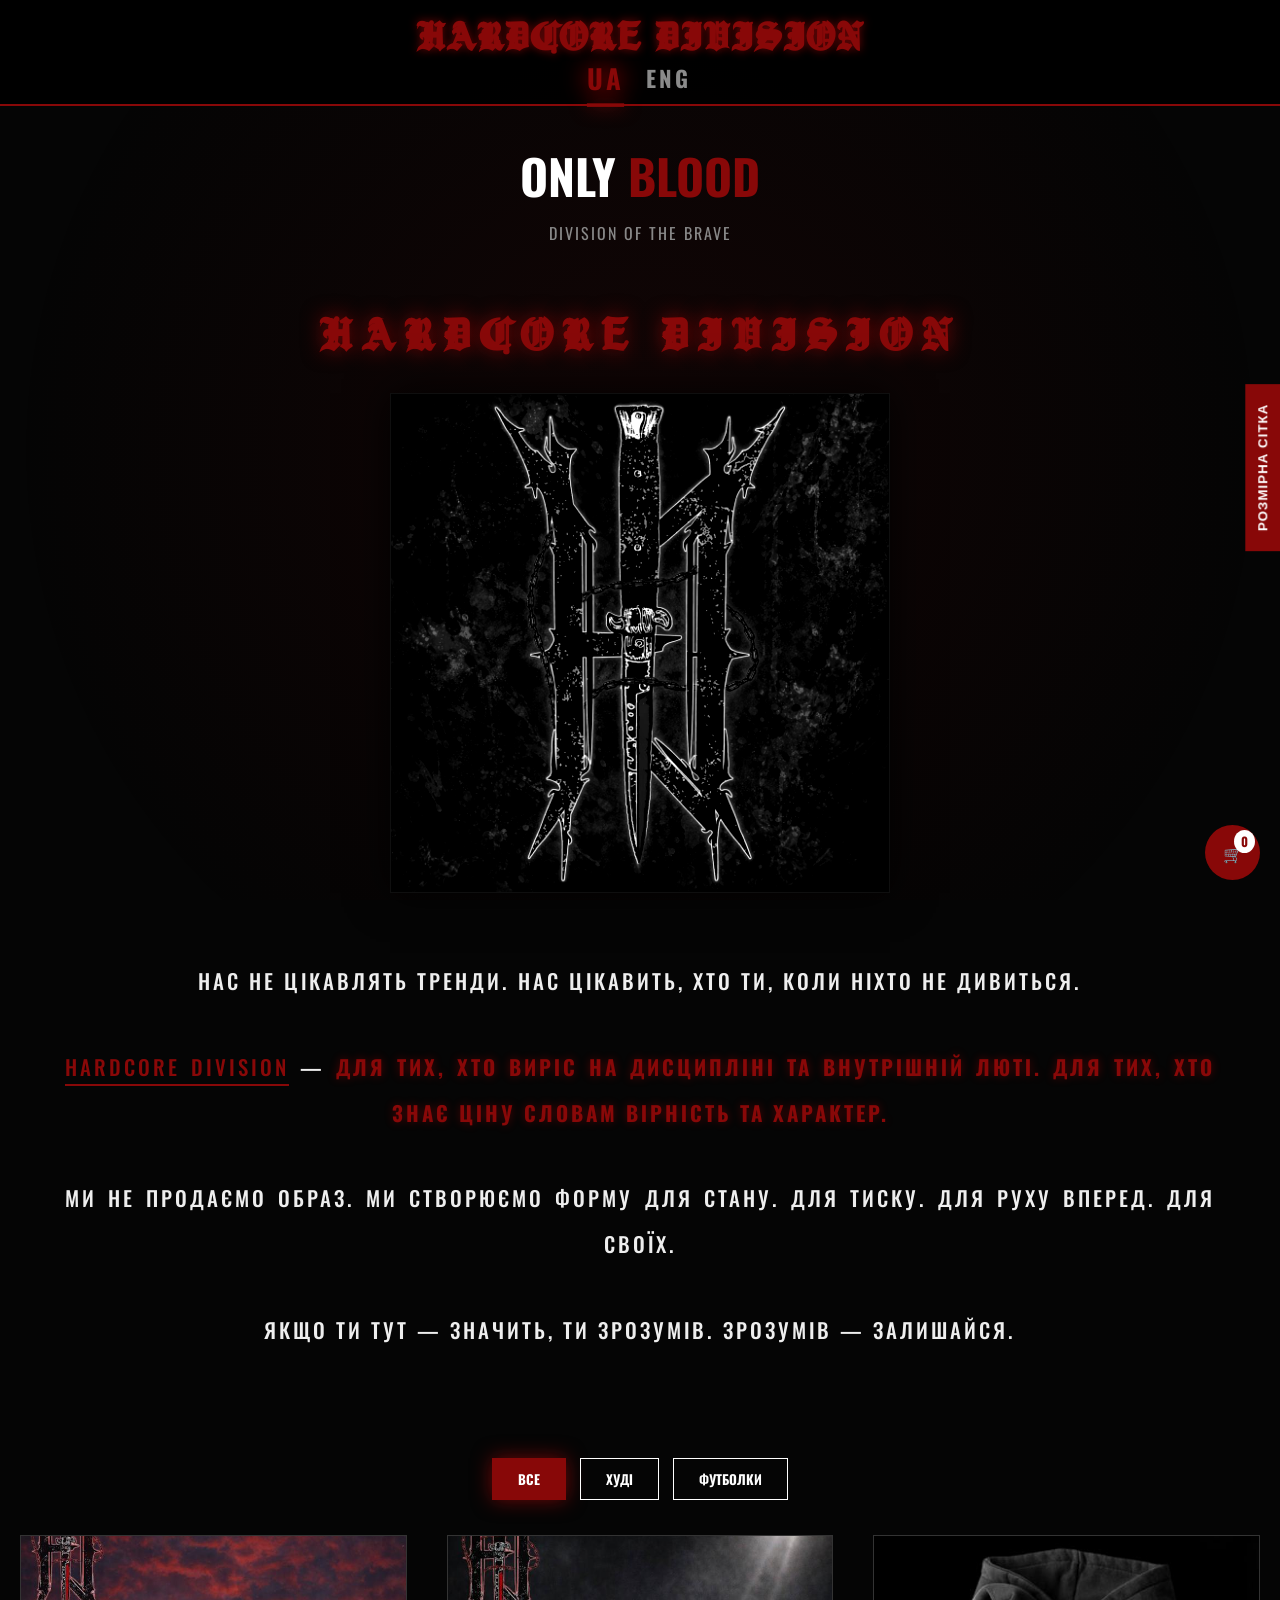
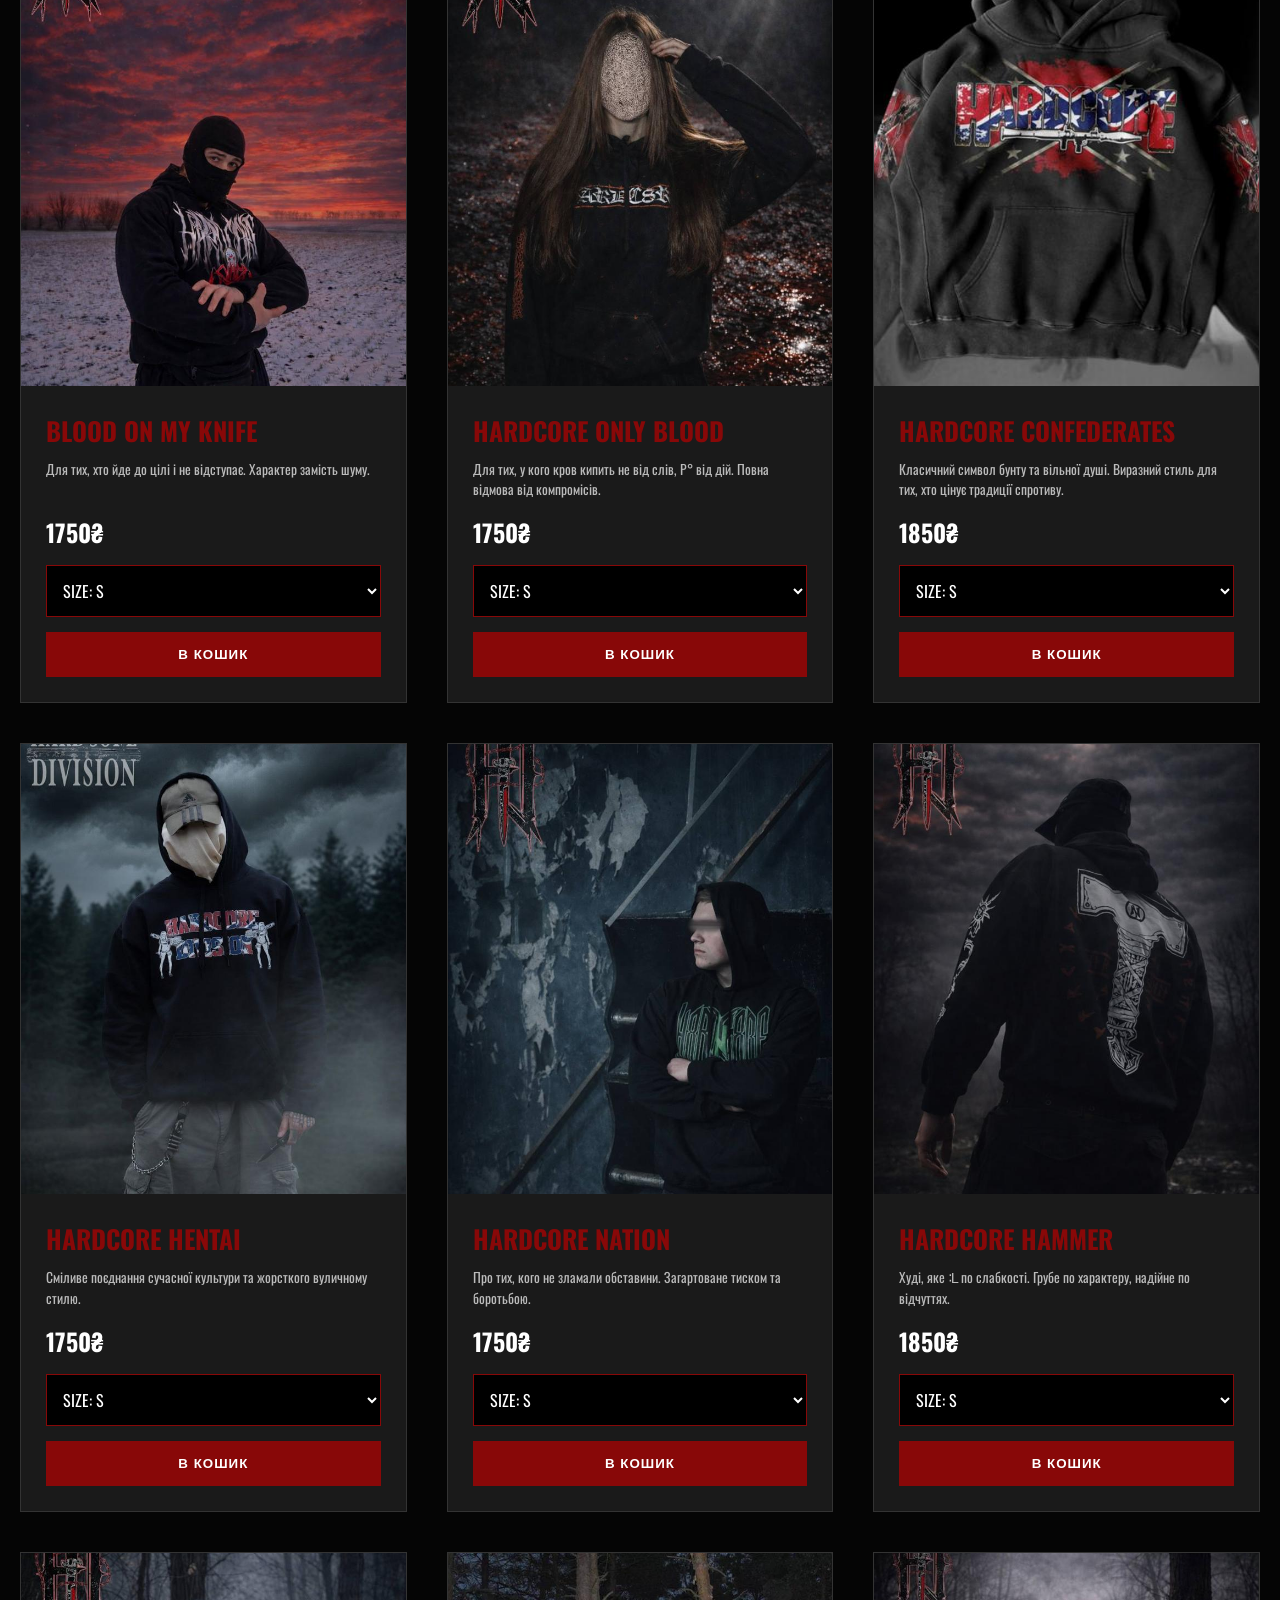
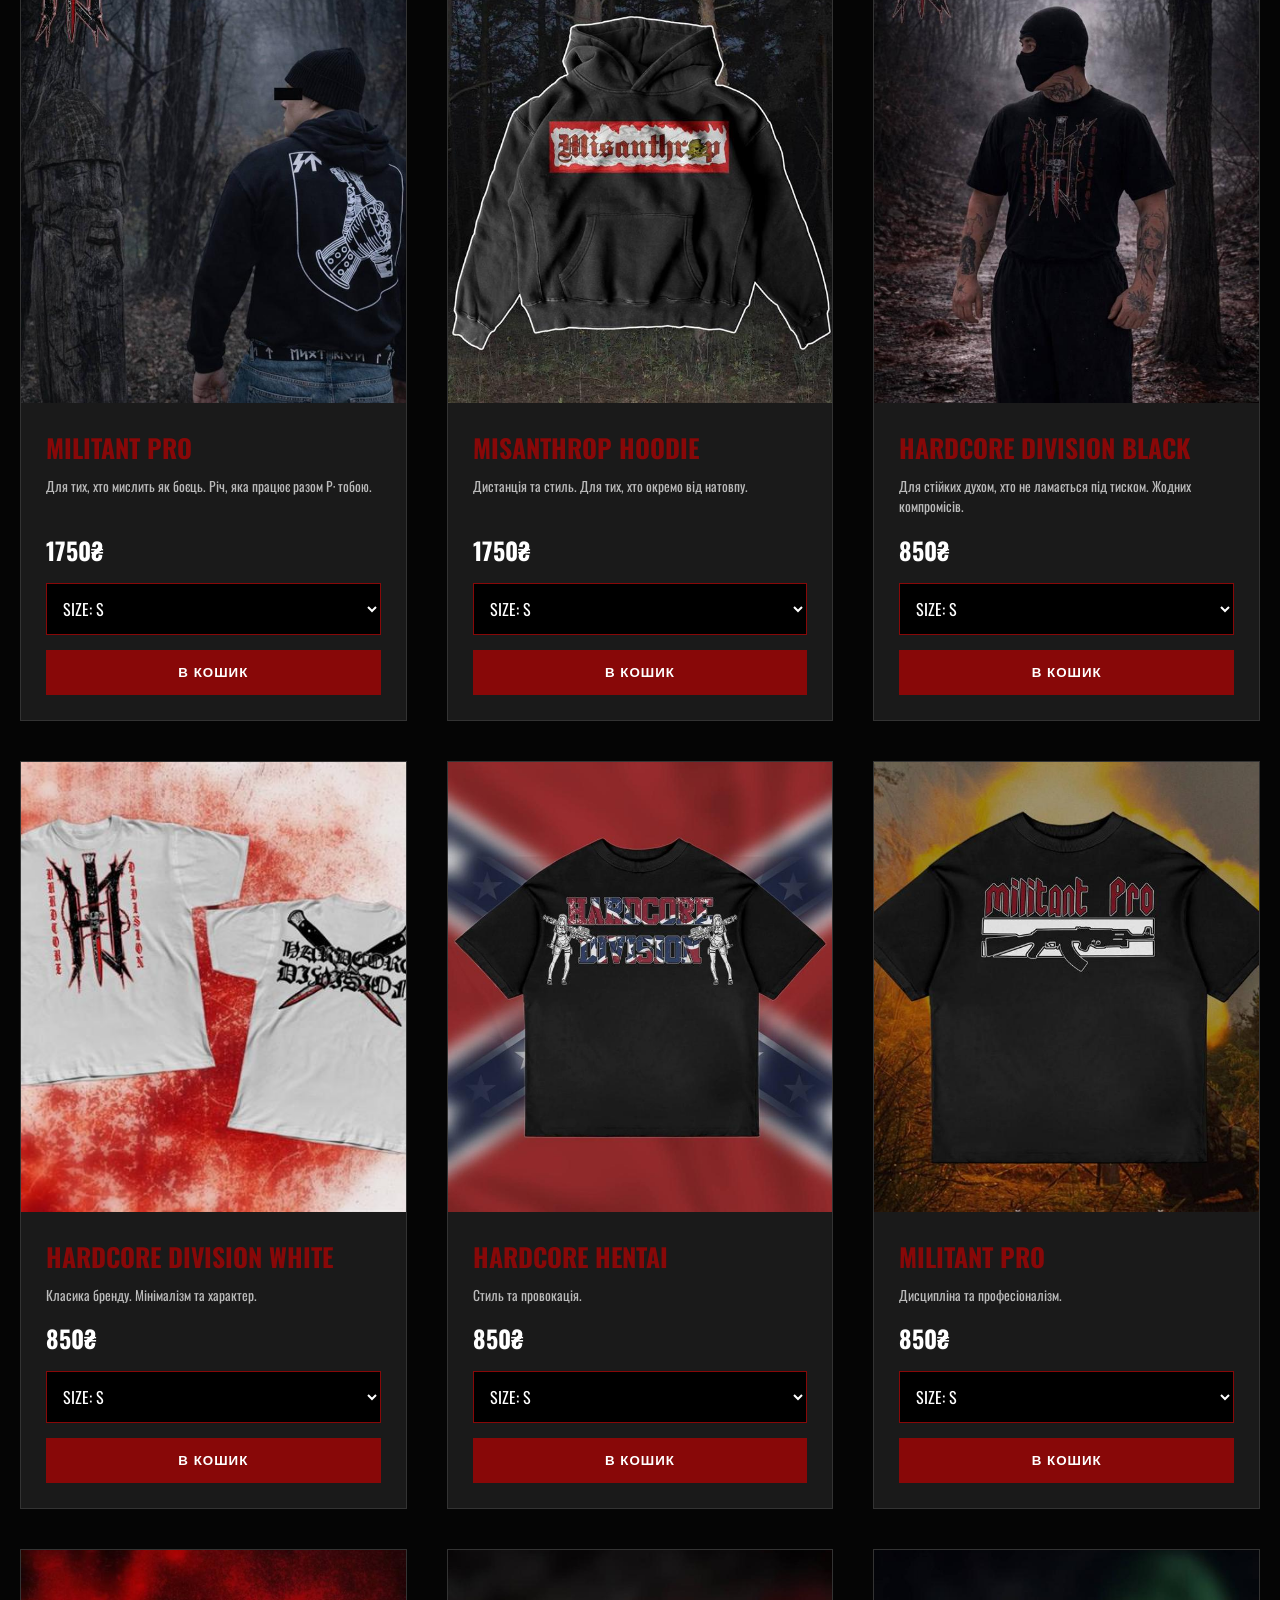
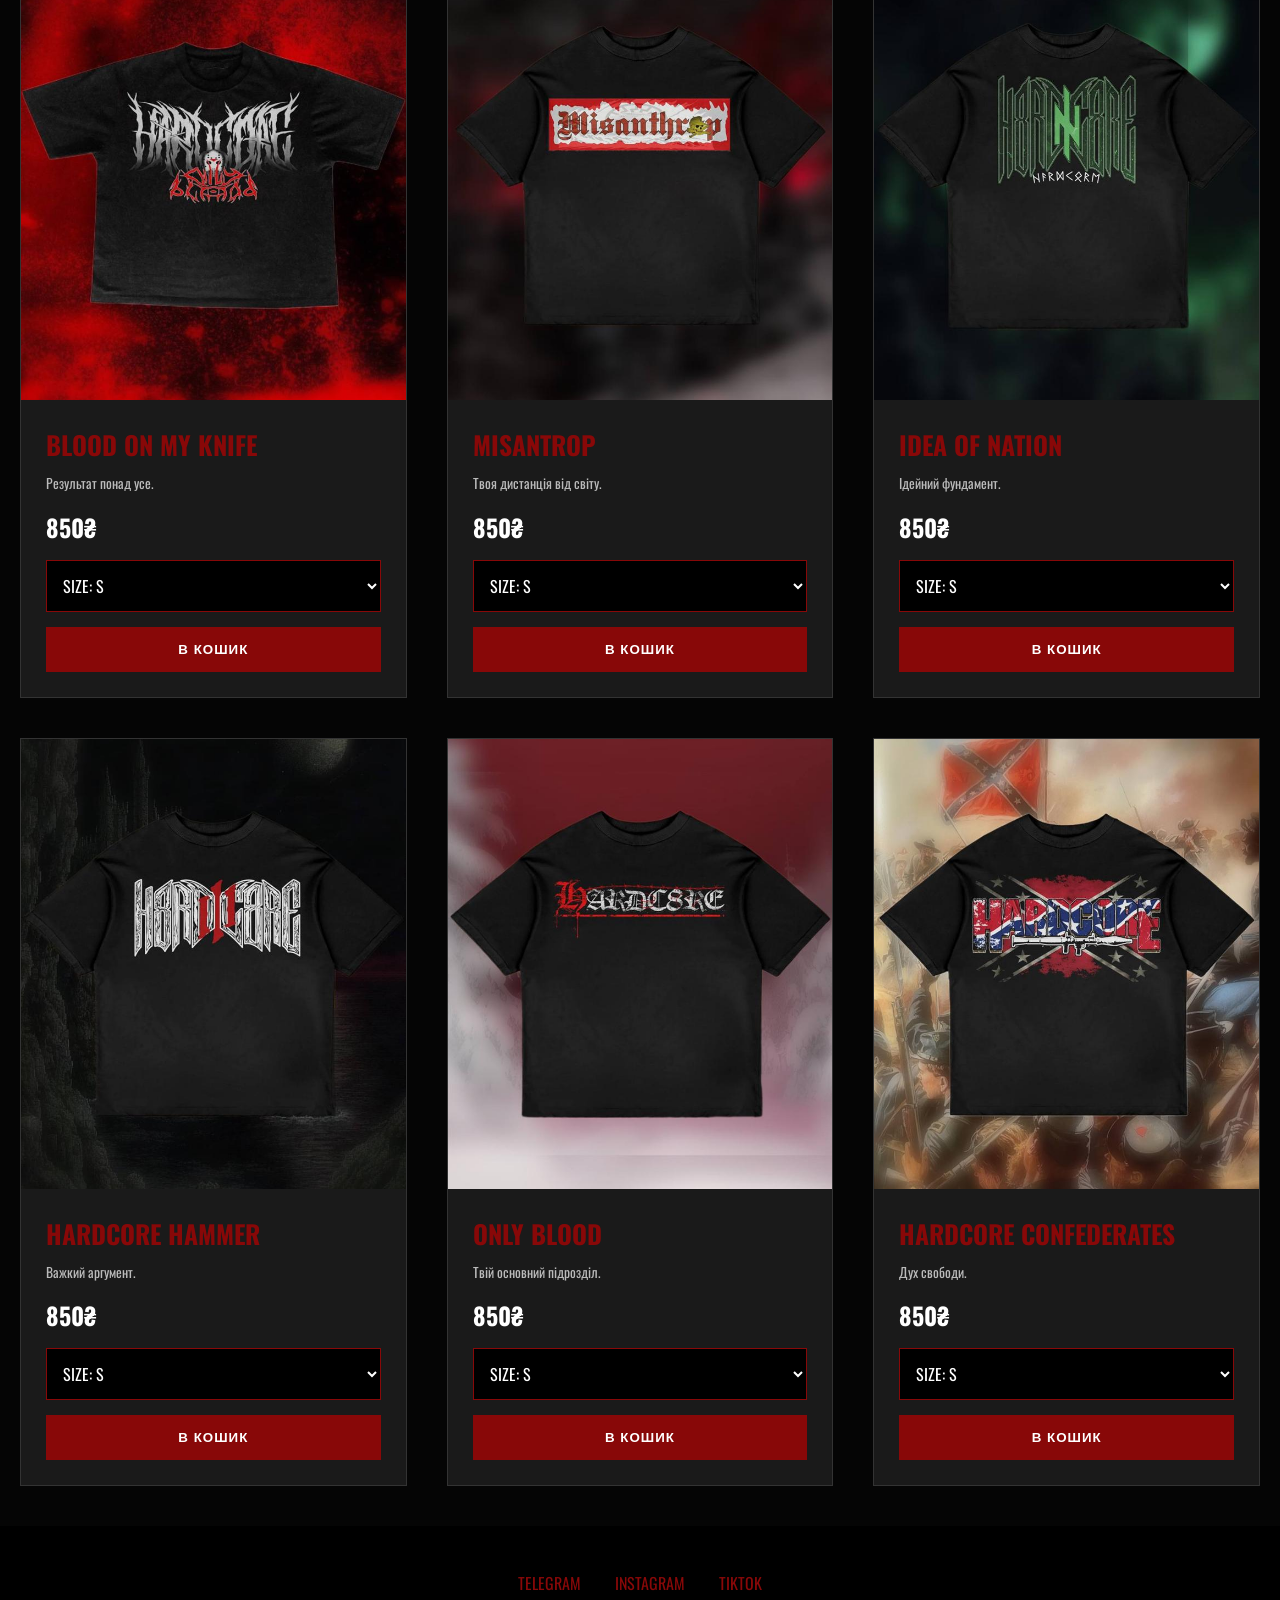
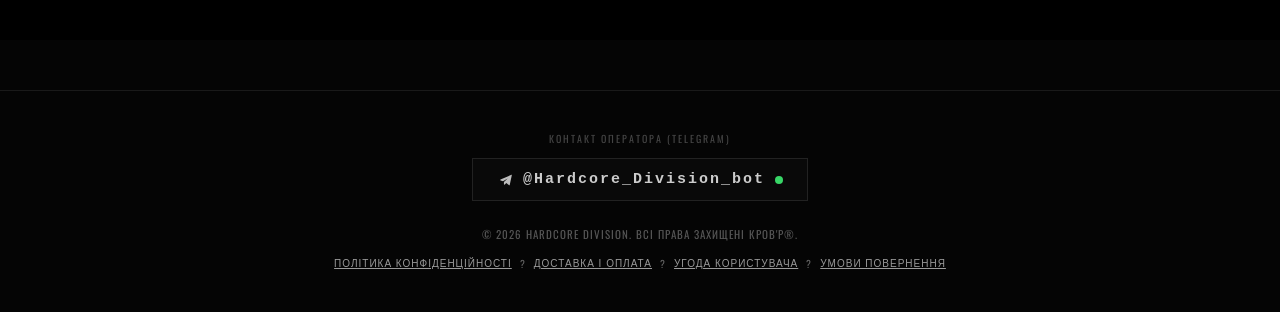
==== index.html @ fac7c35e "Add files via upload" ====
﻿<!DOCTYPE html>
<html lang="uk">
<head>
    <meta charset="UTF-8">
    <meta name="viewport" content="width=device-width, initial-scale=1.0">
    <title>HARDCORE DIVISION | ONLY BLOOD</title>
    <meta name="description" content="Hardcore Division official catalog: hoodies and t-shirts with hardcore streetwear identity. Worldwide shipping available.">
    <meta name="keywords" content="hardcore division, streetwear, hoodie, t-shirt, ukrainian brand, hardcore clothing">
    <meta name="robots" content="index, follow, max-image-preview:large, max-snippet:-1, max-video-preview:-1">
    <meta name="googlebot" content="index, follow, max-image-preview:large">
    <meta property="og:type" content="website">
    <meta property="og:site_name" content="Hardcore Division">
    <meta property="og:title" content="HARDCORE DIVISION | ONLY BLOOD">
    <meta property="og:description" content="Official Hardcore Division catalog with hoodies and t-shirts.">
    <meta property="og:image" content="images/photo_2026-03-07_18-15-01.jpg">
    <meta property="og:image:alt" content="Hardcore Division clothing catalog preview">
    <meta property="og:url" content="index.html">
    <meta property="og:locale" content="uk_UA">
    <meta name="twitter:card" content="summary_large_image">
    <meta name="twitter:title" content="HARDCORE DIVISION | ONLY BLOOD">
    <meta name="twitter:description" content="Official Hardcore Division catalog with hoodies and t-shirts.">
    <meta name="twitter:image" content="images/photo_2026-03-07_18-15-01.jpg">
    <meta name="twitter:image:alt" content="Hardcore Division clothing catalog preview">
    <meta name="theme-color" content="#050505">
    <link rel="canonical" id="canonicalLink" href="index.html">
    <link rel="icon" type="image/x-icon" href="favicon/favicon.ico">
    <link rel="icon" type="image/png" sizes="32x32" href="favicon/favicon-32x32.png">
    <link rel="icon" type="image/png" sizes="16x16" href="favicon/favicon-16x16.png">
    <link rel="apple-touch-icon" sizes="180x180" href="favicon/apple-touch-icon.png">
    <link rel="manifest" href="favicon/site.webmanifest">
    <link rel="preconnect" href="https://fonts.googleapis.com">
    <link rel="preconnect" href="https://fonts.gstatic.com" crossorigin>
    <link href="https://fonts.googleapis.com/css2?family=Oswald:wght@400;700&display=swap" rel="stylesheet">
    <link rel="stylesheet" href="styles.css">
    <script type="application/ld+json" id="org-jsonld"></script>
    <script type="application/ld+json" id="catalog-jsonld"></script>
</head>
<body data-page="catalog">

<div id="toast-container"></div>

<button class="size-btn" data-ua="РОЗМІРНА СІТКА" data-eng="SIZE GUIDE" onclick="toggleSizePanel()">РОЗМІРНА СІТКА</button>

<div class="side-panel" id="sizePanel" aria-hidden="true">
    <div class="close-btn" onclick="toggleSizePanel()">&#10005;</div>
    
    <h2 data-ua="РОЗМІРНА СІТКА" data-eng="SIZE GUIDE" style="color: var(--blood); text-align: center; margin-top: 20px;">РОЗМІРНА СІТКА</h2>
    
    <div style="display: flex; justify-content: center; gap: 5px; padding: 0 15px; margin-top: 15px; margin-bottom: 15px;">
        <button id="size-btn-t" class="size-type-btn" data-ua="ФУТБОЛКИ" data-eng="T-SHIRTS" onclick="setSizeType('tshirt')" 
            style="flex: 1; background: #222; color: #888; border: 1px solid #333; padding: 10px; cursor: pointer;">
            ФУТБОЛКИ
        </button>
        <button id="size-btn-h" class="size-type-btn" data-ua="ХУДІ" data-eng="HOODIES" onclick="setSizeType('hoodie')" 
            style="flex: 1; background: var(--blood); color: white; border: none; padding: 10px; cursor: pointer;">
            ХУДІ
        </button>
    </div>

    <div style="padding: 0 10px;">
        <img src="images/Screenshot_197.png" id="mainSizeImg" loading="lazy" decoding="async" alt="Size Guide" style="width:100%; border: 1px solid #222; display: block;">
    </div>
</div>

<div class="gallery-overlay" id="gallery">
    <div class="close-btn" style="color:white; top:15px; right:15px;" onclick="closeGallery()">&#10005;</div>
    <button class="gallery-nav prev" onclick="changeImg(-1)">&#10094;</button>
    <img src="" id="galleryImg" loading="lazy" decoding="async" alt="Product gallery image">
    <button class="gallery-nav next" onclick="changeImg(1)">&#10095;</button>
</div>

<div class="modal-overlay" id="cartModal">
    <div class="modal-content">
        <div class="close-btn" onclick="toggleCart()">&#10005;</div>
        <h2 data-ua="ВАШ КОШИК" data-eng="YOUR CART" style="color: var(--blood); border-bottom: 1px solid var(--blood); padding-bottom: 10px; margin-bottom: 15px;">ВАШ КОШИК</h2>
        
        <div id="cartItemsList"></div>
        
        <div id="cartTotal" style="font-weight: bold; font-size: 1.1rem; margin: 20px 0;">Всього: 0&#8372;</div>
        
        <!-- Новая кнопка FAQ -->
        <button class="faq-btn" data-ua="ЧАСТІ ЗАПИТАННЯ" data-eng="FAQ" onclick="toggleFAQ()">ЧАСТІ ЗАПИТАННЯ</button>
        
        <!-- Новый блок FAQ (скрытый по умолчанию) -->
        <div id="faqSection">
            <ul>
                <li>
                    <h4 data-ua="Чи можна накладним платежем?" data-eng="Can I pay on delivery?">Чи можна накладним платежем?</h4>
                    <p data-ua="Ні, тільки повна передплата." data-eng="No, only full prepayment.">Ні, тільки повна передплата.</p>
                </li>
                <li>
                    <h4 data-ua="Скільки часу на відправку?" data-eng="How long for shipping?">Скільки часу на відправку?</h4>
                    <p data-ua="3-5 робочих днів." data-eng="3-5 business days.">3-5 робочих днів.</p>
                </li>
                <li>
                    <h4 data-ua="Як підібрати розмір?" data-eng="How to choose the size?">Як підібрати розмір?</h4>
                    <p data-ua="Зайдіть у розмірну сітку для коректного вибору." data-eng="Check the size guide for accurate selection.">Зайдіть у розмірну сітку для коректного вибору.</p>
                </li>
                <li>
                    <h4 data-ua="Чи є повернення, якщо розмір не підійшов?" data-eng="Is there a return if the size doesn't fit?">Чи є повернення, якщо розмір не підійшов?</h4>
                    <p data-ua="Ні, повернення немає, уважно обирайте розмір." data-eng="No, returns are not available, please choose the size carefully.">Ні, повернення немає, уважно обирайте розмір.</p>
                </li>
                <!-- Добавь здесь більше li с вопросами, если нужно -->
            </ul>
        </div>
        
        <button class="buy-btn" data-ua="ОФОРМИТИ ЗАМОВЛЕННЯ" data-eng="CHECKOUT" onclick="openOrderForm()">ОФОРМИТИ ЗАМОВЛЕННЯ</button>
    </div>
</div>

<div class="modal-overlay" id="orderModal">
    <div class="modal-content" id="orderModalContent"></div>
</div>

<header id="mainHeader">
    <div class="logo-container" id="logoArea">
        <h1 class="logo">HARDCORE DIVISION</h1>
    </div>
    <div class="lang-switcher">
    <span id="lang-ua" class="lang-btn active" onclick="setLang('ua')">UA</span>
    <span id="lang-eng" class="lang-btn" onclick="setLang('eng')">ENG</span>
</div>
</header>

<div class="container">
    <div class="hero-text">
        <h2>ONLY <span>BLOOD</span></h2>
        <p>DIVISION OF THE BRAVE</p>
    </div>

<div class="about-section">
    <h2 class="about-logo-title">Hardcore Division</h2>
    
    <img src="images/photo_2026-03-07_18-15-01.jpg" alt="Hardcore Division Logo" class="about-image" loading="lazy" decoding="async">
    
    <div class="manifesto">
        <p data-ua="Нас не цікавлять тренди. Нас цікавить, хто ти, коли ніхто не дивиться." 
           data-eng="Trends don't interest us. We care who you are when no one is watching.">
           Нас не цікавлять тренди. Нас цікавить, хто ти, коли ніхто не дивиться.
        </p>

        <p>
            <a href="https://t.me/hardcore_divis1on" target="_blank">Hardcore Division</a> — 
            <span data-ua="для тих, хто виріс на дисципліні та внутрішній люті. Для тих, хто знає ціну словам вірність та характер." 
                  data-eng="for those who grew up on discipline and inner rage. For those who know the price of loyalty and character.">
                  для тих, хто виріс на дисципліні та внутрішній люті. Для тих, хто знає ціну словам вірність та характер.
            </span>
        </p>

        <p data-ua="Ми не продаємо образ. Ми створюємо форму для стану. Для тиску. Для руху вперед. Для своїх." 
           data-eng="We don't sell an image. We create the form for a state of mind. For pressure. For moving forward. For our own.">
           Ми не продаємо образ. Ми створюємо форму для стану. Для тиску. Для руху вперед. Для своїх.
        </p>

        <p data-ua="Якщо ти тут — значить, ти зрозумів. Зрозумів — залишайся." 
           data-eng="If you're here — you understand. If you understand — stay.">
           Якщо ти тут — значить, ти зрозумів. Зрозумів — залишайся.
        </p>
    </div>
</div>

<div class="filter-container" style="text-align: center; margin-bottom: 30px;">
    <button class="filter-btn active" data-ua="ВСЕ" data-eng="ALL" onclick="filterProducts('all')">ВСЕ</button>
    <button class="filter-btn" data-ua="ХУДІ" data-eng="HOODIE" onclick="filterProducts('худі')">ХУДІ</button>
    <button class="filter-btn" data-ua="ФУТБОЛКИ" data-eng="T-SHIRTS" onclick="filterProducts('футболка')">ФУТБОЛКИ</button>
</div>

<div class="shop-grid">
    
    <div class="product-card" data-category="худі">
        <div class="product-img-container" onclick="openGallery(['images/photo_2025-12-31_17-17-16.jpg', 'images/photo_2025-12-31_17-17-18.jpg'])">
            <img src="images/thumbs/photo_2025-12-31_17-17-16.jpg" class="product-img" loading="lazy" decoding="async" alt="Hardcore Division product image">
            <img src="images/thumbs/photo_2025-12-31_17-17-18.jpg" class="product-img-alt" loading="lazy" decoding="async" alt="Hardcore Division product image alternate view">
        </div>
        <div class="product-info">
            <div>
                <h3 class="product-title">BLOOD ON MY KNIFE</h3>
                <p class="product-desc" data-ua="Для тих, хто йде до цілі і не відступає. Характер замість шуму." data-eng="For those who pursue their goal and never back down. Character over noise.">Для тих, хто йде до цілі і не відступає. Характер замість шуму.</p>
            </div>
            <div>
                <div class="price" data-uah="1750₴" data-usd="40$"></div>
                <select id="size-1">
                    <option value="S">SIZE: S</option><option value="M">SIZE: M</option>
                    <option value="L">SIZE: L</option><option value="XL">SIZE: XL</option>
                    <option value="2XL">SIZE: 2XL</option><option value="3XL">SIZE: 3XL</option>
                </select>
                <button class="buy-btn" data-ua="В КОШИК" data-eng="ADD TO CART" onclick="addToCart('BLOOD ON MY KNIFE HOODIE', 1750, 40, 'size-1')">В КОШИК</button>
            </div>
        </div>
    </div>

    <div class="product-card" data-category="худі">
        <div class="product-img-container" onclick="openGallery(['images/photo_2026-01-02_15-43-43.jpg', 'images/photo_2026-01-03_10-19-49.jpg'])">
            <img src="images/thumbs/photo_2026-01-02_15-43-43.jpg" class="product-img" loading="lazy" decoding="async" alt="Hardcore Division product image">
            <img src="images/thumbs/photo_2026-01-03_10-19-49.jpg" class="product-img-alt" loading="lazy" decoding="async" alt="Hardcore Division product image alternate view">
        </div>
        <div class="product-info">
            <div>
                <h3 class="product-title">HARDCORE ONLY BLOOD</h3>
                <p class="product-desc" data-ua="Для тих, у кого кров кипить не від слів, Р° від дій. Повна відмова від компромісів." data-eng="For those whose blood boils from actions, not words. Complete refusal of compromises.">Для тих, у кого кров кипить не від слів, Р° від дій. Повна відмова від компромісів.</p>
            </div>
            <div>
                <div class="price" data-uah="1750₴" data-usd="40$"></div>
                <select id="size-2">
                    <option value="S">SIZE: S</option><option value="M">SIZE: M</option>
                    <option value="L">SIZE: L</option><option value="XL">SIZE: XL</option>
                    <option value="2XL">SIZE: 2XL</option><option value="3XL">SIZE: 3XL</option>
                </select>
                <button class="buy-btn" data-ua="В КОШИК" data-eng="ADD TO CART" onclick="addToCart('HARDCORE ONLY BLOOD HOODIE', 1750, 40, 'size-2')">В КОШИК</button>
            </div>
        </div>
    </div>

    <div class="product-card" data-category="худі">
        <div class="product-img-container" onclick="openGallery(['images/photo_1_2026-03-06_19-48-03.jpg', 'images/photo_2_2026-03-06_19-48-03.jpg'])">
            <img src="images/thumbs/photo_1_2026-03-06_19-48-03.jpg" class="product-img" loading="lazy" decoding="async" alt="Hardcore Division product image">
            <img src="images/thumbs/photo_2_2026-03-06_19-48-03.jpg" class="product-img-alt" loading="lazy" decoding="async" alt="Hardcore Division product image alternate view">
        </div>
        <div class="product-info">
            <div>
                <h3 class="product-title">Hardcore Confederates</h3>
                <p class="product-desc" data-ua="Класичний символ бунту та вільної душі. Виразний стиль для тих, хто цінує традиції спротиву." data-eng="A classic symbol of rebellion and a free soul. Bold style for those who value traditions of resistance.">Класичний символ бунту та вільної душі. Виразний стиль для тих, хто цінує традиції спротиву.</p>
            </div>
            <div>
                <div class="price" data-uah="1850₴" data-usd="45$"></div>
                <select id="size-3">
                    <option value="S">SIZE: S</option><option value="M">SIZE: M</option>
                    <option value="L">SIZE: L</option><option value="XL">SIZE: XL</option>
                    <option value="2XL">SIZE: 2XL</option><option value="3XL">SIZE: 3XL</option>
                </select>
                <button class="buy-btn" data-ua="В КОШИК" data-eng="ADD TO CART" onclick="addToCart('Confederates Hoodie', 1850, 45, 'size-3')">В КОШИК</button>
            </div>
        </div>
    </div>

    <div class="product-card" data-category="худі">
        <div class="product-img-container" onclick="openGallery(['images/IMG_6728.JPEG', 'images/IMG_6729.JPEG', 'images/IMG_6730.JPEG', 'images/IMG_6731.JPEG'])">
            <img src="images/thumbs/IMG_6728.JPEG" class="product-img" loading="lazy" decoding="async" alt="Hardcore Division product image">
            <img src="images/thumbs/IMG_6729.JPEG" class="product-img-alt" loading="lazy" decoding="async" alt="Hardcore Division product image alternate view">
        </div>
        <div class="product-info">
            <div>
                <h3 class="product-title">Hardcore Hentai</h3>
                <p class="product-desc" data-ua="Сміливе поєднання сучасної культури та жорсткого вуличному стилю." data-eng="A bold fusion of modern culture and hardcore street style.">Сміливе поєднання сучасної культури та жорсткого вуличному стилю.</p>
            </div>
            <div>
                <div class="price" data-uah="1750₴" data-usd="40$"></div>
                <select id="size-4">
                    <option value="S">SIZE: S</option><option value="M">SIZE: M</option>
                    <option value="L">SIZE: L</option><option value="XL">SIZE: XL</option>
                    <option value="2XL">SIZE: 2XL</option><option value="3XL">SIZE: 3XL</option>
                </select>
                <button class="buy-btn" data-ua="В КОШИК" data-eng="ADD TO CART" onclick="addToCart('Hentai Hoodie', 1750, 40, 'size-4')">В КОШИК</button>
            </div>
        </div>
    </div>

    <div class="product-card" data-category="худі">
        <div class="product-img-container" onclick="openGallery(['images/photo_1_2026-03-06_19-48-26.jpg', 'images/photo_2_2026-03-06_19-48-26.jpg', 'images/photo_3_2026-03-06_19-48-26.jpg', 'images/photo_4_2026-03-06_19-48-26.jpg'])">
            <img src="images/thumbs/photo_1_2026-03-06_19-48-26.jpg" class="product-img" loading="lazy" decoding="async" alt="Hardcore Division product image">
            <img src="images/thumbs/photo_2_2026-03-06_19-48-26.jpg" class="product-img-alt" loading="lazy" decoding="async" alt="Hardcore Division product image alternate view">
        </div>
        <div class="product-info">
            <div>
                <h3 class="product-title">HARDCORE NATION</h3>
                <p class="product-desc" data-ua="Про тих, кого не зламали обставини. Загартоване тиском та боротьбою." data-eng="About those not broken by circumstances. Tempered by pressure and struggle.">Про тих, кого не зламали обставини. Загартоване тиском та боротьбою.</p>
            </div>
            <div>
                <div class="price" data-uah="1750₴" data-usd="40$"></div>
                <select id="size-5">
                    <option value="S">SIZE: S</option><option value="M">SIZE: M</option>
                    <option value="L">SIZE: L</option><option value="XL">SIZE: XL</option>
                    <option value="2XL">SIZE: 2XL</option><option value="3XL">SIZE: 3XL</option>
                </select>
                <button class="buy-btn" data-ua="В КОШИК" data-eng="ADD TO CART" onclick="addToCart('HARDCORE NATION HOODIE', 1750, 40, 'size-5')">В КОШИК</button>
            </div>
        </div>
    </div>

    <div class="product-card" data-category="худі">
        <div class="product-img-container" onclick="openGallery(['images/photo_1_2026-03-06_19-49-05.jpg', 'images/photo_2_2026-03-06_19-49-05.jpg', 'images/photo_3_2026-03-06_19-49-05.jpg'])">
            <img src="images/thumbs/photo_1_2026-03-06_19-49-05.jpg" class="product-img" loading="lazy" decoding="async" alt="Hardcore Division product image">
            <img src="images/thumbs/photo_2_2026-03-06_19-49-05.jpg" class="product-img-alt" loading="lazy" decoding="async" alt="Hardcore Division product image alternate view">
        </div>
        <div class="product-info">
            <div>
                <h3 class="product-title">HARDCORE HAMMER</h3>
                <p class="product-desc" data-ua="Худі, яке ᒺ по слабкості. Грубе по характеру, надійне по відчуттях." data-eng="A hoodie that strikes at weakness. Tough in character, reliable in feel.">Худі, яке ᒺ по слабкості. Грубе по характеру, надійне по відчуттях.</p>
            </div>
            <div>
                <div class="price" data-uah="1850₴" data-usd="45$"></div>
                <select id="size-6">
                    <option value="S">SIZE: S</option><option value="M">SIZE: M</option>
                    <option value="L">SIZE: L</option><option value="XL">SIZE: XL</option>
                    <option value="2XL">SIZE: 2XL</option><option value="3XL">SIZE: 3XL</option>
                </select>
                <button class="buy-btn" data-ua="В КОШИК" data-eng="ADD TO CART" onclick="addToCart('HARDCORE HAMMER HOODIE', 1850, 45, 'size-6')">В КОШИК</button>
            </div>
        </div>
    </div>

    <div class="product-card" data-category="худі">
        <div class="product-img-container" onclick="openGallery(['images/photo_1_2026-03-06_19-49-15.jpg', 'images/photo_2_2026-03-06_19-49-15.jpg', 'images/photo_3_2026-03-06_19-49-15.jpg', 'images/photo_4_2026-03-06_19-49-15.jpg'])">
            <img src="images/thumbs/photo_1_2026-03-06_19-49-15.jpg" class="product-img" loading="lazy" decoding="async" alt="Hardcore Division product image">
            <img src="images/thumbs/photo_2_2026-03-06_19-49-15.jpg" class="product-img-alt" loading="lazy" decoding="async" alt="Hardcore Division product image alternate view">
        </div>
        <div class="product-info">
            <div>
                <h3 class="product-title">MILITANT PRO</h3>
                <p class="product-desc" data-ua="Для тих, хто мислить як боєць. Річ, яка працює разом Р· тобою." data-eng="For those who think like a warrior. Gear that works with you.">Для тих, хто мислить як боєць. Річ, яка працює разом Р· тобою.</p>
            </div>
            <div>
                <div class="price" data-uah="1750₴" data-usd="40$"></div>
                <select id="size-7">
                    <option value="S">SIZE: S</option><option value="M">SIZE: M</option>
                    <option value="L">SIZE: L</option><option value="XL">SIZE: XL</option>
                    <option value="2XL">SIZE: 2XL</option><option value="3XL">SIZE: 3XL</option>
                </select>
                <button class="buy-btn" data-ua="В КОШИК" data-eng="ADD TO CART" onclick="addToCart('MILITANT PRO HOODIE', 1750, 40, 'size-7')">В КОШИК</button>
            </div>
        </div>
    </div>

    <div class="product-card" data-category="худі">
        <div class="product-img-container" onclick="openGallery(['images/photo_1_2026-03-06_19-49-25.jpg', 'images/photo_2_2026-03-06_19-49-25.jpg'])">
            <img src="images/thumbs/photo_1_2026-03-06_19-49-25.jpg" class="product-img" loading="lazy" decoding="async" alt="Hardcore Division product image">
            <img src="images/thumbs/photo_2_2026-03-06_19-49-25.jpg" class="product-img-alt" loading="lazy" decoding="async" alt="Hardcore Division product image alternate view">
        </div>
        <div class="product-info">
            <div>
                <h3 class="product-title">Misanthrop Hoodie</h3>
                <p class="product-desc" data-ua="Дистанція та стиль. Для тих, хто окремо від натовпу." data-eng="Distance and style. For those who stand apart from the crowd.">Дистанція та стиль. Для тих, хто окремо від натовпу.</p>
            </div>
            <div>
                <div class="price" data-uah="1750₴" data-usd="40$"></div>
                <select id="size-8">
                    <option value="S">SIZE: S</option><option value="M">SIZE: M</option>
                    <option value="L">SIZE: L</option><option value="XL">SIZE: XL</option>
                    <option value="2XL">SIZE: 2XL</option><option value="3XL">SIZE: 3XL</option>
                </select>
                <button class="buy-btn" data-ua="В КОШИК" data-eng="ADD TO CART" onclick="addToCart('Misanthrop Hoodie', 1750, 40, 'size-8')">В КОШИК</button>
            </div>
        </div>
    </div>

    <div class="product-card" data-category="футболка">
        <div class="product-img-container" onclick="openGallery(['images/photo_1_2026-03-06_19-49-30.jpg', 'images/photo_2_2026-03-06_19-49-30.jpg', 'images/photo_3_2026-03-06_19-49-30.jpg'])">
            <img src="images/thumbs/photo_1_2026-03-06_19-49-30.jpg" class="product-img" loading="lazy" decoding="async" alt="Hardcore Division product image">
            <img src="images/thumbs/photo_2_2026-03-06_19-49-30.jpg" class="product-img-alt" loading="lazy" decoding="async" alt="Hardcore Division product image alternate view">
        </div>
        <div class="product-info">
            <div>
                <h3 class="product-title">Hardcore Division Black</h3>
                <p class="product-desc" data-ua="Для стійких духом, хто не ламається під тиском. Жодних компромісів." data-eng="For the strong-willed who don't break under pressure. No compromises.">Для стійких духом, хто не ламається під тиском. Жодних компромісів.</p>
            </div>
            <div>
                <div class="price" data-uah="850₴" data-usd="20$"></div>
                <select id="size-9">
                    <option value="S">SIZE: S</option><option value="M">SIZE: M</option>
                    <option value="L">SIZE: L</option><option value="XL">SIZE: XL</option>
                    <option value="2XL">SIZE: 2XL</option><option value="3XL">SIZE: 3XL</option>
                </select>
                <button class="buy-btn" data-ua="В КОШИК" data-eng="ADD TO CART" onclick="addToCart('Division T-Shirt Black', 850, 20, 'size-9')">В КОШИК</button>
            </div>
        </div>
    </div>

    <div class="product-card" data-category="футболка">
        <div class="product-img-container" onclick="openGallery(['images/photo_1_2026-03-06_19-49-40.jpg', 'images/photo_2_2026-03-06_19-49-40.jpg'])">
            <img src="images/thumbs/photo_1_2026-03-06_19-49-40.jpg" class="product-img" loading="lazy" decoding="async" alt="Hardcore Division product image">
            <img src="images/thumbs/photo_2_2026-03-06_19-49-40.jpg" class="product-img-alt" loading="lazy" decoding="async" alt="Hardcore Division product image alternate view">
        </div>
        <div class="product-info">
            <div>
                <h3 class="product-title">Hardcore Division White</h3>
                <p class="product-desc" data-ua="Класика бренду. Мінімалізм та характер." data-eng="Brand classic. Minimalism and character.">Класика бренду. Мінімалізм та характер. &#11036;&#11035;</p>
            </div>
            <div>
                <div class="price" data-uah="850₴" data-usd="20$"></div>
                <select id="size-10">
                    <option value="S">SIZE: S</option><option value="M">SIZE: M</option>
                    <option value="L">SIZE: L</option><option value="XL">SIZE: XL</option>
                    <option value="2XL">SIZE: 2XL</option><option value="3XL">SIZE: 3XL</option>
                </select>
                <button class="buy-btn" data-ua="В КОШИК" data-eng="ADD TO CART" onclick="addToCart('Division T-Shirt White', 850, 20, 'size-10')">В КОШИК</button>
            </div>
        </div>
    </div>

    <div class="product-card" data-category="футболка">
        <div class="product-img-container" onclick="openGallery(['images/photo_13_2026-03-07_08-39-14.jpg', 'images/photo_14_2026-03-07_08-39-14.jpg'])">
            <img src="images/thumbs/photo_13_2026-03-07_08-39-14.jpg" class="product-img" loading="lazy" decoding="async" alt="Hardcore Division product image">
            <img src="images/thumbs/photo_14_2026-03-07_08-39-14.jpg" class="product-img-alt" loading="lazy" decoding="async" alt="Hardcore Division product image alternate view">
        </div>
        <div class="product-info">
            <div><h3 class="product-title">Hardcore Hentai</h3><p class="product-desc" data-ua="Стиль та провокація." data-eng="Style and provocation.">Стиль та провокація.</p></div>
            <div>
                <div class="price" data-uah="850₴" data-usd="20$"></div>
                <select id="size-f1">
                    <option value="S">SIZE: S</option><option value="M">SIZE: M</option>
                    <option value="L">SIZE: L</option><option value="XL">SIZE: XL</option>
                    <option value="2XL">SIZE: 2XL</option><option value="3XL">SIZE: 3XL</option>
                </select>
                <button class="buy-btn" data-ua="В КОШИК" data-eng="ADD TO CART" onclick="addToCart('Hardcore Hentai T-Shirt', 850, 20, 'size-f1')">В КОШИК</button>
            </div>
        </div>
    </div>

    <div class="product-card" data-category="футболка">
        <div class="product-img-container" onclick="openGallery(['images/photo_3_2026-03-07_08-39-14.jpg', 'images/photo_4_2026-03-07_08-39-14.jpg'])">
            <img src="images/thumbs/photo_3_2026-03-07_08-39-14.jpg" class="product-img" loading="lazy" decoding="async" alt="Hardcore Division product image">
            <img src="images/thumbs/photo_4_2026-03-07_08-39-14.jpg" class="product-img-alt" loading="lazy" decoding="async" alt="Hardcore Division product image alternate view">
        </div>
        <div class="product-info">
            <div><h3 class="product-title">Militant Pro</h3><p class="product-desc" data-ua="Дисципліна та професіоналізм." data-eng="Discipline and professionalism.">Дисципліна та професіоналізм.</p></div>
            <div>
                <div class="price" data-uah="850₴" data-usd="20$"></div>
                <select id="size-f2">
                    <option value="S">SIZE: S</option><option value="M">SIZE: M</option>
                    <option value="L">SIZE: L</option><option value="XL">SIZE: XL</option>
                    <option value="2XL">SIZE: 2XL</option><option value="3XL">SIZE: 3XL</option>
                </select>
                <button class="buy-btn" data-ua="В КОШИК" data-eng="ADD TO CART" onclick="addToCart('Militant Pro T-Shirt', 850, 20, 'size-f2')">В КОШИК</button>
            </div>
        </div>
    </div>

    <div class="product-card" data-category="футболка">
        <div class="product-img-container" onclick="openGallery(['images/photo_5_2026-03-07_08-39-14.jpg', 'images/photo_6_2026-03-07_08-39-14.jpg'])">
            <img src="images/thumbs/photo_5_2026-03-07_08-39-14.jpg" class="product-img" loading="lazy" decoding="async" alt="Hardcore Division product image">
            <img src="images/thumbs/photo_6_2026-03-07_08-39-14.jpg" class="product-img-alt" loading="lazy" decoding="async" alt="Hardcore Division product image alternate view">
        </div>
        <div class="product-info">
            <div><h3 class="product-title">BLOOD ON MY KNIFE</h3><p class="product-desc" data-ua="Результат понад усе." data-eng="Result above all else.">Результат понад усе.</p></div>
            <div>
                <div class="price" data-uah="850₴" data-usd="20$"></div>
                <select id="size-f3">
                    <option value="S">SIZE: S</option><option value="M">SIZE: M</option>
                    <option value="L">SIZE: L</option><option value="XL">SIZE: XL</option>
                    <option value="2XL">SIZE: 2XL</option><option value="3XL">SIZE: 3XL</option>
                </select>
                <button class="buy-btn" data-ua="В КОШИК" data-eng="ADD TO CART" onclick="addToCart('Blood on my knife T-Shirt', 850, 20, 'size-f3')">В КОШИК</button>
            </div>
        </div>
    </div>

    <div class="product-card" data-category="футболка">
        <div class="product-img-container" onclick="openGallery(['images/photo_7_2026-03-07_08-39-14.jpg', 'images/photo_8_2026-03-07_08-39-14.jpg'])">
            <img src="images/thumbs/photo_7_2026-03-07_08-39-14.jpg" class="product-img" loading="lazy" decoding="async" alt="Hardcore Division product image">
            <img src="images/thumbs/photo_8_2026-03-07_08-39-14.jpg" class="product-img-alt" loading="lazy" decoding="async" alt="Hardcore Division product image alternate view">
        </div>
        <div class="product-info">
            <div><h3 class="product-title">Misantrop</h3><p class="product-desc" data-ua="Твоя дистанція від світу." data-eng="Your distance from the world.">Твоя дистанція від світу.</p></div>
            <div>
                <div class="price" data-uah="850₴" data-usd="20$"></div>
                <select id="size-f4">
                    <option value="S">SIZE: S</option><option value="M">SIZE: M</option>
                    <option value="L">SIZE: L</option><option value="XL">SIZE: XL</option>
                    <option value="2XL">SIZE: 2XL</option><option value="3XL">SIZE: 3XL</option>
                </select>
                <button class="buy-btn" data-ua="В КОШИК" data-eng="ADD TO CART" onclick="addToCart('Misantrop T-Shirt', 850, 20, 'size-f4')">В КОШИК</button>
            </div>
        </div>
    </div>

    <div class="product-card" data-category="футболка">
        <div class="product-img-container" onclick="openGallery(['images/photo_9_2026-03-07_08-39-14.jpg', 'images/photo_2026-03-12_14-59-12.jpg'])">
            <img src="images/thumbs/photo_9_2026-03-07_08-39-14.jpg" class="product-img" loading="lazy" decoding="async" alt="Hardcore Division product image">
            <img src="images/thumbs/photo_2026-03-12_14-59-12.jpg" class="product-img-alt" loading="lazy" decoding="async" alt="Hardcore Division product image alternate view">
        </div>
        <div class="product-info">
            <div><h3 class="product-title">Idea of Nation</h3><p class="product-desc" data-ua="Ідейний фундамент." data-eng="Ideological foundation.">Ідейний фундамент.</p></div>
            <div>
                <div class="price" data-uah="850₴" data-usd="20$"></div>
                <select id="size-f5">
                    <option value="S">SIZE: S</option><option value="M">SIZE: M</option>
                    <option value="L">SIZE: L</option><option value="XL">SIZE: XL</option>
                    <option value="2XL">SIZE: 2XL</option><option value="3XL">SIZE: 3XL</option>
                </select>
                <button class="buy-btn" data-ua="В КОШИК" data-eng="ADD TO CART" onclick="addToCart('Idea of Nation T-Shirt', 850, 20, 'size-f5')">В КОШИК</button>
            </div>
        </div>
    </div>

    <div class="product-card" data-category="футболка">
        <div class="product-img-container" onclick="openGallery(['images/photo_11_2026-03-07_08-39-14.jpg', 'images/photo_12_2026-03-07_08-39-14.jpg'])">
            <img src="images/thumbs/photo_11_2026-03-07_08-39-14.jpg" class="product-img" loading="lazy" decoding="async" alt="Hardcore Division product image">
            <img src="images/thumbs/photo_12_2026-03-07_08-39-14.jpg" class="product-img-alt" loading="lazy" decoding="async" alt="Hardcore Division product image alternate view">
        </div>
        <div class="product-info">
            <div><h3 class="product-title">Hardcore Hammer</h3><p class="product-desc" data-ua="Важкий аргумент." data-eng="A heavy argument.">Важкий аргумент.</p></div>
            <div>
                <div class="price" data-uah="850₴" data-usd="20$"></div>
                <select id="size-f6">
                    <option value="S">SIZE: S</option><option value="M">SIZE: M</option>
                    <option value="L">SIZE: L</option><option value="XL">SIZE: XL</option>
                    <option value="2XL">SIZE: 2XL</option><option value="3XL">SIZE: 3XL</option>
                </select>
                <button class="buy-btn" data-ua="В КОШИК" data-eng="ADD TO CART" onclick="addToCart('Hammer T-Shirt', 850, 20, 'size-f6')">В КОШИК</button>
            </div>
        </div>
    </div>

    <div class="product-card" data-category="футболка">
        <div class="product-img-container" onclick="openGallery(['images/photo_17_2026-03-07_08-39-14.jpg', 'images/photo_18_2026-03-07_08-39-14.jpg'])">
            <img src="images/thumbs/photo_17_2026-03-07_08-39-14.jpg" class="product-img" loading="lazy" decoding="async" alt="Hardcore Division product image">
            <img src="images/thumbs/photo_18_2026-03-07_08-39-14.jpg" class="product-img-alt" loading="lazy" decoding="async" alt="Hardcore Division product image alternate view">
        </div>
        <div class="product-info">
            <div><h3 class="product-title">ONLY BLOOD</h3><p class="product-desc" data-ua="Твій основний підрозділ." data-eng="Your main unit.">Твій основний підрозділ.</p></div>
            <div>
                <div class="price" data-uah="850₴" data-usd="20$"></div>
                <select id="size-f7">
                    <option value="S">SIZE: S</option><option value="M">SIZE: M</option>
                    <option value="L">SIZE: L</option><option value="XL">SIZE: XL</option>
                    <option value="2XL">SIZE: 2XL</option><option value="3XL">SIZE: 3XL</option>
                </select>
                <button class="buy-btn" data-ua="В КОШИК" data-eng="ADD TO CART" onclick="addToCart('Only Blood T-Shirt', 850, 20, 'size-f7')">В КОШИК</button>
            </div>
        </div>
    </div>

    <div class="product-card" data-category="футболка">
        <div class="product-img-container" onclick="openGallery(['images/photo_15_2026-03-07_08-39-14.jpg', 'images/photo_16_2026-03-07_08-39-14.jpg'])">
            <img src="images/thumbs/photo_15_2026-03-07_08-39-14.jpg" class="product-img" loading="lazy" decoding="async" alt="Hardcore Division product image">
            <img src="images/thumbs/photo_16_2026-03-07_08-39-14.jpg" class="product-img-alt" loading="lazy" decoding="async" alt="Hardcore Division product image alternate view">
        </div>
        <div class="product-info">
            <div><h3 class="product-title">Hardcore Confederates</h3><p class="product-desc" data-ua="Дух свободи." data-eng="The spirit of freedom.">Дух свободи.</p></div>
            <div>
                <div class="price" data-uah="850₴" data-usd="20$"></div>
                <select id="size-f9">
                    <option value="S">SIZE: S</option><option value="M">SIZE: M</option>
                    <option value="L">SIZE: L</option><option value="XL">SIZE: XL</option>
                    <option value="2XL">SIZE: 2XL</option><option value="3XL">SIZE: 3XL</option>
                </select>
                <button class="buy-btn" data-ua="В КОШИК" data-eng="ADD TO CART" onclick="addToCart('Confederates T-Shirt', 850, 20, 'size-f9')">В КОШИК</button>
            </div>
        </div>
    </div>
</div>

</div>
<div class="socials">
    <a href="https://t.me/hardcore_divis1on" target="_blank">Telegram</a>
    <a href="https://www.instagram.com/hardcore_division_brand" target="_blank">Instagram</a>
    <a href="https://www.tiktok.com/@hardcore.division" target="_blank">TikTok</a>
</div>

<div class="cart-widget" onclick="toggleCart()">
    <span id="cart-count">0</span>&#128722;
</div>

<footer style="margin-top: 50px; padding: 40px 20px; text-align: center; border-top: 1px solid #1a1a1a;">
    <div style="margin-bottom: 25px;">
        <p id="contact-title" style="font-size: 10px; color: #444; text-transform: uppercase; letter-spacing: 2px; margin-bottom: 12px;">
            Контакт оператора (Telegram)
        </p>

        <a id="contact-link" class="operator-link" href="https://t.me/Hardcore_Division_bot" target="_blank" style="
            display: inline-block;
            color: #ccc;
            text-decoration: none;
            font-size: 15px;
            font-family: monospace;
            font-weight: bold;
            letter-spacing: 2px;
            border: 1px solid #222;
            padding: 12px 24px;
            transition: all 0.4s ease;
            background: rgba(255, 255, 255, 0.02);
        " 
        onmouseover="this.style.borderColor='#ff0000'; this.style.color='#ff0000'; this.style.boxShadow='0 0 15px rgba(255,0,0,0.2)';" 
        onmouseout="this.style.borderColor='#222'; this.style.color='#ccc'; this.style.boxShadow='none';">
            <span class="telegram-icon" aria-hidden="true">
                <svg viewBox="0 0 24 24" width="16" height="16" role="img" aria-label="Telegram">
                    <path fill="currentColor" d="M21.6 4.2c.3-.2.7.1.6.5l-3.1 14.7c-.1.4-.5.6-.9.4l-4.3-3.2-2.2 2.2c-.2.2-.5.3-.8.2-.3-.1-.5-.4-.5-.7v-3.4L16 9.7l-7 4.2-3.6-1.1c-.7-.2-.8-1.1-.1-1.4z"/>
                </svg>
            </span>
            <span class="operator-handle">@Hardcore_Division_bot</span>
            <span class="operator-online">
                <span class="online-dot" aria-hidden="true"></span>
            </span>
        </a>
    </div>

    <div style="font-size: 11px; color: #555; letter-spacing: 1px;">
        <span data-ua="&copy; 2026 HARDCORE DIVISION. ВСІ ПРАВА ЗАХИЩЕНІ КРОВ'Р®." data-eng="&copy; 2026 HARDCORE DIVISION. ALL RIGHTS RESERVED BY BLOOD.">&copy; 2026 HARDCORE DIVISION. ВСІ ПРАВА ЗАХИЩЕНІ КРОВ'Р®.</span>
        <div class="footer-policy-links">
            <button class="footer-policy-btn" onclick="openPrivacy()" data-ua="Політика конфіденційності" data-eng="Privacy Policy">Політика конфіденційності</button>
            <span class="footer-policy-sep">?</span>
            <button class="footer-policy-btn" onclick="openPolicy('delivery')" data-ua="Доставка і оплата" data-eng="Delivery & Payment">Доставка і оплата</button>
            <span class="footer-policy-sep">?</span>
            <button class="footer-policy-btn" onclick="openPolicy('agreement')" data-ua="Угода користувача" data-eng="User Agreement">Угода користувача</button>
            <span class="footer-policy-sep">?</span>
            <button class="footer-policy-btn" onclick="openPolicy('returns')" data-ua="Умови повернення" data-eng="Return Policy">Умови повернення</button>
        </div>
    </div>
</footer>


<script src="products-data.js" defer></script>
<script src="script.js" defer></script>
<script src="seo-router.js" defer></script>

<div id="privacyModal" class="modal" style="display: none; align-items: center; justify-content: center; z-index: 10000; background: rgba(0,0,0,0.95); position: fixed; top: 0; left: 0; width: 100%; height: 100%;">
    <div class="modal-content" style="max-width: 450px; background: #000; border: 1px solid #333; padding: 30px; position: relative; text-align: left; margin: auto;">
        <div class="close-btn" onclick="closePrivacy()" style="position: absolute; top: 10px; right: 15px; cursor: pointer; color: #ff0000; font-size: 20px;">&#10005;</div>
        <h3 data-ua="КОНФІДЕНЦІЙНІСТЬ" data-eng="PRIVACY POLICY" style="color: #ff0000; margin-bottom: 15px; font-size: 1.1rem; text-transform: uppercase;">КОНФІДЕНЦІЙНІСТЬ</h3>
        <div style="font-size: 0.8rem; color: #999; line-height: 1.6;">
            <p data-ua="1. Ми збираємо тільки ті дані, що необхідні для доставки (ПІБ, телефон, номер НП)." 
               data-eng="1. We only collect data necessary for delivery (Full name, phone, Nova Poshta branch).">1. Ми збираємо тільки ті дані, що необхідні для доставки (ПІБ, телефон, номер НП).</p>
            <p data-ua="2. Ваші дані використовуються виключно для обробки замовлення." 
               data-eng="2. Your data is used exclusively for order processing.">2. Ваші дані використовуються виключно для обробки замовлення.</p>
            <p data-ua="3. Ми не передаємо інформацію третім особам, крім логістичних служб." 
               data-eng="3. We do not transfer information to third parties, except for logistics services.">3. Ми не передаємо інформацію третім особам, крім логістичних служб.</p>
            <p data-ua="4. Натискаючи «Оформити замовлення», ви погоджуєтесь із цими правилами." 
               data-eng="4. By clicking 'Place Order', you agree to these rules.">4. Натискаючи «Оформити замовлення», ви погоджуєтесь із цими правилами.</p>
            <p data-ua="5. Ви маєте право вимагати видалення своїх даних Р·Р° запитом." 
               data-eng="5. You have the right to request the deletion of your data upon request.">5. Ви маєте право вимагати видалення своїх даних Р·Р° запитом.</p>
        </div>
    </div>
</div>

<div id="policyModal" class="modal" style="display: none; align-items: center; justify-content: center; z-index: 10000; background: rgba(0,0,0,0.95); position: fixed; top: 0; left: 0; width: 100%; height: 100%;">
    <div class="modal-content" style="max-width: 560px; background: #000; border: 1px solid #333; padding: 30px; position: relative; text-align: left; margin: auto;">
        <div class="close-btn" onclick="closePolicy()" style="position: absolute; top: 10px; right: 15px; cursor: pointer; color: #ff0000; font-size: 20px;">&#10005;</div>
        <h3 id="policyModalTitle" style="color: #ff0000; margin-bottom: 15px; font-size: 1.1rem; text-transform: uppercase;">Доставка і оплата</h3>
        <div id="policyModalBody"></div>
    </div>
</div>

</body>
</html>
---- styles.css ----
:root {
            --blood: #880808;
            --dark-blood: #4a0404;
            --black: #050505;
            --gray: #1a1a1a;
            --text: #e0e0e0;
        }
@font-face {
    font-family: 'AncientMedium';
    src: url('fonts/Ancient Medium.ttf') format('truetype');
    font-weight: normal;
    font-style: normal;
    font-display: swap;
}

        header {
            padding: 10px;
            text-align: center;
            border-bottom: 2px solid var(--blood);
            background: rgba(0,0,0,0.9);
            position: fixed;
            width: 100%;
            top: 0;
            left: 0;
            z-index: 100;
            overflow: visible;
            transition: transform 0.4s ease-in-out;
        }

        header.header-hidden {
            transform: translateY(-100%);
        }

        * {
            margin: 0;
            padding: 0;
            box-sizing: border-box;
            scroll-behavior: smooth;
        }

        body {
            background-color: var(--black);
            color: var(--text);
            font-family: 'Oswald', sans-serif;
            overflow-x: hidden;
            padding-top: 100px;
        }

        body::before {
            content: "";
            position: fixed;
            top: 0; left: 0;
            width: 100%; height: 100%;
            background: radial-gradient(circle at 50% 50%, rgba(136, 8, 8, 0.1) 0%, transparent 80%);
            pointer-events: none;
            z-index: -1;
        }

        .logo-container {
            position: relative;
            display: inline-block;
        }

        .logo {
            font-family: 'AncientMedium', serif;
            font-size: 2.64rem;
            color: var(--blood);
            text-shadow: 0 0 10px rgba(136, 8, 8, 0.8);
            letter-spacing: 2px;
            position: relative;
            z-index: 2;
            animation: pulse-logo 3s infinite ease-in-out;
            animation-delay: var(--pulse-sync-delay, 0ms);
        }

        @keyframes pulse-logo {
            0%, 100% { 
                color: var(--blood);
                text-shadow: 0 0 10px rgba(136, 8, 8, 0.8);
                filter: brightness(1);
            }
            50% { 
                color: #ff0000;
                text-shadow: 0 0 25px rgba(255, 0, 0, 1);
                filter: brightness(1.5);
            }
        }

        .container { max-width: 1400px; margin: 0 auto; padding: 40px 20px; }
        .hero-text { text-align: center; margin-bottom: 60px; text-transform: uppercase; }
        .hero-text h2 { font-size: 3rem; color: #fff; }
        .hero-text span { color: var(--blood); }
        .hero-text p { color: #888; letter-spacing: 2px; margin-top: 10px; }

        .size-btn {
            position: fixed; top: 50%; right: 0;
            transform: translateY(-50%) rotate(-90deg) translateX(50%);
            transform-origin: right bottom;
            background: var(--blood); color: white; padding: 10px 20px;
            border: none; cursor: pointer; z-index: 1001;
            font-weight: bold; text-transform: uppercase; letter-spacing: 1px;
        }

        .size-type-btn {
            font-family: inherit;
            font-size: 0.7rem;
            font-weight: bold;
        }

        .lang-ua .size-type-btn {
            font-size: 0.85rem;
        }

        .side-panel, .modal-overlay {
            position: fixed; top: 0; left: 0; width: 100%; height: 100%;
            background: rgba(0,0,0,0.9); display: none;
            justify-content: center; align-items: center; z-index: 2000;
        }
        .modal-overlay {
            overflow-y: auto;
            -webkit-overflow-scrolling: touch;
        }

        .side-panel {
            right: -100%; left: auto; width: 100%; max-width: 500px;
            background: var(--black); border-left: 2px solid var(--blood);
            flex-direction: column; padding: 20px; transition: 0.5s; display: flex;
            opacity: 0; visibility: hidden; pointer-events: none;
        }
        .side-panel.active { right: 0; opacity: 1; visibility: visible; pointer-events: auto; }

        .modal-content {
            background: var(--gray); width: 90%; max-width: 500px;
            padding: 30px; border: 2px solid var(--blood); position: relative;
        }
        #orderModal .modal-content {
            max-height: 90vh;
            overflow-y: auto;
        }

        .close-btn { color: var(--blood); cursor: pointer; font-size: 1.5rem; position: absolute; top: 15px; right: 20px; z-index: 10; }

        .order-form input, .order-form textarea {
            width: 100%; padding: 12px; margin: 10px 0;
            background: #000; border: 1px solid #444; color: #fff;
            font-family: 'Oswald', sans-serif; font-size: 16px;
        }
        .order-form textarea {
            min-height: 80px;
            resize: vertical;
        }

        .region-switch {
            display: flex;
            gap: 10px;
            margin-bottom: 15px;
        }
        .region-btn {
            flex: 1;
            background: #111;
            color: #888;
            border: 1px solid #333;
            padding: 10px;
            cursor: pointer;
            font-weight: bold;
            text-transform: uppercase;
            letter-spacing: 1px;
            font-family: 'Oswald', sans-serif;
            transition: 0.3s;
        }
        .region-btn.active {
            background: var(--blood);
            color: #fff;
            border-color: var(--blood);
            box-shadow: 0 0 15px rgba(136, 8, 8, 0.6);
        }

        .gallery-overlay {
            position: fixed; top: 0; left: 0; width: 100%; height: 100%;
            background: rgba(0,0,0,0.95); display: none;
            justify-content: center; align-items: center; z-index: 3000;
        }
        .gallery-overlay img { max-width: 90%; max-height: 80%; border: 2px solid var(--blood); object-fit: contain; }
        .gallery-nav {
            position: absolute; top: 50%; transform: translateY(-50%);
            background: rgba(136, 8, 8, 0.5); color: white; border: none; padding: 15px; cursor: pointer; font-size: 1.5rem;
            z-index: 3001;
        }
        .prev { left: 10px; } .next { right: 10px; }

        .shop-grid { display: grid; grid-template-columns: repeat(auto-fit, minmax(320px, 1fr)); gap: 40px; }

        .product-card {
            background: var(--gray); border: 1px solid #333; transition: 0.3s;
            position: relative; overflow: hidden; display: flex; flex-direction: column;
        }
        .product-card:hover { border-color: var(--blood); box-shadow: 0 0 20px rgba(136, 8, 8, 0.4); }
        .product-link {
            display: block;
            color: inherit;
            text-decoration: none;
        }
        .product-title-link {
            color: inherit;
            text-decoration: none;
            border-bottom: 1px solid transparent;
            transition: border-color 0.3s ease, color 0.3s ease;
        }
        .product-title-link:hover {
            border-color: var(--blood);
            color: #fff;
        }
        .product-open-link {
            display: inline-block;
            margin-top: 8px;
            color: var(--blood);
            font-size: 0.82rem;
            letter-spacing: 1px;
            text-transform: uppercase;
            text-decoration: none;
            border-bottom: 1px solid var(--blood);
            padding-bottom: 2px;
        }
        .product-open-link:hover {
            color: #fff;
            border-bottom-color: #fff;
        }

        .product-img-container { width: 100%; height: 450px; overflow: hidden; position: relative; cursor: pointer; }
        .product-img, .product-img-alt { width: 100%; height: 100%; object-fit: cover; transition: 0.5s; }
        .product-img-alt { position: absolute; top: 0; left: 0; opacity: 0; }
        
        @media (hover: hover) {
            .product-card:hover { transform: translateY(-5px); }
            .product-card:hover .product-img { opacity: 0; }
            .product-card:hover .product-img-alt { opacity: 1; }
        }

        .product-info { padding: 25px; flex-grow: 1; display: flex; flex-direction: column; justify-content: space-between; }
        .product-title { font-size: 1.6rem; margin-bottom: 10px; color: var(--blood); text-transform: uppercase; }
        .product-desc { font-size: 0.85rem; line-height: 1.5; margin-bottom: 15px; color: #bbb; }
        .price { font-size: 1.5rem; font-weight: bold; margin-bottom: 15px; color: #fff; }

        select {
            background: #000; color: #fff; border: 1px solid var(--blood);
            padding: 12px; width: 100%; margin-bottom: 15px; outline: none; font-size: 16px; font-family: 'Oswald', sans-serif;
        }

        .buy-btn {
            background: var(--blood); color: white; border: none; padding: 15px;
            width: 100%; font-weight: bold; cursor: pointer; text-transform: uppercase;
            letter-spacing: 1px; transition: 0.3s;
        }
        .buy-btn:disabled { background: #444; cursor: not-allowed; }

        .copy-line { display: flex; justify-content: space-between; align-items: center; background: #111; padding: 5px 10px; border: 1px solid #333; margin-top: 5px; }
        .mini-copy-btn { background: var(--blood); color: white; border: none; padding: 3px 8px; font-size: 0.7rem; cursor: pointer; text-transform: uppercase; }

        .cart-widget {
            position: fixed; bottom: 20px; right: 20px; background: var(--blood);
            width: 55px; height: 55px; border-radius: 50%; display: flex;
            align-items: center; justify-content: center; cursor: pointer; z-index: 1000;
        }
        #cart-count { background: white; color: var(--blood); border-radius: 50%; padding: 2px 7px; font-size: 0.8rem; position: absolute; top: 5px; right: 5px; font-weight: bold; }

        .cart-item { display: flex; justify-content: space-between; padding: 10px 0; border-bottom: 1px solid #333; font-size: 0.9rem; }
        .remove-item { color: var(--blood); cursor: pointer; }

        .seo-hidden {
            position: absolute !important;
            width: 1px !important;
            height: 1px !important;
            padding: 0 !important;
            margin: -1px !important;
            overflow: hidden !important;
            clip: rect(0, 0, 0, 0) !important;
            white-space: nowrap !important;
            border: 0 !important;
        }

        .product-page {
            max-width: 1200px;
            margin: 0 auto;
        }
        .breadcrumbs {
            margin-bottom: 20px;
            font-size: 0.8rem;
            letter-spacing: 1px;
            text-transform: uppercase;
            color: #888;
        }
        .breadcrumbs a {
            color: var(--blood);
            text-decoration: none;
        }
        .product-detail-card {
            background: #0a0a0a;
            border: 1px solid #2a2a2a;
            display: grid;
            grid-template-columns: minmax(0, 1fr) minmax(0, 1fr);
            gap: 26px;
            padding: 22px;
            align-items: start;
        }
        .product-detail-media {
            position: relative;
        }
        .product-detail-main-img {
            width: 100%;
            height: 620px;
            object-fit: cover;
            border: 1px solid #2a2a2a;
            cursor: pointer;
        }
        .product-detail-thumbs {
            display: grid;
            grid-template-columns: repeat(4, minmax(0, 1fr));
            gap: 8px;
            margin-top: 10px;
        }
        .product-detail-thumbs img {
            width: 100%;
            height: 95px;
            object-fit: cover;
            border: 1px solid #2a2a2a;
            cursor: pointer;
            opacity: 0.85;
            transition: opacity 0.25s ease, border-color 0.25s ease;
        }
        .product-detail-thumbs img:hover {
            opacity: 1;
            border-color: var(--blood);
        }
        .product-detail-title {
            font-size: 2.2rem;
            color: var(--blood);
            text-transform: uppercase;
            margin-bottom: 10px;
            line-height: 1.1;
        }
        .product-detail-info {
            display: flex;
            flex-direction: column;
            align-self: stretch;
            position: relative;
        }
        .product-detail-info > *:not(.product-detail-filler-art) {
            position: relative;
            z-index: 1;
        }
        .product-detail-desc {
            font-size: 1.08rem;
            color: #f1f1f1;
            line-height: 1.7;
            margin-bottom: 18px;
            padding: 10px 12px;
            border-left: 3px solid rgba(136, 8, 8, 0.9);
            background: rgba(136, 8, 8, 0.08);
        }
        .product-detail-meta {
            color: #8f8f8f;
            font-size: 0.82rem;
            letter-spacing: 1px;
            text-transform: uppercase;
            margin-bottom: 12px;
        }
        .product-detail-actions {
            margin-top: 18px;
        }
        .product-detail-filler-art {
            position: absolute;
            left: 50%;
            bottom: 10px;
            transform: translateX(-50%);
            width: 62%;
            max-width: 360px;
            background: transparent;
            border: none;
            margin: 0;
            padding: 0;
            z-index: 0;
            pointer-events: none;
        }
        .product-detail-filler-art img {
            width: 100%;
            height: auto;
            object-fit: contain;
            background: transparent;
            filter: drop-shadow(0 0 10px rgba(136, 8, 8, 0.35));
            transform: scaleX(1.08);
            transform-origin: center center;
            animation: filler-art-sync-pulse 3s ease-in-out infinite;
            animation-delay: var(--pulse-sync-delay, 0ms);
            pointer-events: none;
            user-select: none;
            display: block;
        }

        @keyframes filler-art-sync-pulse {
            0%, 100% {
                filter: drop-shadow(0 0 10px rgba(136, 8, 8, 0.8)) brightness(1);
                opacity: 0.9;
            }
            50% {
                filter: drop-shadow(0 0 25px rgba(255, 0, 0, 1)) brightness(1.5);
                opacity: 1;
            }
        }
        .product-detail-back {
            display: inline-block;
            margin-bottom: 14px;
            color: #ffffff;
            text-decoration: none;
            border-bottom: 2px solid #ffffff;
            font-size: 0.82rem;
            font-weight: 700;
            text-transform: uppercase;
            letter-spacing: 1px;
            padding-bottom: 2px;
            text-shadow: 0 0 12px rgba(255, 255, 255, 0.45);
        }
        .product-detail-back:hover {
            color: #ffffff;
            border-bottom-color: #ffffff;
        }
        @media (max-width: 992px) {
            .product-detail-card {
                grid-template-columns: 1fr;
            }
            .product-detail-main-img {
                height: 430px;
            }
            .product-detail-filler-art {
                display: none;
            }
        }

        .socials { text-align: center; padding: 40px 20px; background: #000; }
        .socials a { color: var(--blood); text-decoration: none; margin: 0 10px; font-size: 1rem; text-transform: uppercase; display: inline-block; padding: 5px; }

        footer { text-align: center; padding: 20px; font-size: 0.7rem; border-top: 1px solid #333; color: #555; }

        #toast-container { position: fixed; top: 20px; left: 50%; transform: translateX(-50%); z-index: 9999; pointer-events: none; }
        .toast {
            background: var(--blood); color: white; padding: 15px 30px; border: 2px solid white;
            text-transform: uppercase; font-weight: bold; letter-spacing: 1px; margin-bottom: 10px;
            animation: slideDown 0.4s ease forwards, fadeOut 0.4s ease forwards 2.5s;
            box-shadow: 0 0 15px rgba(136, 8, 8, 0.6); text-align: center; min-width: 250px;
        }

        @keyframes slideDown { from { transform: translateY(-50px); opacity: 0; } to { transform: translateY(0); opacity: 1; } }
        @keyframes fadeOut { from { opacity: 1; } to { opacity: 0; } }

        @media (max-width: 768px) {
            header { position: fixed; }
            .logo { font-size: 2.112rem; }
            .hero-text h2 { font-size: 2.2rem; }
            .shop-grid { grid-template-columns: 1fr; gap: 25px; }
            .product-img-container { height: 380px; }
            .product-img-alt { display: none; } 
        }
        /* Стилі кнопок фільтрації */
/* Стилі кнопок фільтрації */
.filter-btn {
    background: transparent;
    border: 1px solid #fff;
    color: #fff;
    padding: 10px 25px;
    margin: 5px;
    cursor: pointer;
    font-weight: bold;
    transition: all 0.3s ease;
    text-transform: uppercase;
    outline: none;
    font-family: 'Oswald', sans-serif; /* Додав шрифт для стилю */
}

/* Стан, коли кнопка вибрана (Червоний) */
.filter-btn.active {
    background: var(--blood) !important; 
    border-color: var(--blood) !important;
    color: #fff !important;
    box-shadow: 0 0 20px rgba(136, 8, 8, 0.8); /* Світіння у стилі сайту */
}

/* Ефект при наведенні на неактивну кнопку */
.filter-btn:hover:not(.active) {
    background: #fff;
    color: #000;
}

/* Анімація для карток товарів */
.product-card {
    transition: opacity 0.4s ease, transform 0.4s ease;
    /* Переконайся, що display: flex тут не заважає фільтрації в JS */
}

/* Клас для приховання з анімацією */
.product-card.hidden {
    opacity: 0;
    transform: scale(0.95);
    pointer-events: none;
}

/* --- РОЗТЯГНУТИЙ БЛОК "ПРО НАС" --- */
.about-section {
    text-align: center;
    margin: 0 auto 100px;
    /* Ширина 1200px зазвичай ідеально збігається з сіткою карток */
    max-width: 1200px; 
    padding: 0 15px;
}

.about-logo-title {
    font-family: 'AncientMedium', serif;
    font-size: 3rem;
    color: var(--blood);
    margin-bottom: 30px;
    text-shadow: 0 0 20px rgba(136, 8, 8, 0.8);
    text-transform: uppercase;
    letter-spacing: 10px; /* Сильно розтягнув заголовок */
}

.about-image {
    width: 500px; /* Ще масивніше лого */
    height: auto;
    border: 1px solid #222;
    filter: grayscale(1) contrast(1.2);
    transition: all 0.8s ease;
    margin-bottom: 60px;
    box-shadow: 0 0 40px rgba(0,0,0,0.9);
}

.about-image:hover {
    filter: grayscale(0);
    border-color: var(--blood);
    box-shadow: 0 0 50px var(--blood);
}

.manifesto {
    font-size: 1.3rem;
    line-height: 2.2;
    color: #eee;
    text-transform: uppercase;
    /* Розтягуємо текст по ширині контейнера */
    text-align: justify; 
    text-align-last: center; /* Остання стрічка абзацу — по центру */
    letter-spacing: 3px; /* Додав повітря між літерами */
    font-weight: 500;
}

.manifesto p {
    margin-bottom: 40px;
    /* Додатковий відступ по боках, щоб не липло до країв екрану на середніх моніторах */
    padding: 0 10px; 
}

.manifesto span {
    color: var(--blood);
    font-weight: 900;
    text-shadow: 0 0 10px rgba(255, 0, 0, 0.3);
}

.manifesto a {
    color: var(--blood);
    text-decoration: none;
    border-bottom: 2px solid var(--blood);
    padding-bottom: 2px;
}

/* Адаптив для мобілок (щоб не поламалось) */
@media (max-width: 768px) {
    .about-section { margin-bottom: 60px; }
    .about-logo-title { font-size: 2.3rem; letter-spacing: 4px; }
    .about-image { width: 90%; margin-bottom: 40px; }
    .manifesto { 
        font-size: 1rem; 
        text-align: center; /* На мобілках justify виглядає криво, краще центр */
        letter-spacing: 1px;
    }
}

/* Контейнер теперь центрирует содержимое */
.lang-switcher {
    display: flex;
    gap: 25px; /* Увеличил расстояние между UA и ENG */
    align-items: center;
    justify-content: center; /* Центровка по горизонтали */
    flex-grow: 1; /* Позволяет контейнеру занять свободное место в хедере */
    margin: 0 auto;
}

/* Стили для самих кнопок */
.lang-btn {
    cursor: pointer;
    font-size: 1.4rem; /* Сделал БОЛЬШИМИ буквами */
    font-weight: 900;
    color: #8b8b8b; /* Темно-серый для неактивного */
    transition: all 0.4s cubic-bezier(0.175, 0.885, 0.32, 1.275);
    position: relative;
    letter-spacing: 3px; /* Разрядил буквы для стиля */
    text-transform: uppercase;
}

/* Эффект при наведении */
.lang-btn:hover {
    color: #fff;
    text-shadow: 0 0 10px rgba(255, 255, 255, 0.4);
    transform: scale(1.1);
}

/* Активный язык — горит ЯРКО-КРАСНЫМ */
.lang-btn.active {
    color: var(--blood); /* Твой основной красный */
    text-shadow: 0 0 20px rgba(255, 0, 0, 0.8), 0 0 5px #000;
    transform: scale(1.2);
}

/* Анимированная полоска под активным языком */
.lang-btn.active::after {
    content: '';
    position: absolute;
    bottom: -8px;
    left: 0;
    width: 100%;
    height: 3px;
    background: var(--blood);
    box-shadow: 0 0 15px var(--blood);
    animation: line-grow 0.5s forwards;
}

@keyframes line-grow {
    from { width: 0; left: 50%; }
    to { width: 100%; left: 0; }
}

/* Новые стили для FAQ в корзине */
.faq-btn {
    background: transparent;
    border: 1px solid var(--blood);
    color: var(--blood);
    padding: 10px;
    width: 100%;
    font-weight: bold;
    cursor: pointer;
    text-transform: uppercase;
    letter-spacing: 1px;
    transition: 0.3s;
    margin: 10px 0;
}

.faq-btn:hover {
    background: var(--blood);
    color: white;
}

#faqSection {
    max-height: 0;
    overflow: hidden;
    transition: max-height 0.4s ease;
    background: #111;
    padding: 0 15px;
    border: 1px solid #333;
    margin-bottom: 15px;
}

#faqSection.faq-open {
    max-height: 500px; /* Достаточно для контента, можно увеличить */
    padding: 15px;
}

#faqSection ul {
    list-style: none;
    font-size: 0.9rem;
    color: #bbb;
}

#faqSection li {
    margin-bottom: 15px;
}

#faqSection h4 {
    color: var(--blood);
    margin-bottom: 5px;
    font-size: 1rem;
}

#faqSection p {
    color: #ddd;
    line-height: 1.4;
}

.footer-policy-links {
    margin-top: 14px;
    display: flex;
    justify-content: center;
    align-items: center;
    flex-wrap: wrap;
    gap: 8px;
}

.footer-policy-btn {
    background: transparent;
    border: none;
    color: #9a9a9a;
    cursor: pointer;
    font-size: 10px;
    text-transform: uppercase;
    letter-spacing: 1px;
    text-decoration: underline;
    transition: color 0.2s ease;
}

.footer-policy-btn:hover {
    color: #ffffff;
}

.footer-policy-sep {
    color: #666;
    font-size: 10px;
}

#policyModalBody p {
    margin-bottom: 10px;
    color: #ccc;
    font-size: 0.85rem;
    line-height: 1.6;
}

.operator-link {
    display: inline-flex !important;
    align-items: center;
    justify-content: center;
    gap: 10px;
    flex-wrap: wrap;
}

.telegram-icon {
    display: inline-flex;
    align-items: center;
    justify-content: center;
    opacity: 0.92;
}

.operator-handle {
    font-weight: 700;
}

.operator-online {
    display: inline-flex;
    align-items: center;
    gap: 6px;
    font-size: 11px;
    letter-spacing: 1px;
    color: #9ad8a8;
    text-transform: uppercase;
}

.online-dot {
    width: 8px;
    height: 8px;
    border-radius: 50%;
    background: #38d667;
    box-shadow: 0 0 0 rgba(56, 214, 103, 0.7);
    animation: operator-online-pulse 1.4s ease-in-out infinite;
}

@keyframes operator-online-pulse {
    0%, 100% {
        opacity: 1;
        box-shadow: 0 0 0 0 rgba(56, 214, 103, 0.7);
    }
    50% {
        opacity: 0.45;
        box-shadow: 0 0 0 6px rgba(56, 214, 103, 0);
    }
}
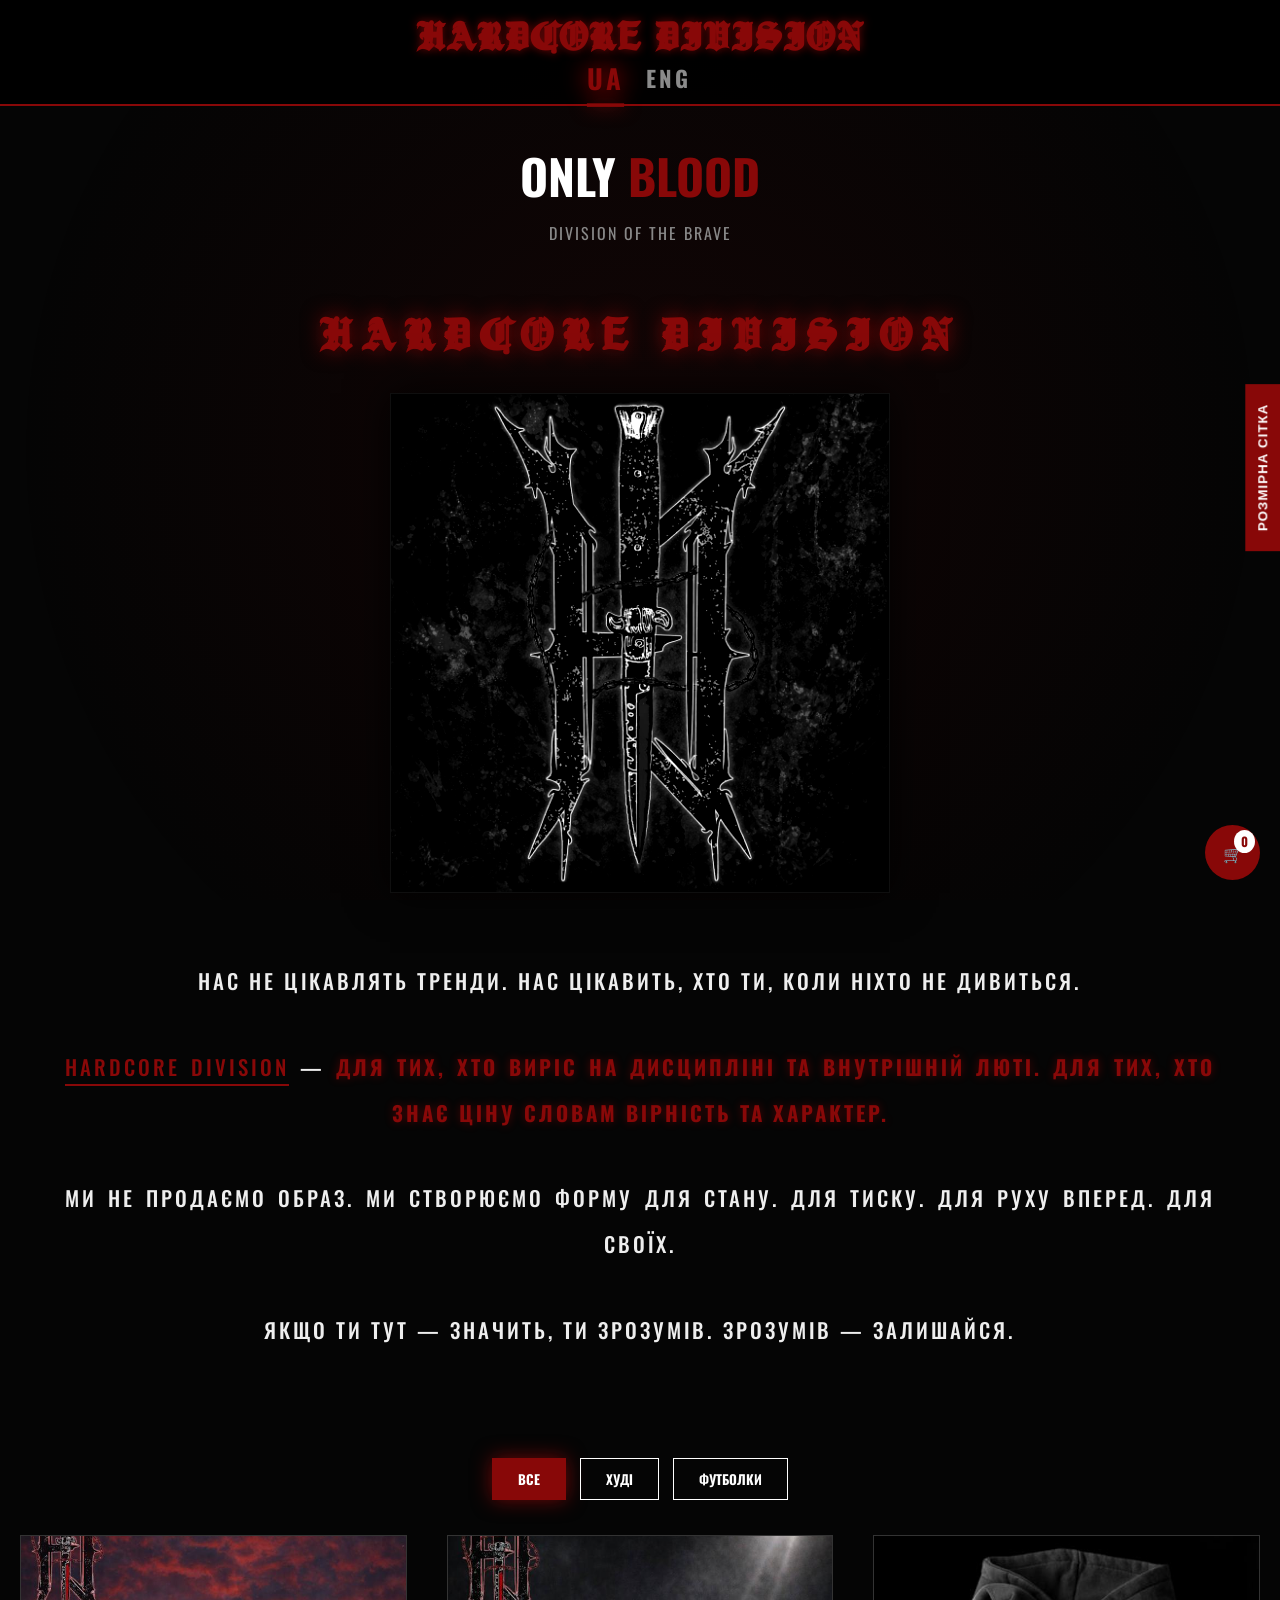
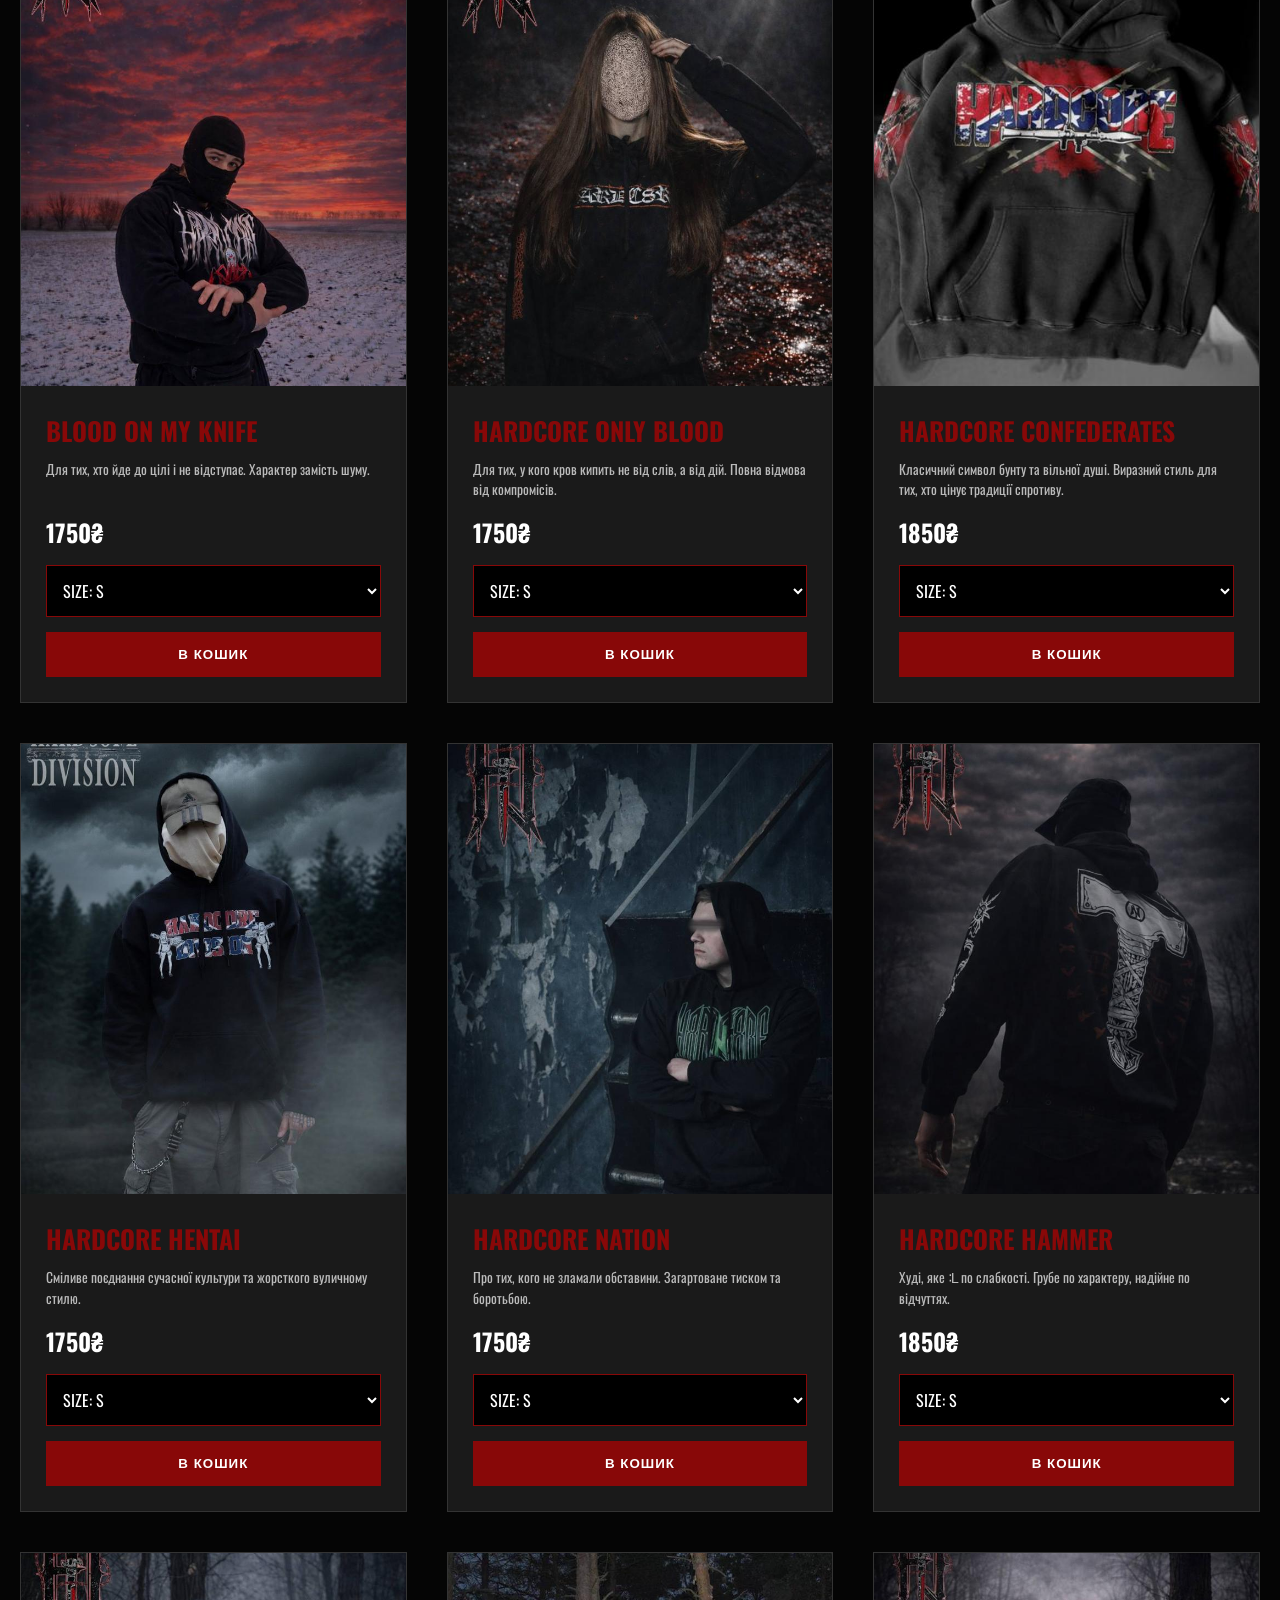
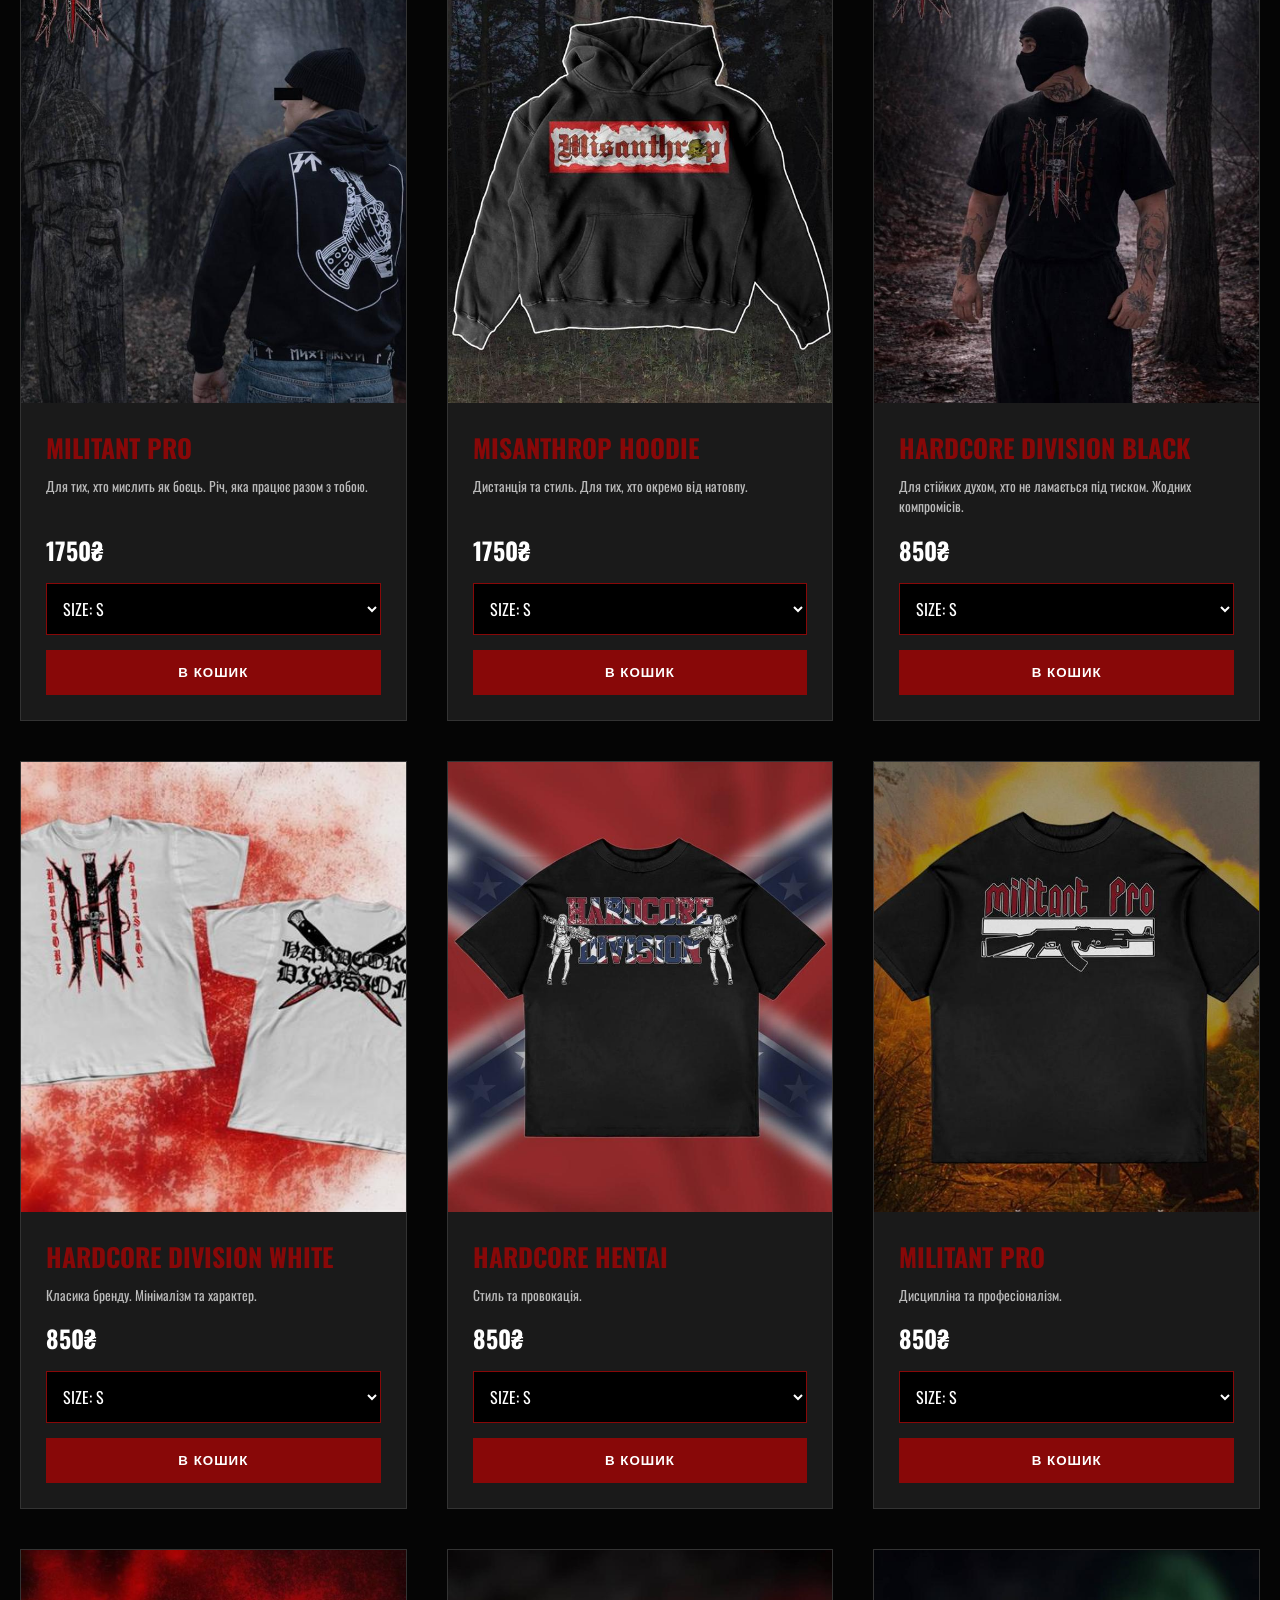
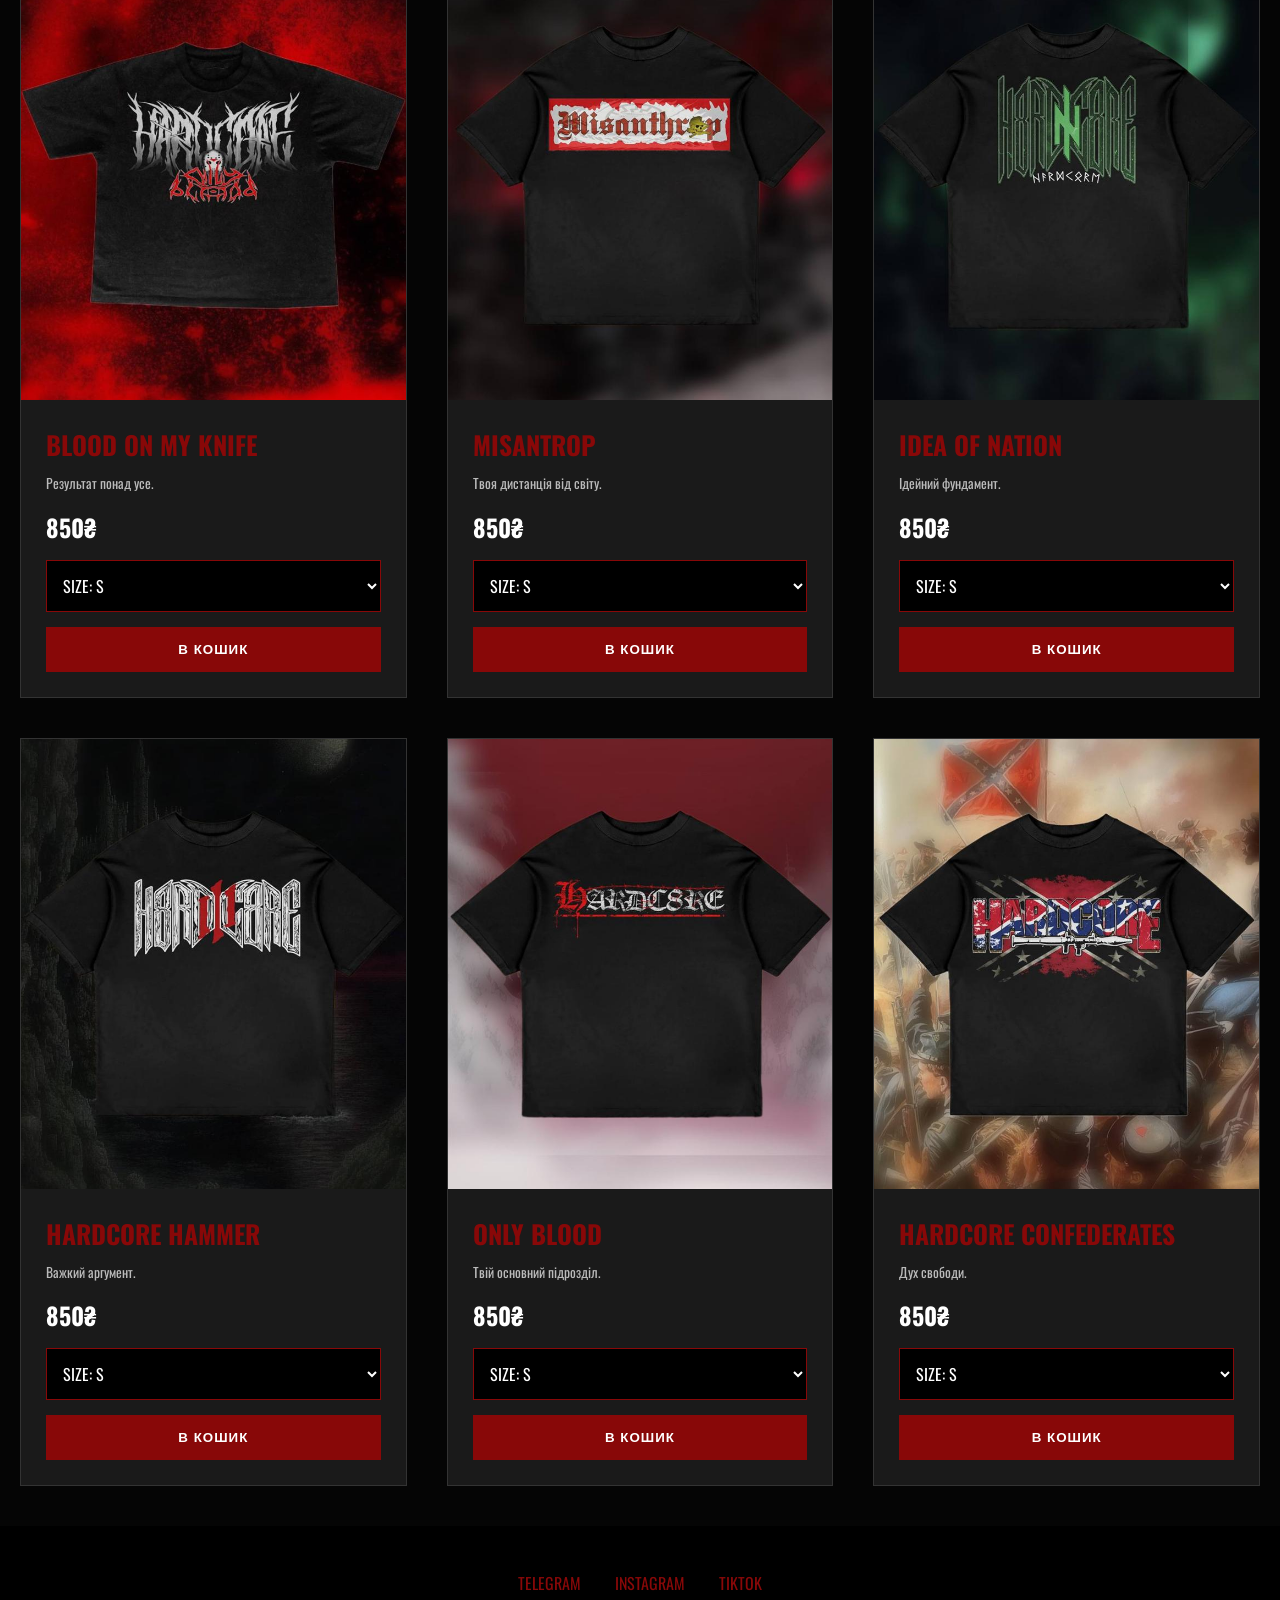
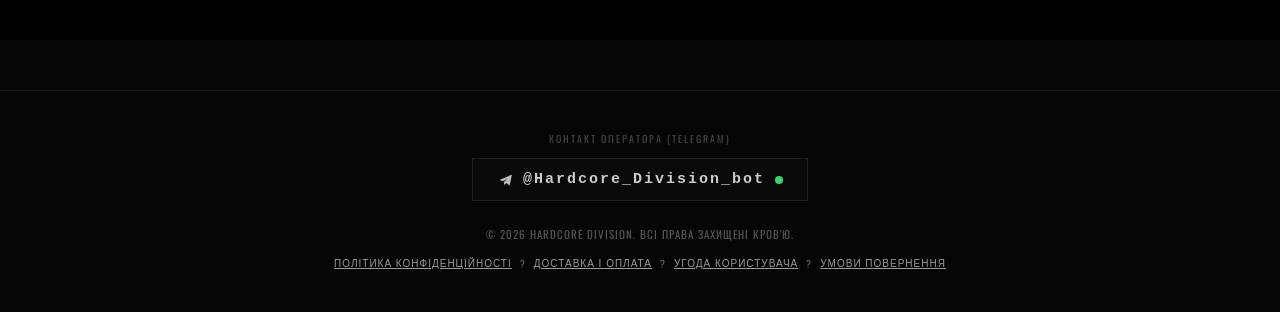
==== commit 151485d3: "Update index.html" ====
--- a/index.html
+++ b/index.html
@@ -1,41 +1,41 @@
-﻿<!DOCTYPE html>
-<html lang="uk">
-<head>
-    <meta charset="UTF-8">
-    <meta name="viewport" content="width=device-width, initial-scale=1.0">
-    <title>HARDCORE DIVISION | ONLY BLOOD</title>
-    <meta name="description" content="Hardcore Division official catalog: hoodies and t-shirts with hardcore streetwear identity. Worldwide shipping available.">
-    <meta name="keywords" content="hardcore division, streetwear, hoodie, t-shirt, ukrainian brand, hardcore clothing">
-    <meta name="robots" content="index, follow, max-image-preview:large, max-snippet:-1, max-video-preview:-1">
-    <meta name="googlebot" content="index, follow, max-image-preview:large">
-    <meta property="og:type" content="website">
-    <meta property="og:site_name" content="Hardcore Division">
-    <meta property="og:title" content="HARDCORE DIVISION | ONLY BLOOD">
-    <meta property="og:description" content="Official Hardcore Division catalog with hoodies and t-shirts.">
-    <meta property="og:image" content="images/photo_2026-03-07_18-15-01.jpg">
-    <meta property="og:image:alt" content="Hardcore Division clothing catalog preview">
-    <meta property="og:url" content="index.html">
-    <meta property="og:locale" content="uk_UA">
-    <meta name="twitter:card" content="summary_large_image">
-    <meta name="twitter:title" content="HARDCORE DIVISION | ONLY BLOOD">
-    <meta name="twitter:description" content="Official Hardcore Division catalog with hoodies and t-shirts.">
-    <meta name="twitter:image" content="images/photo_2026-03-07_18-15-01.jpg">
-    <meta name="twitter:image:alt" content="Hardcore Division clothing catalog preview">
-    <meta name="theme-color" content="#050505">
-    <link rel="canonical" id="canonicalLink" href="index.html">
-    <link rel="icon" type="image/x-icon" href="favicon/favicon.ico">
-    <link rel="icon" type="image/png" sizes="32x32" href="favicon/favicon-32x32.png">
-    <link rel="icon" type="image/png" sizes="16x16" href="favicon/favicon-16x16.png">
-    <link rel="apple-touch-icon" sizes="180x180" href="favicon/apple-touch-icon.png">
-    <link rel="manifest" href="favicon/site.webmanifest">
-    <link rel="preconnect" href="https://fonts.googleapis.com">
-    <link rel="preconnect" href="https://fonts.gstatic.com" crossorigin>
-    <link href="https://fonts.googleapis.com/css2?family=Oswald:wght@400;700&display=swap" rel="stylesheet">
-    <link rel="stylesheet" href="styles.css">
-    <script type="application/ld+json" id="org-jsonld"></script>
-    <script type="application/ld+json" id="catalog-jsonld"></script>
-</head>
-<body data-page="catalog">
+<!DOCTYPE html>
+<html lang="uk">
+<head>
+    <meta charset="UTF-8">
+    <meta name="viewport" content="width=device-width, initial-scale=1.0">
+    <title>HARDCORE DIVISION | ONLY BLOOD</title>
+    <meta name="description" content="Hardcore Division — правий мерч Україна: мілітарі одяг, худі та футболки у стилі streetwear. Український бренд одягу з характером.">
+    <meta name="keywords" content="hardcore division, правий мерч україна, правый мерч украина, мілітарі одяг, милитари одежда, язичництво, pagan streetwear, hoodie, t-shirt, український бренд одягу">
+    <meta name="robots" content="index, follow, max-image-preview:large, max-snippet:-1, max-video-preview:-1">
+    <meta name="googlebot" content="index, follow, max-image-preview:large">
+    <meta property="og:type" content="website">
+    <meta property="og:site_name" content="Hardcore Division">
+    <meta property="og:title" content="HARDCORE DIVISION | ONLY BLOOD">
+    <meta property="og:description" content="Правий мерч Україна: мілітарі одяг, худі та футболки Hardcore Division.">
+    <meta property="og:image" content="https://hardcoredivision.in.ua/images/photo_2026-03-07_18-15-01.jpg">
+    <meta property="og:image:alt" content="Hardcore Division clothing catalog preview">
+    <meta property="og:url" content="https://hardcoredivision.in.ua/">
+    <meta property="og:locale" content="uk_UA">
+    <meta name="twitter:card" content="summary_large_image">
+    <meta name="twitter:title" content="HARDCORE DIVISION | ONLY BLOOD">
+    <meta name="twitter:description" content="Правий мерч Україна: мілітарі одяг, худі та футболки Hardcore Division.">
+    <meta name="twitter:image" content="https://hardcoredivision.in.ua/images/photo_2026-03-07_18-15-01.jpg">
+    <meta name="twitter:image:alt" content="Hardcore Division clothing catalog preview">
+    <meta name="theme-color" content="#050505">
+    <link rel="canonical" id="canonicalLink" href="https://hardcoredivision.in.ua/">
+    <link rel="icon" type="image/x-icon" href="favicon/favicon.ico">
+    <link rel="icon" type="image/png" sizes="32x32" href="favicon/favicon-32x32.png">
+    <link rel="icon" type="image/png" sizes="16x16" href="favicon/favicon-16x16.png">
+    <link rel="apple-touch-icon" sizes="180x180" href="favicon/apple-touch-icon.png">
+    <link rel="manifest" href="favicon/site.webmanifest">
+    <link rel="preconnect" href="https://fonts.googleapis.com">
+    <link rel="preconnect" href="https://fonts.gstatic.com" crossorigin>
+    <link href="https://fonts.googleapis.com/css2?family=Oswald:wght@400;700&display=swap" rel="stylesheet">
+    <link rel="stylesheet" href="styles.css">
+    <script type="application/ld+json" id="org-jsonld"></script>
+    <script type="application/ld+json" id="catalog-jsonld"></script>
+</head>
+<body data-page="catalog">
 
 <div id="toast-container"></div>
 
@@ -112,11 +112,11 @@
     <div class="modal-content" id="orderModalContent"></div>
 </div>
 
-<header id="mainHeader">
-    <div class="logo-container" id="logoArea">
-        <h1 class="logo">HARDCORE DIVISION</h1>
-    </div>
-    <div class="lang-switcher">
+<header id="mainHeader">
+    <div class="logo-container" id="logoArea">
+        <h1 class="logo">HARDCORE DIVISION</h1>
+    </div>
+    <div class="lang-switcher">
     <span id="lang-ua" class="lang-btn active" onclick="setLang('ua')">UA</span>
     <span id="lang-eng" class="lang-btn" onclick="setLang('eng')">ENG</span>
 </div>
@@ -128,8 +128,13 @@
         <p>DIVISION OF THE BRAVE</p>
     </div>
 
-<div class="about-section">
-    <h2 class="about-logo-title">Hardcore Division</h2>
+    <section class="seo-hidden" aria-label="SEO keywords">
+        <h2>Правий мерч Україна від Hardcore Division</h2>
+        <p>Hardcore Division — український бренд одягу: правий мерч Україна, правый мерч украина, мілітарі одяг, милитари одежда, язичництво, pagan streetwear, худі та футболки.</p>
+    </section>
+
+<div class="about-section">
+    <h2 class="about-logo-title">Hardcore Division</h2>
     
     <img src="images/photo_2026-03-07_18-15-01.jpg" alt="Hardcore Division Logo" class="about-image" loading="lazy" decoding="async">
     
@@ -197,7 +202,7 @@
         <div class="product-info">
             <div>
                 <h3 class="product-title">HARDCORE ONLY BLOOD</h3>
-                <p class="product-desc" data-ua="Для тих, у кого кров кипить не від слів, Р° від дій. Повна відмова від компромісів." data-eng="For those whose blood boils from actions, not words. Complete refusal of compromises.">Для тих, у кого кров кипить не від слів, Р° від дій. Повна відмова від компромісів.</p>
+                <p class="product-desc" data-ua="Для тих, у кого кров кипить не від слів, а від дій. Повна відмова від компромісів." data-eng="For those whose blood boils from actions, not words. Complete refusal of compromises.">Для тих, у кого кров кипить не від слів, а від дій. Повна відмова від компромісів.</p>
             </div>
             <div>
                 <div class="price" data-uah="1750₴" data-usd="40$"></div>
@@ -307,7 +312,7 @@
         <div class="product-info">
             <div>
                 <h3 class="product-title">MILITANT PRO</h3>
-                <p class="product-desc" data-ua="Для тих, хто мислить як боєць. Річ, яка працює разом Р· тобою." data-eng="For those who think like a warrior. Gear that works with you.">Для тих, хто мислить як боєць. Річ, яка працює разом Р· тобою.</p>
+                <p class="product-desc" data-ua="Для тих, хто мислить як боєць. Річ, яка працює разом з тобою." data-eng="For those who think like a warrior. Gear that works with you.">Для тих, хто мислить як боєць. Річ, яка працює разом з тобою.</p>
             </div>
             <div>
                 <div class="price" data-uah="1750₴" data-usd="40$"></div>
@@ -557,53 +562,53 @@
             Контакт оператора (Telegram)
         </p>
 
-        <a id="contact-link" class="operator-link" href="https://t.me/Hardcore_Division_bot" target="_blank" style="
-            display: inline-block;
-            color: #ccc;
-            text-decoration: none;
-            font-size: 15px;
-            font-family: monospace;
+        <a id="contact-link" class="operator-link" href="https://t.me/Hardcore_Division_bot" target="_blank" style="
+            display: inline-block;
+            color: #ccc;
+            text-decoration: none;
+            font-size: 15px;
+            font-family: monospace;
             font-weight: bold;
             letter-spacing: 2px;
             border: 1px solid #222;
             padding: 12px 24px;
             transition: all 0.4s ease;
             background: rgba(255, 255, 255, 0.02);
-        " 
-        onmouseover="this.style.borderColor='#ff0000'; this.style.color='#ff0000'; this.style.boxShadow='0 0 15px rgba(255,0,0,0.2)';" 
-        onmouseout="this.style.borderColor='#222'; this.style.color='#ccc'; this.style.boxShadow='none';">
-            <span class="telegram-icon" aria-hidden="true">
-                <svg viewBox="0 0 24 24" width="16" height="16" role="img" aria-label="Telegram">
-                    <path fill="currentColor" d="M21.6 4.2c.3-.2.7.1.6.5l-3.1 14.7c-.1.4-.5.6-.9.4l-4.3-3.2-2.2 2.2c-.2.2-.5.3-.8.2-.3-.1-.5-.4-.5-.7v-3.4L16 9.7l-7 4.2-3.6-1.1c-.7-.2-.8-1.1-.1-1.4z"/>
-                </svg>
-            </span>
-            <span class="operator-handle">@Hardcore_Division_bot</span>
-            <span class="operator-online">
-                <span class="online-dot" aria-hidden="true"></span>
-            </span>
-        </a>
-    </div>
-
-    <div style="font-size: 11px; color: #555; letter-spacing: 1px;">
-        <span data-ua="&copy; 2026 HARDCORE DIVISION. ВСІ ПРАВА ЗАХИЩЕНІ КРОВ'Р®." data-eng="&copy; 2026 HARDCORE DIVISION. ALL RIGHTS RESERVED BY BLOOD.">&copy; 2026 HARDCORE DIVISION. ВСІ ПРАВА ЗАХИЩЕНІ КРОВ'Р®.</span>
-        <div class="footer-policy-links">
-            <button class="footer-policy-btn" onclick="openPrivacy()" data-ua="Політика конфіденційності" data-eng="Privacy Policy">Політика конфіденційності</button>
-            <span class="footer-policy-sep">?</span>
-            <button class="footer-policy-btn" onclick="openPolicy('delivery')" data-ua="Доставка і оплата" data-eng="Delivery & Payment">Доставка і оплата</button>
-            <span class="footer-policy-sep">?</span>
-            <button class="footer-policy-btn" onclick="openPolicy('agreement')" data-ua="Угода користувача" data-eng="User Agreement">Угода користувача</button>
-            <span class="footer-policy-sep">?</span>
-            <button class="footer-policy-btn" onclick="openPolicy('returns')" data-ua="Умови повернення" data-eng="Return Policy">Умови повернення</button>
-        </div>
-    </div>
-</footer>
-
-
-<script src="products-data.js" defer></script>
-<script src="script.js" defer></script>
-<script src="seo-router.js" defer></script>
-
-<div id="privacyModal" class="modal" style="display: none; align-items: center; justify-content: center; z-index: 10000; background: rgba(0,0,0,0.95); position: fixed; top: 0; left: 0; width: 100%; height: 100%;">
+        " 
+        onmouseover="this.style.borderColor='#ff0000'; this.style.color='#ff0000'; this.style.boxShadow='0 0 15px rgba(255,0,0,0.2)';" 
+        onmouseout="this.style.borderColor='#222'; this.style.color='#ccc'; this.style.boxShadow='none';">
+            <span class="telegram-icon" aria-hidden="true">
+                <svg viewBox="0 0 24 24" width="16" height="16" role="img" aria-label="Telegram">
+                    <path fill="currentColor" d="M21.6 4.2c.3-.2.7.1.6.5l-3.1 14.7c-.1.4-.5.6-.9.4l-4.3-3.2-2.2 2.2c-.2.2-.5.3-.8.2-.3-.1-.5-.4-.5-.7v-3.4L16 9.7l-7 4.2-3.6-1.1c-.7-.2-.8-1.1-.1-1.4z"/>
+                </svg>
+            </span>
+            <span class="operator-handle">@Hardcore_Division_bot</span>
+            <span class="operator-online">
+                <span class="online-dot" aria-hidden="true"></span>
+            </span>
+        </a>
+    </div>
+
+    <div style="font-size: 11px; color: #555; letter-spacing: 1px;">
+        <span data-ua="&copy; 2026 HARDCORE DIVISION. ВСІ ПРАВА ЗАХИЩЕНІ КРОВ'Ю." data-eng="&copy; 2026 HARDCORE DIVISION. ALL RIGHTS RESERVED BY BLOOD.">&copy; 2026 HARDCORE DIVISION. ВСІ ПРАВА ЗАХИЩЕНІ КРОВ'Ю.</span>
+        <div class="footer-policy-links">
+            <button class="footer-policy-btn" onclick="openPrivacy()" data-ua="Політика конфіденційності" data-eng="Privacy Policy">Політика конфіденційності</button>
+            <span class="footer-policy-sep">?</span>
+            <button class="footer-policy-btn" onclick="openPolicy('delivery')" data-ua="Доставка і оплата" data-eng="Delivery & Payment">Доставка і оплата</button>
+            <span class="footer-policy-sep">?</span>
+            <button class="footer-policy-btn" onclick="openPolicy('agreement')" data-ua="Угода користувача" data-eng="User Agreement">Угода користувача</button>
+            <span class="footer-policy-sep">?</span>
+            <button class="footer-policy-btn" onclick="openPolicy('returns')" data-ua="Умови повернення" data-eng="Return Policy">Умови повернення</button>
+        </div>
+    </div>
+</footer>
+
+
+<script src="products-data.js" defer></script>
+<script src="script.js" defer></script>
+<script src="seo-router.js" defer></script>
+
+<div id="privacyModal" class="modal" style="display: none; align-items: center; justify-content: center; z-index: 10000; background: rgba(0,0,0,0.95); position: fixed; top: 0; left: 0; width: 100%; height: 100%;">
     <div class="modal-content" style="max-width: 450px; background: #000; border: 1px solid #333; padding: 30px; position: relative; text-align: left; margin: auto;">
         <div class="close-btn" onclick="closePrivacy()" style="position: absolute; top: 10px; right: 15px; cursor: pointer; color: #ff0000; font-size: 20px;">&#10005;</div>
         <h3 data-ua="КОНФІДЕНЦІЙНІСТЬ" data-eng="PRIVACY POLICY" style="color: #ff0000; margin-bottom: 15px; font-size: 1.1rem; text-transform: uppercase;">КОНФІДЕНЦІЙНІСТЬ</h3>
@@ -616,19 +621,19 @@
                data-eng="3. We do not transfer information to third parties, except for logistics services.">3. Ми не передаємо інформацію третім особам, крім логістичних служб.</p>
             <p data-ua="4. Натискаючи «Оформити замовлення», ви погоджуєтесь із цими правилами." 
                data-eng="4. By clicking 'Place Order', you agree to these rules.">4. Натискаючи «Оформити замовлення», ви погоджуєтесь із цими правилами.</p>
-            <p data-ua="5. Ви маєте право вимагати видалення своїх даних Р·Р° запитом." 
-               data-eng="5. You have the right to request the deletion of your data upon request.">5. Ви маєте право вимагати видалення своїх даних Р·Р° запитом.</p>
-        </div>
-    </div>
-</div>
-
-<div id="policyModal" class="modal" style="display: none; align-items: center; justify-content: center; z-index: 10000; background: rgba(0,0,0,0.95); position: fixed; top: 0; left: 0; width: 100%; height: 100%;">
-    <div class="modal-content" style="max-width: 560px; background: #000; border: 1px solid #333; padding: 30px; position: relative; text-align: left; margin: auto;">
-        <div class="close-btn" onclick="closePolicy()" style="position: absolute; top: 10px; right: 15px; cursor: pointer; color: #ff0000; font-size: 20px;">&#10005;</div>
-        <h3 id="policyModalTitle" style="color: #ff0000; margin-bottom: 15px; font-size: 1.1rem; text-transform: uppercase;">Доставка і оплата</h3>
-        <div id="policyModalBody"></div>
-    </div>
-</div>
+            <p data-ua="5. Ви маєте право вимагати видалення своїх даних за запитом." 
+               data-eng="5. You have the right to request the deletion of your data upon request.">5. Ви маєте право вимагати видалення своїх даних за запитом.</p>
+        </div>
+    </div>
+</div>
+
+<div id="policyModal" class="modal" style="display: none; align-items: center; justify-content: center; z-index: 10000; background: rgba(0,0,0,0.95); position: fixed; top: 0; left: 0; width: 100%; height: 100%;">
+    <div class="modal-content" style="max-width: 560px; background: #000; border: 1px solid #333; padding: 30px; position: relative; text-align: left; margin: auto;">
+        <div class="close-btn" onclick="closePolicy()" style="position: absolute; top: 10px; right: 15px; cursor: pointer; color: #ff0000; font-size: 20px;">&#10005;</div>
+        <h3 id="policyModalTitle" style="color: #ff0000; margin-bottom: 15px; font-size: 1.1rem; text-transform: uppercase;">Доставка і оплата</h3>
+        <div id="policyModalBody"></div>
+    </div>
+</div>
 
 </body>
 </html>
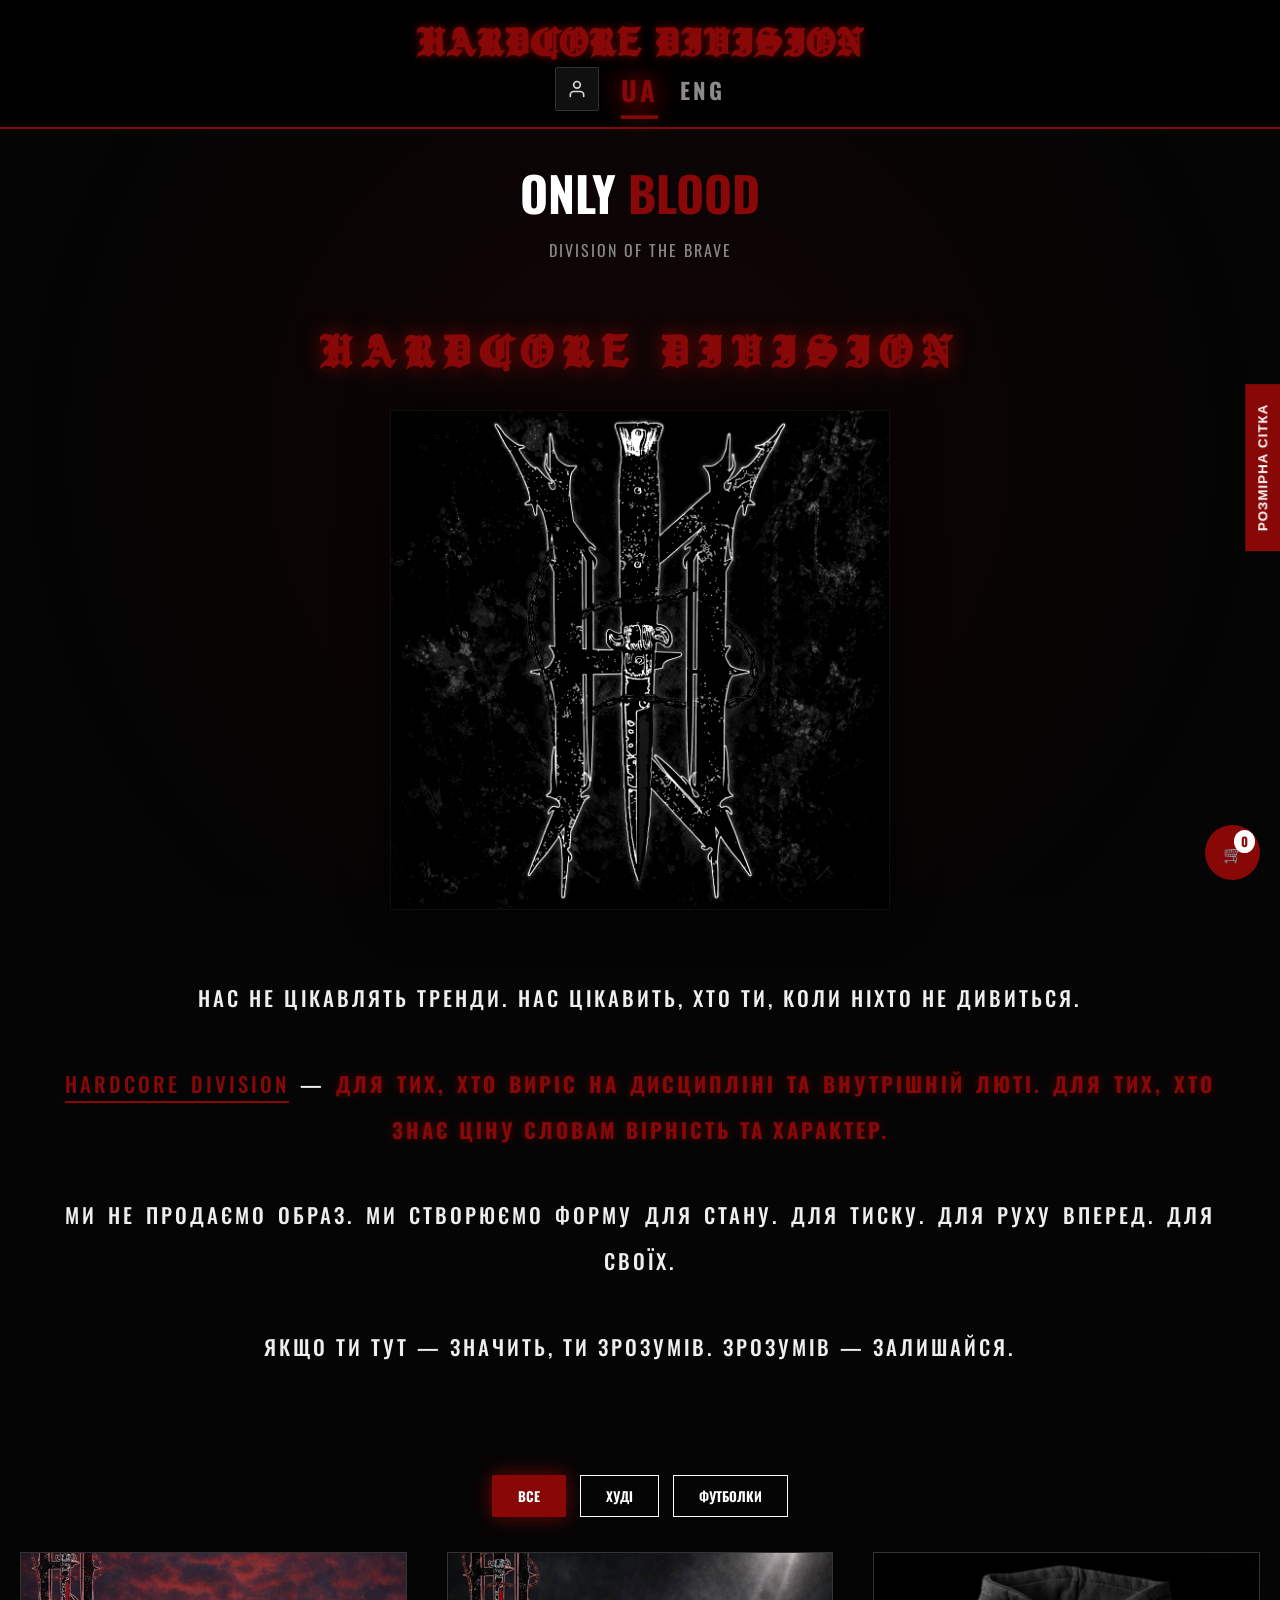
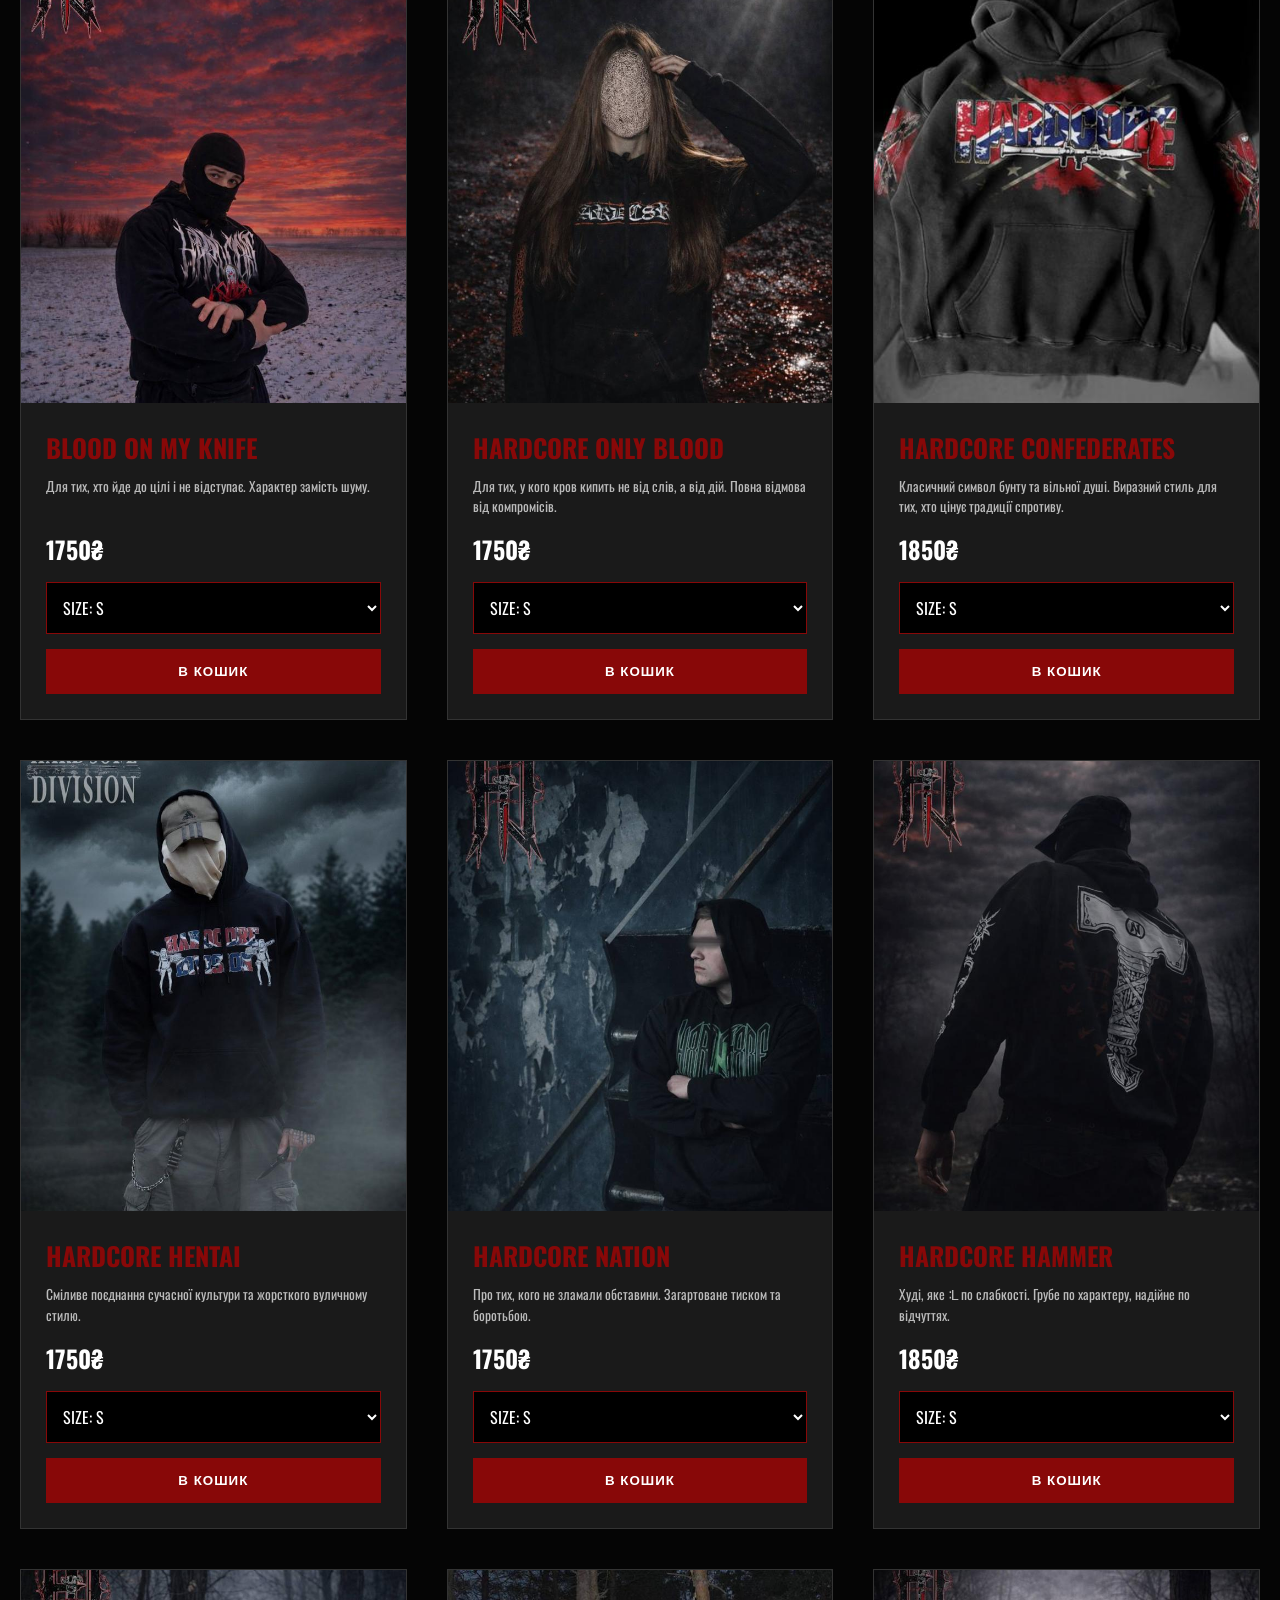
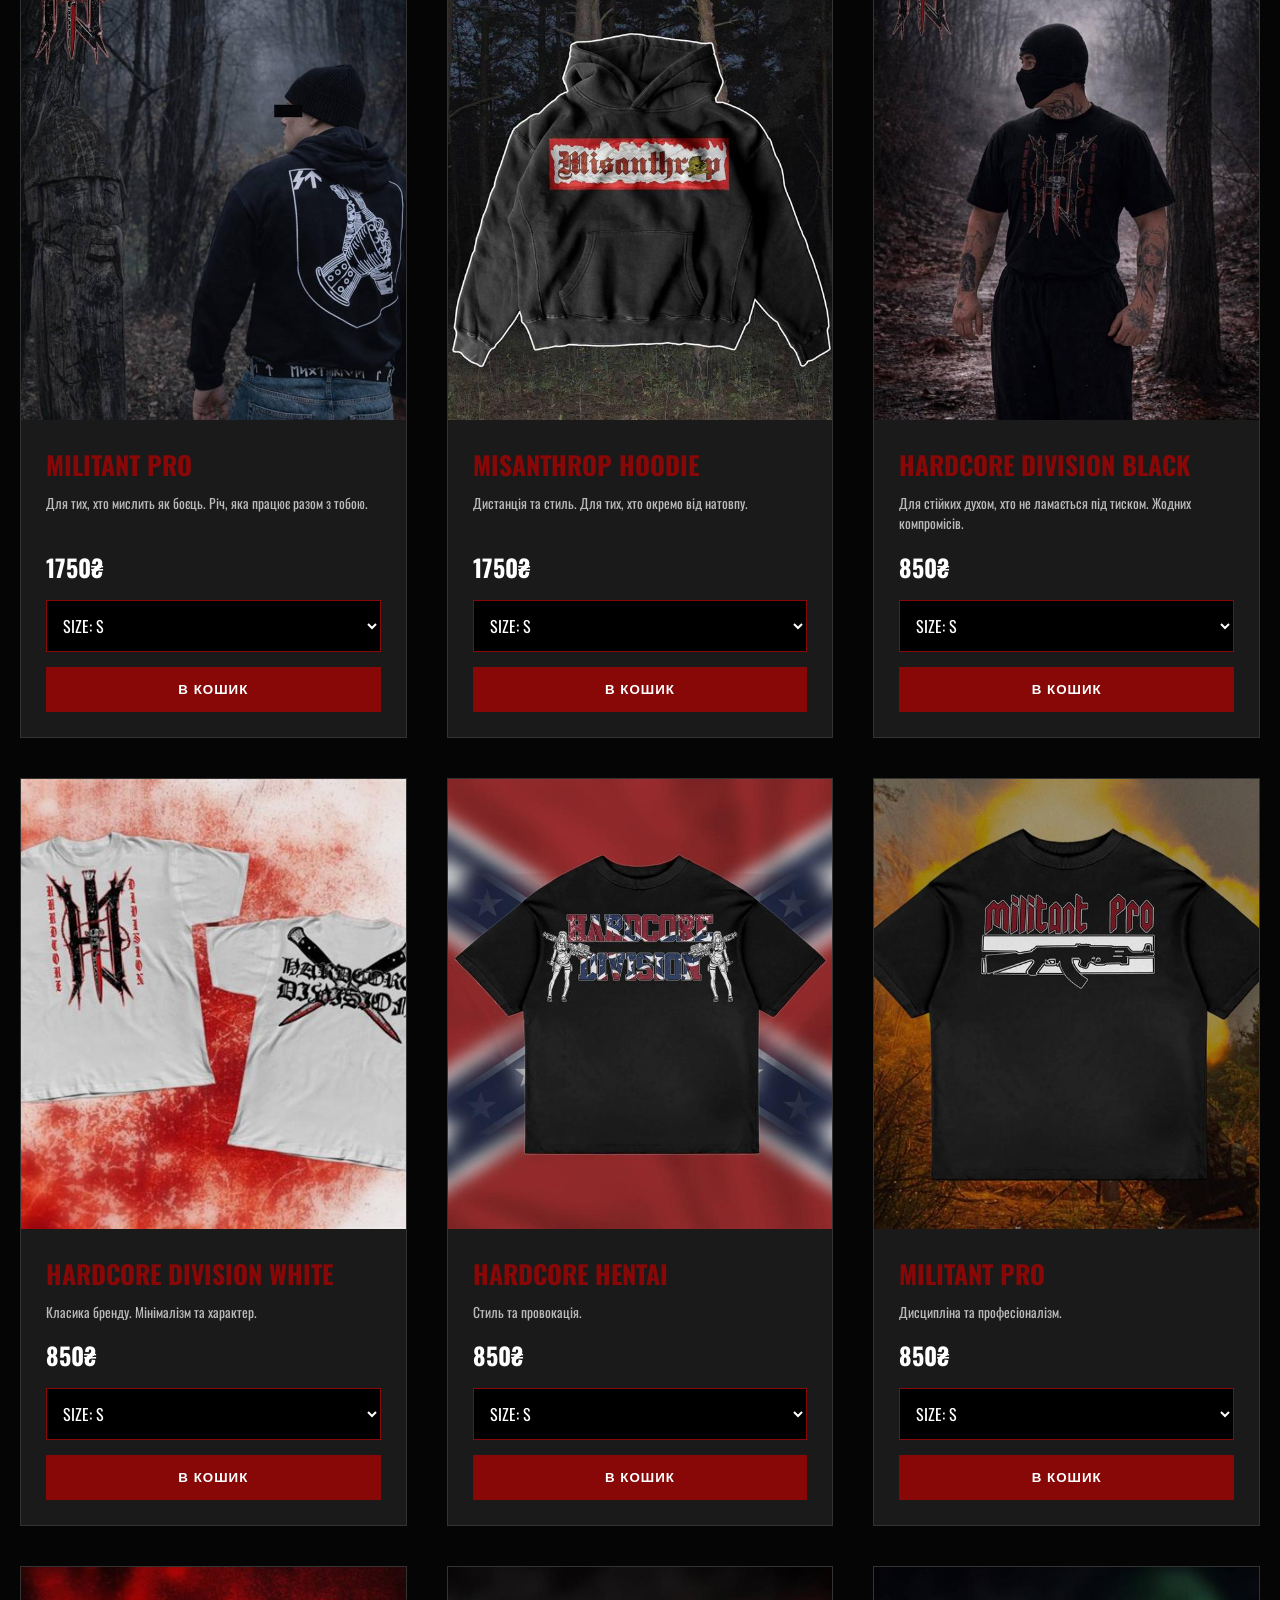
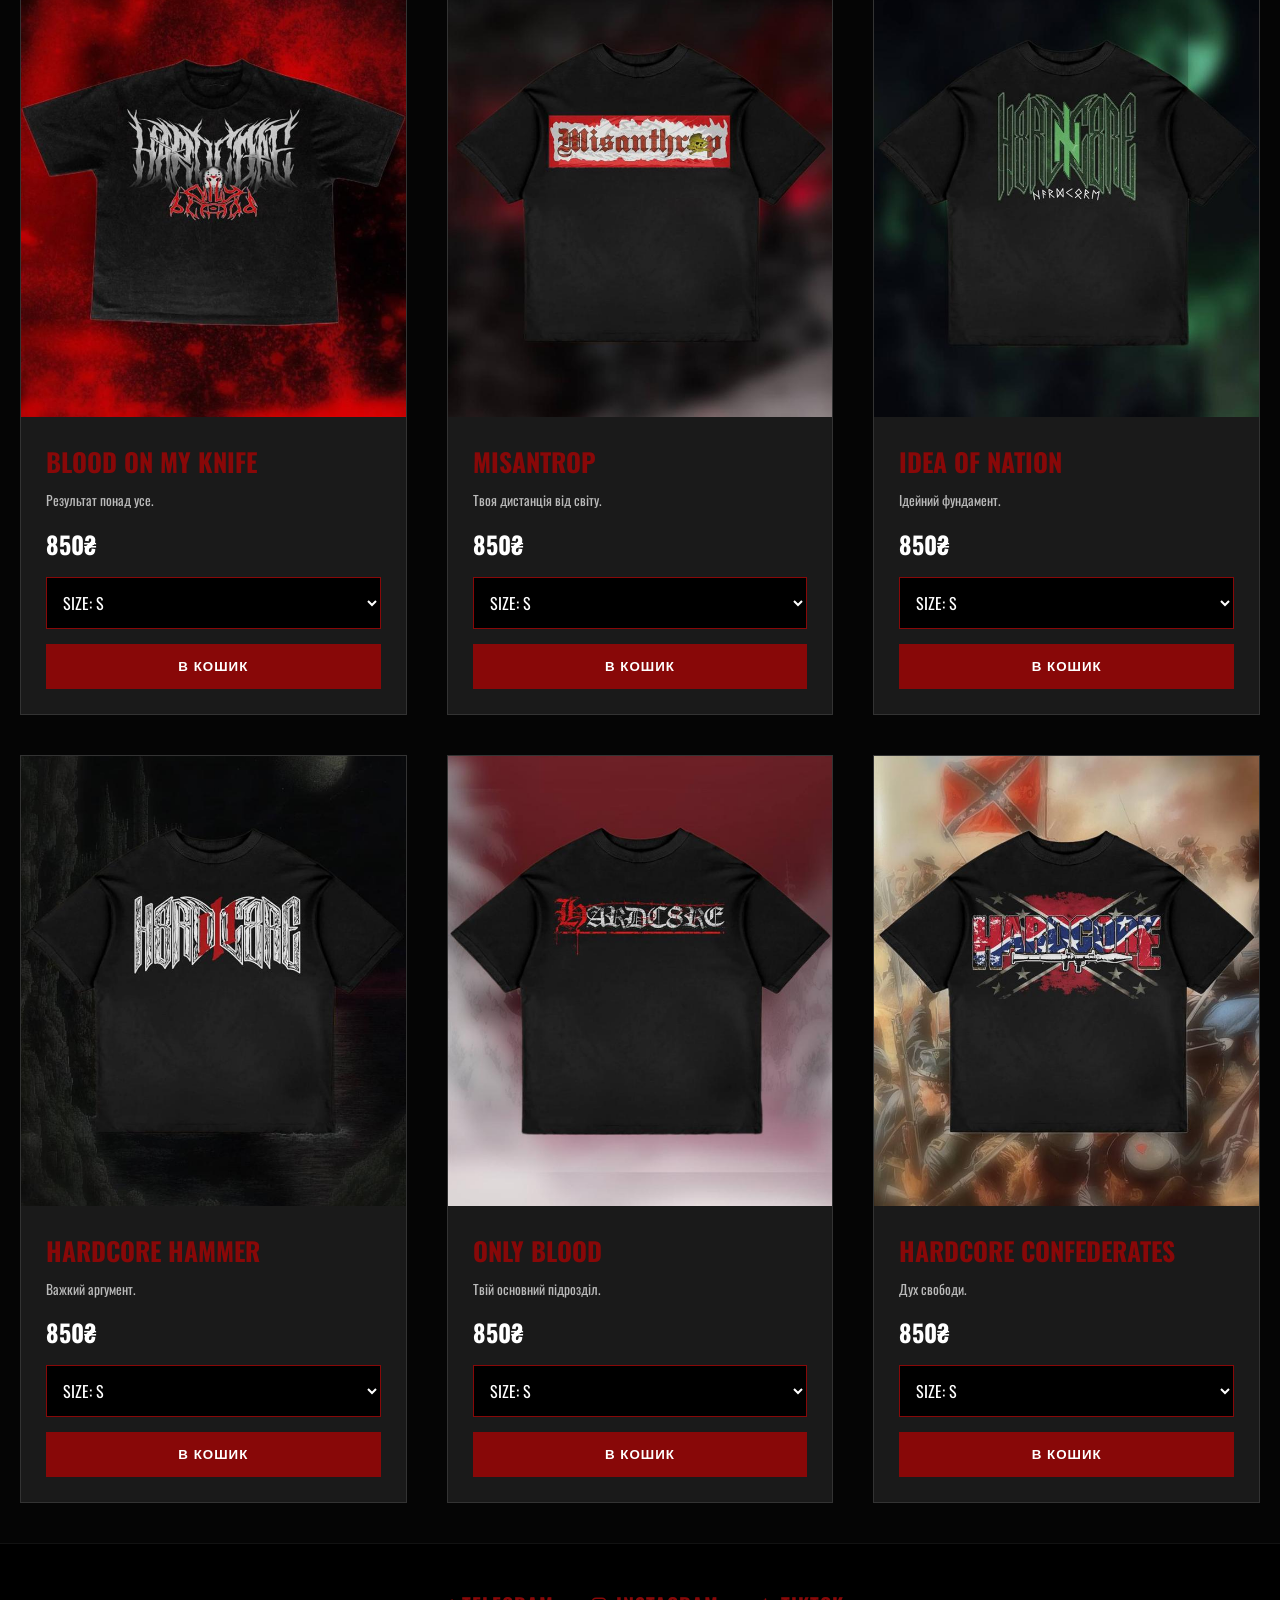
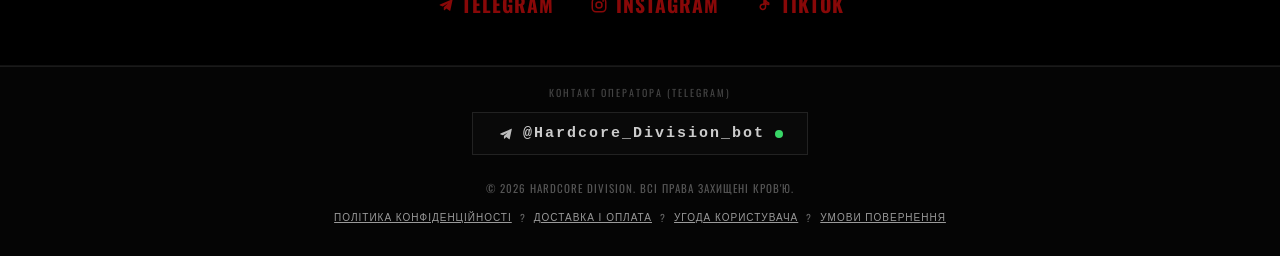
==== commit 69d5205a: "Add files via upload" ====
--- a/index.html
+++ b/index.html
@@ -112,15 +112,21 @@
     <div class="modal-content" id="orderModalContent"></div>
 </div>
 
-<header id="mainHeader">
-    <div class="logo-container" id="logoArea">
-        <h1 class="logo">HARDCORE DIVISION</h1>
-    </div>
-    <div class="lang-switcher">
-    <span id="lang-ua" class="lang-btn active" onclick="setLang('ua')">UA</span>
-    <span id="lang-eng" class="lang-btn" onclick="setLang('eng')">ENG</span>
-</div>
-</header>
+<header id="mainHeader">
+    <div class="logo-container" id="logoArea">
+        <h1 class="logo">HARDCORE DIVISION</h1>
+    </div>
+    <div class="lang-switcher">
+    <a class="account-btn account-icon-btn" data-account-link="true" href="account.html" aria-label="Account" title="Account">
+        <svg viewBox="0 0 24 24" width="20" height="20" role="img" aria-hidden="true">
+            <path d="M20 21v-2a4 4 0 0 0-4-4H8a4 4 0 0 0-4 4v2" fill="none" stroke="currentColor" stroke-width="2" stroke-linecap="round" stroke-linejoin="round"/>
+            <circle cx="12" cy="7" r="4" fill="none" stroke="currentColor" stroke-width="2"/>
+        </svg>
+    </a>
+    <span id="lang-ua" class="lang-btn active" onclick="setLang('ua')">UA</span>
+    <span id="lang-eng" class="lang-btn" onclick="setLang('eng')">ENG</span>
+</div>
+</header>
 
 <div class="container">
     <div class="hero-text">
@@ -546,17 +552,34 @@
 </div>
 
 </div>
-<div class="socials">
-    <a href="https://t.me/hardcore_divis1on" target="_blank">Telegram</a>
-    <a href="https://www.instagram.com/hardcore_division_brand" target="_blank">Instagram</a>
-    <a href="https://www.tiktok.com/@hardcore.division" target="_blank">TikTok</a>
-</div>
+<div class="socials">
+    <a href="https://t.me/hardcore_divis1on" target="_blank" rel="noopener noreferrer">
+        <svg viewBox="0 0 24 24" role="img" aria-hidden="true">
+            <path fill="currentColor" d="M21.6 4.2c.3-.2.7.1.6.5l-3.1 14.7c-.1.4-.5.6-.9.4l-4.3-3.2-2.2 2.2c-.2.2-.5.3-.8.2-.3-.1-.5-.4-.5-.7v-3.4L16 9.7l-7 4.2-3.6-1.1c-.7-.2-.8-1.1-.1-1.4z"/>
+        </svg>
+        Telegram
+    </a>
+    <a href="https://www.instagram.com/hardcore_division_brand" target="_blank" rel="noopener noreferrer">
+        <svg viewBox="0 0 24 24" role="img" aria-hidden="true">
+            <rect x="3" y="3" width="18" height="18" rx="5" fill="none" stroke="currentColor" stroke-width="2"/>
+            <circle cx="12" cy="12" r="4" fill="none" stroke="currentColor" stroke-width="2"/>
+            <circle cx="17.5" cy="6.5" r="1.2" fill="currentColor"/>
+        </svg>
+        Instagram
+    </a>
+    <a href="https://www.tiktok.com/@hardcore.division" target="_blank" rel="noopener noreferrer">
+        <svg viewBox="0 0 24 24" role="img" aria-hidden="true">
+            <path d="M14 4v10.5a3.5 3.5 0 1 1-2-3.2V6h2.5c.7 1.6 2.1 2.8 3.8 3.2v2.1c-1.7-.2-3.2-1-4.3-2.1" fill="none" stroke="currentColor" stroke-width="2" stroke-linecap="round" stroke-linejoin="round"/>
+        </svg>
+        TikTok
+    </a>
+</div>
 
 <div class="cart-widget" onclick="toggleCart()">
     <span id="cart-count">0</span>&#128722;
 </div>
 
-<footer style="margin-top: 50px; padding: 40px 20px; text-align: center; border-top: 1px solid #1a1a1a;">
+<footer style="margin-top: 0; padding: 18px 20px 30px; text-align: center; border-top: 1px solid #1a1a1a;">
     <div style="margin-bottom: 25px;">
         <p id="contact-title" style="font-size: 10px; color: #444; text-transform: uppercase; letter-spacing: 2px; margin-bottom: 12px;">
             Контакт оператора (Telegram)
--- a/styles.css
+++ b/styles.css
@@ -13,23 +13,20 @@
     font-display: swap;
 }
 
-        header {
-            padding: 10px;
-            text-align: center;
-            border-bottom: 2px solid var(--blood);
-            background: rgba(0,0,0,0.9);
-            position: fixed;
-            width: 100%;
-            top: 0;
-            left: 0;
-            z-index: 100;
-            overflow: visible;
-            transition: transform 0.4s ease-in-out;
-        }
-
-        header.header-hidden {
-            transform: translateY(-100%);
-        }
+        header {
+            padding: 16px 10px;
+            text-align: center;
+            border-bottom: 2px solid var(--blood);
+            background: rgba(0,0,0,0.9);
+            position: static;
+            width: 100%;
+            z-index: 100;
+            overflow: visible;
+        }
+
+        header.header-hidden {
+            transform: none;
+        }
 
         * {
             margin: 0;
@@ -38,13 +35,13 @@
             scroll-behavior: smooth;
         }
 
-        body {
-            background-color: var(--black);
-            color: var(--text);
-            font-family: 'Oswald', sans-serif;
-            overflow-x: hidden;
-            padding-top: 100px;
-        }
+        body {
+            background-color: var(--black);
+            color: var(--text);
+            font-family: 'Oswald', sans-serif;
+            overflow-x: hidden;
+            padding-top: 0;
+        }
 
         body::before {
             content: "";
@@ -86,8 +83,9 @@
             }
         }
 
-        .container { max-width: 1400px; margin: 0 auto; padding: 40px 20px; }
-        .hero-text { text-align: center; margin-bottom: 60px; text-transform: uppercase; }
+        .container { max-width: 1400px; margin: 0 auto; padding: 40px 20px; }
+        body[data-page="catalog"] .container { padding-top: 28px; }
+        .hero-text { text-align: center; margin-bottom: 60px; text-transform: uppercase; }
         .hero-text h2 { font-size: 3rem; color: #fff; }
         .hero-text span { color: var(--blood); }
         .hero-text p { color: #888; letter-spacing: 2px; margin-top: 10px; }
@@ -409,19 +407,19 @@
         .product-detail-back {
             display: inline-block;
             margin-bottom: 14px;
-            color: #ffffff;
+            color: #9f9f9f;
             text-decoration: none;
-            border-bottom: 2px solid #ffffff;
+            border-bottom: 2px solid #6f6f6f;
             font-size: 0.82rem;
             font-weight: 700;
             text-transform: uppercase;
             letter-spacing: 1px;
             padding-bottom: 2px;
-            text-shadow: 0 0 12px rgba(255, 255, 255, 0.45);
+            text-shadow: 0 0 8px rgba(150, 150, 150, 0.28);
         }
         .product-detail-back:hover {
-            color: #ffffff;
-            border-bottom-color: #ffffff;
+            color: #c0c0c0;
+            border-bottom-color: #8a8a8a;
         }
         @media (max-width: 992px) {
             .product-detail-card {
@@ -435,10 +433,46 @@
             }
         }
 
-        .socials { text-align: center; padding: 40px 20px; background: #000; }
-        .socials a { color: var(--blood); text-decoration: none; margin: 0 10px; font-size: 1rem; text-transform: uppercase; display: inline-block; padding: 5px; }
-
-        footer { text-align: center; padding: 20px; font-size: 0.7rem; border-top: 1px solid #333; color: #555; }
+        .socials {
+            text-align: center;
+            display: flex;
+            justify-content: center;
+            align-items: center;
+            flex-wrap: wrap;
+            gap: 20px;
+            padding: 40px 20px;
+            margin: 0;
+            background: #000;
+            border-top: 1px solid #121212;
+            border-bottom: 1px solid #121212;
+        }
+        .socials a {
+            color: var(--blood);
+            text-decoration: none;
+            margin: 0;
+            font-size: 1.22rem;
+            font-weight: 700;
+            letter-spacing: 1px;
+            text-transform: uppercase;
+            display: inline-flex;
+            align-items: center;
+            gap: 8px;
+            padding: 6px 8px;
+        }
+        .socials a svg {
+            width: 18px;
+            height: 18px;
+            display: block;
+        }
+
+        footer {
+            text-align: center;
+            margin-top: 0 !important;
+            padding: 18px 20px 30px !important;
+            font-size: 0.7rem;
+            border-top: 1px solid #333;
+            color: #555;
+        }
 
         #toast-container { position: fixed; top: 20px; left: 50%; transform: translateX(-50%); z-index: 9999; pointer-events: none; }
         .toast {
@@ -452,12 +486,17 @@
         @keyframes fadeOut { from { opacity: 1; } to { opacity: 0; } }
 
         @media (max-width: 768px) {
-            header { position: fixed; }
+            header { position: static; }
+            header { padding: 12px 10px; }
+            body[data-page="catalog"] .container { padding-top: 38px; }
             .logo { font-size: 2.112rem; }
             .hero-text h2 { font-size: 2.2rem; }
             .shop-grid { grid-template-columns: 1fr; gap: 25px; }
             .product-img-container { height: 380px; }
             .product-img-alt { display: none; } 
+            .socials { gap: 14px; padding: 28px 14px; }
+            .socials a { font-size: 1.02rem; gap: 6px; }
+            .socials a svg { width: 16px; height: 16px; }
         }
         /* Стилі кнопок фільтрації */
 /* Стилі кнопок фільтрації */
@@ -765,6 +804,301 @@
     animation: operator-online-pulse 1.4s ease-in-out infinite;
 }
 
+.account-btn {
+    color: #d8d8d8;
+    border: 1px solid #333;
+    background: #101010;
+    text-decoration: none;
+    padding: 8px 14px;
+    text-transform: uppercase;
+    letter-spacing: 1px;
+    font-size: 0.82rem;
+    transition: all 0.25s ease;
+}
+
+.account-btn:hover {
+    color: #fff;
+    border-color: var(--blood);
+    box-shadow: 0 0 12px rgba(136, 8, 8, 0.5);
+}
+
+.account-icon-btn {
+    width: 44px;
+    height: 44px;
+    padding: 0;
+    display: inline-flex;
+    align-items: center;
+    justify-content: center;
+    border-radius: 2px;
+}
+
+.account-icon-btn svg {
+    display: block;
+}
+
+.account-btn.account-btn-auth {
+    color: #fff;
+    border-color: var(--blood);
+    background: var(--blood);
+    box-shadow: 0 0 14px rgba(136, 8, 8, 0.55);
+}
+
+.account-btn.account-btn-auth:hover {
+    border-color: #ff1a1a;
+    background: #a40a0a;
+    box-shadow: 0 0 18px rgba(136, 8, 8, 0.7);
+}
+
+.account-shell {
+    max-width: 1200px;
+    padding-top: 20px;
+}
+
+.panel-card {
+    max-width: 760px;
+    margin: 0 auto;
+    border: 1px solid #2a2a2a;
+    background:
+        radial-gradient(circle at top right, rgba(136, 8, 8, 0.14), transparent 38%),
+        #0b0b0b;
+    padding: 28px;
+    box-shadow: 0 20px 50px rgba(0, 0, 0, 0.35);
+}
+
+.panel-title {
+    color: var(--blood);
+    font-size: 2rem;
+    margin-bottom: 6px;
+    text-transform: uppercase;
+}
+
+.panel-subtitle {
+    color: #8b8b8b;
+    margin-bottom: 18px;
+}
+
+.panel-message {
+    min-height: 26px;
+    margin-bottom: 14px;
+    color: #bdbdbd;
+    font-size: 0.9rem;
+}
+
+.panel-message.error {
+    color: #ff6b6b;
+}
+
+.panel-message.success {
+    color: #8fe18f;
+}
+
+.auth-grid {
+    display: grid;
+    grid-template-columns: minmax(0, 1fr);
+    gap: 12px;
+    max-width: 560px;
+    margin: 0 auto;
+}
+
+.auth-toggle {
+    display: grid;
+    grid-template-columns: repeat(2, minmax(0, 1fr));
+    gap: 10px;
+    margin-bottom: 8px;
+}
+
+.auth-toggle-btn {
+    border: 1px solid #323232;
+    background: linear-gradient(180deg, #151515 0%, #0f0f0f 100%);
+    color: #bdbdbd;
+    text-transform: uppercase;
+    letter-spacing: 1px;
+    font-family: 'Oswald', sans-serif;
+    font-size: 0.82rem;
+    padding: 12px 12px;
+    cursor: pointer;
+    transition: all 0.2s ease;
+}
+
+.auth-toggle-btn:hover {
+    color: #fff;
+    border-color: #666;
+}
+
+.auth-toggle-btn.active {
+    color: #fff;
+    border-color: var(--blood);
+    background: linear-gradient(180deg, rgba(136, 8, 8, 0.28) 0%, rgba(136, 8, 8, 0.12) 100%);
+    box-shadow: inset 0 0 0 1px rgba(136, 8, 8, 0.45), 0 0 14px rgba(136, 8, 8, 0.25);
+}
+
+.panel-form {
+    border: 1px solid #232323;
+    background: #070707;
+    padding: 20px;
+    border-radius: 2px;
+}
+
+.panel-form h3 {
+    margin-bottom: 14px;
+    color: #f0f0f0;
+    text-transform: uppercase;
+    letter-spacing: 1px;
+}
+
+.field-label {
+    display: block;
+    font-size: 0.75rem;
+    text-transform: uppercase;
+    letter-spacing: 1px;
+    color: #9a9a9a;
+    margin: 10px 0 5px;
+}
+
+.panel-form input,
+.panel-form textarea {
+    width: 100%;
+    border: 1px solid #2f2f2f;
+    background: #000;
+    color: #fff;
+    padding: 12px;
+    margin-bottom: 8px;
+    font-family: 'Oswald', sans-serif;
+    font-size: 16px;
+}
+
+.panel-form input:focus,
+.panel-form textarea:focus {
+    outline: none;
+    border-color: var(--blood);
+    box-shadow: 0 0 0 2px rgba(136, 8, 8, 0.25);
+}
+
+.account-area {
+    display: block;
+}
+
+.auth-grid[hidden],
+.account-area[hidden],
+.panel-form[hidden] {
+    display: none !important;
+}
+
+.account-row {
+    display: flex;
+    justify-content: space-between;
+    align-items: center;
+    gap: 12px;
+    margin-bottom: 16px;
+    flex-wrap: wrap;
+}
+
+.account-phone {
+    font-size: 1.1rem;
+    color: #fff;
+}
+
+.account-logout {
+    max-width: 180px;
+    margin-left: auto;
+}
+
+.orders-title {
+    margin: 14px 0;
+    font-size: 1.25rem;
+    text-transform: uppercase;
+    color: #e3e3e3;
+}
+
+.orders-list {
+    display: grid;
+    gap: 12px;
+    margin-top: 6px;
+}
+
+.order-card {
+    border: 1px solid #2a2a2a;
+    background: #060606;
+    padding: 14px;
+}
+
+.account-socials {
+    margin-top: 0;
+    border-top: 1px solid #171717;
+    border-bottom: none;
+    background: #000;
+}
+
+.order-head {
+    display: flex;
+    justify-content: space-between;
+    gap: 8px;
+    flex-wrap: wrap;
+    color: #d6d6d6;
+    margin-bottom: 6px;
+}
+
+.order-status {
+    color: #f0b2b2;
+    margin-bottom: 4px;
+}
+
+.order-total {
+    color: #b4b4b4;
+    margin-bottom: 8px;
+}
+
+.order-items {
+    margin-left: 18px;
+    color: #d8d8d8;
+}
+
+.admin-login {
+    max-width: 420px;
+}
+
+.admin-order-actions {
+    margin-top: 10px;
+    display: grid;
+    grid-template-columns: 1fr auto;
+    gap: 10px;
+    align-items: center;
+}
+
+.admin-order-actions .admin-save-btn {
+    width: auto;
+    min-width: 170px;
+}
+
+@media (max-width: 840px) {
+    .auth-grid {
+        grid-template-columns: 1fr;
+    }
+
+    .lang-switcher {
+        gap: 12px;
+    }
+
+    .account-btn {
+        padding: 6px 10px;
+        font-size: 0.72rem;
+    }
+
+    .account-icon-btn {
+        width: 40px;
+        height: 40px;
+        padding: 0;
+    }
+
+    .admin-order-actions {
+        grid-template-columns: 1fr;
+    }
+
+    .admin-order-actions .admin-save-btn {
+        width: 100%;
+    }
+}
+
 @keyframes operator-online-pulse {
     0%, 100% {
         opacity: 1;
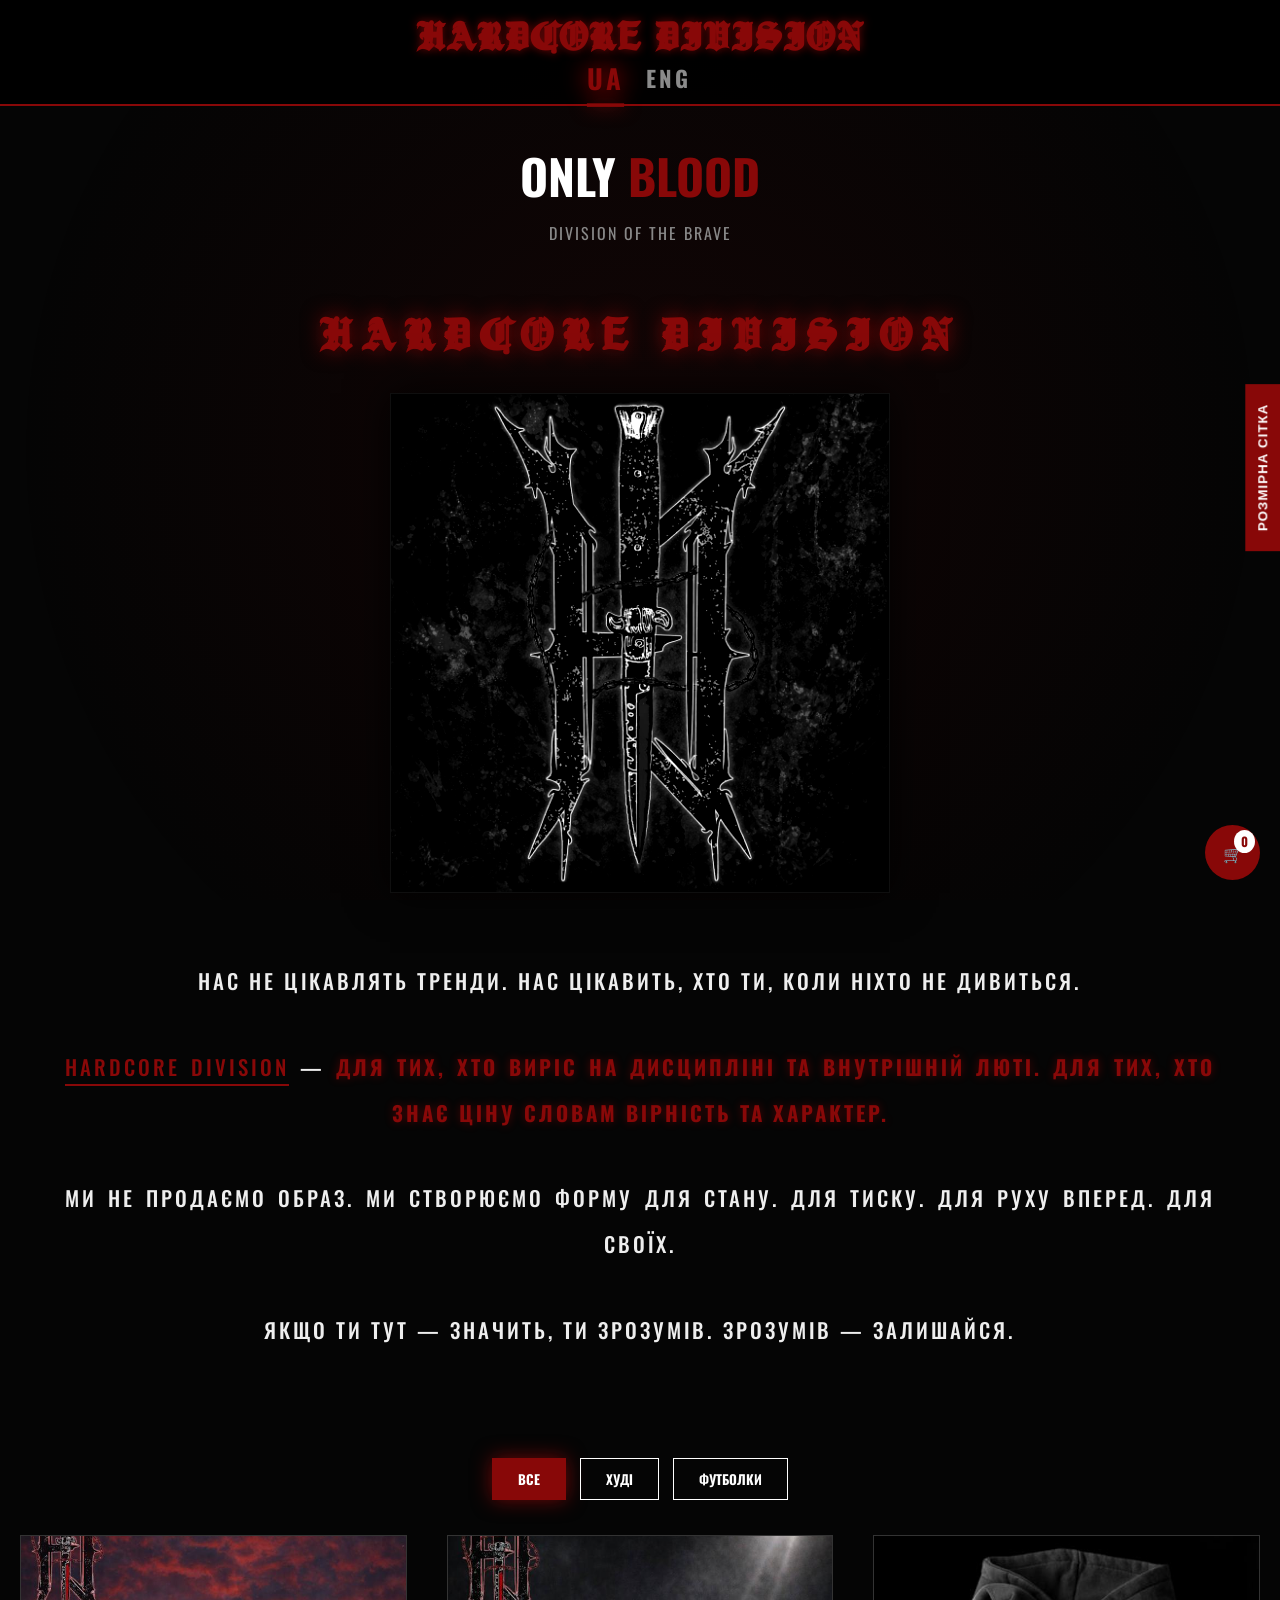
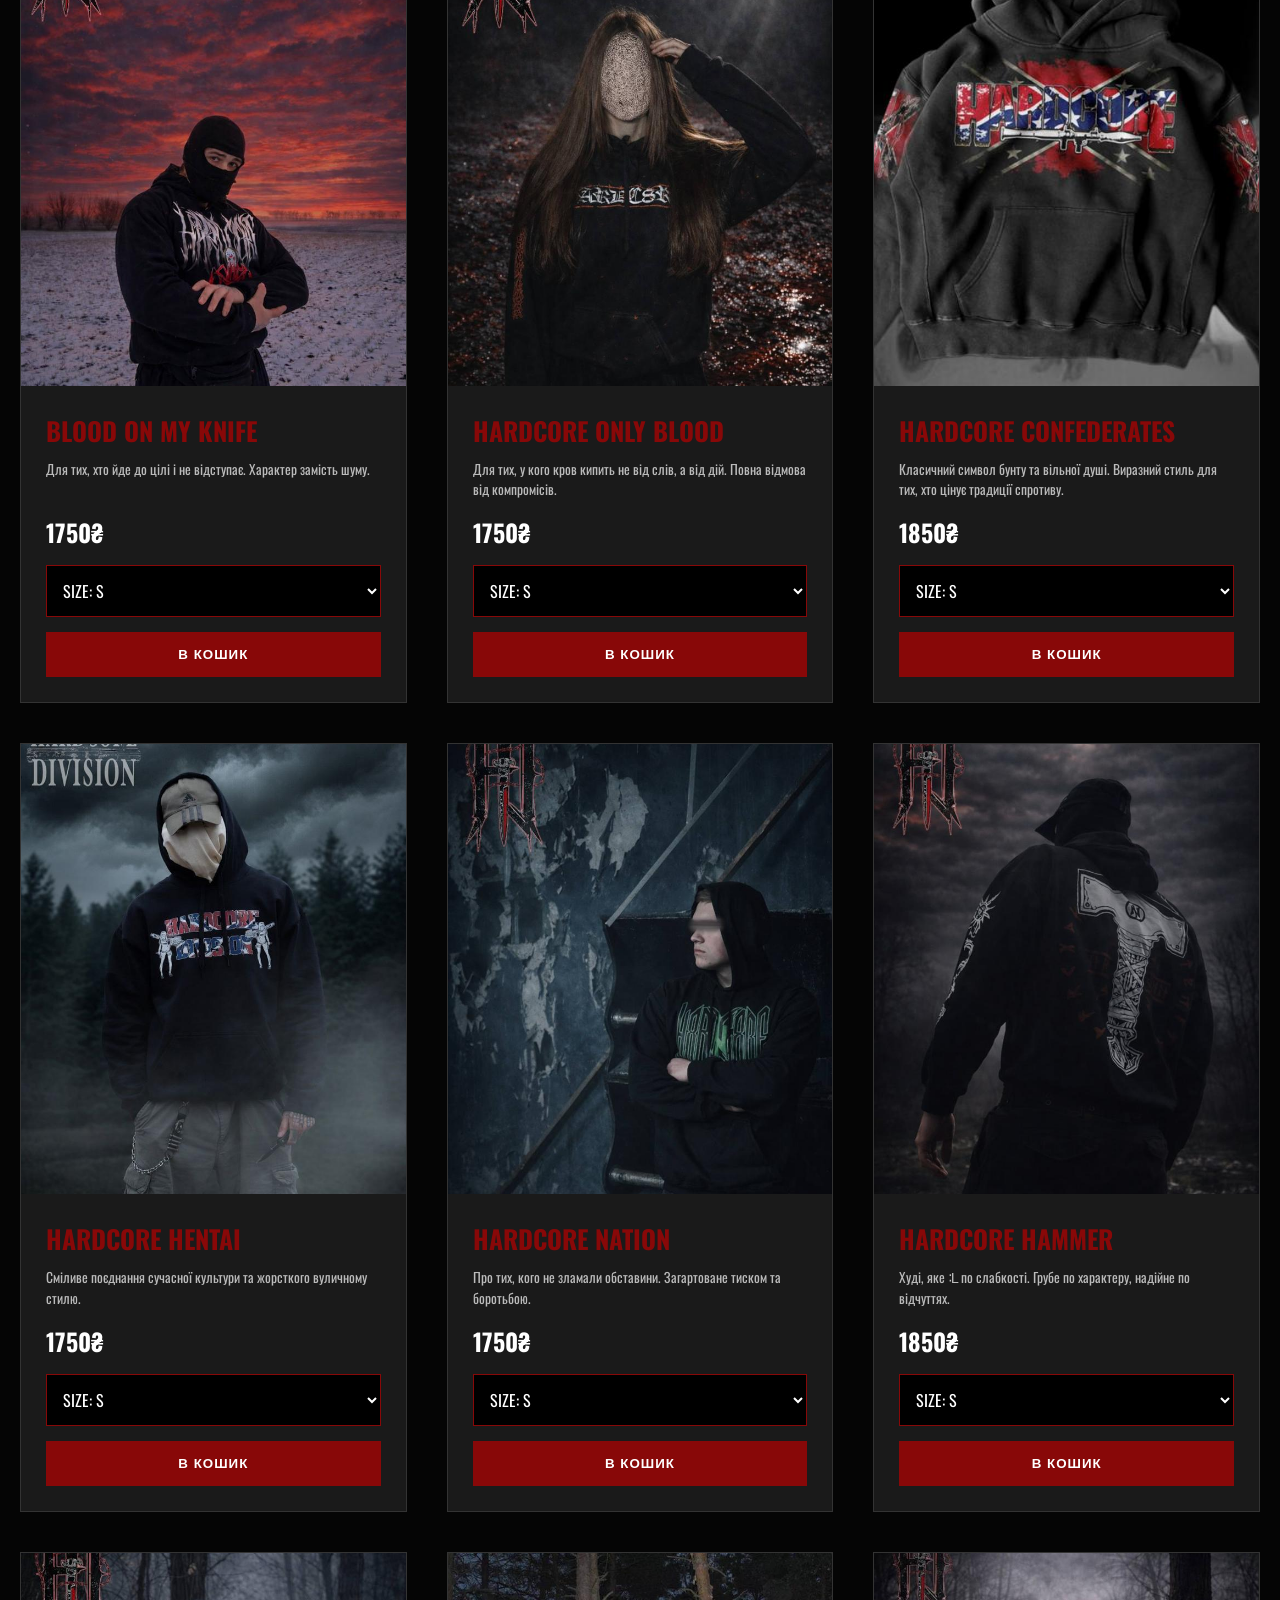
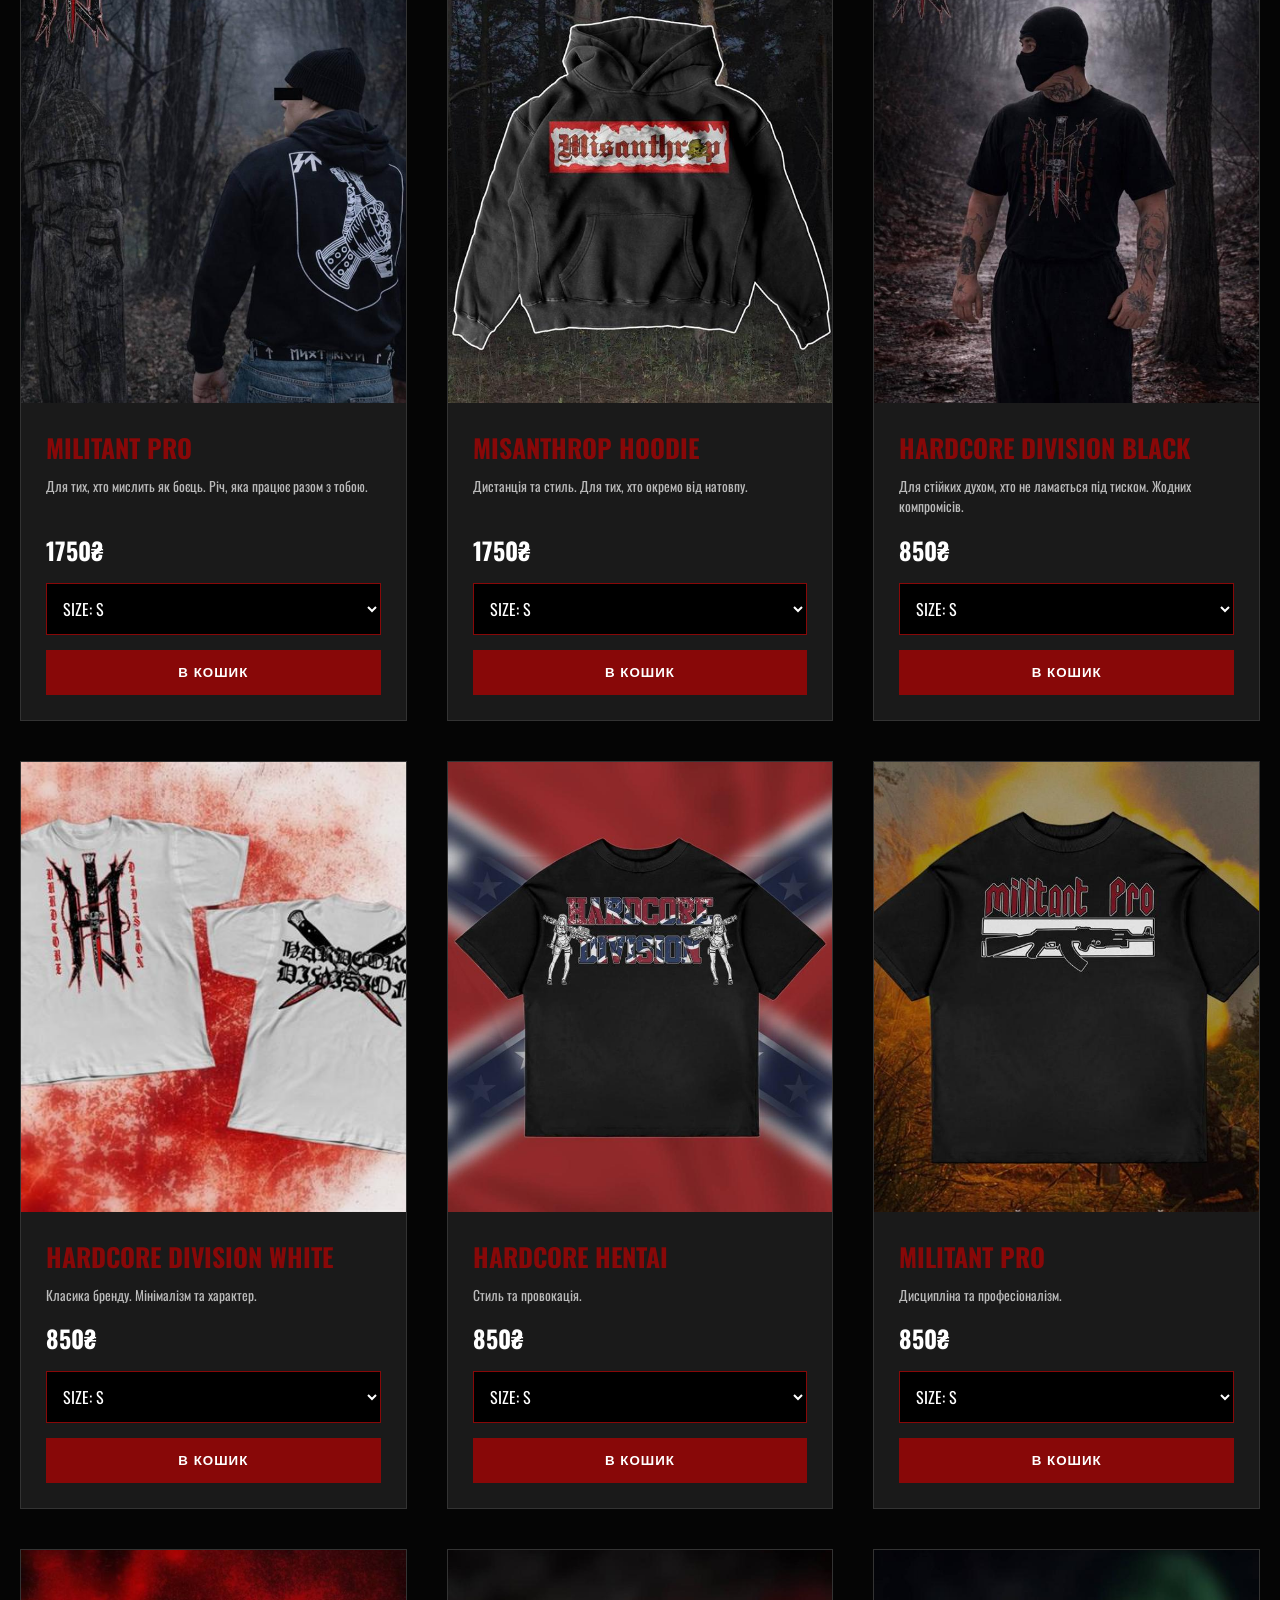
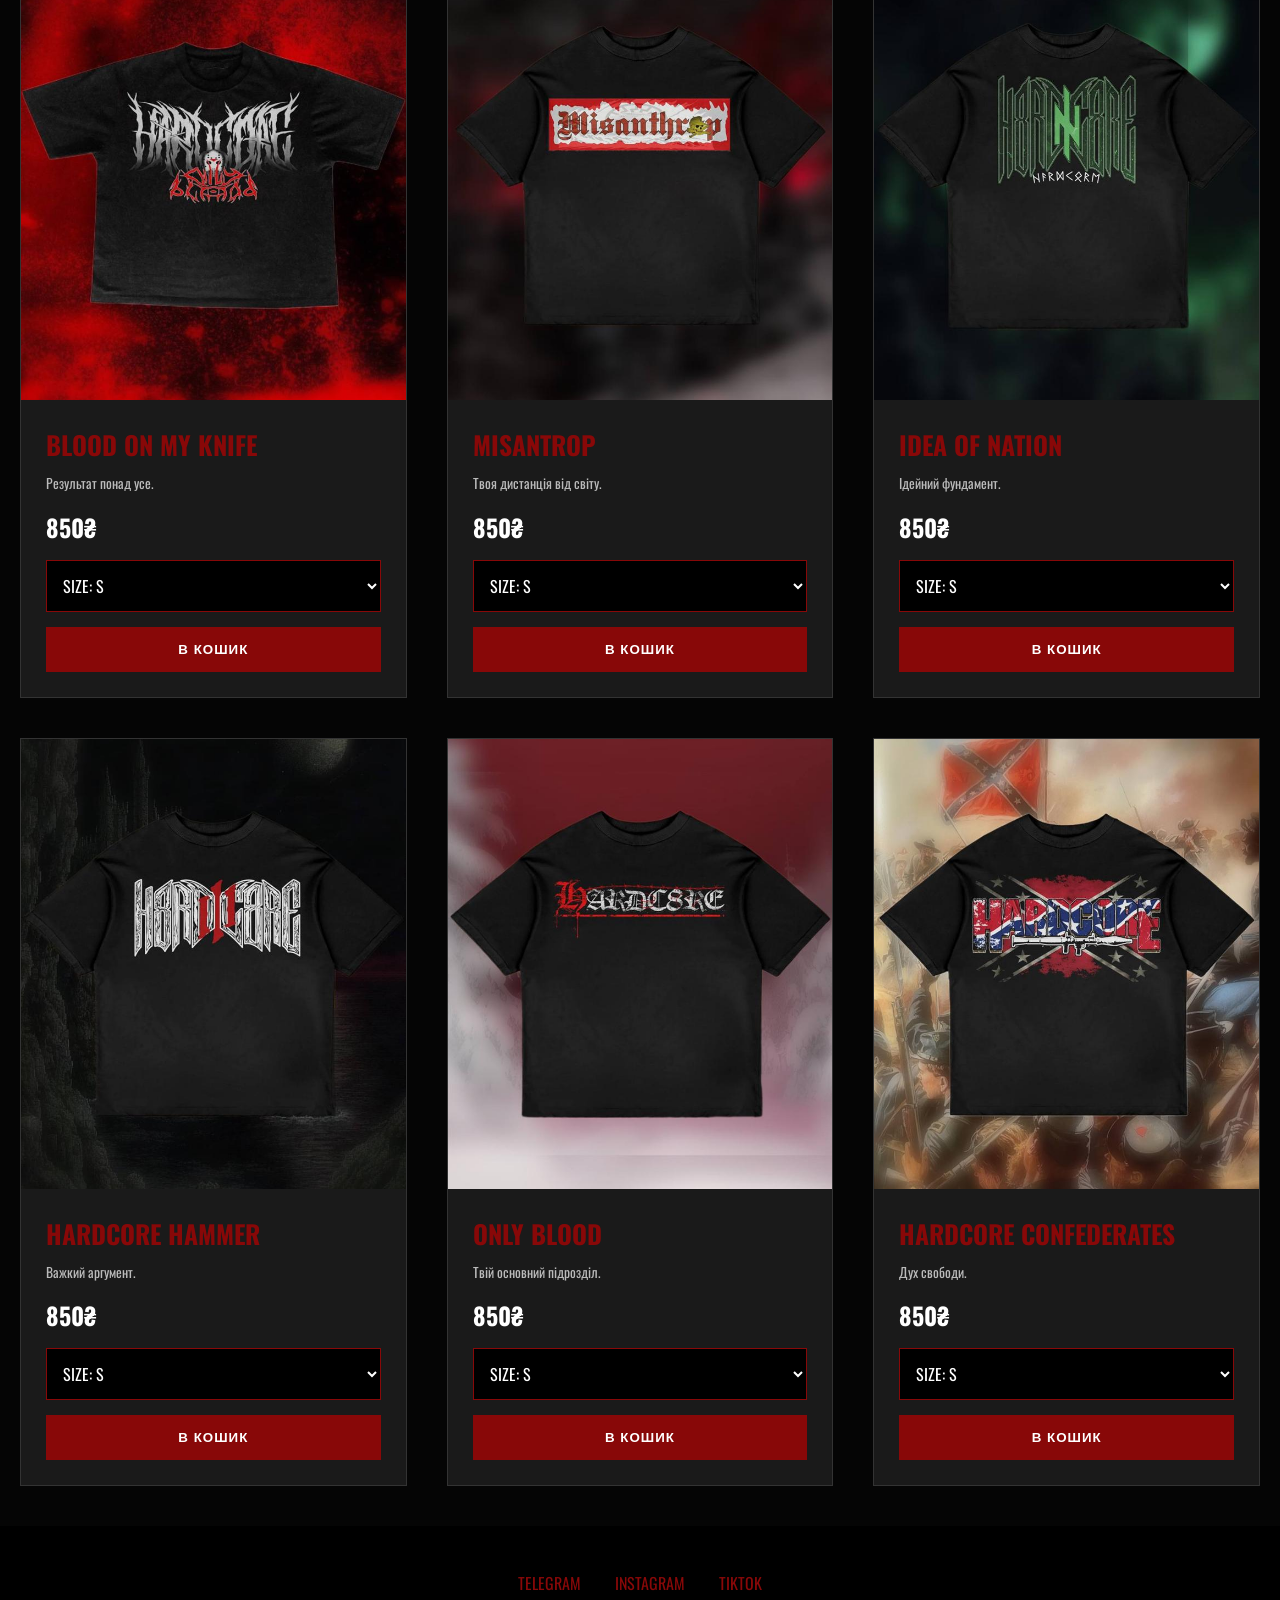
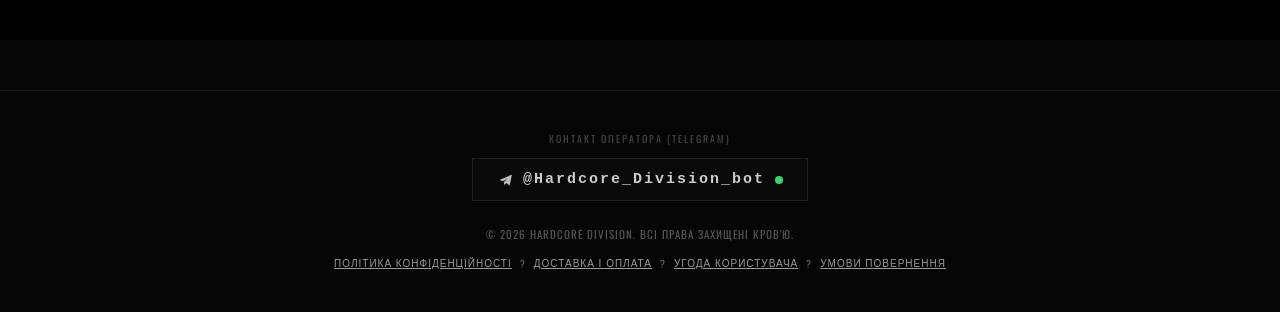
==== commit b8f40b4d: "Add files via upload" ====
--- a/index.html
+++ b/index.html
@@ -112,21 +112,15 @@
     <div class="modal-content" id="orderModalContent"></div>
 </div>
 
-<header id="mainHeader">
-    <div class="logo-container" id="logoArea">
-        <h1 class="logo">HARDCORE DIVISION</h1>
-    </div>
-    <div class="lang-switcher">
-    <a class="account-btn account-icon-btn" data-account-link="true" href="account.html" aria-label="Account" title="Account">
-        <svg viewBox="0 0 24 24" width="20" height="20" role="img" aria-hidden="true">
-            <path d="M20 21v-2a4 4 0 0 0-4-4H8a4 4 0 0 0-4 4v2" fill="none" stroke="currentColor" stroke-width="2" stroke-linecap="round" stroke-linejoin="round"/>
-            <circle cx="12" cy="7" r="4" fill="none" stroke="currentColor" stroke-width="2"/>
-        </svg>
-    </a>
-    <span id="lang-ua" class="lang-btn active" onclick="setLang('ua')">UA</span>
-    <span id="lang-eng" class="lang-btn" onclick="setLang('eng')">ENG</span>
-</div>
-</header>
+<header id="mainHeader">
+    <div class="logo-container" id="logoArea">
+        <h1 class="logo">HARDCORE DIVISION</h1>
+    </div>
+    <div class="lang-switcher">
+    <span id="lang-ua" class="lang-btn active" onclick="setLang('ua')">UA</span>
+    <span id="lang-eng" class="lang-btn" onclick="setLang('eng')">ENG</span>
+</div>
+</header>
 
 <div class="container">
     <div class="hero-text">
@@ -552,34 +546,17 @@
 </div>
 
 </div>
-<div class="socials">
-    <a href="https://t.me/hardcore_divis1on" target="_blank" rel="noopener noreferrer">
-        <svg viewBox="0 0 24 24" role="img" aria-hidden="true">
-            <path fill="currentColor" d="M21.6 4.2c.3-.2.7.1.6.5l-3.1 14.7c-.1.4-.5.6-.9.4l-4.3-3.2-2.2 2.2c-.2.2-.5.3-.8.2-.3-.1-.5-.4-.5-.7v-3.4L16 9.7l-7 4.2-3.6-1.1c-.7-.2-.8-1.1-.1-1.4z"/>
-        </svg>
-        Telegram
-    </a>
-    <a href="https://www.instagram.com/hardcore_division_brand" target="_blank" rel="noopener noreferrer">
-        <svg viewBox="0 0 24 24" role="img" aria-hidden="true">
-            <rect x="3" y="3" width="18" height="18" rx="5" fill="none" stroke="currentColor" stroke-width="2"/>
-            <circle cx="12" cy="12" r="4" fill="none" stroke="currentColor" stroke-width="2"/>
-            <circle cx="17.5" cy="6.5" r="1.2" fill="currentColor"/>
-        </svg>
-        Instagram
-    </a>
-    <a href="https://www.tiktok.com/@hardcore.division" target="_blank" rel="noopener noreferrer">
-        <svg viewBox="0 0 24 24" role="img" aria-hidden="true">
-            <path d="M14 4v10.5a3.5 3.5 0 1 1-2-3.2V6h2.5c.7 1.6 2.1 2.8 3.8 3.2v2.1c-1.7-.2-3.2-1-4.3-2.1" fill="none" stroke="currentColor" stroke-width="2" stroke-linecap="round" stroke-linejoin="round"/>
-        </svg>
-        TikTok
-    </a>
-</div>
+<div class="socials">
+    <a href="https://t.me/hardcore_divis1on" target="_blank">Telegram</a>
+    <a href="https://www.instagram.com/hardcore_division_brand" target="_blank">Instagram</a>
+    <a href="https://www.tiktok.com/@hardcore.division" target="_blank">TikTok</a>
+</div>
 
 <div class="cart-widget" onclick="toggleCart()">
     <span id="cart-count">0</span>&#128722;
 </div>
 
-<footer style="margin-top: 0; padding: 18px 20px 30px; text-align: center; border-top: 1px solid #1a1a1a;">
+<footer style="margin-top: 50px; padding: 40px 20px; text-align: center; border-top: 1px solid #1a1a1a;">
     <div style="margin-bottom: 25px;">
         <p id="contact-title" style="font-size: 10px; color: #444; text-transform: uppercase; letter-spacing: 2px; margin-bottom: 12px;">
             Контакт оператора (Telegram)
--- a/styles.css
+++ b/styles.css
@@ -13,20 +13,23 @@
     font-display: swap;
 }
 
-        header {
-            padding: 16px 10px;
-            text-align: center;
-            border-bottom: 2px solid var(--blood);
-            background: rgba(0,0,0,0.9);
-            position: static;
-            width: 100%;
-            z-index: 100;
-            overflow: visible;
-        }
-
-        header.header-hidden {
-            transform: none;
-        }
+        header {
+            padding: 10px;
+            text-align: center;
+            border-bottom: 2px solid var(--blood);
+            background: rgba(0,0,0,0.9);
+            position: fixed;
+            width: 100%;
+            top: 0;
+            left: 0;
+            z-index: 100;
+            overflow: visible;
+            transition: transform 0.4s ease-in-out;
+        }
+
+        header.header-hidden {
+            transform: translateY(-100%);
+        }
 
         * {
             margin: 0;
@@ -35,13 +38,13 @@
             scroll-behavior: smooth;
         }
 
-        body {
-            background-color: var(--black);
-            color: var(--text);
-            font-family: 'Oswald', sans-serif;
-            overflow-x: hidden;
-            padding-top: 0;
-        }
+        body {
+            background-color: var(--black);
+            color: var(--text);
+            font-family: 'Oswald', sans-serif;
+            overflow-x: hidden;
+            padding-top: 100px;
+        }
 
         body::before {
             content: "";
@@ -83,9 +86,8 @@
             }
         }
 
-        .container { max-width: 1400px; margin: 0 auto; padding: 40px 20px; }
-        body[data-page="catalog"] .container { padding-top: 28px; }
-        .hero-text { text-align: center; margin-bottom: 60px; text-transform: uppercase; }
+        .container { max-width: 1400px; margin: 0 auto; padding: 40px 20px; }
+        .hero-text { text-align: center; margin-bottom: 60px; text-transform: uppercase; }
         .hero-text h2 { font-size: 3rem; color: #fff; }
         .hero-text span { color: var(--blood); }
         .hero-text p { color: #888; letter-spacing: 2px; margin-top: 10px; }
@@ -407,19 +409,19 @@
         .product-detail-back {
             display: inline-block;
             margin-bottom: 14px;
-            color: #9f9f9f;
+            color: #ffffff;
             text-decoration: none;
-            border-bottom: 2px solid #6f6f6f;
+            border-bottom: 2px solid #ffffff;
             font-size: 0.82rem;
             font-weight: 700;
             text-transform: uppercase;
             letter-spacing: 1px;
             padding-bottom: 2px;
-            text-shadow: 0 0 8px rgba(150, 150, 150, 0.28);
+            text-shadow: 0 0 12px rgba(255, 255, 255, 0.45);
         }
         .product-detail-back:hover {
-            color: #c0c0c0;
-            border-bottom-color: #8a8a8a;
+            color: #ffffff;
+            border-bottom-color: #ffffff;
         }
         @media (max-width: 992px) {
             .product-detail-card {
@@ -433,46 +435,10 @@
             }
         }
 
-        .socials {
-            text-align: center;
-            display: flex;
-            justify-content: center;
-            align-items: center;
-            flex-wrap: wrap;
-            gap: 20px;
-            padding: 40px 20px;
-            margin: 0;
-            background: #000;
-            border-top: 1px solid #121212;
-            border-bottom: 1px solid #121212;
-        }
-        .socials a {
-            color: var(--blood);
-            text-decoration: none;
-            margin: 0;
-            font-size: 1.22rem;
-            font-weight: 700;
-            letter-spacing: 1px;
-            text-transform: uppercase;
-            display: inline-flex;
-            align-items: center;
-            gap: 8px;
-            padding: 6px 8px;
-        }
-        .socials a svg {
-            width: 18px;
-            height: 18px;
-            display: block;
-        }
-
-        footer {
-            text-align: center;
-            margin-top: 0 !important;
-            padding: 18px 20px 30px !important;
-            font-size: 0.7rem;
-            border-top: 1px solid #333;
-            color: #555;
-        }
+        .socials { text-align: center; padding: 40px 20px; background: #000; }
+        .socials a { color: var(--blood); text-decoration: none; margin: 0 10px; font-size: 1rem; text-transform: uppercase; display: inline-block; padding: 5px; }
+
+        footer { text-align: center; padding: 20px; font-size: 0.7rem; border-top: 1px solid #333; color: #555; }
 
         #toast-container { position: fixed; top: 20px; left: 50%; transform: translateX(-50%); z-index: 9999; pointer-events: none; }
         .toast {
@@ -486,17 +452,12 @@
         @keyframes fadeOut { from { opacity: 1; } to { opacity: 0; } }
 
         @media (max-width: 768px) {
-            header { position: static; }
-            header { padding: 12px 10px; }
-            body[data-page="catalog"] .container { padding-top: 38px; }
+            header { position: fixed; }
             .logo { font-size: 2.112rem; }
             .hero-text h2 { font-size: 2.2rem; }
             .shop-grid { grid-template-columns: 1fr; gap: 25px; }
             .product-img-container { height: 380px; }
             .product-img-alt { display: none; } 
-            .socials { gap: 14px; padding: 28px 14px; }
-            .socials a { font-size: 1.02rem; gap: 6px; }
-            .socials a svg { width: 16px; height: 16px; }
         }
         /* Стилі кнопок фільтрації */
 /* Стилі кнопок фільтрації */
@@ -804,301 +765,6 @@
     animation: operator-online-pulse 1.4s ease-in-out infinite;
 }
 
-.account-btn {
-    color: #d8d8d8;
-    border: 1px solid #333;
-    background: #101010;
-    text-decoration: none;
-    padding: 8px 14px;
-    text-transform: uppercase;
-    letter-spacing: 1px;
-    font-size: 0.82rem;
-    transition: all 0.25s ease;
-}
-
-.account-btn:hover {
-    color: #fff;
-    border-color: var(--blood);
-    box-shadow: 0 0 12px rgba(136, 8, 8, 0.5);
-}
-
-.account-icon-btn {
-    width: 44px;
-    height: 44px;
-    padding: 0;
-    display: inline-flex;
-    align-items: center;
-    justify-content: center;
-    border-radius: 2px;
-}
-
-.account-icon-btn svg {
-    display: block;
-}
-
-.account-btn.account-btn-auth {
-    color: #fff;
-    border-color: var(--blood);
-    background: var(--blood);
-    box-shadow: 0 0 14px rgba(136, 8, 8, 0.55);
-}
-
-.account-btn.account-btn-auth:hover {
-    border-color: #ff1a1a;
-    background: #a40a0a;
-    box-shadow: 0 0 18px rgba(136, 8, 8, 0.7);
-}
-
-.account-shell {
-    max-width: 1200px;
-    padding-top: 20px;
-}
-
-.panel-card {
-    max-width: 760px;
-    margin: 0 auto;
-    border: 1px solid #2a2a2a;
-    background:
-        radial-gradient(circle at top right, rgba(136, 8, 8, 0.14), transparent 38%),
-        #0b0b0b;
-    padding: 28px;
-    box-shadow: 0 20px 50px rgba(0, 0, 0, 0.35);
-}
-
-.panel-title {
-    color: var(--blood);
-    font-size: 2rem;
-    margin-bottom: 6px;
-    text-transform: uppercase;
-}
-
-.panel-subtitle {
-    color: #8b8b8b;
-    margin-bottom: 18px;
-}
-
-.panel-message {
-    min-height: 26px;
-    margin-bottom: 14px;
-    color: #bdbdbd;
-    font-size: 0.9rem;
-}
-
-.panel-message.error {
-    color: #ff6b6b;
-}
-
-.panel-message.success {
-    color: #8fe18f;
-}
-
-.auth-grid {
-    display: grid;
-    grid-template-columns: minmax(0, 1fr);
-    gap: 12px;
-    max-width: 560px;
-    margin: 0 auto;
-}
-
-.auth-toggle {
-    display: grid;
-    grid-template-columns: repeat(2, minmax(0, 1fr));
-    gap: 10px;
-    margin-bottom: 8px;
-}
-
-.auth-toggle-btn {
-    border: 1px solid #323232;
-    background: linear-gradient(180deg, #151515 0%, #0f0f0f 100%);
-    color: #bdbdbd;
-    text-transform: uppercase;
-    letter-spacing: 1px;
-    font-family: 'Oswald', sans-serif;
-    font-size: 0.82rem;
-    padding: 12px 12px;
-    cursor: pointer;
-    transition: all 0.2s ease;
-}
-
-.auth-toggle-btn:hover {
-    color: #fff;
-    border-color: #666;
-}
-
-.auth-toggle-btn.active {
-    color: #fff;
-    border-color: var(--blood);
-    background: linear-gradient(180deg, rgba(136, 8, 8, 0.28) 0%, rgba(136, 8, 8, 0.12) 100%);
-    box-shadow: inset 0 0 0 1px rgba(136, 8, 8, 0.45), 0 0 14px rgba(136, 8, 8, 0.25);
-}
-
-.panel-form {
-    border: 1px solid #232323;
-    background: #070707;
-    padding: 20px;
-    border-radius: 2px;
-}
-
-.panel-form h3 {
-    margin-bottom: 14px;
-    color: #f0f0f0;
-    text-transform: uppercase;
-    letter-spacing: 1px;
-}
-
-.field-label {
-    display: block;
-    font-size: 0.75rem;
-    text-transform: uppercase;
-    letter-spacing: 1px;
-    color: #9a9a9a;
-    margin: 10px 0 5px;
-}
-
-.panel-form input,
-.panel-form textarea {
-    width: 100%;
-    border: 1px solid #2f2f2f;
-    background: #000;
-    color: #fff;
-    padding: 12px;
-    margin-bottom: 8px;
-    font-family: 'Oswald', sans-serif;
-    font-size: 16px;
-}
-
-.panel-form input:focus,
-.panel-form textarea:focus {
-    outline: none;
-    border-color: var(--blood);
-    box-shadow: 0 0 0 2px rgba(136, 8, 8, 0.25);
-}
-
-.account-area {
-    display: block;
-}
-
-.auth-grid[hidden],
-.account-area[hidden],
-.panel-form[hidden] {
-    display: none !important;
-}
-
-.account-row {
-    display: flex;
-    justify-content: space-between;
-    align-items: center;
-    gap: 12px;
-    margin-bottom: 16px;
-    flex-wrap: wrap;
-}
-
-.account-phone {
-    font-size: 1.1rem;
-    color: #fff;
-}
-
-.account-logout {
-    max-width: 180px;
-    margin-left: auto;
-}
-
-.orders-title {
-    margin: 14px 0;
-    font-size: 1.25rem;
-    text-transform: uppercase;
-    color: #e3e3e3;
-}
-
-.orders-list {
-    display: grid;
-    gap: 12px;
-    margin-top: 6px;
-}
-
-.order-card {
-    border: 1px solid #2a2a2a;
-    background: #060606;
-    padding: 14px;
-}
-
-.account-socials {
-    margin-top: 0;
-    border-top: 1px solid #171717;
-    border-bottom: none;
-    background: #000;
-}
-
-.order-head {
-    display: flex;
-    justify-content: space-between;
-    gap: 8px;
-    flex-wrap: wrap;
-    color: #d6d6d6;
-    margin-bottom: 6px;
-}
-
-.order-status {
-    color: #f0b2b2;
-    margin-bottom: 4px;
-}
-
-.order-total {
-    color: #b4b4b4;
-    margin-bottom: 8px;
-}
-
-.order-items {
-    margin-left: 18px;
-    color: #d8d8d8;
-}
-
-.admin-login {
-    max-width: 420px;
-}
-
-.admin-order-actions {
-    margin-top: 10px;
-    display: grid;
-    grid-template-columns: 1fr auto;
-    gap: 10px;
-    align-items: center;
-}
-
-.admin-order-actions .admin-save-btn {
-    width: auto;
-    min-width: 170px;
-}
-
-@media (max-width: 840px) {
-    .auth-grid {
-        grid-template-columns: 1fr;
-    }
-
-    .lang-switcher {
-        gap: 12px;
-    }
-
-    .account-btn {
-        padding: 6px 10px;
-        font-size: 0.72rem;
-    }
-
-    .account-icon-btn {
-        width: 40px;
-        height: 40px;
-        padding: 0;
-    }
-
-    .admin-order-actions {
-        grid-template-columns: 1fr;
-    }
-
-    .admin-order-actions .admin-save-btn {
-        width: 100%;
-    }
-}
-
 @keyframes operator-online-pulse {
     0%, 100% {
         opacity: 1;
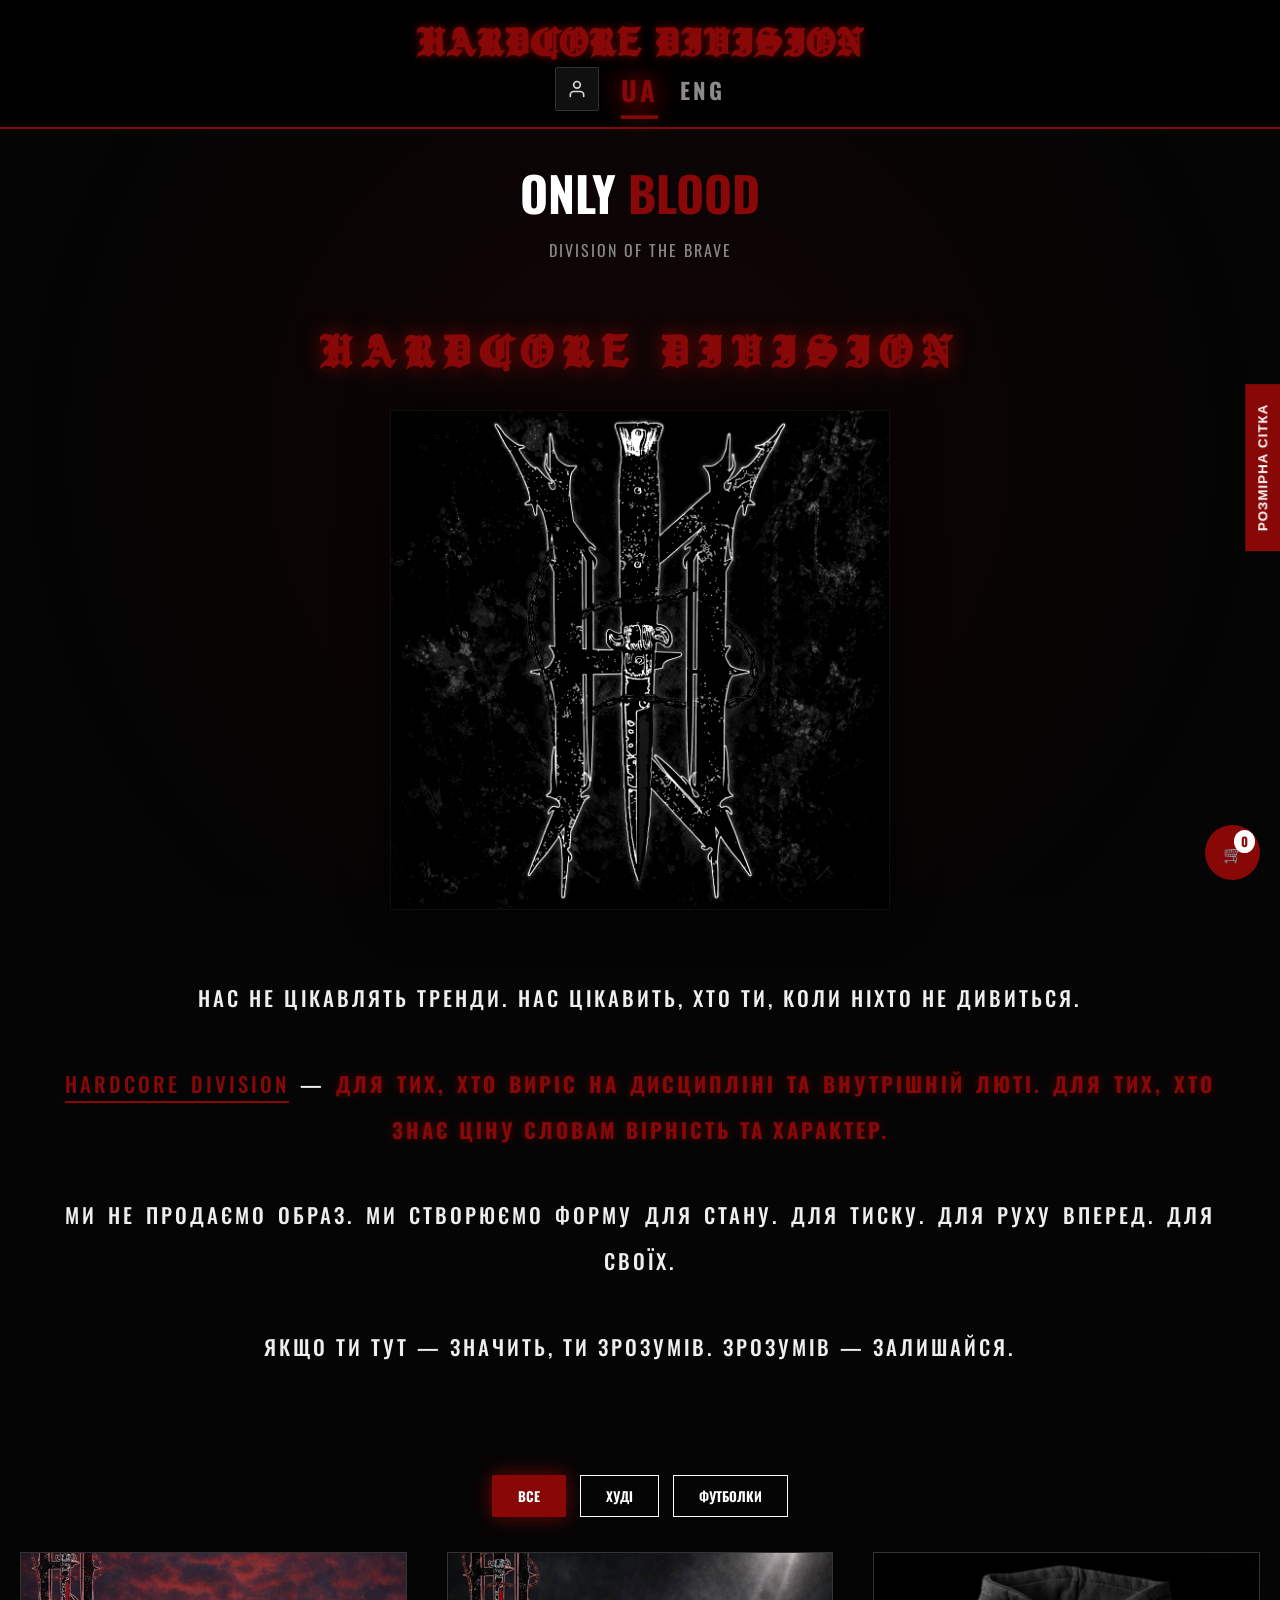
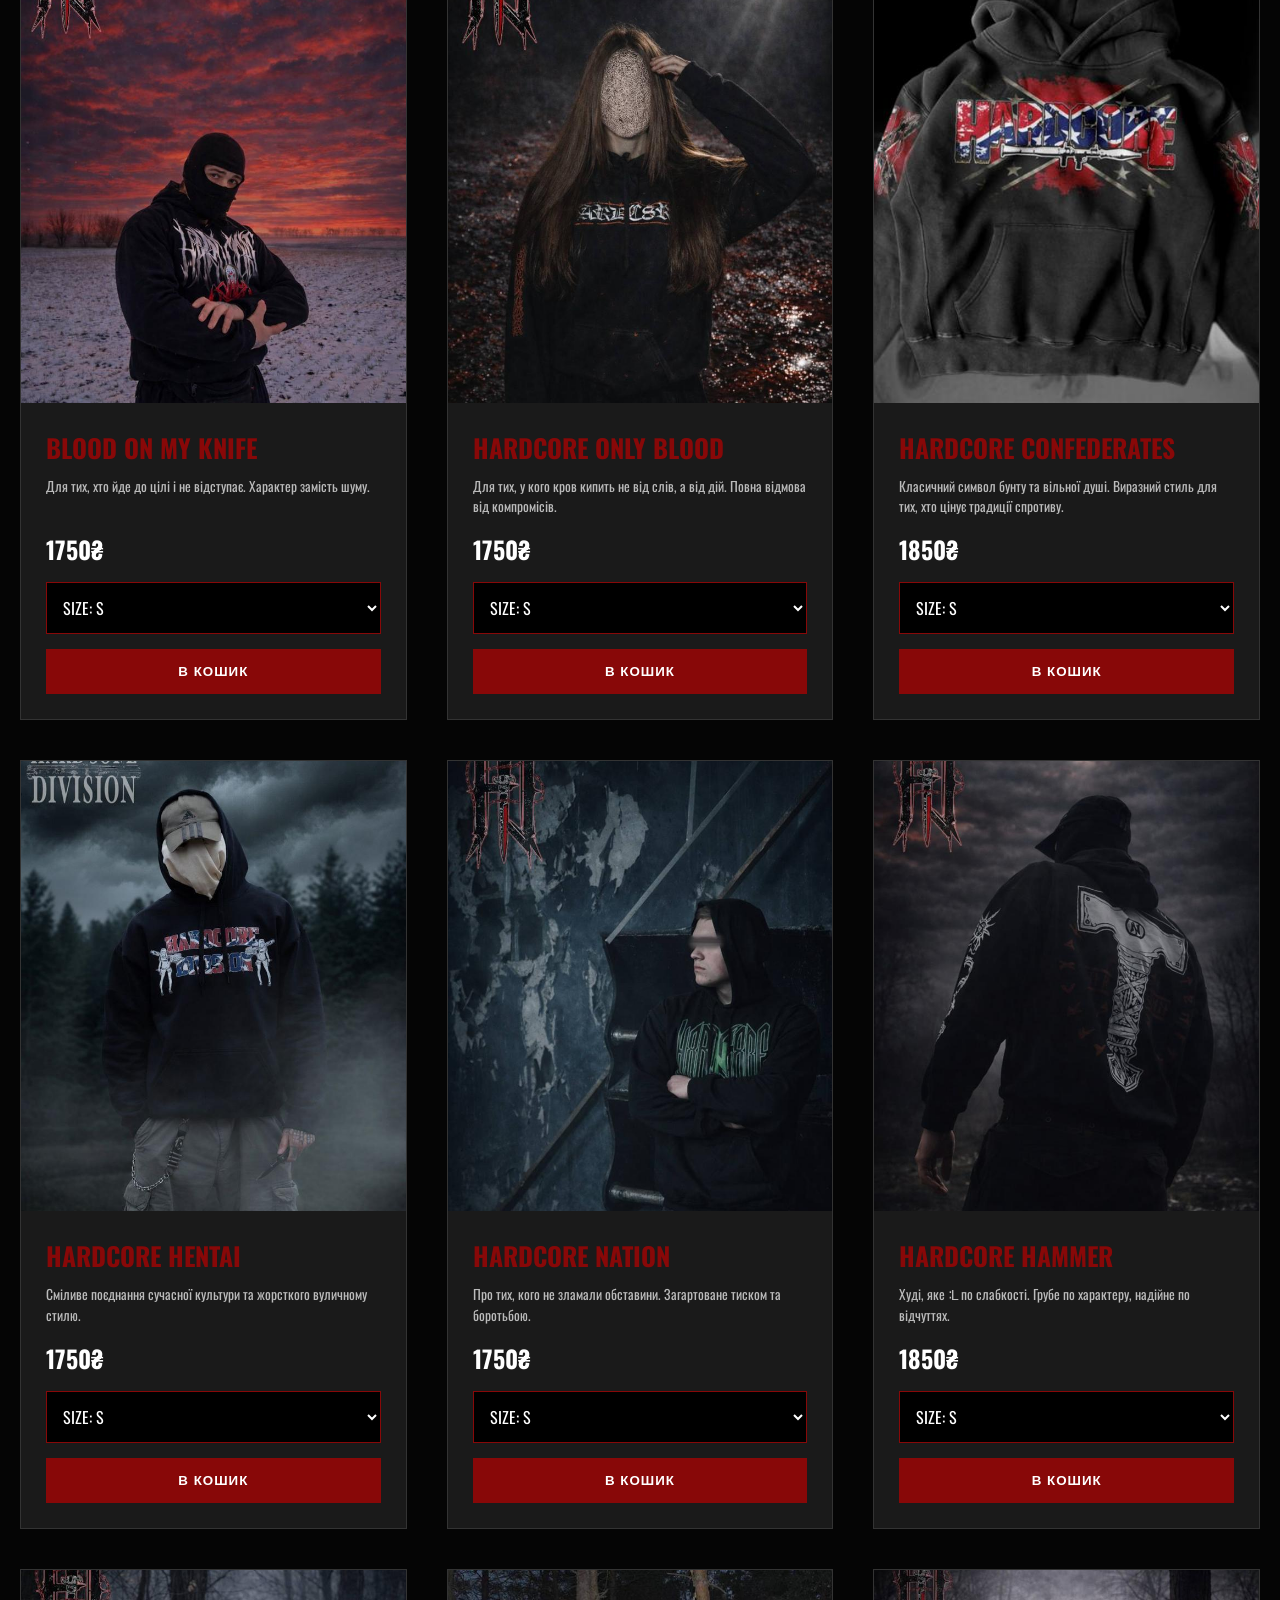
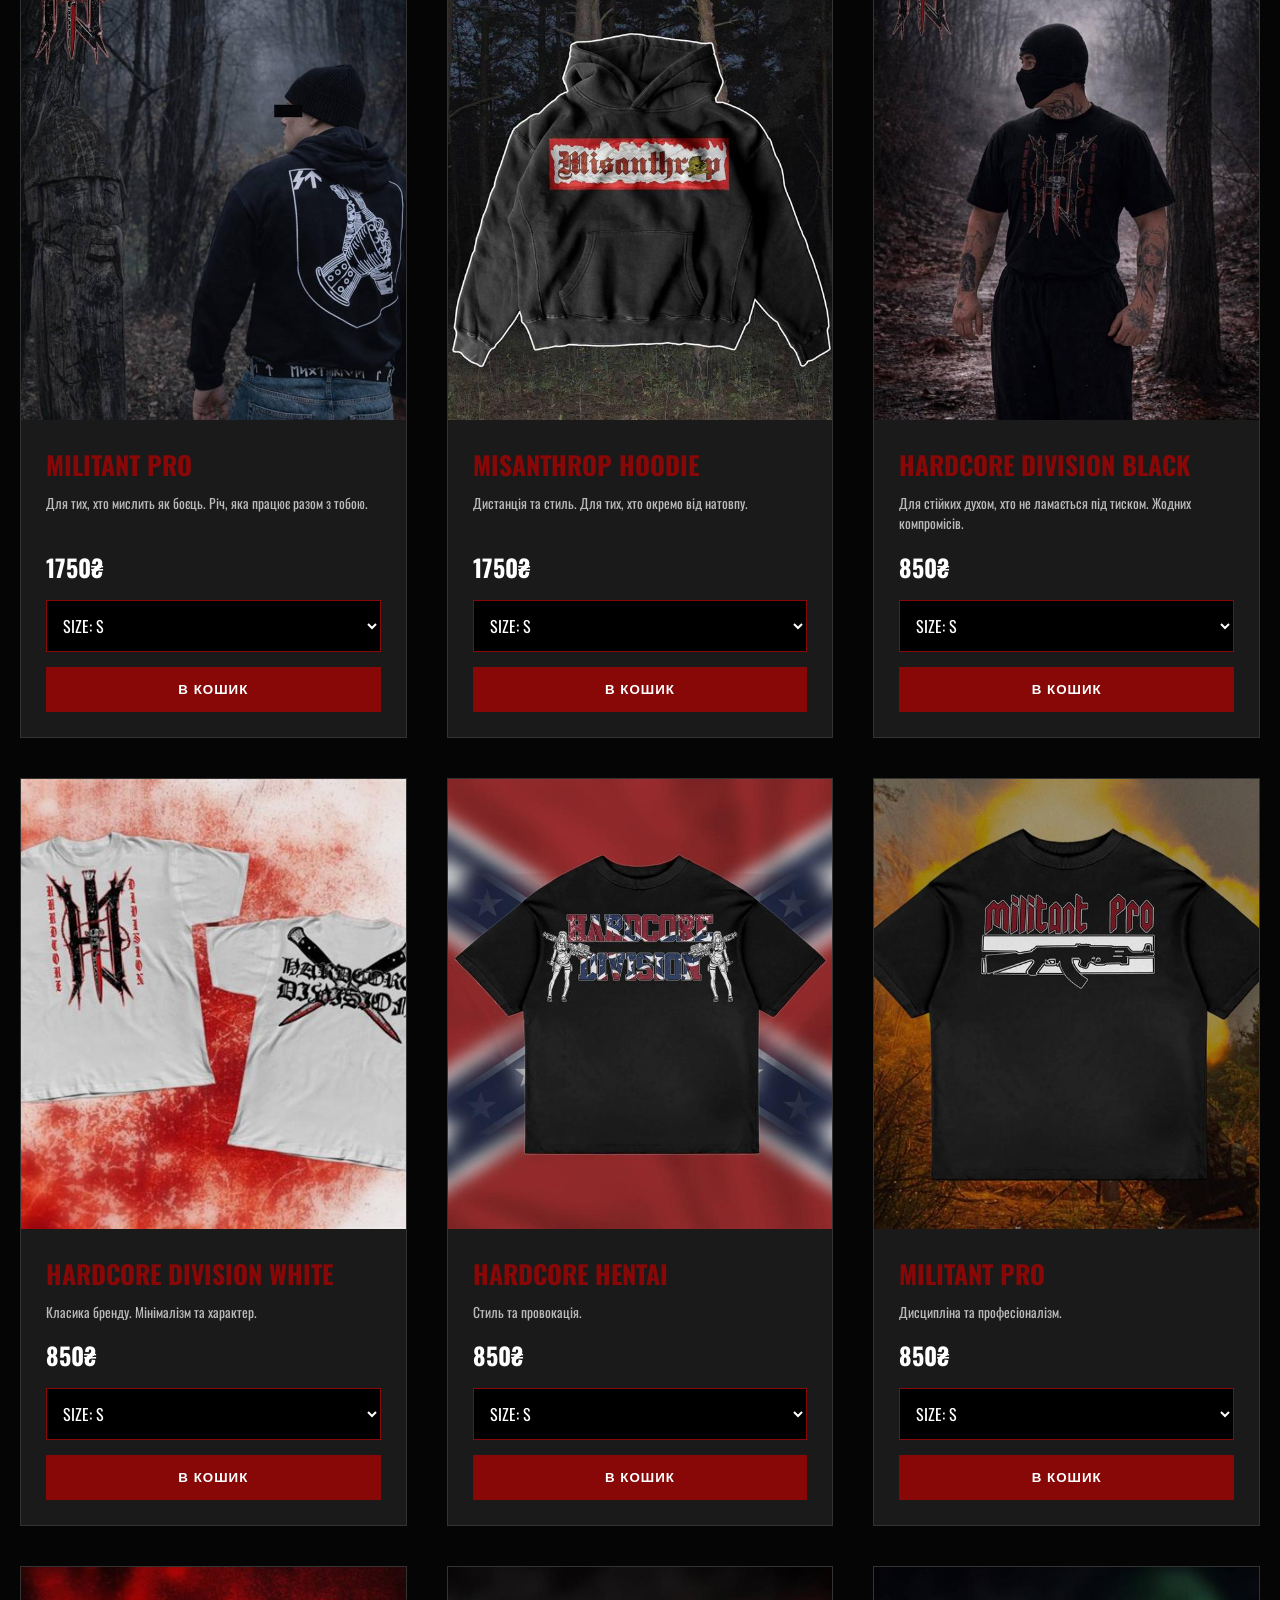
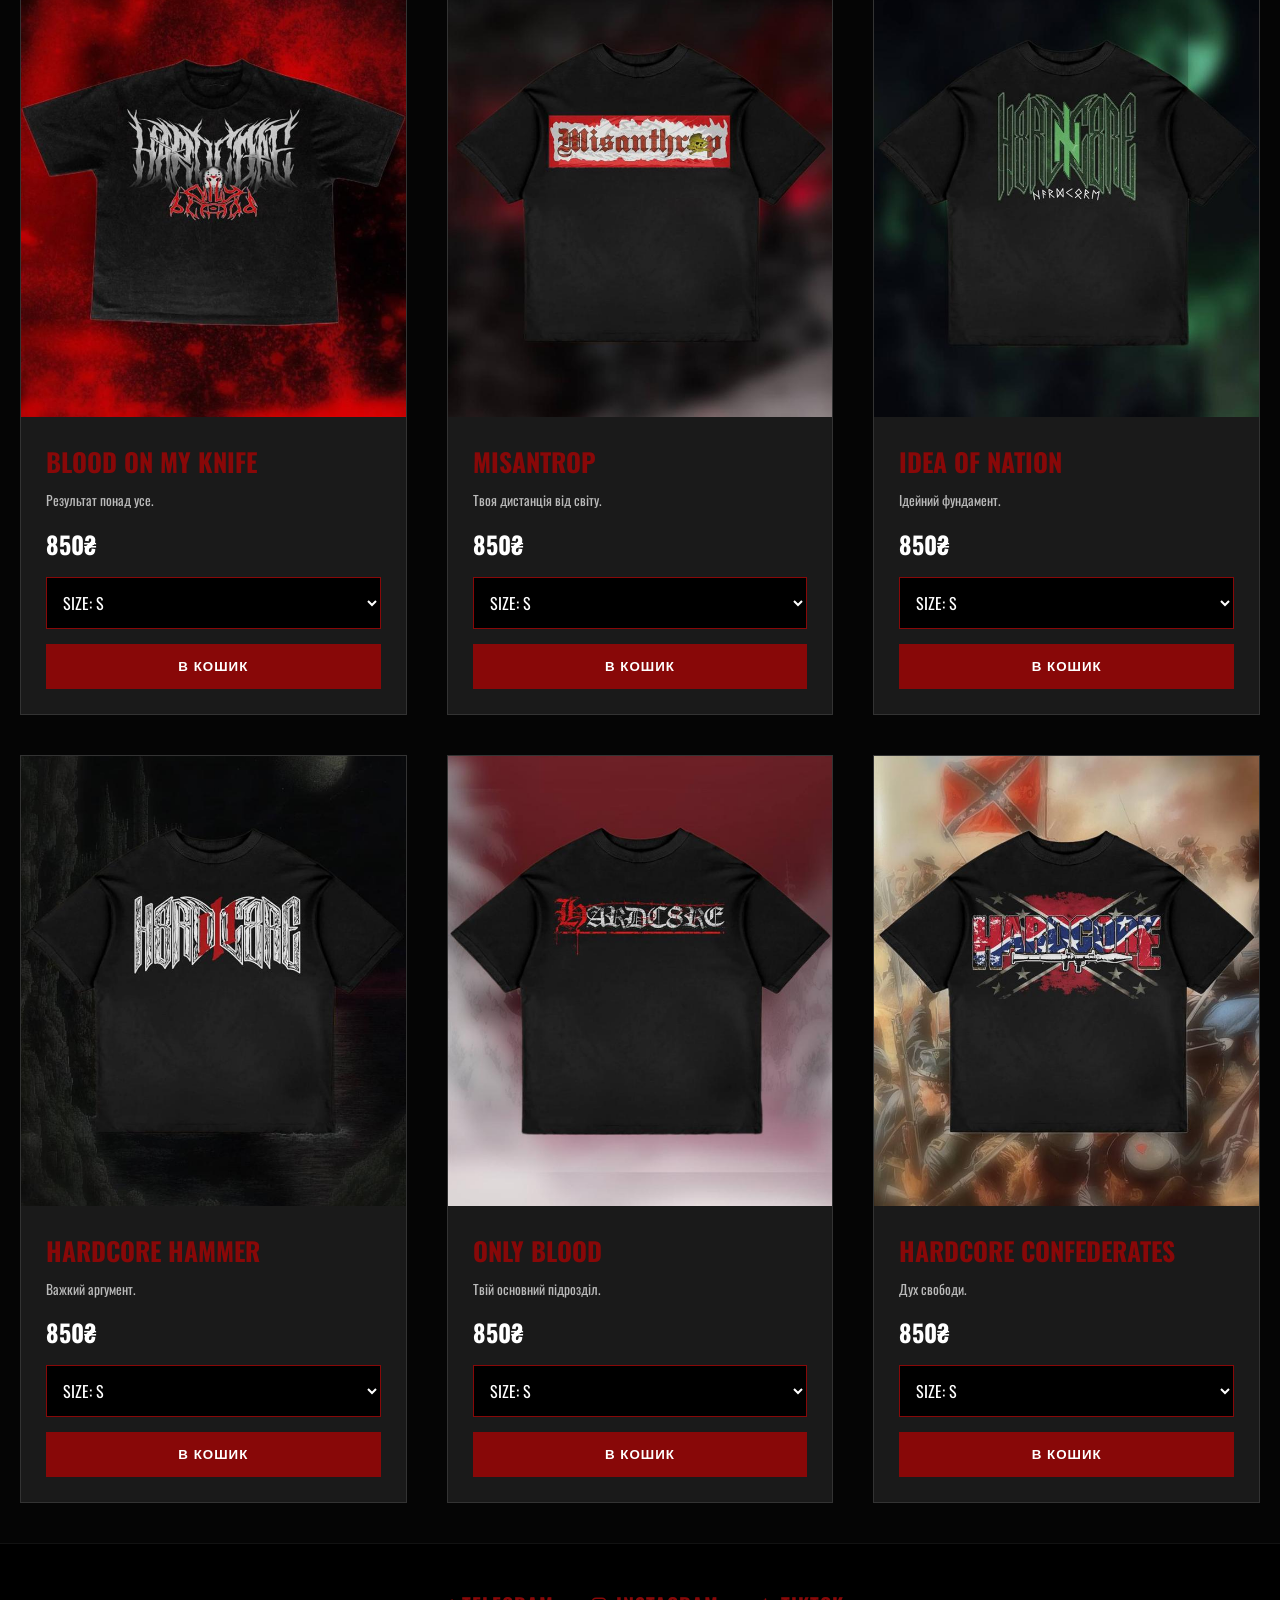
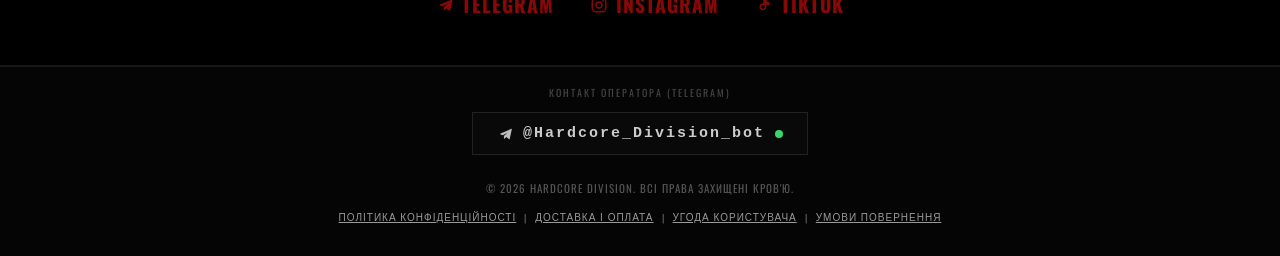
==== commit dccdd3ba: "Add files via upload" ====
--- a/index.html
+++ b/index.html
@@ -1,641 +1,17 @@
-<!DOCTYPE html>
-<html lang="uk">
-<head>
-    <meta charset="UTF-8">
-    <meta name="viewport" content="width=device-width, initial-scale=1.0">
-    <title>HARDCORE DIVISION | ONLY BLOOD</title>
-    <meta name="description" content="Hardcore Division — правий мерч Україна: мілітарі одяг, худі та футболки у стилі streetwear. Український бренд одягу з характером.">
-    <meta name="keywords" content="hardcore division, правий мерч україна, правый мерч украина, мілітарі одяг, милитари одежда, язичництво, pagan streetwear, hoodie, t-shirt, український бренд одягу">
-    <meta name="robots" content="index, follow, max-image-preview:large, max-snippet:-1, max-video-preview:-1">
-    <meta name="googlebot" content="index, follow, max-image-preview:large">
-    <meta property="og:type" content="website">
-    <meta property="og:site_name" content="Hardcore Division">
-    <meta property="og:title" content="HARDCORE DIVISION | ONLY BLOOD">
-    <meta property="og:description" content="Правий мерч Україна: мілітарі одяг, худі та футболки Hardcore Division.">
-    <meta property="og:image" content="https://hardcoredivision.in.ua/images/photo_2026-03-07_18-15-01.jpg">
-    <meta property="og:image:alt" content="Hardcore Division clothing catalog preview">
-    <meta property="og:url" content="https://hardcoredivision.in.ua/">
-    <meta property="og:locale" content="uk_UA">
-    <meta name="twitter:card" content="summary_large_image">
-    <meta name="twitter:title" content="HARDCORE DIVISION | ONLY BLOOD">
-    <meta name="twitter:description" content="Правий мерч Україна: мілітарі одяг, худі та футболки Hardcore Division.">
-    <meta name="twitter:image" content="https://hardcoredivision.in.ua/images/photo_2026-03-07_18-15-01.jpg">
-    <meta name="twitter:image:alt" content="Hardcore Division clothing catalog preview">
-    <meta name="theme-color" content="#050505">
-    <link rel="canonical" id="canonicalLink" href="https://hardcoredivision.in.ua/">
-    <link rel="icon" type="image/x-icon" href="favicon/favicon.ico">
-    <link rel="icon" type="image/png" sizes="32x32" href="favicon/favicon-32x32.png">
-    <link rel="icon" type="image/png" sizes="16x16" href="favicon/favicon-16x16.png">
-    <link rel="apple-touch-icon" sizes="180x180" href="favicon/apple-touch-icon.png">
-    <link rel="manifest" href="favicon/site.webmanifest">
-    <link rel="preconnect" href="https://fonts.googleapis.com">
-    <link rel="preconnect" href="https://fonts.gstatic.com" crossorigin>
-    <link href="https://fonts.googleapis.com/css2?family=Oswald:wght@400;700&display=swap" rel="stylesheet">
-    <link rel="stylesheet" href="styles.css">
-    <script type="application/ld+json" id="org-jsonld"></script>
-    <script type="application/ld+json" id="catalog-jsonld"></script>
-</head>
-<body data-page="catalog">
-
-<div id="toast-container"></div>
-
-<button class="size-btn" data-ua="РОЗМІРНА СІТКА" data-eng="SIZE GUIDE" onclick="toggleSizePanel()">РОЗМІРНА СІТКА</button>
-
-<div class="side-panel" id="sizePanel" aria-hidden="true">
-    <div class="close-btn" onclick="toggleSizePanel()">&#10005;</div>
-    
-    <h2 data-ua="РОЗМІРНА СІТКА" data-eng="SIZE GUIDE" style="color: var(--blood); text-align: center; margin-top: 20px;">РОЗМІРНА СІТКА</h2>
-    
-    <div style="display: flex; justify-content: center; gap: 5px; padding: 0 15px; margin-top: 15px; margin-bottom: 15px;">
-        <button id="size-btn-t" class="size-type-btn" data-ua="ФУТБОЛКИ" data-eng="T-SHIRTS" onclick="setSizeType('tshirt')" 
-            style="flex: 1; background: #222; color: #888; border: 1px solid #333; padding: 10px; cursor: pointer;">
-            ФУТБОЛКИ
-        </button>
-        <button id="size-btn-h" class="size-type-btn" data-ua="ХУДІ" data-eng="HOODIES" onclick="setSizeType('hoodie')" 
-            style="flex: 1; background: var(--blood); color: white; border: none; padding: 10px; cursor: pointer;">
-            ХУДІ
-        </button>
-    </div>
-
-    <div style="padding: 0 10px;">
-        <img src="images/Screenshot_197.png" id="mainSizeImg" loading="lazy" decoding="async" alt="Size Guide" style="width:100%; border: 1px solid #222; display: block;">
-    </div>
-</div>
-
-<div class="gallery-overlay" id="gallery">
-    <div class="close-btn" style="color:white; top:15px; right:15px;" onclick="closeGallery()">&#10005;</div>
-    <button class="gallery-nav prev" onclick="changeImg(-1)">&#10094;</button>
-    <img src="" id="galleryImg" loading="lazy" decoding="async" alt="Product gallery image">
-    <button class="gallery-nav next" onclick="changeImg(1)">&#10095;</button>
-</div>
-
-<div class="modal-overlay" id="cartModal">
-    <div class="modal-content">
-        <div class="close-btn" onclick="toggleCart()">&#10005;</div>
-        <h2 data-ua="ВАШ КОШИК" data-eng="YOUR CART" style="color: var(--blood); border-bottom: 1px solid var(--blood); padding-bottom: 10px; margin-bottom: 15px;">ВАШ КОШИК</h2>
-        
-        <div id="cartItemsList"></div>
-        
-        <div id="cartTotal" style="font-weight: bold; font-size: 1.1rem; margin: 20px 0;">Всього: 0&#8372;</div>
-        
-        <!-- Новая кнопка FAQ -->
-        <button class="faq-btn" data-ua="ЧАСТІ ЗАПИТАННЯ" data-eng="FAQ" onclick="toggleFAQ()">ЧАСТІ ЗАПИТАННЯ</button>
-        
-        <!-- Новый блок FAQ (скрытый по умолчанию) -->
-        <div id="faqSection">
-            <ul>
-                <li>
-                    <h4 data-ua="Чи можна накладним платежем?" data-eng="Can I pay on delivery?">Чи можна накладним платежем?</h4>
-                    <p data-ua="Ні, тільки повна передплата." data-eng="No, only full prepayment.">Ні, тільки повна передплата.</p>
-                </li>
-                <li>
-                    <h4 data-ua="Скільки часу на відправку?" data-eng="How long for shipping?">Скільки часу на відправку?</h4>
-                    <p data-ua="3-5 робочих днів." data-eng="3-5 business days.">3-5 робочих днів.</p>
-                </li>
-                <li>
-                    <h4 data-ua="Як підібрати розмір?" data-eng="How to choose the size?">Як підібрати розмір?</h4>
-                    <p data-ua="Зайдіть у розмірну сітку для коректного вибору." data-eng="Check the size guide for accurate selection.">Зайдіть у розмірну сітку для коректного вибору.</p>
-                </li>
-                <li>
-                    <h4 data-ua="Чи є повернення, якщо розмір не підійшов?" data-eng="Is there a return if the size doesn't fit?">Чи є повернення, якщо розмір не підійшов?</h4>
-                    <p data-ua="Ні, повернення немає, уважно обирайте розмір." data-eng="No, returns are not available, please choose the size carefully.">Ні, повернення немає, уважно обирайте розмір.</p>
-                </li>
-                <!-- Добавь здесь більше li с вопросами, если нужно -->
-            </ul>
-        </div>
-        
-        <button class="buy-btn" data-ua="ОФОРМИТИ ЗАМОВЛЕННЯ" data-eng="CHECKOUT" onclick="openOrderForm()">ОФОРМИТИ ЗАМОВЛЕННЯ</button>
-    </div>
-</div>
-
-<div class="modal-overlay" id="orderModal">
-    <div class="modal-content" id="orderModalContent"></div>
-</div>
-
-<header id="mainHeader">
-    <div class="logo-container" id="logoArea">
-        <h1 class="logo">HARDCORE DIVISION</h1>
-    </div>
-    <div class="lang-switcher">
-    <span id="lang-ua" class="lang-btn active" onclick="setLang('ua')">UA</span>
-    <span id="lang-eng" class="lang-btn" onclick="setLang('eng')">ENG</span>
-</div>
-</header>
-
-<div class="container">
-    <div class="hero-text">
-        <h2>ONLY <span>BLOOD</span></h2>
-        <p>DIVISION OF THE BRAVE</p>
-    </div>
-
-    <section class="seo-hidden" aria-label="SEO keywords">
-        <h2>Правий мерч Україна від Hardcore Division</h2>
-        <p>Hardcore Division — український бренд одягу: правий мерч Україна, правый мерч украина, мілітарі одяг, милитари одежда, язичництво, pagan streetwear, худі та футболки.</p>
-    </section>
-
-<div class="about-section">
-    <h2 class="about-logo-title">Hardcore Division</h2>
-    
-    <img src="images/photo_2026-03-07_18-15-01.jpg" alt="Hardcore Division Logo" class="about-image" loading="lazy" decoding="async">
-    
-    <div class="manifesto">
-        <p data-ua="Нас не цікавлять тренди. Нас цікавить, хто ти, коли ніхто не дивиться." 
-           data-eng="Trends don't interest us. We care who you are when no one is watching.">
-           Нас не цікавлять тренди. Нас цікавить, хто ти, коли ніхто не дивиться.
-        </p>
-
-        <p>
-            <a href="https://t.me/hardcore_divis1on" target="_blank">Hardcore Division</a> — 
-            <span data-ua="для тих, хто виріс на дисципліні та внутрішній люті. Для тих, хто знає ціну словам вірність та характер." 
-                  data-eng="for those who grew up on discipline and inner rage. For those who know the price of loyalty and character.">
-                  для тих, хто виріс на дисципліні та внутрішній люті. Для тих, хто знає ціну словам вірність та характер.
-            </span>
-        </p>
-
-        <p data-ua="Ми не продаємо образ. Ми створюємо форму для стану. Для тиску. Для руху вперед. Для своїх." 
-           data-eng="We don't sell an image. We create the form for a state of mind. For pressure. For moving forward. For our own.">
-           Ми не продаємо образ. Ми створюємо форму для стану. Для тиску. Для руху вперед. Для своїх.
-        </p>
-
-        <p data-ua="Якщо ти тут — значить, ти зрозумів. Зрозумів — залишайся." 
-           data-eng="If you're here — you understand. If you understand — stay.">
-           Якщо ти тут — значить, ти зрозумів. Зрозумів — залишайся.
-        </p>
-    </div>
-</div>
-
-<div class="filter-container" style="text-align: center; margin-bottom: 30px;">
-    <button class="filter-btn active" data-ua="ВСЕ" data-eng="ALL" onclick="filterProducts('all')">ВСЕ</button>
-    <button class="filter-btn" data-ua="ХУДІ" data-eng="HOODIE" onclick="filterProducts('худі')">ХУДІ</button>
-    <button class="filter-btn" data-ua="ФУТБОЛКИ" data-eng="T-SHIRTS" onclick="filterProducts('футболка')">ФУТБОЛКИ</button>
-</div>
-
-<div class="shop-grid">
-    
-    <div class="product-card" data-category="худі">
-        <div class="product-img-container" onclick="openGallery(['images/photo_2025-12-31_17-17-16.jpg', 'images/photo_2025-12-31_17-17-18.jpg'])">
-            <img src="images/thumbs/photo_2025-12-31_17-17-16.jpg" class="product-img" loading="lazy" decoding="async" alt="Hardcore Division product image">
-            <img src="images/thumbs/photo_2025-12-31_17-17-18.jpg" class="product-img-alt" loading="lazy" decoding="async" alt="Hardcore Division product image alternate view">
-        </div>
-        <div class="product-info">
-            <div>
-                <h3 class="product-title">BLOOD ON MY KNIFE</h3>
-                <p class="product-desc" data-ua="Для тих, хто йде до цілі і не відступає. Характер замість шуму." data-eng="For those who pursue their goal and never back down. Character over noise.">Для тих, хто йде до цілі і не відступає. Характер замість шуму.</p>
-            </div>
-            <div>
-                <div class="price" data-uah="1750₴" data-usd="40$"></div>
-                <select id="size-1">
-                    <option value="S">SIZE: S</option><option value="M">SIZE: M</option>
-                    <option value="L">SIZE: L</option><option value="XL">SIZE: XL</option>
-                    <option value="2XL">SIZE: 2XL</option><option value="3XL">SIZE: 3XL</option>
-                </select>
-                <button class="buy-btn" data-ua="В КОШИК" data-eng="ADD TO CART" onclick="addToCart('BLOOD ON MY KNIFE HOODIE', 1750, 40, 'size-1')">В КОШИК</button>
-            </div>
-        </div>
-    </div>
-
-    <div class="product-card" data-category="худі">
-        <div class="product-img-container" onclick="openGallery(['images/photo_2026-01-02_15-43-43.jpg', 'images/photo_2026-01-03_10-19-49.jpg'])">
-            <img src="images/thumbs/photo_2026-01-02_15-43-43.jpg" class="product-img" loading="lazy" decoding="async" alt="Hardcore Division product image">
-            <img src="images/thumbs/photo_2026-01-03_10-19-49.jpg" class="product-img-alt" loading="lazy" decoding="async" alt="Hardcore Division product image alternate view">
-        </div>
-        <div class="product-info">
-            <div>
-                <h3 class="product-title">HARDCORE ONLY BLOOD</h3>
-                <p class="product-desc" data-ua="Для тих, у кого кров кипить не від слів, а від дій. Повна відмова від компромісів." data-eng="For those whose blood boils from actions, not words. Complete refusal of compromises.">Для тих, у кого кров кипить не від слів, а від дій. Повна відмова від компромісів.</p>
-            </div>
-            <div>
-                <div class="price" data-uah="1750₴" data-usd="40$"></div>
-                <select id="size-2">
-                    <option value="S">SIZE: S</option><option value="M">SIZE: M</option>
-                    <option value="L">SIZE: L</option><option value="XL">SIZE: XL</option>
-                    <option value="2XL">SIZE: 2XL</option><option value="3XL">SIZE: 3XL</option>
-                </select>
-                <button class="buy-btn" data-ua="В КОШИК" data-eng="ADD TO CART" onclick="addToCart('HARDCORE ONLY BLOOD HOODIE', 1750, 40, 'size-2')">В КОШИК</button>
-            </div>
-        </div>
-    </div>
-
-    <div class="product-card" data-category="худі">
-        <div class="product-img-container" onclick="openGallery(['images/photo_1_2026-03-06_19-48-03.jpg', 'images/photo_2_2026-03-06_19-48-03.jpg'])">
-            <img src="images/thumbs/photo_1_2026-03-06_19-48-03.jpg" class="product-img" loading="lazy" decoding="async" alt="Hardcore Division product image">
-            <img src="images/thumbs/photo_2_2026-03-06_19-48-03.jpg" class="product-img-alt" loading="lazy" decoding="async" alt="Hardcore Division product image alternate view">
-        </div>
-        <div class="product-info">
-            <div>
-                <h3 class="product-title">Hardcore Confederates</h3>
-                <p class="product-desc" data-ua="Класичний символ бунту та вільної душі. Виразний стиль для тих, хто цінує традиції спротиву." data-eng="A classic symbol of rebellion and a free soul. Bold style for those who value traditions of resistance.">Класичний символ бунту та вільної душі. Виразний стиль для тих, хто цінує традиції спротиву.</p>
-            </div>
-            <div>
-                <div class="price" data-uah="1850₴" data-usd="45$"></div>
-                <select id="size-3">
-                    <option value="S">SIZE: S</option><option value="M">SIZE: M</option>
-                    <option value="L">SIZE: L</option><option value="XL">SIZE: XL</option>
-                    <option value="2XL">SIZE: 2XL</option><option value="3XL">SIZE: 3XL</option>
-                </select>
-                <button class="buy-btn" data-ua="В КОШИК" data-eng="ADD TO CART" onclick="addToCart('Confederates Hoodie', 1850, 45, 'size-3')">В КОШИК</button>
-            </div>
-        </div>
-    </div>
-
-    <div class="product-card" data-category="худі">
-        <div class="product-img-container" onclick="openGallery(['images/IMG_6728.JPEG', 'images/IMG_6729.JPEG', 'images/IMG_6730.JPEG', 'images/IMG_6731.JPEG'])">
-            <img src="images/thumbs/IMG_6728.JPEG" class="product-img" loading="lazy" decoding="async" alt="Hardcore Division product image">
-            <img src="images/thumbs/IMG_6729.JPEG" class="product-img-alt" loading="lazy" decoding="async" alt="Hardcore Division product image alternate view">
-        </div>
-        <div class="product-info">
-            <div>
-                <h3 class="product-title">Hardcore Hentai</h3>
-                <p class="product-desc" data-ua="Сміливе поєднання сучасної культури та жорсткого вуличному стилю." data-eng="A bold fusion of modern culture and hardcore street style.">Сміливе поєднання сучасної культури та жорсткого вуличному стилю.</p>
-            </div>
-            <div>
-                <div class="price" data-uah="1750₴" data-usd="40$"></div>
-                <select id="size-4">
-                    <option value="S">SIZE: S</option><option value="M">SIZE: M</option>
-                    <option value="L">SIZE: L</option><option value="XL">SIZE: XL</option>
-                    <option value="2XL">SIZE: 2XL</option><option value="3XL">SIZE: 3XL</option>
-                </select>
-                <button class="buy-btn" data-ua="В КОШИК" data-eng="ADD TO CART" onclick="addToCart('Hentai Hoodie', 1750, 40, 'size-4')">В КОШИК</button>
-            </div>
-        </div>
-    </div>
-
-    <div class="product-card" data-category="худі">
-        <div class="product-img-container" onclick="openGallery(['images/photo_1_2026-03-06_19-48-26.jpg', 'images/photo_2_2026-03-06_19-48-26.jpg', 'images/photo_3_2026-03-06_19-48-26.jpg', 'images/photo_4_2026-03-06_19-48-26.jpg'])">
-            <img src="images/thumbs/photo_1_2026-03-06_19-48-26.jpg" class="product-img" loading="lazy" decoding="async" alt="Hardcore Division product image">
-            <img src="images/thumbs/photo_2_2026-03-06_19-48-26.jpg" class="product-img-alt" loading="lazy" decoding="async" alt="Hardcore Division product image alternate view">
-        </div>
-        <div class="product-info">
-            <div>
-                <h3 class="product-title">HARDCORE NATION</h3>
-                <p class="product-desc" data-ua="Про тих, кого не зламали обставини. Загартоване тиском та боротьбою." data-eng="About those not broken by circumstances. Tempered by pressure and struggle.">Про тих, кого не зламали обставини. Загартоване тиском та боротьбою.</p>
-            </div>
-            <div>
-                <div class="price" data-uah="1750₴" data-usd="40$"></div>
-                <select id="size-5">
-                    <option value="S">SIZE: S</option><option value="M">SIZE: M</option>
-                    <option value="L">SIZE: L</option><option value="XL">SIZE: XL</option>
-                    <option value="2XL">SIZE: 2XL</option><option value="3XL">SIZE: 3XL</option>
-                </select>
-                <button class="buy-btn" data-ua="В КОШИК" data-eng="ADD TO CART" onclick="addToCart('HARDCORE NATION HOODIE', 1750, 40, 'size-5')">В КОШИК</button>
-            </div>
-        </div>
-    </div>
-
-    <div class="product-card" data-category="худі">
-        <div class="product-img-container" onclick="openGallery(['images/photo_1_2026-03-06_19-49-05.jpg', 'images/photo_2_2026-03-06_19-49-05.jpg', 'images/photo_3_2026-03-06_19-49-05.jpg'])">
-            <img src="images/thumbs/photo_1_2026-03-06_19-49-05.jpg" class="product-img" loading="lazy" decoding="async" alt="Hardcore Division product image">
-            <img src="images/thumbs/photo_2_2026-03-06_19-49-05.jpg" class="product-img-alt" loading="lazy" decoding="async" alt="Hardcore Division product image alternate view">
-        </div>
-        <div class="product-info">
-            <div>
-                <h3 class="product-title">HARDCORE HAMMER</h3>
-                <p class="product-desc" data-ua="Худі, яке ᒺ по слабкості. Грубе по характеру, надійне по відчуттях." data-eng="A hoodie that strikes at weakness. Tough in character, reliable in feel.">Худі, яке ᒺ по слабкості. Грубе по характеру, надійне по відчуттях.</p>
-            </div>
-            <div>
-                <div class="price" data-uah="1850₴" data-usd="45$"></div>
-                <select id="size-6">
-                    <option value="S">SIZE: S</option><option value="M">SIZE: M</option>
-                    <option value="L">SIZE: L</option><option value="XL">SIZE: XL</option>
-                    <option value="2XL">SIZE: 2XL</option><option value="3XL">SIZE: 3XL</option>
-                </select>
-                <button class="buy-btn" data-ua="В КОШИК" data-eng="ADD TO CART" onclick="addToCart('HARDCORE HAMMER HOODIE', 1850, 45, 'size-6')">В КОШИК</button>
-            </div>
-        </div>
-    </div>
-
-    <div class="product-card" data-category="худі">
-        <div class="product-img-container" onclick="openGallery(['images/photo_1_2026-03-06_19-49-15.jpg', 'images/photo_2_2026-03-06_19-49-15.jpg', 'images/photo_3_2026-03-06_19-49-15.jpg', 'images/photo_4_2026-03-06_19-49-15.jpg'])">
-            <img src="images/thumbs/photo_1_2026-03-06_19-49-15.jpg" class="product-img" loading="lazy" decoding="async" alt="Hardcore Division product image">
-            <img src="images/thumbs/photo_2_2026-03-06_19-49-15.jpg" class="product-img-alt" loading="lazy" decoding="async" alt="Hardcore Division product image alternate view">
-        </div>
-        <div class="product-info">
-            <div>
-                <h3 class="product-title">MILITANT PRO</h3>
-                <p class="product-desc" data-ua="Для тих, хто мислить як боєць. Річ, яка працює разом з тобою." data-eng="For those who think like a warrior. Gear that works with you.">Для тих, хто мислить як боєць. Річ, яка працює разом з тобою.</p>
-            </div>
-            <div>
-                <div class="price" data-uah="1750₴" data-usd="40$"></div>
-                <select id="size-7">
-                    <option value="S">SIZE: S</option><option value="M">SIZE: M</option>
-                    <option value="L">SIZE: L</option><option value="XL">SIZE: XL</option>
-                    <option value="2XL">SIZE: 2XL</option><option value="3XL">SIZE: 3XL</option>
-                </select>
-                <button class="buy-btn" data-ua="В КОШИК" data-eng="ADD TO CART" onclick="addToCart('MILITANT PRO HOODIE', 1750, 40, 'size-7')">В КОШИК</button>
-            </div>
-        </div>
-    </div>
-
-    <div class="product-card" data-category="худі">
-        <div class="product-img-container" onclick="openGallery(['images/photo_1_2026-03-06_19-49-25.jpg', 'images/photo_2_2026-03-06_19-49-25.jpg'])">
-            <img src="images/thumbs/photo_1_2026-03-06_19-49-25.jpg" class="product-img" loading="lazy" decoding="async" alt="Hardcore Division product image">
-            <img src="images/thumbs/photo_2_2026-03-06_19-49-25.jpg" class="product-img-alt" loading="lazy" decoding="async" alt="Hardcore Division product image alternate view">
-        </div>
-        <div class="product-info">
-            <div>
-                <h3 class="product-title">Misanthrop Hoodie</h3>
-                <p class="product-desc" data-ua="Дистанція та стиль. Для тих, хто окремо від натовпу." data-eng="Distance and style. For those who stand apart from the crowd.">Дистанція та стиль. Для тих, хто окремо від натовпу.</p>
-            </div>
-            <div>
-                <div class="price" data-uah="1750₴" data-usd="40$"></div>
-                <select id="size-8">
-                    <option value="S">SIZE: S</option><option value="M">SIZE: M</option>
-                    <option value="L">SIZE: L</option><option value="XL">SIZE: XL</option>
-                    <option value="2XL">SIZE: 2XL</option><option value="3XL">SIZE: 3XL</option>
-                </select>
-                <button class="buy-btn" data-ua="В КОШИК" data-eng="ADD TO CART" onclick="addToCart('Misanthrop Hoodie', 1750, 40, 'size-8')">В КОШИК</button>
-            </div>
-        </div>
-    </div>
-
-    <div class="product-card" data-category="футболка">
-        <div class="product-img-container" onclick="openGallery(['images/photo_1_2026-03-06_19-49-30.jpg', 'images/photo_2_2026-03-06_19-49-30.jpg', 'images/photo_3_2026-03-06_19-49-30.jpg'])">
-            <img src="images/thumbs/photo_1_2026-03-06_19-49-30.jpg" class="product-img" loading="lazy" decoding="async" alt="Hardcore Division product image">
-            <img src="images/thumbs/photo_2_2026-03-06_19-49-30.jpg" class="product-img-alt" loading="lazy" decoding="async" alt="Hardcore Division product image alternate view">
-        </div>
-        <div class="product-info">
-            <div>
-                <h3 class="product-title">Hardcore Division Black</h3>
-                <p class="product-desc" data-ua="Для стійких духом, хто не ламається під тиском. Жодних компромісів." data-eng="For the strong-willed who don't break under pressure. No compromises.">Для стійких духом, хто не ламається під тиском. Жодних компромісів.</p>
-            </div>
-            <div>
-                <div class="price" data-uah="850₴" data-usd="20$"></div>
-                <select id="size-9">
-                    <option value="S">SIZE: S</option><option value="M">SIZE: M</option>
-                    <option value="L">SIZE: L</option><option value="XL">SIZE: XL</option>
-                    <option value="2XL">SIZE: 2XL</option><option value="3XL">SIZE: 3XL</option>
-                </select>
-                <button class="buy-btn" data-ua="В КОШИК" data-eng="ADD TO CART" onclick="addToCart('Division T-Shirt Black', 850, 20, 'size-9')">В КОШИК</button>
-            </div>
-        </div>
-    </div>
-
-    <div class="product-card" data-category="футболка">
-        <div class="product-img-container" onclick="openGallery(['images/photo_1_2026-03-06_19-49-40.jpg', 'images/photo_2_2026-03-06_19-49-40.jpg'])">
-            <img src="images/thumbs/photo_1_2026-03-06_19-49-40.jpg" class="product-img" loading="lazy" decoding="async" alt="Hardcore Division product image">
-            <img src="images/thumbs/photo_2_2026-03-06_19-49-40.jpg" class="product-img-alt" loading="lazy" decoding="async" alt="Hardcore Division product image alternate view">
-        </div>
-        <div class="product-info">
-            <div>
-                <h3 class="product-title">Hardcore Division White</h3>
-                <p class="product-desc" data-ua="Класика бренду. Мінімалізм та характер." data-eng="Brand classic. Minimalism and character.">Класика бренду. Мінімалізм та характер. &#11036;&#11035;</p>
-            </div>
-            <div>
-                <div class="price" data-uah="850₴" data-usd="20$"></div>
-                <select id="size-10">
-                    <option value="S">SIZE: S</option><option value="M">SIZE: M</option>
-                    <option value="L">SIZE: L</option><option value="XL">SIZE: XL</option>
-                    <option value="2XL">SIZE: 2XL</option><option value="3XL">SIZE: 3XL</option>
-                </select>
-                <button class="buy-btn" data-ua="В КОШИК" data-eng="ADD TO CART" onclick="addToCart('Division T-Shirt White', 850, 20, 'size-10')">В КОШИК</button>
-            </div>
-        </div>
-    </div>
-
-    <div class="product-card" data-category="футболка">
-        <div class="product-img-container" onclick="openGallery(['images/photo_13_2026-03-07_08-39-14.jpg', 'images/photo_14_2026-03-07_08-39-14.jpg'])">
-            <img src="images/thumbs/photo_13_2026-03-07_08-39-14.jpg" class="product-img" loading="lazy" decoding="async" alt="Hardcore Division product image">
-            <img src="images/thumbs/photo_14_2026-03-07_08-39-14.jpg" class="product-img-alt" loading="lazy" decoding="async" alt="Hardcore Division product image alternate view">
-        </div>
-        <div class="product-info">
-            <div><h3 class="product-title">Hardcore Hentai</h3><p class="product-desc" data-ua="Стиль та провокація." data-eng="Style and provocation.">Стиль та провокація.</p></div>
-            <div>
-                <div class="price" data-uah="850₴" data-usd="20$"></div>
-                <select id="size-f1">
-                    <option value="S">SIZE: S</option><option value="M">SIZE: M</option>
-                    <option value="L">SIZE: L</option><option value="XL">SIZE: XL</option>
-                    <option value="2XL">SIZE: 2XL</option><option value="3XL">SIZE: 3XL</option>
-                </select>
-                <button class="buy-btn" data-ua="В КОШИК" data-eng="ADD TO CART" onclick="addToCart('Hardcore Hentai T-Shirt', 850, 20, 'size-f1')">В КОШИК</button>
-            </div>
-        </div>
-    </div>
-
-    <div class="product-card" data-category="футболка">
-        <div class="product-img-container" onclick="openGallery(['images/photo_3_2026-03-07_08-39-14.jpg', 'images/photo_4_2026-03-07_08-39-14.jpg'])">
-            <img src="images/thumbs/photo_3_2026-03-07_08-39-14.jpg" class="product-img" loading="lazy" decoding="async" alt="Hardcore Division product image">
-            <img src="images/thumbs/photo_4_2026-03-07_08-39-14.jpg" class="product-img-alt" loading="lazy" decoding="async" alt="Hardcore Division product image alternate view">
-        </div>
-        <div class="product-info">
-            <div><h3 class="product-title">Militant Pro</h3><p class="product-desc" data-ua="Дисципліна та професіоналізм." data-eng="Discipline and professionalism.">Дисципліна та професіоналізм.</p></div>
-            <div>
-                <div class="price" data-uah="850₴" data-usd="20$"></div>
-                <select id="size-f2">
-                    <option value="S">SIZE: S</option><option value="M">SIZE: M</option>
-                    <option value="L">SIZE: L</option><option value="XL">SIZE: XL</option>
-                    <option value="2XL">SIZE: 2XL</option><option value="3XL">SIZE: 3XL</option>
-                </select>
-                <button class="buy-btn" data-ua="В КОШИК" data-eng="ADD TO CART" onclick="addToCart('Militant Pro T-Shirt', 850, 20, 'size-f2')">В КОШИК</button>
-            </div>
-        </div>
-    </div>
-
-    <div class="product-card" data-category="футболка">
-        <div class="product-img-container" onclick="openGallery(['images/photo_5_2026-03-07_08-39-14.jpg', 'images/photo_6_2026-03-07_08-39-14.jpg'])">
-            <img src="images/thumbs/photo_5_2026-03-07_08-39-14.jpg" class="product-img" loading="lazy" decoding="async" alt="Hardcore Division product image">
-            <img src="images/thumbs/photo_6_2026-03-07_08-39-14.jpg" class="product-img-alt" loading="lazy" decoding="async" alt="Hardcore Division product image alternate view">
-        </div>
-        <div class="product-info">
-            <div><h3 class="product-title">BLOOD ON MY KNIFE</h3><p class="product-desc" data-ua="Результат понад усе." data-eng="Result above all else.">Результат понад усе.</p></div>
-            <div>
-                <div class="price" data-uah="850₴" data-usd="20$"></div>
-                <select id="size-f3">
-                    <option value="S">SIZE: S</option><option value="M">SIZE: M</option>
-                    <option value="L">SIZE: L</option><option value="XL">SIZE: XL</option>
-                    <option value="2XL">SIZE: 2XL</option><option value="3XL">SIZE: 3XL</option>
-                </select>
-                <button class="buy-btn" data-ua="В КОШИК" data-eng="ADD TO CART" onclick="addToCart('Blood on my knife T-Shirt', 850, 20, 'size-f3')">В КОШИК</button>
-            </div>
-        </div>
-    </div>
-
-    <div class="product-card" data-category="футболка">
-        <div class="product-img-container" onclick="openGallery(['images/photo_7_2026-03-07_08-39-14.jpg', 'images/photo_8_2026-03-07_08-39-14.jpg'])">
-            <img src="images/thumbs/photo_7_2026-03-07_08-39-14.jpg" class="product-img" loading="lazy" decoding="async" alt="Hardcore Division product image">
-            <img src="images/thumbs/photo_8_2026-03-07_08-39-14.jpg" class="product-img-alt" loading="lazy" decoding="async" alt="Hardcore Division product image alternate view">
-        </div>
-        <div class="product-info">
-            <div><h3 class="product-title">Misantrop</h3><p class="product-desc" data-ua="Твоя дистанція від світу." data-eng="Your distance from the world.">Твоя дистанція від світу.</p></div>
-            <div>
-                <div class="price" data-uah="850₴" data-usd="20$"></div>
-                <select id="size-f4">
-                    <option value="S">SIZE: S</option><option value="M">SIZE: M</option>
-                    <option value="L">SIZE: L</option><option value="XL">SIZE: XL</option>
-                    <option value="2XL">SIZE: 2XL</option><option value="3XL">SIZE: 3XL</option>
-                </select>
-                <button class="buy-btn" data-ua="В КОШИК" data-eng="ADD TO CART" onclick="addToCart('Misantrop T-Shirt', 850, 20, 'size-f4')">В КОШИК</button>
-            </div>
-        </div>
-    </div>
-
-    <div class="product-card" data-category="футболка">
-        <div class="product-img-container" onclick="openGallery(['images/photo_9_2026-03-07_08-39-14.jpg', 'images/photo_2026-03-12_14-59-12.jpg'])">
-            <img src="images/thumbs/photo_9_2026-03-07_08-39-14.jpg" class="product-img" loading="lazy" decoding="async" alt="Hardcore Division product image">
-            <img src="images/thumbs/photo_2026-03-12_14-59-12.jpg" class="product-img-alt" loading="lazy" decoding="async" alt="Hardcore Division product image alternate view">
-        </div>
-        <div class="product-info">
-            <div><h3 class="product-title">Idea of Nation</h3><p class="product-desc" data-ua="Ідейний фундамент." data-eng="Ideological foundation.">Ідейний фундамент.</p></div>
-            <div>
-                <div class="price" data-uah="850₴" data-usd="20$"></div>
-                <select id="size-f5">
-                    <option value="S">SIZE: S</option><option value="M">SIZE: M</option>
-                    <option value="L">SIZE: L</option><option value="XL">SIZE: XL</option>
-                    <option value="2XL">SIZE: 2XL</option><option value="3XL">SIZE: 3XL</option>
-                </select>
-                <button class="buy-btn" data-ua="В КОШИК" data-eng="ADD TO CART" onclick="addToCart('Idea of Nation T-Shirt', 850, 20, 'size-f5')">В КОШИК</button>
-            </div>
-        </div>
-    </div>
-
-    <div class="product-card" data-category="футболка">
-        <div class="product-img-container" onclick="openGallery(['images/photo_11_2026-03-07_08-39-14.jpg', 'images/photo_12_2026-03-07_08-39-14.jpg'])">
-            <img src="images/thumbs/photo_11_2026-03-07_08-39-14.jpg" class="product-img" loading="lazy" decoding="async" alt="Hardcore Division product image">
-            <img src="images/thumbs/photo_12_2026-03-07_08-39-14.jpg" class="product-img-alt" loading="lazy" decoding="async" alt="Hardcore Division product image alternate view">
-        </div>
-        <div class="product-info">
-            <div><h3 class="product-title">Hardcore Hammer</h3><p class="product-desc" data-ua="Важкий аргумент." data-eng="A heavy argument.">Важкий аргумент.</p></div>
-            <div>
-                <div class="price" data-uah="850₴" data-usd="20$"></div>
-                <select id="size-f6">
-                    <option value="S">SIZE: S</option><option value="M">SIZE: M</option>
-                    <option value="L">SIZE: L</option><option value="XL">SIZE: XL</option>
-                    <option value="2XL">SIZE: 2XL</option><option value="3XL">SIZE: 3XL</option>
-                </select>
-                <button class="buy-btn" data-ua="В КОШИК" data-eng="ADD TO CART" onclick="addToCart('Hammer T-Shirt', 850, 20, 'size-f6')">В КОШИК</button>
-            </div>
-        </div>
-    </div>
-
-    <div class="product-card" data-category="футболка">
-        <div class="product-img-container" onclick="openGallery(['images/photo_17_2026-03-07_08-39-14.jpg', 'images/photo_18_2026-03-07_08-39-14.jpg'])">
-            <img src="images/thumbs/photo_17_2026-03-07_08-39-14.jpg" class="product-img" loading="lazy" decoding="async" alt="Hardcore Division product image">
-            <img src="images/thumbs/photo_18_2026-03-07_08-39-14.jpg" class="product-img-alt" loading="lazy" decoding="async" alt="Hardcore Division product image alternate view">
-        </div>
-        <div class="product-info">
-            <div><h3 class="product-title">ONLY BLOOD</h3><p class="product-desc" data-ua="Твій основний підрозділ." data-eng="Your main unit.">Твій основний підрозділ.</p></div>
-            <div>
-                <div class="price" data-uah="850₴" data-usd="20$"></div>
-                <select id="size-f7">
-                    <option value="S">SIZE: S</option><option value="M">SIZE: M</option>
-                    <option value="L">SIZE: L</option><option value="XL">SIZE: XL</option>
-                    <option value="2XL">SIZE: 2XL</option><option value="3XL">SIZE: 3XL</option>
-                </select>
-                <button class="buy-btn" data-ua="В КОШИК" data-eng="ADD TO CART" onclick="addToCart('Only Blood T-Shirt', 850, 20, 'size-f7')">В КОШИК</button>
-            </div>
-        </div>
-    </div>
-
-    <div class="product-card" data-category="футболка">
-        <div class="product-img-container" onclick="openGallery(['images/photo_15_2026-03-07_08-39-14.jpg', 'images/photo_16_2026-03-07_08-39-14.jpg'])">
-            <img src="images/thumbs/photo_15_2026-03-07_08-39-14.jpg" class="product-img" loading="lazy" decoding="async" alt="Hardcore Division product image">
-            <img src="images/thumbs/photo_16_2026-03-07_08-39-14.jpg" class="product-img-alt" loading="lazy" decoding="async" alt="Hardcore Division product image alternate view">
-        </div>
-        <div class="product-info">
-            <div><h3 class="product-title">Hardcore Confederates</h3><p class="product-desc" data-ua="Дух свободи." data-eng="The spirit of freedom.">Дух свободи.</p></div>
-            <div>
-                <div class="price" data-uah="850₴" data-usd="20$"></div>
-                <select id="size-f9">
-                    <option value="S">SIZE: S</option><option value="M">SIZE: M</option>
-                    <option value="L">SIZE: L</option><option value="XL">SIZE: XL</option>
-                    <option value="2XL">SIZE: 2XL</option><option value="3XL">SIZE: 3XL</option>
-                </select>
-                <button class="buy-btn" data-ua="В КОШИК" data-eng="ADD TO CART" onclick="addToCart('Confederates T-Shirt', 850, 20, 'size-f9')">В КОШИК</button>
-            </div>
-        </div>
-    </div>
-</div>
-
-</div>
-<div class="socials">
-    <a href="https://t.me/hardcore_divis1on" target="_blank">Telegram</a>
-    <a href="https://www.instagram.com/hardcore_division_brand" target="_blank">Instagram</a>
-    <a href="https://www.tiktok.com/@hardcore.division" target="_blank">TikTok</a>
-</div>
-
-<div class="cart-widget" onclick="toggleCart()">
-    <span id="cart-count">0</span>&#128722;
-</div>
-
-<footer style="margin-top: 50px; padding: 40px 20px; text-align: center; border-top: 1px solid #1a1a1a;">
-    <div style="margin-bottom: 25px;">
-        <p id="contact-title" style="font-size: 10px; color: #444; text-transform: uppercase; letter-spacing: 2px; margin-bottom: 12px;">
-            Контакт оператора (Telegram)
-        </p>
-
-        <a id="contact-link" class="operator-link" href="https://t.me/Hardcore_Division_bot" target="_blank" style="
-            display: inline-block;
-            color: #ccc;
-            text-decoration: none;
-            font-size: 15px;
-            font-family: monospace;
-            font-weight: bold;
-            letter-spacing: 2px;
-            border: 1px solid #222;
-            padding: 12px 24px;
-            transition: all 0.4s ease;
-            background: rgba(255, 255, 255, 0.02);
-        " 
-        onmouseover="this.style.borderColor='#ff0000'; this.style.color='#ff0000'; this.style.boxShadow='0 0 15px rgba(255,0,0,0.2)';" 
-        onmouseout="this.style.borderColor='#222'; this.style.color='#ccc'; this.style.boxShadow='none';">
-            <span class="telegram-icon" aria-hidden="true">
-                <svg viewBox="0 0 24 24" width="16" height="16" role="img" aria-label="Telegram">
-                    <path fill="currentColor" d="M21.6 4.2c.3-.2.7.1.6.5l-3.1 14.7c-.1.4-.5.6-.9.4l-4.3-3.2-2.2 2.2c-.2.2-.5.3-.8.2-.3-.1-.5-.4-.5-.7v-3.4L16 9.7l-7 4.2-3.6-1.1c-.7-.2-.8-1.1-.1-1.4z"/>
-                </svg>
-            </span>
-            <span class="operator-handle">@Hardcore_Division_bot</span>
-            <span class="operator-online">
-                <span class="online-dot" aria-hidden="true"></span>
-            </span>
-        </a>
-    </div>
-
-    <div style="font-size: 11px; color: #555; letter-spacing: 1px;">
-        <span data-ua="&copy; 2026 HARDCORE DIVISION. ВСІ ПРАВА ЗАХИЩЕНІ КРОВ'Ю." data-eng="&copy; 2026 HARDCORE DIVISION. ALL RIGHTS RESERVED BY BLOOD.">&copy; 2026 HARDCORE DIVISION. ВСІ ПРАВА ЗАХИЩЕНІ КРОВ'Ю.</span>
-        <div class="footer-policy-links">
-            <button class="footer-policy-btn" onclick="openPrivacy()" data-ua="Політика конфіденційності" data-eng="Privacy Policy">Політика конфіденційності</button>
-            <span class="footer-policy-sep">?</span>
-            <button class="footer-policy-btn" onclick="openPolicy('delivery')" data-ua="Доставка і оплата" data-eng="Delivery & Payment">Доставка і оплата</button>
-            <span class="footer-policy-sep">?</span>
-            <button class="footer-policy-btn" onclick="openPolicy('agreement')" data-ua="Угода користувача" data-eng="User Agreement">Угода користувача</button>
-            <span class="footer-policy-sep">?</span>
-            <button class="footer-policy-btn" onclick="openPolicy('returns')" data-ua="Умови повернення" data-eng="Return Policy">Умови повернення</button>
-        </div>
-    </div>
-</footer>
-
-
-<script src="products-data.js" defer></script>
-<script src="script.js" defer></script>
-<script src="seo-router.js" defer></script>
-
-<div id="privacyModal" class="modal" style="display: none; align-items: center; justify-content: center; z-index: 10000; background: rgba(0,0,0,0.95); position: fixed; top: 0; left: 0; width: 100%; height: 100%;">
-    <div class="modal-content" style="max-width: 450px; background: #000; border: 1px solid #333; padding: 30px; position: relative; text-align: left; margin: auto;">
-        <div class="close-btn" onclick="closePrivacy()" style="position: absolute; top: 10px; right: 15px; cursor: pointer; color: #ff0000; font-size: 20px;">&#10005;</div>
-        <h3 data-ua="КОНФІДЕНЦІЙНІСТЬ" data-eng="PRIVACY POLICY" style="color: #ff0000; margin-bottom: 15px; font-size: 1.1rem; text-transform: uppercase;">КОНФІДЕНЦІЙНІСТЬ</h3>
-        <div style="font-size: 0.8rem; color: #999; line-height: 1.6;">
-            <p data-ua="1. Ми збираємо тільки ті дані, що необхідні для доставки (ПІБ, телефон, номер НП)." 
-               data-eng="1. We only collect data necessary for delivery (Full name, phone, Nova Poshta branch).">1. Ми збираємо тільки ті дані, що необхідні для доставки (ПІБ, телефон, номер НП).</p>
-            <p data-ua="2. Ваші дані використовуються виключно для обробки замовлення." 
-               data-eng="2. Your data is used exclusively for order processing.">2. Ваші дані використовуються виключно для обробки замовлення.</p>
-            <p data-ua="3. Ми не передаємо інформацію третім особам, крім логістичних служб." 
-               data-eng="3. We do not transfer information to third parties, except for logistics services.">3. Ми не передаємо інформацію третім особам, крім логістичних служб.</p>
-            <p data-ua="4. Натискаючи «Оформити замовлення», ви погоджуєтесь із цими правилами." 
-               data-eng="4. By clicking 'Place Order', you agree to these rules.">4. Натискаючи «Оформити замовлення», ви погоджуєтесь із цими правилами.</p>
-            <p data-ua="5. Ви маєте право вимагати видалення своїх даних за запитом." 
-               data-eng="5. You have the right to request the deletion of your data upon request.">5. Ви маєте право вимагати видалення своїх даних за запитом.</p>
-        </div>
-    </div>
-</div>
-
-<div id="policyModal" class="modal" style="display: none; align-items: center; justify-content: center; z-index: 10000; background: rgba(0,0,0,0.95); position: fixed; top: 0; left: 0; width: 100%; height: 100%;">
-    <div class="modal-content" style="max-width: 560px; background: #000; border: 1px solid #333; padding: 30px; position: relative; text-align: left; margin: auto;">
-        <div class="close-btn" onclick="closePolicy()" style="position: absolute; top: 10px; right: 15px; cursor: pointer; color: #ff0000; font-size: 20px;">&#10005;</div>
-        <h3 id="policyModalTitle" style="color: #ff0000; margin-bottom: 15px; font-size: 1.1rem; text-transform: uppercase;">Доставка і оплата</h3>
-        <div id="policyModalBody"></div>
-    </div>
-</div>
-
-</body>
-</html>
-
-
+<!DOCTYPE html>
+<html lang="en">
+<head>
+    <meta charset="UTF-8">
+    <meta http-equiv="refresh" content="0; url=/pages/index.html">
+    <meta name="viewport" content="width=device-width, initial-scale=1.0">
+    <title>Redirecting...</title>
+    <script>
+        window.location.replace("/pages/index.html");
+    </script>
+</head>
+<body>
+    <noscript>
+        <a href="/pages/index.html">Open site</a>
+    </noscript>
+</body>
+</html>
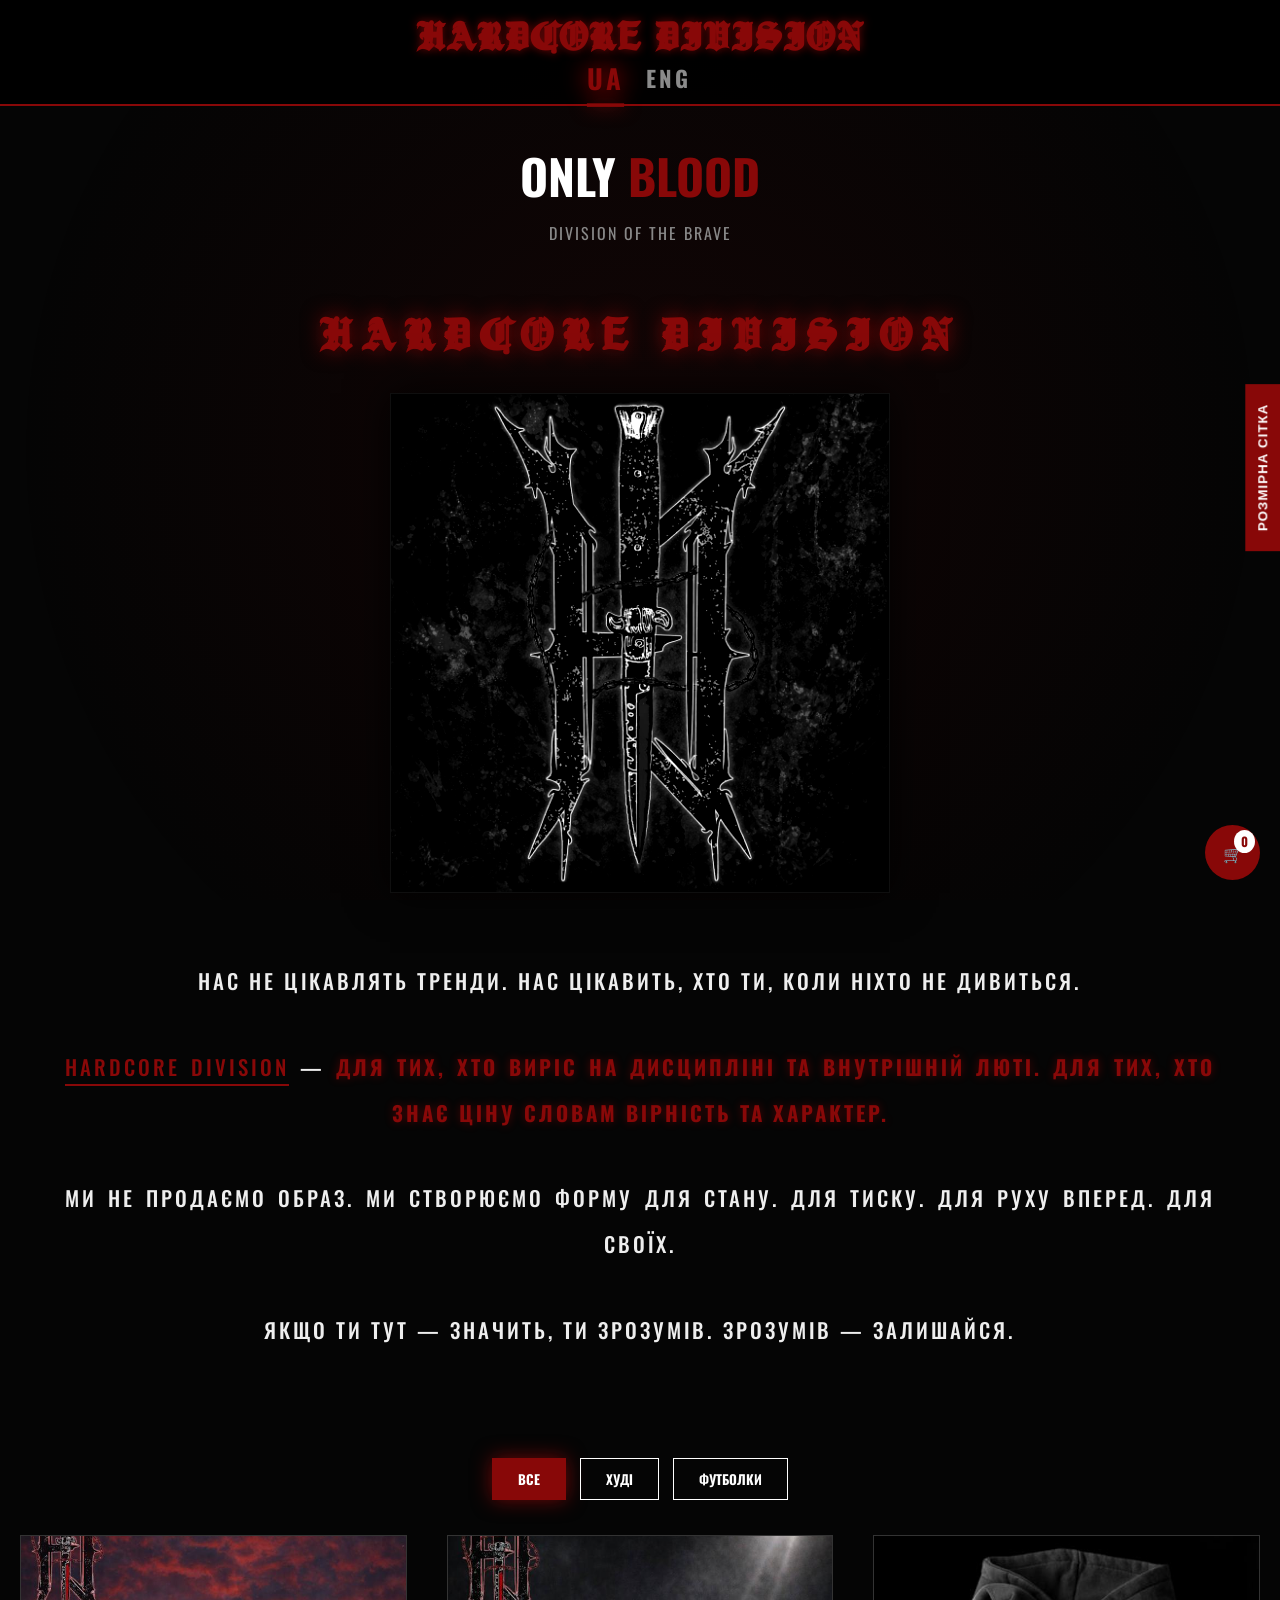
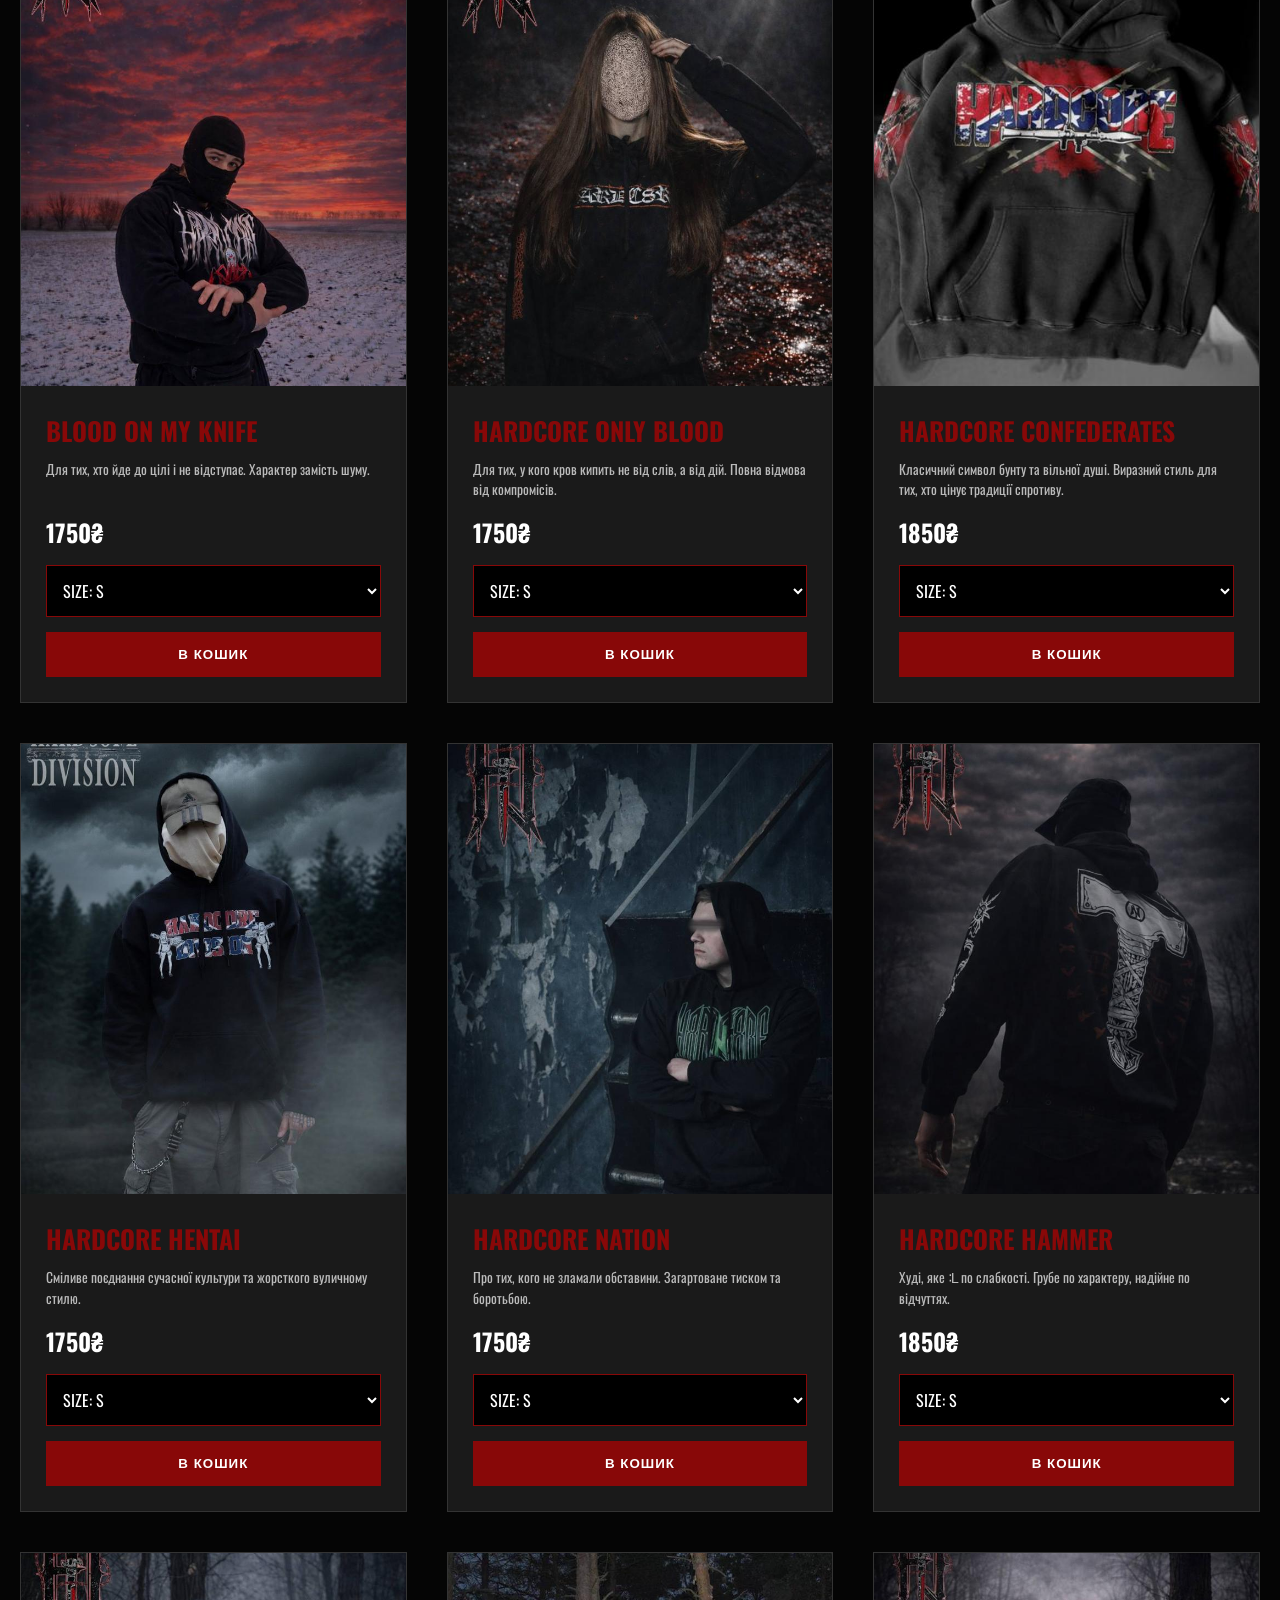
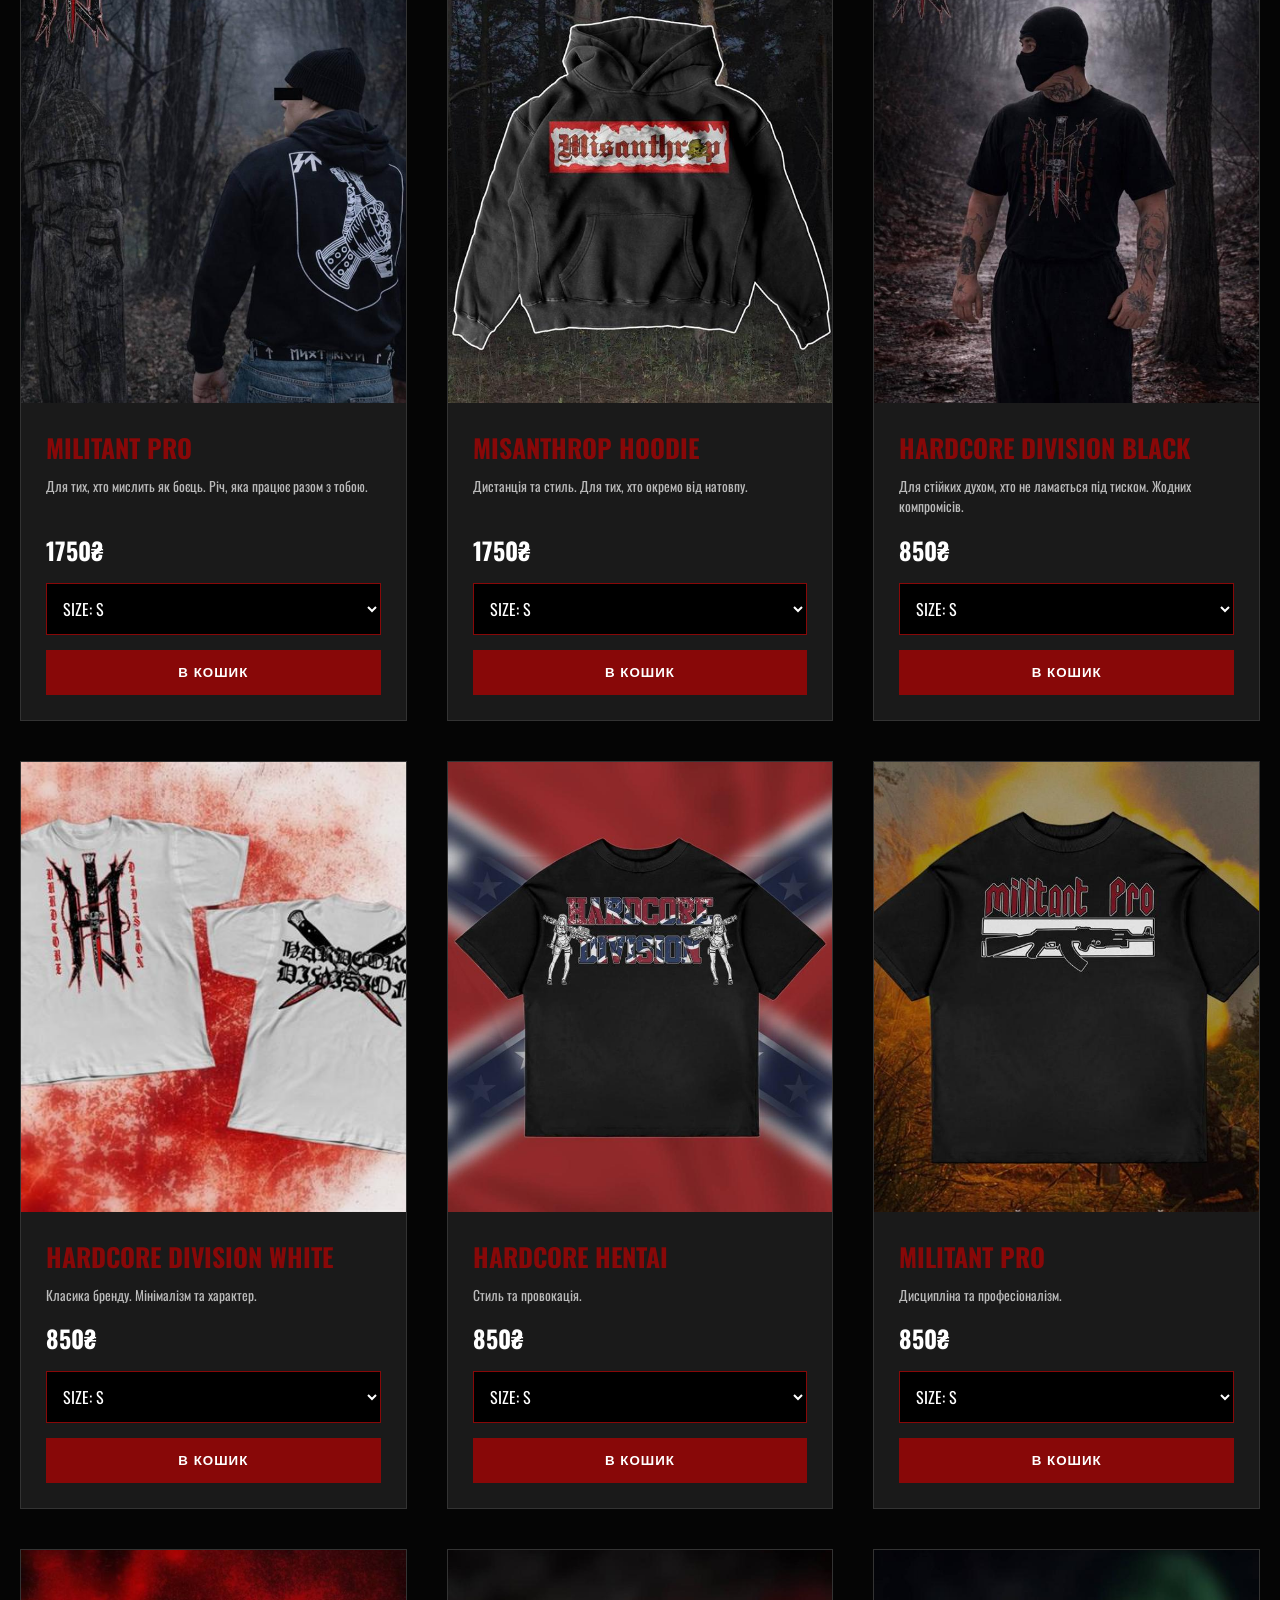
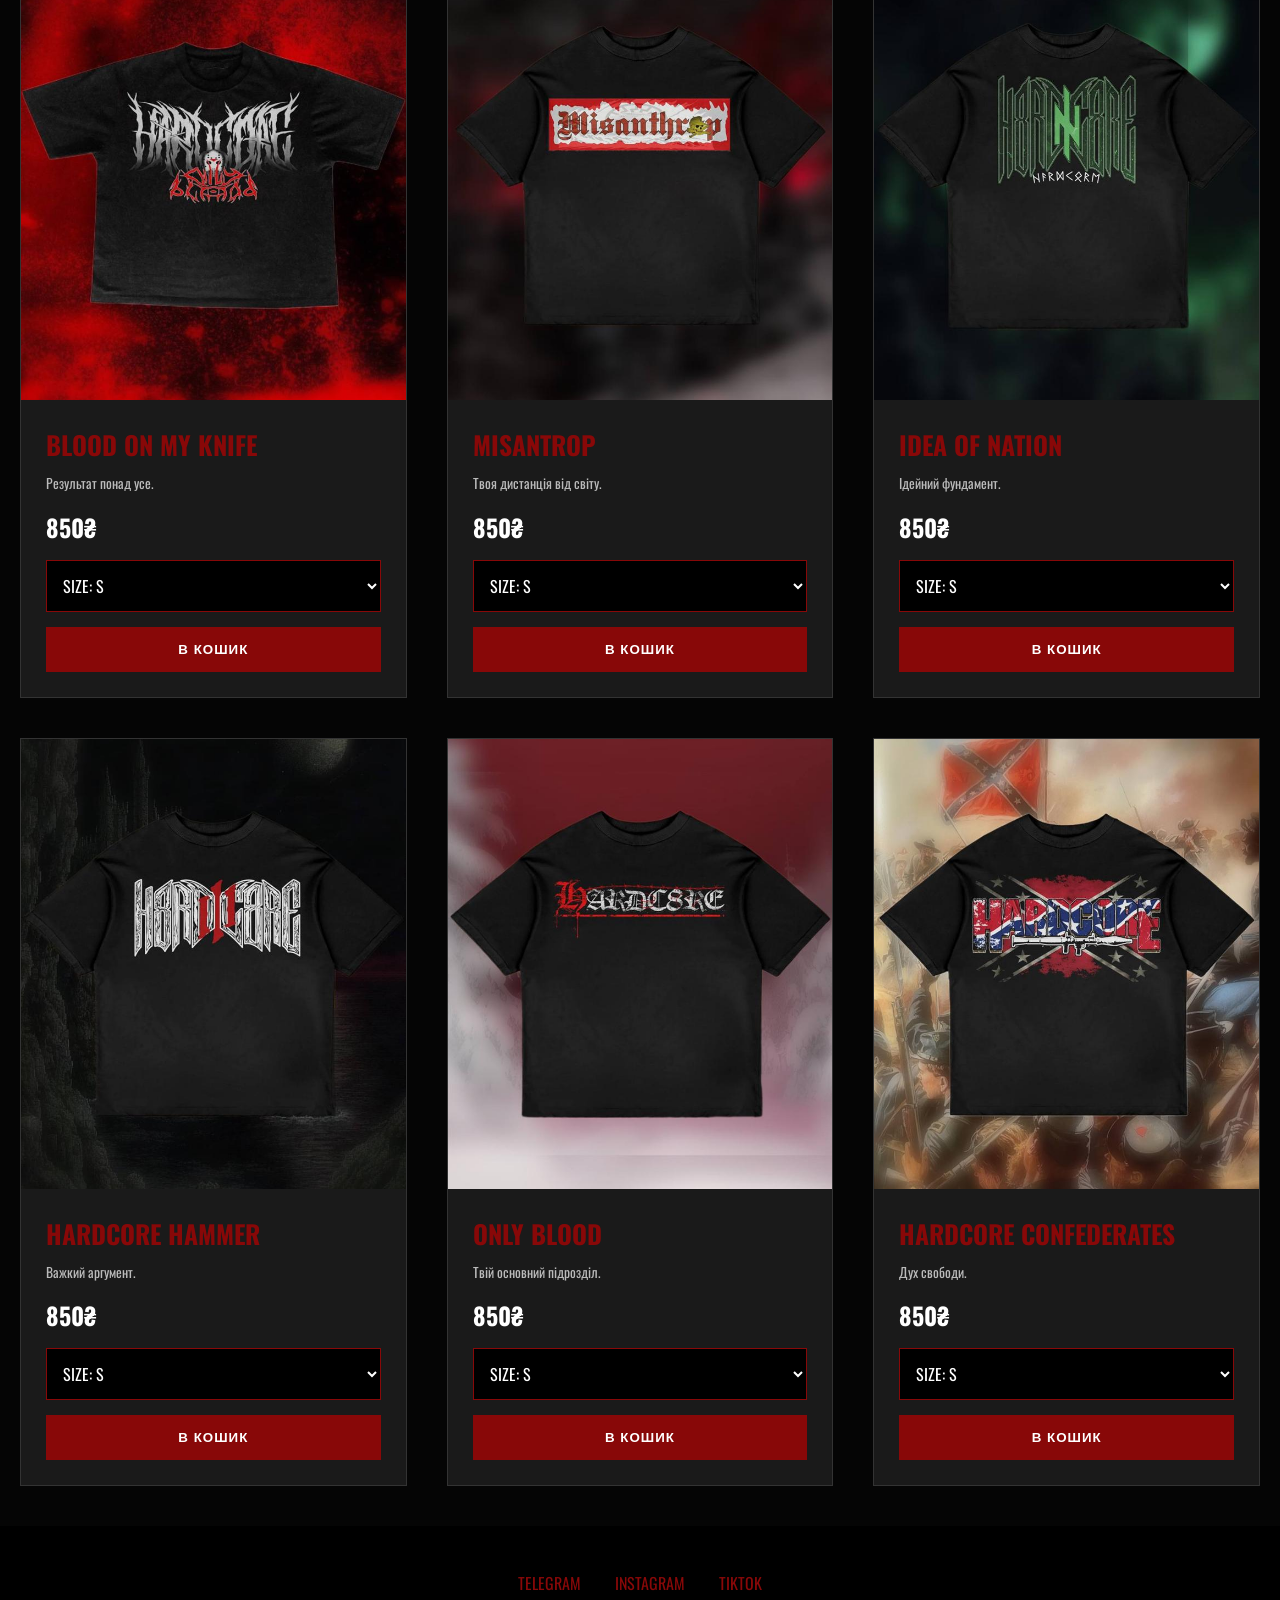
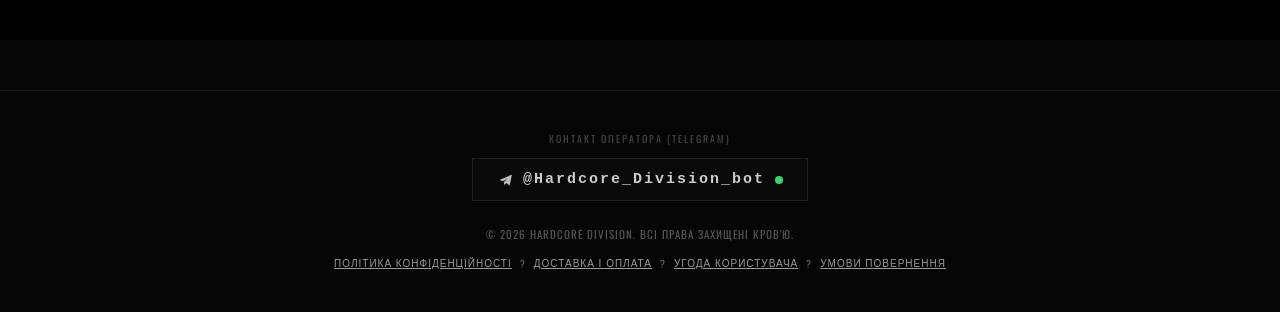
==== commit 58b557e1: "Add files via upload" ====
--- a/index.html
+++ b/index.html
@@ -1,17 +1,641 @@
-<!DOCTYPE html>
-<html lang="en">
-<head>
-    <meta charset="UTF-8">
-    <meta http-equiv="refresh" content="0; url=/pages/index.html">
-    <meta name="viewport" content="width=device-width, initial-scale=1.0">
-    <title>Redirecting...</title>
-    <script>
-        window.location.replace("/pages/index.html");
-    </script>
-</head>
-<body>
-    <noscript>
-        <a href="/pages/index.html">Open site</a>
-    </noscript>
-</body>
-</html>
+<!DOCTYPE html>
+<html lang="uk">
+<head>
+    <meta charset="UTF-8">
+    <meta name="viewport" content="width=device-width, initial-scale=1.0">
+    <title>HARDCORE DIVISION | ONLY BLOOD</title>
+    <meta name="description" content="Hardcore Division — правий мерч Україна: мілітарі одяг, худі та футболки у стилі streetwear. Український бренд одягу з характером.">
+    <meta name="keywords" content="hardcore division, правий мерч україна, правый мерч украина, мілітарі одяг, милитари одежда, язичництво, pagan streetwear, hoodie, t-shirt, український бренд одягу">
+    <meta name="robots" content="index, follow, max-image-preview:large, max-snippet:-1, max-video-preview:-1">
+    <meta name="googlebot" content="index, follow, max-image-preview:large">
+    <meta property="og:type" content="website">
+    <meta property="og:site_name" content="Hardcore Division">
+    <meta property="og:title" content="HARDCORE DIVISION | ONLY BLOOD">
+    <meta property="og:description" content="Правий мерч Україна: мілітарі одяг, худі та футболки Hardcore Division.">
+    <meta property="og:image" content="https://hardcoredivision.in.ua/images/photo_2026-03-07_18-15-01.jpg">
+    <meta property="og:image:alt" content="Hardcore Division clothing catalog preview">
+    <meta property="og:url" content="https://hardcoredivision.in.ua/">
+    <meta property="og:locale" content="uk_UA">
+    <meta name="twitter:card" content="summary_large_image">
+    <meta name="twitter:title" content="HARDCORE DIVISION | ONLY BLOOD">
+    <meta name="twitter:description" content="Правий мерч Україна: мілітарі одяг, худі та футболки Hardcore Division.">
+    <meta name="twitter:image" content="https://hardcoredivision.in.ua/images/photo_2026-03-07_18-15-01.jpg">
+    <meta name="twitter:image:alt" content="Hardcore Division clothing catalog preview">
+    <meta name="theme-color" content="#050505">
+    <link rel="canonical" id="canonicalLink" href="https://hardcoredivision.in.ua/">
+    <link rel="icon" type="image/x-icon" href="favicon/favicon.ico">
+    <link rel="icon" type="image/png" sizes="32x32" href="favicon/favicon-32x32.png">
+    <link rel="icon" type="image/png" sizes="16x16" href="favicon/favicon-16x16.png">
+    <link rel="apple-touch-icon" sizes="180x180" href="favicon/apple-touch-icon.png">
+    <link rel="manifest" href="favicon/site.webmanifest">
+    <link rel="preconnect" href="https://fonts.googleapis.com">
+    <link rel="preconnect" href="https://fonts.gstatic.com" crossorigin>
+    <link href="https://fonts.googleapis.com/css2?family=Oswald:wght@400;700&display=swap" rel="stylesheet">
+    <link rel="stylesheet" href="styles.css">
+    <script type="application/ld+json" id="org-jsonld"></script>
+    <script type="application/ld+json" id="catalog-jsonld"></script>
+</head>
+<body data-page="catalog">
+
+<div id="toast-container"></div>
+
+<button class="size-btn" data-ua="РОЗМІРНА СІТКА" data-eng="SIZE GUIDE" onclick="toggleSizePanel()">РОЗМІРНА СІТКА</button>
+
+<div class="side-panel" id="sizePanel" aria-hidden="true">
+    <div class="close-btn" onclick="toggleSizePanel()">&#10005;</div>
+    
+    <h2 data-ua="РОЗМІРНА СІТКА" data-eng="SIZE GUIDE" style="color: var(--blood); text-align: center; margin-top: 20px;">РОЗМІРНА СІТКА</h2>
+    
+    <div style="display: flex; justify-content: center; gap: 5px; padding: 0 15px; margin-top: 15px; margin-bottom: 15px;">
+        <button id="size-btn-t" class="size-type-btn" data-ua="ФУТБОЛКИ" data-eng="T-SHIRTS" onclick="setSizeType('tshirt')" 
+            style="flex: 1; background: #222; color: #888; border: 1px solid #333; padding: 10px; cursor: pointer;">
+            ФУТБОЛКИ
+        </button>
+        <button id="size-btn-h" class="size-type-btn" data-ua="ХУДІ" data-eng="HOODIES" onclick="setSizeType('hoodie')" 
+            style="flex: 1; background: var(--blood); color: white; border: none; padding: 10px; cursor: pointer;">
+            ХУДІ
+        </button>
+    </div>
+
+    <div style="padding: 0 10px;">
+        <img src="images/Screenshot_197.png" id="mainSizeImg" loading="lazy" decoding="async" alt="Size Guide" style="width:100%; border: 1px solid #222; display: block;">
+    </div>
+</div>
+
+<div class="gallery-overlay" id="gallery">
+    <div class="close-btn" style="color:white; top:15px; right:15px;" onclick="closeGallery()">&#10005;</div>
+    <button class="gallery-nav prev" onclick="changeImg(-1)">&#10094;</button>
+    <img src="" id="galleryImg" loading="lazy" decoding="async" alt="Product gallery image">
+    <button class="gallery-nav next" onclick="changeImg(1)">&#10095;</button>
+</div>
+
+<div class="modal-overlay" id="cartModal">
+    <div class="modal-content">
+        <div class="close-btn" onclick="toggleCart()">&#10005;</div>
+        <h2 data-ua="ВАШ КОШИК" data-eng="YOUR CART" style="color: var(--blood); border-bottom: 1px solid var(--blood); padding-bottom: 10px; margin-bottom: 15px;">ВАШ КОШИК</h2>
+        
+        <div id="cartItemsList"></div>
+        
+        <div id="cartTotal" style="font-weight: bold; font-size: 1.1rem; margin: 20px 0;">Всього: 0&#8372;</div>
+        
+        <!-- Новая кнопка FAQ -->
+        <button class="faq-btn" data-ua="ЧАСТІ ЗАПИТАННЯ" data-eng="FAQ" onclick="toggleFAQ()">ЧАСТІ ЗАПИТАННЯ</button>
+        
+        <!-- Новый блок FAQ (скрытый по умолчанию) -->
+        <div id="faqSection">
+            <ul>
+                <li>
+                    <h4 data-ua="Чи можна накладним платежем?" data-eng="Can I pay on delivery?">Чи можна накладним платежем?</h4>
+                    <p data-ua="Ні, тільки повна передплата." data-eng="No, only full prepayment.">Ні, тільки повна передплата.</p>
+                </li>
+                <li>
+                    <h4 data-ua="Скільки часу на відправку?" data-eng="How long for shipping?">Скільки часу на відправку?</h4>
+                    <p data-ua="3-5 робочих днів." data-eng="3-5 business days.">3-5 робочих днів.</p>
+                </li>
+                <li>
+                    <h4 data-ua="Як підібрати розмір?" data-eng="How to choose the size?">Як підібрати розмір?</h4>
+                    <p data-ua="Зайдіть у розмірну сітку для коректного вибору." data-eng="Check the size guide for accurate selection.">Зайдіть у розмірну сітку для коректного вибору.</p>
+                </li>
+                <li>
+                    <h4 data-ua="Чи є повернення, якщо розмір не підійшов?" data-eng="Is there a return if the size doesn't fit?">Чи є повернення, якщо розмір не підійшов?</h4>
+                    <p data-ua="Ні, повернення немає, уважно обирайте розмір." data-eng="No, returns are not available, please choose the size carefully.">Ні, повернення немає, уважно обирайте розмір.</p>
+                </li>
+                <!-- Добавь здесь більше li с вопросами, если нужно -->
+            </ul>
+        </div>
+        
+        <button class="buy-btn" data-ua="ОФОРМИТИ ЗАМОВЛЕННЯ" data-eng="CHECKOUT" onclick="openOrderForm()">ОФОРМИТИ ЗАМОВЛЕННЯ</button>
+    </div>
+</div>
+
+<div class="modal-overlay" id="orderModal">
+    <div class="modal-content" id="orderModalContent"></div>
+</div>
+
+<header id="mainHeader">
+    <div class="logo-container" id="logoArea">
+        <h1 class="logo">HARDCORE DIVISION</h1>
+    </div>
+    <div class="lang-switcher">
+    <span id="lang-ua" class="lang-btn active" onclick="setLang('ua')">UA</span>
+    <span id="lang-eng" class="lang-btn" onclick="setLang('eng')">ENG</span>
+</div>
+</header>
+
+<div class="container">
+    <div class="hero-text">
+        <h2>ONLY <span>BLOOD</span></h2>
+        <p>DIVISION OF THE BRAVE</p>
+    </div>
+
+    <section class="seo-hidden" aria-label="SEO keywords">
+        <h2>Правий мерч Україна від Hardcore Division</h2>
+        <p>Hardcore Division — український бренд одягу: правий мерч Україна, правый мерч украина, мілітарі одяг, милитари одежда, язичництво, pagan streetwear, худі та футболки.</p>
+    </section>
+
+<div class="about-section">
+    <h2 class="about-logo-title">Hardcore Division</h2>
+    
+    <img src="images/photo_2026-03-07_18-15-01.jpg" alt="Hardcore Division Logo" class="about-image" loading="lazy" decoding="async">
+    
+    <div class="manifesto">
+        <p data-ua="Нас не цікавлять тренди. Нас цікавить, хто ти, коли ніхто не дивиться." 
+           data-eng="Trends don't interest us. We care who you are when no one is watching.">
+           Нас не цікавлять тренди. Нас цікавить, хто ти, коли ніхто не дивиться.
+        </p>
+
+        <p>
+            <a href="https://t.me/hardcore_divis1on" target="_blank">Hardcore Division</a> — 
+            <span data-ua="для тих, хто виріс на дисципліні та внутрішній люті. Для тих, хто знає ціну словам вірність та характер." 
+                  data-eng="for those who grew up on discipline and inner rage. For those who know the price of loyalty and character.">
+                  для тих, хто виріс на дисципліні та внутрішній люті. Для тих, хто знає ціну словам вірність та характер.
+            </span>
+        </p>
+
+        <p data-ua="Ми не продаємо образ. Ми створюємо форму для стану. Для тиску. Для руху вперед. Для своїх." 
+           data-eng="We don't sell an image. We create the form for a state of mind. For pressure. For moving forward. For our own.">
+           Ми не продаємо образ. Ми створюємо форму для стану. Для тиску. Для руху вперед. Для своїх.
+        </p>
+
+        <p data-ua="Якщо ти тут — значить, ти зрозумів. Зрозумів — залишайся." 
+           data-eng="If you're here — you understand. If you understand — stay.">
+           Якщо ти тут — значить, ти зрозумів. Зрозумів — залишайся.
+        </p>
+    </div>
+</div>
+
+<div class="filter-container" style="text-align: center; margin-bottom: 30px;">
+    <button class="filter-btn active" data-ua="ВСЕ" data-eng="ALL" onclick="filterProducts('all')">ВСЕ</button>
+    <button class="filter-btn" data-ua="ХУДІ" data-eng="HOODIE" onclick="filterProducts('худі')">ХУДІ</button>
+    <button class="filter-btn" data-ua="ФУТБОЛКИ" data-eng="T-SHIRTS" onclick="filterProducts('футболка')">ФУТБОЛКИ</button>
+</div>
+
+<div class="shop-grid">
+    
+    <div class="product-card" data-category="худі">
+        <div class="product-img-container" onclick="openGallery(['images/photo_2025-12-31_17-17-16.jpg', 'images/photo_2025-12-31_17-17-18.jpg'])">
+            <img src="images/thumbs/photo_2025-12-31_17-17-16.jpg" class="product-img" loading="lazy" decoding="async" alt="Hardcore Division product image">
+            <img src="images/thumbs/photo_2025-12-31_17-17-18.jpg" class="product-img-alt" loading="lazy" decoding="async" alt="Hardcore Division product image alternate view">
+        </div>
+        <div class="product-info">
+            <div>
+                <h3 class="product-title">BLOOD ON MY KNIFE</h3>
+                <p class="product-desc" data-ua="Для тих, хто йде до цілі і не відступає. Характер замість шуму." data-eng="For those who pursue their goal and never back down. Character over noise.">Для тих, хто йде до цілі і не відступає. Характер замість шуму.</p>
+            </div>
+            <div>
+                <div class="price" data-uah="1750₴" data-usd="40$"></div>
+                <select id="size-1">
+                    <option value="S">SIZE: S</option><option value="M">SIZE: M</option>
+                    <option value="L">SIZE: L</option><option value="XL">SIZE: XL</option>
+                    <option value="2XL">SIZE: 2XL</option><option value="3XL">SIZE: 3XL</option>
+                </select>
+                <button class="buy-btn" data-ua="В КОШИК" data-eng="ADD TO CART" onclick="addToCart('BLOOD ON MY KNIFE HOODIE', 1750, 40, 'size-1')">В КОШИК</button>
+            </div>
+        </div>
+    </div>
+
+    <div class="product-card" data-category="худі">
+        <div class="product-img-container" onclick="openGallery(['images/photo_2026-01-02_15-43-43.jpg', 'images/photo_2026-01-03_10-19-49.jpg'])">
+            <img src="images/thumbs/photo_2026-01-02_15-43-43.jpg" class="product-img" loading="lazy" decoding="async" alt="Hardcore Division product image">
+            <img src="images/thumbs/photo_2026-01-03_10-19-49.jpg" class="product-img-alt" loading="lazy" decoding="async" alt="Hardcore Division product image alternate view">
+        </div>
+        <div class="product-info">
+            <div>
+                <h3 class="product-title">HARDCORE ONLY BLOOD</h3>
+                <p class="product-desc" data-ua="Для тих, у кого кров кипить не від слів, а від дій. Повна відмова від компромісів." data-eng="For those whose blood boils from actions, not words. Complete refusal of compromises.">Для тих, у кого кров кипить не від слів, а від дій. Повна відмова від компромісів.</p>
+            </div>
+            <div>
+                <div class="price" data-uah="1750₴" data-usd="40$"></div>
+                <select id="size-2">
+                    <option value="S">SIZE: S</option><option value="M">SIZE: M</option>
+                    <option value="L">SIZE: L</option><option value="XL">SIZE: XL</option>
+                    <option value="2XL">SIZE: 2XL</option><option value="3XL">SIZE: 3XL</option>
+                </select>
+                <button class="buy-btn" data-ua="В КОШИК" data-eng="ADD TO CART" onclick="addToCart('HARDCORE ONLY BLOOD HOODIE', 1750, 40, 'size-2')">В КОШИК</button>
+            </div>
+        </div>
+    </div>
+
+    <div class="product-card" data-category="худі">
+        <div class="product-img-container" onclick="openGallery(['images/photo_1_2026-03-06_19-48-03.jpg', 'images/photo_2_2026-03-06_19-48-03.jpg'])">
+            <img src="images/thumbs/photo_1_2026-03-06_19-48-03.jpg" class="product-img" loading="lazy" decoding="async" alt="Hardcore Division product image">
+            <img src="images/thumbs/photo_2_2026-03-06_19-48-03.jpg" class="product-img-alt" loading="lazy" decoding="async" alt="Hardcore Division product image alternate view">
+        </div>
+        <div class="product-info">
+            <div>
+                <h3 class="product-title">Hardcore Confederates</h3>
+                <p class="product-desc" data-ua="Класичний символ бунту та вільної душі. Виразний стиль для тих, хто цінує традиції спротиву." data-eng="A classic symbol of rebellion and a free soul. Bold style for those who value traditions of resistance.">Класичний символ бунту та вільної душі. Виразний стиль для тих, хто цінує традиції спротиву.</p>
+            </div>
+            <div>
+                <div class="price" data-uah="1850₴" data-usd="45$"></div>
+                <select id="size-3">
+                    <option value="S">SIZE: S</option><option value="M">SIZE: M</option>
+                    <option value="L">SIZE: L</option><option value="XL">SIZE: XL</option>
+                    <option value="2XL">SIZE: 2XL</option><option value="3XL">SIZE: 3XL</option>
+                </select>
+                <button class="buy-btn" data-ua="В КОШИК" data-eng="ADD TO CART" onclick="addToCart('Confederates Hoodie', 1850, 45, 'size-3')">В КОШИК</button>
+            </div>
+        </div>
+    </div>
+
+    <div class="product-card" data-category="худі">
+        <div class="product-img-container" onclick="openGallery(['images/IMG_6728.JPEG', 'images/IMG_6729.JPEG', 'images/IMG_6730.JPEG', 'images/IMG_6731.JPEG'])">
+            <img src="images/thumbs/IMG_6728.JPEG" class="product-img" loading="lazy" decoding="async" alt="Hardcore Division product image">
+            <img src="images/thumbs/IMG_6729.JPEG" class="product-img-alt" loading="lazy" decoding="async" alt="Hardcore Division product image alternate view">
+        </div>
+        <div class="product-info">
+            <div>
+                <h3 class="product-title">Hardcore Hentai</h3>
+                <p class="product-desc" data-ua="Сміливе поєднання сучасної культури та жорсткого вуличному стилю." data-eng="A bold fusion of modern culture and hardcore street style.">Сміливе поєднання сучасної культури та жорсткого вуличному стилю.</p>
+            </div>
+            <div>
+                <div class="price" data-uah="1750₴" data-usd="40$"></div>
+                <select id="size-4">
+                    <option value="S">SIZE: S</option><option value="M">SIZE: M</option>
+                    <option value="L">SIZE: L</option><option value="XL">SIZE: XL</option>
+                    <option value="2XL">SIZE: 2XL</option><option value="3XL">SIZE: 3XL</option>
+                </select>
+                <button class="buy-btn" data-ua="В КОШИК" data-eng="ADD TO CART" onclick="addToCart('Hentai Hoodie', 1750, 40, 'size-4')">В КОШИК</button>
+            </div>
+        </div>
+    </div>
+
+    <div class="product-card" data-category="худі">
+        <div class="product-img-container" onclick="openGallery(['images/photo_1_2026-03-06_19-48-26.jpg', 'images/photo_2_2026-03-06_19-48-26.jpg', 'images/photo_3_2026-03-06_19-48-26.jpg', 'images/photo_4_2026-03-06_19-48-26.jpg'])">
+            <img src="images/thumbs/photo_1_2026-03-06_19-48-26.jpg" class="product-img" loading="lazy" decoding="async" alt="Hardcore Division product image">
+            <img src="images/thumbs/photo_2_2026-03-06_19-48-26.jpg" class="product-img-alt" loading="lazy" decoding="async" alt="Hardcore Division product image alternate view">
+        </div>
+        <div class="product-info">
+            <div>
+                <h3 class="product-title">HARDCORE NATION</h3>
+                <p class="product-desc" data-ua="Про тих, кого не зламали обставини. Загартоване тиском та боротьбою." data-eng="About those not broken by circumstances. Tempered by pressure and struggle.">Про тих, кого не зламали обставини. Загартоване тиском та боротьбою.</p>
+            </div>
+            <div>
+                <div class="price" data-uah="1750₴" data-usd="40$"></div>
+                <select id="size-5">
+                    <option value="S">SIZE: S</option><option value="M">SIZE: M</option>
+                    <option value="L">SIZE: L</option><option value="XL">SIZE: XL</option>
+                    <option value="2XL">SIZE: 2XL</option><option value="3XL">SIZE: 3XL</option>
+                </select>
+                <button class="buy-btn" data-ua="В КОШИК" data-eng="ADD TO CART" onclick="addToCart('HARDCORE NATION HOODIE', 1750, 40, 'size-5')">В КОШИК</button>
+            </div>
+        </div>
+    </div>
+
+    <div class="product-card" data-category="худі">
+        <div class="product-img-container" onclick="openGallery(['images/photo_1_2026-03-06_19-49-05.jpg', 'images/photo_2_2026-03-06_19-49-05.jpg', 'images/photo_3_2026-03-06_19-49-05.jpg'])">
+            <img src="images/thumbs/photo_1_2026-03-06_19-49-05.jpg" class="product-img" loading="lazy" decoding="async" alt="Hardcore Division product image">
+            <img src="images/thumbs/photo_2_2026-03-06_19-49-05.jpg" class="product-img-alt" loading="lazy" decoding="async" alt="Hardcore Division product image alternate view">
+        </div>
+        <div class="product-info">
+            <div>
+                <h3 class="product-title">HARDCORE HAMMER</h3>
+                <p class="product-desc" data-ua="Худі, яке ᒺ по слабкості. Грубе по характеру, надійне по відчуттях." data-eng="A hoodie that strikes at weakness. Tough in character, reliable in feel.">Худі, яке ᒺ по слабкості. Грубе по характеру, надійне по відчуттях.</p>
+            </div>
+            <div>
+                <div class="price" data-uah="1850₴" data-usd="45$"></div>
+                <select id="size-6">
+                    <option value="S">SIZE: S</option><option value="M">SIZE: M</option>
+                    <option value="L">SIZE: L</option><option value="XL">SIZE: XL</option>
+                    <option value="2XL">SIZE: 2XL</option><option value="3XL">SIZE: 3XL</option>
+                </select>
+                <button class="buy-btn" data-ua="В КОШИК" data-eng="ADD TO CART" onclick="addToCart('HARDCORE HAMMER HOODIE', 1850, 45, 'size-6')">В КОШИК</button>
+            </div>
+        </div>
+    </div>
+
+    <div class="product-card" data-category="худі">
+        <div class="product-img-container" onclick="openGallery(['images/photo_1_2026-03-06_19-49-15.jpg', 'images/photo_2_2026-03-06_19-49-15.jpg', 'images/photo_3_2026-03-06_19-49-15.jpg', 'images/photo_4_2026-03-06_19-49-15.jpg'])">
+            <img src="images/thumbs/photo_1_2026-03-06_19-49-15.jpg" class="product-img" loading="lazy" decoding="async" alt="Hardcore Division product image">
+            <img src="images/thumbs/photo_2_2026-03-06_19-49-15.jpg" class="product-img-alt" loading="lazy" decoding="async" alt="Hardcore Division product image alternate view">
+        </div>
+        <div class="product-info">
+            <div>
+                <h3 class="product-title">MILITANT PRO</h3>
+                <p class="product-desc" data-ua="Для тих, хто мислить як боєць. Річ, яка працює разом з тобою." data-eng="For those who think like a warrior. Gear that works with you.">Для тих, хто мислить як боєць. Річ, яка працює разом з тобою.</p>
+            </div>
+            <div>
+                <div class="price" data-uah="1750₴" data-usd="40$"></div>
+                <select id="size-7">
+                    <option value="S">SIZE: S</option><option value="M">SIZE: M</option>
+                    <option value="L">SIZE: L</option><option value="XL">SIZE: XL</option>
+                    <option value="2XL">SIZE: 2XL</option><option value="3XL">SIZE: 3XL</option>
+                </select>
+                <button class="buy-btn" data-ua="В КОШИК" data-eng="ADD TO CART" onclick="addToCart('MILITANT PRO HOODIE', 1750, 40, 'size-7')">В КОШИК</button>
+            </div>
+        </div>
+    </div>
+
+    <div class="product-card" data-category="худі">
+        <div class="product-img-container" onclick="openGallery(['images/photo_1_2026-03-06_19-49-25.jpg', 'images/photo_2_2026-03-06_19-49-25.jpg'])">
+            <img src="images/thumbs/photo_1_2026-03-06_19-49-25.jpg" class="product-img" loading="lazy" decoding="async" alt="Hardcore Division product image">
+            <img src="images/thumbs/photo_2_2026-03-06_19-49-25.jpg" class="product-img-alt" loading="lazy" decoding="async" alt="Hardcore Division product image alternate view">
+        </div>
+        <div class="product-info">
+            <div>
+                <h3 class="product-title">Misanthrop Hoodie</h3>
+                <p class="product-desc" data-ua="Дистанція та стиль. Для тих, хто окремо від натовпу." data-eng="Distance and style. For those who stand apart from the crowd.">Дистанція та стиль. Для тих, хто окремо від натовпу.</p>
+            </div>
+            <div>
+                <div class="price" data-uah="1750₴" data-usd="40$"></div>
+                <select id="size-8">
+                    <option value="S">SIZE: S</option><option value="M">SIZE: M</option>
+                    <option value="L">SIZE: L</option><option value="XL">SIZE: XL</option>
+                    <option value="2XL">SIZE: 2XL</option><option value="3XL">SIZE: 3XL</option>
+                </select>
+                <button class="buy-btn" data-ua="В КОШИК" data-eng="ADD TO CART" onclick="addToCart('Misanthrop Hoodie', 1750, 40, 'size-8')">В КОШИК</button>
+            </div>
+        </div>
+    </div>
+
+    <div class="product-card" data-category="футболка">
+        <div class="product-img-container" onclick="openGallery(['images/photo_1_2026-03-06_19-49-30.jpg', 'images/photo_2_2026-03-06_19-49-30.jpg', 'images/photo_3_2026-03-06_19-49-30.jpg'])">
+            <img src="images/thumbs/photo_1_2026-03-06_19-49-30.jpg" class="product-img" loading="lazy" decoding="async" alt="Hardcore Division product image">
+            <img src="images/thumbs/photo_2_2026-03-06_19-49-30.jpg" class="product-img-alt" loading="lazy" decoding="async" alt="Hardcore Division product image alternate view">
+        </div>
+        <div class="product-info">
+            <div>
+                <h3 class="product-title">Hardcore Division Black</h3>
+                <p class="product-desc" data-ua="Для стійких духом, хто не ламається під тиском. Жодних компромісів." data-eng="For the strong-willed who don't break under pressure. No compromises.">Для стійких духом, хто не ламається під тиском. Жодних компромісів.</p>
+            </div>
+            <div>
+                <div class="price" data-uah="850₴" data-usd="20$"></div>
+                <select id="size-9">
+                    <option value="S">SIZE: S</option><option value="M">SIZE: M</option>
+                    <option value="L">SIZE: L</option><option value="XL">SIZE: XL</option>
+                    <option value="2XL">SIZE: 2XL</option><option value="3XL">SIZE: 3XL</option>
+                </select>
+                <button class="buy-btn" data-ua="В КОШИК" data-eng="ADD TO CART" onclick="addToCart('Division T-Shirt Black', 850, 20, 'size-9')">В КОШИК</button>
+            </div>
+        </div>
+    </div>
+
+    <div class="product-card" data-category="футболка">
+        <div class="product-img-container" onclick="openGallery(['images/photo_1_2026-03-06_19-49-40.jpg', 'images/photo_2_2026-03-06_19-49-40.jpg'])">
+            <img src="images/thumbs/photo_1_2026-03-06_19-49-40.jpg" class="product-img" loading="lazy" decoding="async" alt="Hardcore Division product image">
+            <img src="images/thumbs/photo_2_2026-03-06_19-49-40.jpg" class="product-img-alt" loading="lazy" decoding="async" alt="Hardcore Division product image alternate view">
+        </div>
+        <div class="product-info">
+            <div>
+                <h3 class="product-title">Hardcore Division White</h3>
+                <p class="product-desc" data-ua="Класика бренду. Мінімалізм та характер." data-eng="Brand classic. Minimalism and character.">Класика бренду. Мінімалізм та характер. &#11036;&#11035;</p>
+            </div>
+            <div>
+                <div class="price" data-uah="850₴" data-usd="20$"></div>
+                <select id="size-10">
+                    <option value="S">SIZE: S</option><option value="M">SIZE: M</option>
+                    <option value="L">SIZE: L</option><option value="XL">SIZE: XL</option>
+                    <option value="2XL">SIZE: 2XL</option><option value="3XL">SIZE: 3XL</option>
+                </select>
+                <button class="buy-btn" data-ua="В КОШИК" data-eng="ADD TO CART" onclick="addToCart('Division T-Shirt White', 850, 20, 'size-10')">В КОШИК</button>
+            </div>
+        </div>
+    </div>
+
+    <div class="product-card" data-category="футболка">
+        <div class="product-img-container" onclick="openGallery(['images/photo_13_2026-03-07_08-39-14.jpg', 'images/photo_14_2026-03-07_08-39-14.jpg'])">
+            <img src="images/thumbs/photo_13_2026-03-07_08-39-14.jpg" class="product-img" loading="lazy" decoding="async" alt="Hardcore Division product image">
+            <img src="images/thumbs/photo_14_2026-03-07_08-39-14.jpg" class="product-img-alt" loading="lazy" decoding="async" alt="Hardcore Division product image alternate view">
+        </div>
+        <div class="product-info">
+            <div><h3 class="product-title">Hardcore Hentai</h3><p class="product-desc" data-ua="Стиль та провокація." data-eng="Style and provocation.">Стиль та провокація.</p></div>
+            <div>
+                <div class="price" data-uah="850₴" data-usd="20$"></div>
+                <select id="size-f1">
+                    <option value="S">SIZE: S</option><option value="M">SIZE: M</option>
+                    <option value="L">SIZE: L</option><option value="XL">SIZE: XL</option>
+                    <option value="2XL">SIZE: 2XL</option><option value="3XL">SIZE: 3XL</option>
+                </select>
+                <button class="buy-btn" data-ua="В КОШИК" data-eng="ADD TO CART" onclick="addToCart('Hardcore Hentai T-Shirt', 850, 20, 'size-f1')">В КОШИК</button>
+            </div>
+        </div>
+    </div>
+
+    <div class="product-card" data-category="футболка">
+        <div class="product-img-container" onclick="openGallery(['images/photo_3_2026-03-07_08-39-14.jpg', 'images/photo_4_2026-03-07_08-39-14.jpg'])">
+            <img src="images/thumbs/photo_3_2026-03-07_08-39-14.jpg" class="product-img" loading="lazy" decoding="async" alt="Hardcore Division product image">
+            <img src="images/thumbs/photo_4_2026-03-07_08-39-14.jpg" class="product-img-alt" loading="lazy" decoding="async" alt="Hardcore Division product image alternate view">
+        </div>
+        <div class="product-info">
+            <div><h3 class="product-title">Militant Pro</h3><p class="product-desc" data-ua="Дисципліна та професіоналізм." data-eng="Discipline and professionalism.">Дисципліна та професіоналізм.</p></div>
+            <div>
+                <div class="price" data-uah="850₴" data-usd="20$"></div>
+                <select id="size-f2">
+                    <option value="S">SIZE: S</option><option value="M">SIZE: M</option>
+                    <option value="L">SIZE: L</option><option value="XL">SIZE: XL</option>
+                    <option value="2XL">SIZE: 2XL</option><option value="3XL">SIZE: 3XL</option>
+                </select>
+                <button class="buy-btn" data-ua="В КОШИК" data-eng="ADD TO CART" onclick="addToCart('Militant Pro T-Shirt', 850, 20, 'size-f2')">В КОШИК</button>
+            </div>
+        </div>
+    </div>
+
+    <div class="product-card" data-category="футболка">
+        <div class="product-img-container" onclick="openGallery(['images/photo_5_2026-03-07_08-39-14.jpg', 'images/photo_6_2026-03-07_08-39-14.jpg'])">
+            <img src="images/thumbs/photo_5_2026-03-07_08-39-14.jpg" class="product-img" loading="lazy" decoding="async" alt="Hardcore Division product image">
+            <img src="images/thumbs/photo_6_2026-03-07_08-39-14.jpg" class="product-img-alt" loading="lazy" decoding="async" alt="Hardcore Division product image alternate view">
+        </div>
+        <div class="product-info">
+            <div><h3 class="product-title">BLOOD ON MY KNIFE</h3><p class="product-desc" data-ua="Результат понад усе." data-eng="Result above all else.">Результат понад усе.</p></div>
+            <div>
+                <div class="price" data-uah="850₴" data-usd="20$"></div>
+                <select id="size-f3">
+                    <option value="S">SIZE: S</option><option value="M">SIZE: M</option>
+                    <option value="L">SIZE: L</option><option value="XL">SIZE: XL</option>
+                    <option value="2XL">SIZE: 2XL</option><option value="3XL">SIZE: 3XL</option>
+                </select>
+                <button class="buy-btn" data-ua="В КОШИК" data-eng="ADD TO CART" onclick="addToCart('Blood on my knife T-Shirt', 850, 20, 'size-f3')">В КОШИК</button>
+            </div>
+        </div>
+    </div>
+
+    <div class="product-card" data-category="футболка">
+        <div class="product-img-container" onclick="openGallery(['images/photo_7_2026-03-07_08-39-14.jpg', 'images/photo_8_2026-03-07_08-39-14.jpg'])">
+            <img src="images/thumbs/photo_7_2026-03-07_08-39-14.jpg" class="product-img" loading="lazy" decoding="async" alt="Hardcore Division product image">
+            <img src="images/thumbs/photo_8_2026-03-07_08-39-14.jpg" class="product-img-alt" loading="lazy" decoding="async" alt="Hardcore Division product image alternate view">
+        </div>
+        <div class="product-info">
+            <div><h3 class="product-title">Misantrop</h3><p class="product-desc" data-ua="Твоя дистанція від світу." data-eng="Your distance from the world.">Твоя дистанція від світу.</p></div>
+            <div>
+                <div class="price" data-uah="850₴" data-usd="20$"></div>
+                <select id="size-f4">
+                    <option value="S">SIZE: S</option><option value="M">SIZE: M</option>
+                    <option value="L">SIZE: L</option><option value="XL">SIZE: XL</option>
+                    <option value="2XL">SIZE: 2XL</option><option value="3XL">SIZE: 3XL</option>
+                </select>
+                <button class="buy-btn" data-ua="В КОШИК" data-eng="ADD TO CART" onclick="addToCart('Misantrop T-Shirt', 850, 20, 'size-f4')">В КОШИК</button>
+            </div>
+        </div>
+    </div>
+
+    <div class="product-card" data-category="футболка">
+        <div class="product-img-container" onclick="openGallery(['images/photo_9_2026-03-07_08-39-14.jpg', 'images/photo_2026-03-12_14-59-12.jpg'])">
+            <img src="images/thumbs/photo_9_2026-03-07_08-39-14.jpg" class="product-img" loading="lazy" decoding="async" alt="Hardcore Division product image">
+            <img src="images/thumbs/photo_2026-03-12_14-59-12.jpg" class="product-img-alt" loading="lazy" decoding="async" alt="Hardcore Division product image alternate view">
+        </div>
+        <div class="product-info">
+            <div><h3 class="product-title">Idea of Nation</h3><p class="product-desc" data-ua="Ідейний фундамент." data-eng="Ideological foundation.">Ідейний фундамент.</p></div>
+            <div>
+                <div class="price" data-uah="850₴" data-usd="20$"></div>
+                <select id="size-f5">
+                    <option value="S">SIZE: S</option><option value="M">SIZE: M</option>
+                    <option value="L">SIZE: L</option><option value="XL">SIZE: XL</option>
+                    <option value="2XL">SIZE: 2XL</option><option value="3XL">SIZE: 3XL</option>
+                </select>
+                <button class="buy-btn" data-ua="В КОШИК" data-eng="ADD TO CART" onclick="addToCart('Idea of Nation T-Shirt', 850, 20, 'size-f5')">В КОШИК</button>
+            </div>
+        </div>
+    </div>
+
+    <div class="product-card" data-category="футболка">
+        <div class="product-img-container" onclick="openGallery(['images/photo_11_2026-03-07_08-39-14.jpg', 'images/photo_12_2026-03-07_08-39-14.jpg'])">
+            <img src="images/thumbs/photo_11_2026-03-07_08-39-14.jpg" class="product-img" loading="lazy" decoding="async" alt="Hardcore Division product image">
+            <img src="images/thumbs/photo_12_2026-03-07_08-39-14.jpg" class="product-img-alt" loading="lazy" decoding="async" alt="Hardcore Division product image alternate view">
+        </div>
+        <div class="product-info">
+            <div><h3 class="product-title">Hardcore Hammer</h3><p class="product-desc" data-ua="Важкий аргумент." data-eng="A heavy argument.">Важкий аргумент.</p></div>
+            <div>
+                <div class="price" data-uah="850₴" data-usd="20$"></div>
+                <select id="size-f6">
+                    <option value="S">SIZE: S</option><option value="M">SIZE: M</option>
+                    <option value="L">SIZE: L</option><option value="XL">SIZE: XL</option>
+                    <option value="2XL">SIZE: 2XL</option><option value="3XL">SIZE: 3XL</option>
+                </select>
+                <button class="buy-btn" data-ua="В КОШИК" data-eng="ADD TO CART" onclick="addToCart('Hammer T-Shirt', 850, 20, 'size-f6')">В КОШИК</button>
+            </div>
+        </div>
+    </div>
+
+    <div class="product-card" data-category="футболка">
+        <div class="product-img-container" onclick="openGallery(['images/photo_17_2026-03-07_08-39-14.jpg', 'images/photo_18_2026-03-07_08-39-14.jpg'])">
+            <img src="images/thumbs/photo_17_2026-03-07_08-39-14.jpg" class="product-img" loading="lazy" decoding="async" alt="Hardcore Division product image">
+            <img src="images/thumbs/photo_18_2026-03-07_08-39-14.jpg" class="product-img-alt" loading="lazy" decoding="async" alt="Hardcore Division product image alternate view">
+        </div>
+        <div class="product-info">
+            <div><h3 class="product-title">ONLY BLOOD</h3><p class="product-desc" data-ua="Твій основний підрозділ." data-eng="Your main unit.">Твій основний підрозділ.</p></div>
+            <div>
+                <div class="price" data-uah="850₴" data-usd="20$"></div>
+                <select id="size-f7">
+                    <option value="S">SIZE: S</option><option value="M">SIZE: M</option>
+                    <option value="L">SIZE: L</option><option value="XL">SIZE: XL</option>
+                    <option value="2XL">SIZE: 2XL</option><option value="3XL">SIZE: 3XL</option>
+                </select>
+                <button class="buy-btn" data-ua="В КОШИК" data-eng="ADD TO CART" onclick="addToCart('Only Blood T-Shirt', 850, 20, 'size-f7')">В КОШИК</button>
+            </div>
+        </div>
+    </div>
+
+    <div class="product-card" data-category="футболка">
+        <div class="product-img-container" onclick="openGallery(['images/photo_15_2026-03-07_08-39-14.jpg', 'images/photo_16_2026-03-07_08-39-14.jpg'])">
+            <img src="images/thumbs/photo_15_2026-03-07_08-39-14.jpg" class="product-img" loading="lazy" decoding="async" alt="Hardcore Division product image">
+            <img src="images/thumbs/photo_16_2026-03-07_08-39-14.jpg" class="product-img-alt" loading="lazy" decoding="async" alt="Hardcore Division product image alternate view">
+        </div>
+        <div class="product-info">
+            <div><h3 class="product-title">Hardcore Confederates</h3><p class="product-desc" data-ua="Дух свободи." data-eng="The spirit of freedom.">Дух свободи.</p></div>
+            <div>
+                <div class="price" data-uah="850₴" data-usd="20$"></div>
+                <select id="size-f9">
+                    <option value="S">SIZE: S</option><option value="M">SIZE: M</option>
+                    <option value="L">SIZE: L</option><option value="XL">SIZE: XL</option>
+                    <option value="2XL">SIZE: 2XL</option><option value="3XL">SIZE: 3XL</option>
+                </select>
+                <button class="buy-btn" data-ua="В КОШИК" data-eng="ADD TO CART" onclick="addToCart('Confederates T-Shirt', 850, 20, 'size-f9')">В КОШИК</button>
+            </div>
+        </div>
+    </div>
+</div>
+
+</div>
+<div class="socials">
+    <a href="https://t.me/hardcore_divis1on" target="_blank">Telegram</a>
+    <a href="https://www.instagram.com/hardcore_division_brand" target="_blank">Instagram</a>
+    <a href="https://www.tiktok.com/@hardcore.division" target="_blank">TikTok</a>
+</div>
+
+<div class="cart-widget" onclick="toggleCart()">
+    <span id="cart-count">0</span>&#128722;
+</div>
+
+<footer style="margin-top: 50px; padding: 40px 20px; text-align: center; border-top: 1px solid #1a1a1a;">
+    <div style="margin-bottom: 25px;">
+        <p id="contact-title" style="font-size: 10px; color: #444; text-transform: uppercase; letter-spacing: 2px; margin-bottom: 12px;">
+            Контакт оператора (Telegram)
+        </p>
+
+        <a id="contact-link" class="operator-link" href="https://t.me/Hardcore_Division_bot" target="_blank" style="
+            display: inline-block;
+            color: #ccc;
+            text-decoration: none;
+            font-size: 15px;
+            font-family: monospace;
+            font-weight: bold;
+            letter-spacing: 2px;
+            border: 1px solid #222;
+            padding: 12px 24px;
+            transition: all 0.4s ease;
+            background: rgba(255, 255, 255, 0.02);
+        " 
+        onmouseover="this.style.borderColor='#ff0000'; this.style.color='#ff0000'; this.style.boxShadow='0 0 15px rgba(255,0,0,0.2)';" 
+        onmouseout="this.style.borderColor='#222'; this.style.color='#ccc'; this.style.boxShadow='none';">
+            <span class="telegram-icon" aria-hidden="true">
+                <svg viewBox="0 0 24 24" width="16" height="16" role="img" aria-label="Telegram">
+                    <path fill="currentColor" d="M21.6 4.2c.3-.2.7.1.6.5l-3.1 14.7c-.1.4-.5.6-.9.4l-4.3-3.2-2.2 2.2c-.2.2-.5.3-.8.2-.3-.1-.5-.4-.5-.7v-3.4L16 9.7l-7 4.2-3.6-1.1c-.7-.2-.8-1.1-.1-1.4z"/>
+                </svg>
+            </span>
+            <span class="operator-handle">@Hardcore_Division_bot</span>
+            <span class="operator-online">
+                <span class="online-dot" aria-hidden="true"></span>
+            </span>
+        </a>
+    </div>
+
+    <div style="font-size: 11px; color: #555; letter-spacing: 1px;">
+        <span data-ua="&copy; 2026 HARDCORE DIVISION. ВСІ ПРАВА ЗАХИЩЕНІ КРОВ'Ю." data-eng="&copy; 2026 HARDCORE DIVISION. ALL RIGHTS RESERVED BY BLOOD.">&copy; 2026 HARDCORE DIVISION. ВСІ ПРАВА ЗАХИЩЕНІ КРОВ'Ю.</span>
+        <div class="footer-policy-links">
+            <button class="footer-policy-btn" onclick="openPrivacy()" data-ua="Політика конфіденційності" data-eng="Privacy Policy">Політика конфіденційності</button>
+            <span class="footer-policy-sep">?</span>
+            <button class="footer-policy-btn" onclick="openPolicy('delivery')" data-ua="Доставка і оплата" data-eng="Delivery & Payment">Доставка і оплата</button>
+            <span class="footer-policy-sep">?</span>
+            <button class="footer-policy-btn" onclick="openPolicy('agreement')" data-ua="Угода користувача" data-eng="User Agreement">Угода користувача</button>
+            <span class="footer-policy-sep">?</span>
+            <button class="footer-policy-btn" onclick="openPolicy('returns')" data-ua="Умови повернення" data-eng="Return Policy">Умови повернення</button>
+        </div>
+    </div>
+</footer>
+
+
+<script src="products-data.js" defer></script>
+<script src="script.js" defer></script>
+<script src="seo-router.js" defer></script>
+
+<div id="privacyModal" class="modal" style="display: none; align-items: center; justify-content: center; z-index: 10000; background: rgba(0,0,0,0.95); position: fixed; top: 0; left: 0; width: 100%; height: 100%;">
+    <div class="modal-content" style="max-width: 450px; background: #000; border: 1px solid #333; padding: 30px; position: relative; text-align: left; margin: auto;">
+        <div class="close-btn" onclick="closePrivacy()" style="position: absolute; top: 10px; right: 15px; cursor: pointer; color: #ff0000; font-size: 20px;">&#10005;</div>
+        <h3 data-ua="КОНФІДЕНЦІЙНІСТЬ" data-eng="PRIVACY POLICY" style="color: #ff0000; margin-bottom: 15px; font-size: 1.1rem; text-transform: uppercase;">КОНФІДЕНЦІЙНІСТЬ</h3>
+        <div style="font-size: 0.8rem; color: #999; line-height: 1.6;">
+            <p data-ua="1. Ми збираємо тільки ті дані, що необхідні для доставки (ПІБ, телефон, номер НП)." 
+               data-eng="1. We only collect data necessary for delivery (Full name, phone, Nova Poshta branch).">1. Ми збираємо тільки ті дані, що необхідні для доставки (ПІБ, телефон, номер НП).</p>
+            <p data-ua="2. Ваші дані використовуються виключно для обробки замовлення." 
+               data-eng="2. Your data is used exclusively for order processing.">2. Ваші дані використовуються виключно для обробки замовлення.</p>
+            <p data-ua="3. Ми не передаємо інформацію третім особам, крім логістичних служб." 
+               data-eng="3. We do not transfer information to third parties, except for logistics services.">3. Ми не передаємо інформацію третім особам, крім логістичних служб.</p>
+            <p data-ua="4. Натискаючи «Оформити замовлення», ви погоджуєтесь із цими правилами." 
+               data-eng="4. By clicking 'Place Order', you agree to these rules.">4. Натискаючи «Оформити замовлення», ви погоджуєтесь із цими правилами.</p>
+            <p data-ua="5. Ви маєте право вимагати видалення своїх даних за запитом." 
+               data-eng="5. You have the right to request the deletion of your data upon request.">5. Ви маєте право вимагати видалення своїх даних за запитом.</p>
+        </div>
+    </div>
+</div>
+
+<div id="policyModal" class="modal" style="display: none; align-items: center; justify-content: center; z-index: 10000; background: rgba(0,0,0,0.95); position: fixed; top: 0; left: 0; width: 100%; height: 100%;">
+    <div class="modal-content" style="max-width: 560px; background: #000; border: 1px solid #333; padding: 30px; position: relative; text-align: left; margin: auto;">
+        <div class="close-btn" onclick="closePolicy()" style="position: absolute; top: 10px; right: 15px; cursor: pointer; color: #ff0000; font-size: 20px;">&#10005;</div>
+        <h3 id="policyModalTitle" style="color: #ff0000; margin-bottom: 15px; font-size: 1.1rem; text-transform: uppercase;">Доставка і оплата</h3>
+        <div id="policyModalBody"></div>
+    </div>
+</div>
+
+</body>
+</html>
+
+
--- a/styles.css
+++ b/styles.css
@@ -0,0 +1,777 @@
+:root {
+            --blood: #880808;
+            --dark-blood: #4a0404;
+            --black: #050505;
+            --gray: #1a1a1a;
+            --text: #e0e0e0;
+        }
+@font-face {
+    font-family: 'AncientMedium';
+    src: url('fonts/Ancient Medium.ttf') format('truetype');
+    font-weight: normal;
+    font-style: normal;
+    font-display: swap;
+}
+
+        header {
+            padding: 10px;
+            text-align: center;
+            border-bottom: 2px solid var(--blood);
+            background: rgba(0,0,0,0.9);
+            position: fixed;
+            width: 100%;
+            top: 0;
+            left: 0;
+            z-index: 100;
+            overflow: visible;
+            transition: transform 0.4s ease-in-out;
+        }
+
+        header.header-hidden {
+            transform: translateY(-100%);
+        }
+
+        * {
+            margin: 0;
+            padding: 0;
+            box-sizing: border-box;
+            scroll-behavior: smooth;
+        }
+
+        body {
+            background-color: var(--black);
+            color: var(--text);
+            font-family: 'Oswald', sans-serif;
+            overflow-x: hidden;
+            padding-top: 100px;
+        }
+
+        body::before {
+            content: "";
+            position: fixed;
+            top: 0; left: 0;
+            width: 100%; height: 100%;
+            background: radial-gradient(circle at 50% 50%, rgba(136, 8, 8, 0.1) 0%, transparent 80%);
+            pointer-events: none;
+            z-index: -1;
+        }
+
+        .logo-container {
+            position: relative;
+            display: inline-block;
+        }
+
+        .logo {
+            font-family: 'AncientMedium', serif;
+            font-size: 2.64rem;
+            color: var(--blood);
+            text-shadow: 0 0 10px rgba(136, 8, 8, 0.8);
+            letter-spacing: 2px;
+            position: relative;
+            z-index: 2;
+            animation: pulse-logo 3s infinite ease-in-out;
+            animation-delay: var(--pulse-sync-delay, 0ms);
+        }
+
+        @keyframes pulse-logo {
+            0%, 100% { 
+                color: var(--blood);
+                text-shadow: 0 0 10px rgba(136, 8, 8, 0.8);
+                filter: brightness(1);
+            }
+            50% { 
+                color: #ff0000;
+                text-shadow: 0 0 25px rgba(255, 0, 0, 1);
+                filter: brightness(1.5);
+            }
+        }
+
+        .container { max-width: 1400px; margin: 0 auto; padding: 40px 20px; }
+        .hero-text { text-align: center; margin-bottom: 60px; text-transform: uppercase; }
+        .hero-text h2 { font-size: 3rem; color: #fff; }
+        .hero-text span { color: var(--blood); }
+        .hero-text p { color: #888; letter-spacing: 2px; margin-top: 10px; }
+
+        .size-btn {
+            position: fixed; top: 50%; right: 0;
+            transform: translateY(-50%) rotate(-90deg) translateX(50%);
+            transform-origin: right bottom;
+            background: var(--blood); color: white; padding: 10px 20px;
+            border: none; cursor: pointer; z-index: 1001;
+            font-weight: bold; text-transform: uppercase; letter-spacing: 1px;
+        }
+
+        .size-type-btn {
+            font-family: inherit;
+            font-size: 0.7rem;
+            font-weight: bold;
+        }
+
+        .lang-ua .size-type-btn {
+            font-size: 0.85rem;
+        }
+
+        .side-panel, .modal-overlay {
+            position: fixed; top: 0; left: 0; width: 100%; height: 100%;
+            background: rgba(0,0,0,0.9); display: none;
+            justify-content: center; align-items: center; z-index: 2000;
+        }
+        .modal-overlay {
+            overflow-y: auto;
+            -webkit-overflow-scrolling: touch;
+        }
+
+        .side-panel {
+            right: -100%; left: auto; width: 100%; max-width: 500px;
+            background: var(--black); border-left: 2px solid var(--blood);
+            flex-direction: column; padding: 20px; transition: 0.5s; display: flex;
+            opacity: 0; visibility: hidden; pointer-events: none;
+        }
+        .side-panel.active { right: 0; opacity: 1; visibility: visible; pointer-events: auto; }
+
+        .modal-content {
+            background: var(--gray); width: 90%; max-width: 500px;
+            padding: 30px; border: 2px solid var(--blood); position: relative;
+        }
+        #orderModal .modal-content {
+            max-height: 90vh;
+            overflow-y: auto;
+        }
+
+        .close-btn { color: var(--blood); cursor: pointer; font-size: 1.5rem; position: absolute; top: 15px; right: 20px; z-index: 10; }
+
+        .order-form input, .order-form textarea {
+            width: 100%; padding: 12px; margin: 10px 0;
+            background: #000; border: 1px solid #444; color: #fff;
+            font-family: 'Oswald', sans-serif; font-size: 16px;
+        }
+        .order-form textarea {
+            min-height: 80px;
+            resize: vertical;
+        }
+
+        .region-switch {
+            display: flex;
+            gap: 10px;
+            margin-bottom: 15px;
+        }
+        .region-btn {
+            flex: 1;
+            background: #111;
+            color: #888;
+            border: 1px solid #333;
+            padding: 10px;
+            cursor: pointer;
+            font-weight: bold;
+            text-transform: uppercase;
+            letter-spacing: 1px;
+            font-family: 'Oswald', sans-serif;
+            transition: 0.3s;
+        }
+        .region-btn.active {
+            background: var(--blood);
+            color: #fff;
+            border-color: var(--blood);
+            box-shadow: 0 0 15px rgba(136, 8, 8, 0.6);
+        }
+
+        .gallery-overlay {
+            position: fixed; top: 0; left: 0; width: 100%; height: 100%;
+            background: rgba(0,0,0,0.95); display: none;
+            justify-content: center; align-items: center; z-index: 3000;
+        }
+        .gallery-overlay img { max-width: 90%; max-height: 80%; border: 2px solid var(--blood); object-fit: contain; }
+        .gallery-nav {
+            position: absolute; top: 50%; transform: translateY(-50%);
+            background: rgba(136, 8, 8, 0.5); color: white; border: none; padding: 15px; cursor: pointer; font-size: 1.5rem;
+            z-index: 3001;
+        }
+        .prev { left: 10px; } .next { right: 10px; }
+
+        .shop-grid { display: grid; grid-template-columns: repeat(auto-fit, minmax(320px, 1fr)); gap: 40px; }
+
+        .product-card {
+            background: var(--gray); border: 1px solid #333; transition: 0.3s;
+            position: relative; overflow: hidden; display: flex; flex-direction: column;
+        }
+        .product-card:hover { border-color: var(--blood); box-shadow: 0 0 20px rgba(136, 8, 8, 0.4); }
+        .product-link {
+            display: block;
+            color: inherit;
+            text-decoration: none;
+        }
+        .product-title-link {
+            color: inherit;
+            text-decoration: none;
+            border-bottom: 1px solid transparent;
+            transition: border-color 0.3s ease, color 0.3s ease;
+        }
+        .product-title-link:hover {
+            border-color: var(--blood);
+            color: #fff;
+        }
+        .product-open-link {
+            display: inline-block;
+            margin-top: 8px;
+            color: var(--blood);
+            font-size: 0.82rem;
+            letter-spacing: 1px;
+            text-transform: uppercase;
+            text-decoration: none;
+            border-bottom: 1px solid var(--blood);
+            padding-bottom: 2px;
+        }
+        .product-open-link:hover {
+            color: #fff;
+            border-bottom-color: #fff;
+        }
+
+        .product-img-container { width: 100%; height: 450px; overflow: hidden; position: relative; cursor: pointer; }
+        .product-img, .product-img-alt { width: 100%; height: 100%; object-fit: cover; transition: 0.5s; }
+        .product-img-alt { position: absolute; top: 0; left: 0; opacity: 0; }
+        
+        @media (hover: hover) {
+            .product-card:hover { transform: translateY(-5px); }
+            .product-card:hover .product-img { opacity: 0; }
+            .product-card:hover .product-img-alt { opacity: 1; }
+        }
+
+        .product-info { padding: 25px; flex-grow: 1; display: flex; flex-direction: column; justify-content: space-between; }
+        .product-title { font-size: 1.6rem; margin-bottom: 10px; color: var(--blood); text-transform: uppercase; }
+        .product-desc { font-size: 0.85rem; line-height: 1.5; margin-bottom: 15px; color: #bbb; }
+        .price { font-size: 1.5rem; font-weight: bold; margin-bottom: 15px; color: #fff; }
+
+        select {
+            background: #000; color: #fff; border: 1px solid var(--blood);
+            padding: 12px; width: 100%; margin-bottom: 15px; outline: none; font-size: 16px; font-family: 'Oswald', sans-serif;
+        }
+
+        .buy-btn {
+            background: var(--blood); color: white; border: none; padding: 15px;
+            width: 100%; font-weight: bold; cursor: pointer; text-transform: uppercase;
+            letter-spacing: 1px; transition: 0.3s;
+        }
+        .buy-btn:disabled { background: #444; cursor: not-allowed; }
+
+        .copy-line { display: flex; justify-content: space-between; align-items: center; background: #111; padding: 5px 10px; border: 1px solid #333; margin-top: 5px; }
+        .mini-copy-btn { background: var(--blood); color: white; border: none; padding: 3px 8px; font-size: 0.7rem; cursor: pointer; text-transform: uppercase; }
+
+        .cart-widget {
+            position: fixed; bottom: 20px; right: 20px; background: var(--blood);
+            width: 55px; height: 55px; border-radius: 50%; display: flex;
+            align-items: center; justify-content: center; cursor: pointer; z-index: 1000;
+        }
+        #cart-count { background: white; color: var(--blood); border-radius: 50%; padding: 2px 7px; font-size: 0.8rem; position: absolute; top: 5px; right: 5px; font-weight: bold; }
+
+        .cart-item { display: flex; justify-content: space-between; padding: 10px 0; border-bottom: 1px solid #333; font-size: 0.9rem; }
+        .remove-item { color: var(--blood); cursor: pointer; }
+
+        .seo-hidden {
+            position: absolute !important;
+            width: 1px !important;
+            height: 1px !important;
+            padding: 0 !important;
+            margin: -1px !important;
+            overflow: hidden !important;
+            clip: rect(0, 0, 0, 0) !important;
+            white-space: nowrap !important;
+            border: 0 !important;
+        }
+
+        .product-page {
+            max-width: 1200px;
+            margin: 0 auto;
+        }
+        .breadcrumbs {
+            margin-bottom: 20px;
+            font-size: 0.8rem;
+            letter-spacing: 1px;
+            text-transform: uppercase;
+            color: #888;
+        }
+        .breadcrumbs a {
+            color: var(--blood);
+            text-decoration: none;
+        }
+        .product-detail-card {
+            background: #0a0a0a;
+            border: 1px solid #2a2a2a;
+            display: grid;
+            grid-template-columns: minmax(0, 1fr) minmax(0, 1fr);
+            gap: 26px;
+            padding: 22px;
+            align-items: start;
+        }
+        .product-detail-media {
+            position: relative;
+        }
+        .product-detail-main-img {
+            width: 100%;
+            height: 620px;
+            object-fit: cover;
+            border: 1px solid #2a2a2a;
+            cursor: pointer;
+        }
+        .product-detail-thumbs {
+            display: grid;
+            grid-template-columns: repeat(4, minmax(0, 1fr));
+            gap: 8px;
+            margin-top: 10px;
+        }
+        .product-detail-thumbs img {
+            width: 100%;
+            height: 95px;
+            object-fit: cover;
+            border: 1px solid #2a2a2a;
+            cursor: pointer;
+            opacity: 0.85;
+            transition: opacity 0.25s ease, border-color 0.25s ease;
+        }
+        .product-detail-thumbs img:hover {
+            opacity: 1;
+            border-color: var(--blood);
+        }
+        .product-detail-title {
+            font-size: 2.2rem;
+            color: var(--blood);
+            text-transform: uppercase;
+            margin-bottom: 10px;
+            line-height: 1.1;
+        }
+        .product-detail-info {
+            display: flex;
+            flex-direction: column;
+            align-self: stretch;
+            position: relative;
+        }
+        .product-detail-info > *:not(.product-detail-filler-art) {
+            position: relative;
+            z-index: 1;
+        }
+        .product-detail-desc {
+            font-size: 1.08rem;
+            color: #f1f1f1;
+            line-height: 1.7;
+            margin-bottom: 18px;
+            padding: 10px 12px;
+            border-left: 3px solid rgba(136, 8, 8, 0.9);
+            background: rgba(136, 8, 8, 0.08);
+        }
+        .product-detail-meta {
+            color: #8f8f8f;
+            font-size: 0.82rem;
+            letter-spacing: 1px;
+            text-transform: uppercase;
+            margin-bottom: 12px;
+        }
+        .product-detail-actions {
+            margin-top: 18px;
+        }
+        .product-detail-filler-art {
+            position: absolute;
+            left: 50%;
+            bottom: 10px;
+            transform: translateX(-50%);
+            width: 62%;
+            max-width: 360px;
+            background: transparent;
+            border: none;
+            margin: 0;
+            padding: 0;
+            z-index: 0;
+            pointer-events: none;
+        }
+        .product-detail-filler-art img {
+            width: 100%;
+            height: auto;
+            object-fit: contain;
+            background: transparent;
+            filter: drop-shadow(0 0 10px rgba(136, 8, 8, 0.35));
+            transform: scaleX(1.08);
+            transform-origin: center center;
+            animation: filler-art-sync-pulse 3s ease-in-out infinite;
+            animation-delay: var(--pulse-sync-delay, 0ms);
+            pointer-events: none;
+            user-select: none;
+            display: block;
+        }
+
+        @keyframes filler-art-sync-pulse {
+            0%, 100% {
+                filter: drop-shadow(0 0 10px rgba(136, 8, 8, 0.8)) brightness(1);
+                opacity: 0.9;
+            }
+            50% {
+                filter: drop-shadow(0 0 25px rgba(255, 0, 0, 1)) brightness(1.5);
+                opacity: 1;
+            }
+        }
+        .product-detail-back {
+            display: inline-block;
+            margin-bottom: 14px;
+            color: #ffffff;
+            text-decoration: none;
+            border-bottom: 2px solid #ffffff;
+            font-size: 0.82rem;
+            font-weight: 700;
+            text-transform: uppercase;
+            letter-spacing: 1px;
+            padding-bottom: 2px;
+            text-shadow: 0 0 12px rgba(255, 255, 255, 0.45);
+        }
+        .product-detail-back:hover {
+            color: #ffffff;
+            border-bottom-color: #ffffff;
+        }
+        @media (max-width: 992px) {
+            .product-detail-card {
+                grid-template-columns: 1fr;
+            }
+            .product-detail-main-img {
+                height: 430px;
+            }
+            .product-detail-filler-art {
+                display: none;
+            }
+        }
+
+        .socials { text-align: center; padding: 40px 20px; background: #000; }
+        .socials a { color: var(--blood); text-decoration: none; margin: 0 10px; font-size: 1rem; text-transform: uppercase; display: inline-block; padding: 5px; }
+
+        footer { text-align: center; padding: 20px; font-size: 0.7rem; border-top: 1px solid #333; color: #555; }
+
+        #toast-container { position: fixed; top: 20px; left: 50%; transform: translateX(-50%); z-index: 9999; pointer-events: none; }
+        .toast {
+            background: var(--blood); color: white; padding: 15px 30px; border: 2px solid white;
+            text-transform: uppercase; font-weight: bold; letter-spacing: 1px; margin-bottom: 10px;
+            animation: slideDown 0.4s ease forwards, fadeOut 0.4s ease forwards 2.5s;
+            box-shadow: 0 0 15px rgba(136, 8, 8, 0.6); text-align: center; min-width: 250px;
+        }
+
+        @keyframes slideDown { from { transform: translateY(-50px); opacity: 0; } to { transform: translateY(0); opacity: 1; } }
+        @keyframes fadeOut { from { opacity: 1; } to { opacity: 0; } }
+
+        @media (max-width: 768px) {
+            header { position: fixed; }
+            .logo { font-size: 2.112rem; }
+            .hero-text h2 { font-size: 2.2rem; }
+            .shop-grid { grid-template-columns: 1fr; gap: 25px; }
+            .product-img-container { height: 380px; }
+            .product-img-alt { display: none; } 
+        }
+        /* Стилі кнопок фільтрації */
+/* Стилі кнопок фільтрації */
+.filter-btn {
+    background: transparent;
+    border: 1px solid #fff;
+    color: #fff;
+    padding: 10px 25px;
+    margin: 5px;
+    cursor: pointer;
+    font-weight: bold;
+    transition: all 0.3s ease;
+    text-transform: uppercase;
+    outline: none;
+    font-family: 'Oswald', sans-serif; /* Додав шрифт для стилю */
+}
+
+/* Стан, коли кнопка вибрана (Червоний) */
+.filter-btn.active {
+    background: var(--blood) !important; 
+    border-color: var(--blood) !important;
+    color: #fff !important;
+    box-shadow: 0 0 20px rgba(136, 8, 8, 0.8); /* Світіння у стилі сайту */
+}
+
+/* Ефект при наведенні на неактивну кнопку */
+.filter-btn:hover:not(.active) {
+    background: #fff;
+    color: #000;
+}
+
+/* Анімація для карток товарів */
+.product-card {
+    transition: opacity 0.4s ease, transform 0.4s ease;
+    /* Переконайся, що display: flex тут не заважає фільтрації в JS */
+}
+
+/* Клас для приховання з анімацією */
+.product-card.hidden {
+    opacity: 0;
+    transform: scale(0.95);
+    pointer-events: none;
+}
+
+/* --- РОЗТЯГНУТИЙ БЛОК "ПРО НАС" --- */
+.about-section {
+    text-align: center;
+    margin: 0 auto 100px;
+    /* Ширина 1200px зазвичай ідеально збігається з сіткою карток */
+    max-width: 1200px; 
+    padding: 0 15px;
+}
+
+.about-logo-title {
+    font-family: 'AncientMedium', serif;
+    font-size: 3rem;
+    color: var(--blood);
+    margin-bottom: 30px;
+    text-shadow: 0 0 20px rgba(136, 8, 8, 0.8);
+    text-transform: uppercase;
+    letter-spacing: 10px; /* Сильно розтягнув заголовок */
+}
+
+.about-image {
+    width: 500px; /* Ще масивніше лого */
+    height: auto;
+    border: 1px solid #222;
+    filter: grayscale(1) contrast(1.2);
+    transition: all 0.8s ease;
+    margin-bottom: 60px;
+    box-shadow: 0 0 40px rgba(0,0,0,0.9);
+}
+
+.about-image:hover {
+    filter: grayscale(0);
+    border-color: var(--blood);
+    box-shadow: 0 0 50px var(--blood);
+}
+
+.manifesto {
+    font-size: 1.3rem;
+    line-height: 2.2;
+    color: #eee;
+    text-transform: uppercase;
+    /* Розтягуємо текст по ширині контейнера */
+    text-align: justify; 
+    text-align-last: center; /* Остання стрічка абзацу — по центру */
+    letter-spacing: 3px; /* Додав повітря між літерами */
+    font-weight: 500;
+}
+
+.manifesto p {
+    margin-bottom: 40px;
+    /* Додатковий відступ по боках, щоб не липло до країв екрану на середніх моніторах */
+    padding: 0 10px; 
+}
+
+.manifesto span {
+    color: var(--blood);
+    font-weight: 900;
+    text-shadow: 0 0 10px rgba(255, 0, 0, 0.3);
+}
+
+.manifesto a {
+    color: var(--blood);
+    text-decoration: none;
+    border-bottom: 2px solid var(--blood);
+    padding-bottom: 2px;
+}
+
+/* Адаптив для мобілок (щоб не поламалось) */
+@media (max-width: 768px) {
+    .about-section { margin-bottom: 60px; }
+    .about-logo-title { font-size: 2.3rem; letter-spacing: 4px; }
+    .about-image { width: 90%; margin-bottom: 40px; }
+    .manifesto { 
+        font-size: 1rem; 
+        text-align: center; /* На мобілках justify виглядає криво, краще центр */
+        letter-spacing: 1px;
+    }
+}
+
+/* Контейнер теперь центрирует содержимое */
+.lang-switcher {
+    display: flex;
+    gap: 25px; /* Увеличил расстояние между UA и ENG */
+    align-items: center;
+    justify-content: center; /* Центровка по горизонтали */
+    flex-grow: 1; /* Позволяет контейнеру занять свободное место в хедере */
+    margin: 0 auto;
+}
+
+/* Стили для самих кнопок */
+.lang-btn {
+    cursor: pointer;
+    font-size: 1.4rem; /* Сделал БОЛЬШИМИ буквами */
+    font-weight: 900;
+    color: #8b8b8b; /* Темно-серый для неактивного */
+    transition: all 0.4s cubic-bezier(0.175, 0.885, 0.32, 1.275);
+    position: relative;
+    letter-spacing: 3px; /* Разрядил буквы для стиля */
+    text-transform: uppercase;
+}
+
+/* Эффект при наведении */
+.lang-btn:hover {
+    color: #fff;
+    text-shadow: 0 0 10px rgba(255, 255, 255, 0.4);
+    transform: scale(1.1);
+}
+
+/* Активный язык — горит ЯРКО-КРАСНЫМ */
+.lang-btn.active {
+    color: var(--blood); /* Твой основной красный */
+    text-shadow: 0 0 20px rgba(255, 0, 0, 0.8), 0 0 5px #000;
+    transform: scale(1.2);
+}
+
+/* Анимированная полоска под активным языком */
+.lang-btn.active::after {
+    content: '';
+    position: absolute;
+    bottom: -8px;
+    left: 0;
+    width: 100%;
+    height: 3px;
+    background: var(--blood);
+    box-shadow: 0 0 15px var(--blood);
+    animation: line-grow 0.5s forwards;
+}
+
+@keyframes line-grow {
+    from { width: 0; left: 50%; }
+    to { width: 100%; left: 0; }
+}
+
+/* Новые стили для FAQ в корзине */
+.faq-btn {
+    background: transparent;
+    border: 1px solid var(--blood);
+    color: var(--blood);
+    padding: 10px;
+    width: 100%;
+    font-weight: bold;
+    cursor: pointer;
+    text-transform: uppercase;
+    letter-spacing: 1px;
+    transition: 0.3s;
+    margin: 10px 0;
+}
+
+.faq-btn:hover {
+    background: var(--blood);
+    color: white;
+}
+
+#faqSection {
+    max-height: 0;
+    overflow: hidden;
+    transition: max-height 0.4s ease;
+    background: #111;
+    padding: 0 15px;
+    border: 1px solid #333;
+    margin-bottom: 15px;
+}
+
+#faqSection.faq-open {
+    max-height: 500px; /* Достаточно для контента, можно увеличить */
+    padding: 15px;
+}
+
+#faqSection ul {
+    list-style: none;
+    font-size: 0.9rem;
+    color: #bbb;
+}
+
+#faqSection li {
+    margin-bottom: 15px;
+}
+
+#faqSection h4 {
+    color: var(--blood);
+    margin-bottom: 5px;
+    font-size: 1rem;
+}
+
+#faqSection p {
+    color: #ddd;
+    line-height: 1.4;
+}
+
+.footer-policy-links {
+    margin-top: 14px;
+    display: flex;
+    justify-content: center;
+    align-items: center;
+    flex-wrap: wrap;
+    gap: 8px;
+}
+
+.footer-policy-btn {
+    background: transparent;
+    border: none;
+    color: #9a9a9a;
+    cursor: pointer;
+    font-size: 10px;
+    text-transform: uppercase;
+    letter-spacing: 1px;
+    text-decoration: underline;
+    transition: color 0.2s ease;
+}
+
+.footer-policy-btn:hover {
+    color: #ffffff;
+}
+
+.footer-policy-sep {
+    color: #666;
+    font-size: 10px;
+}
+
+#policyModalBody p {
+    margin-bottom: 10px;
+    color: #ccc;
+    font-size: 0.85rem;
+    line-height: 1.6;
+}
+
+.operator-link {
+    display: inline-flex !important;
+    align-items: center;
+    justify-content: center;
+    gap: 10px;
+    flex-wrap: wrap;
+}
+
+.telegram-icon {
+    display: inline-flex;
+    align-items: center;
+    justify-content: center;
+    opacity: 0.92;
+}
+
+.operator-handle {
+    font-weight: 700;
+}
+
+.operator-online {
+    display: inline-flex;
+    align-items: center;
+    gap: 6px;
+    font-size: 11px;
+    letter-spacing: 1px;
+    color: #9ad8a8;
+    text-transform: uppercase;
+}
+
+.online-dot {
+    width: 8px;
+    height: 8px;
+    border-radius: 50%;
+    background: #38d667;
+    box-shadow: 0 0 0 rgba(56, 214, 103, 0.7);
+    animation: operator-online-pulse 1.4s ease-in-out infinite;
+}
+
+@keyframes operator-online-pulse {
+    0%, 100% {
+        opacity: 1;
+        box-shadow: 0 0 0 0 rgba(56, 214, 103, 0.7);
+    }
+    50% {
+        opacity: 0.45;
+        box-shadow: 0 0 0 6px rgba(56, 214, 103, 0);
+    }
+}
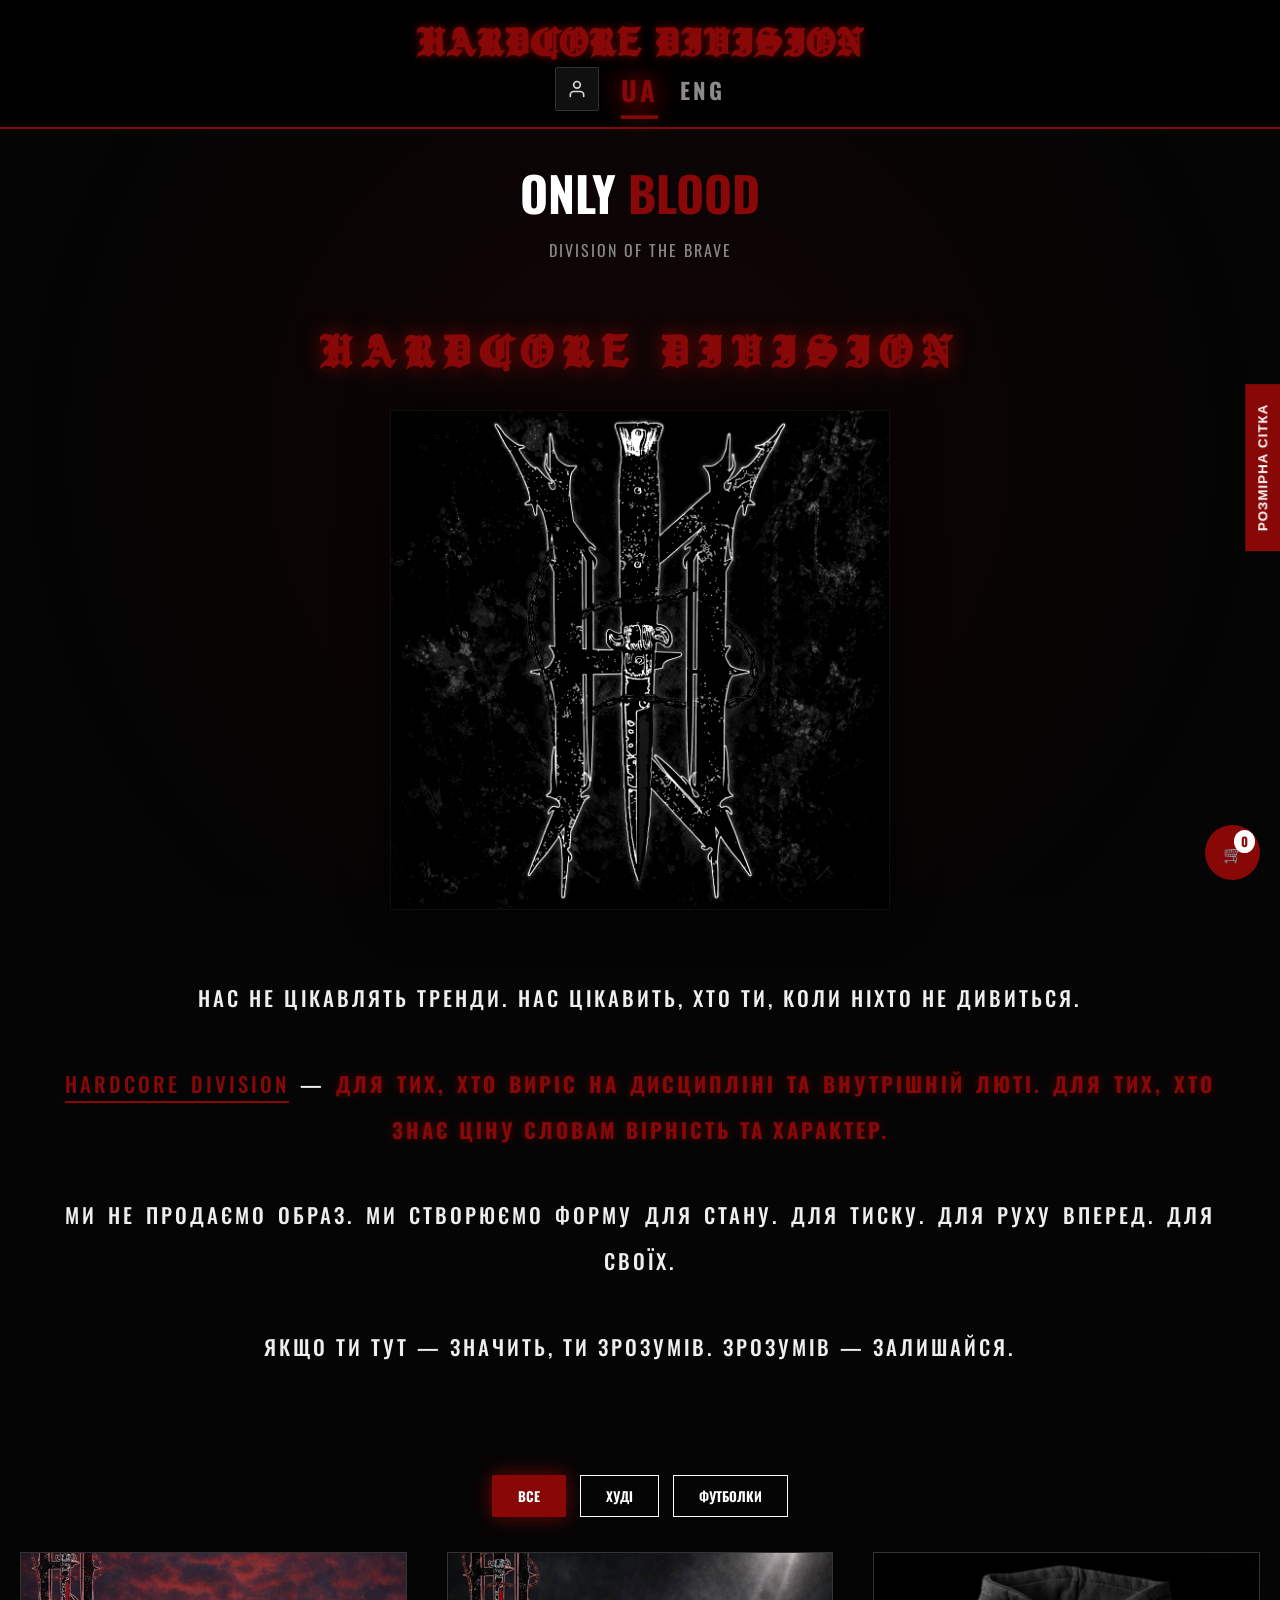
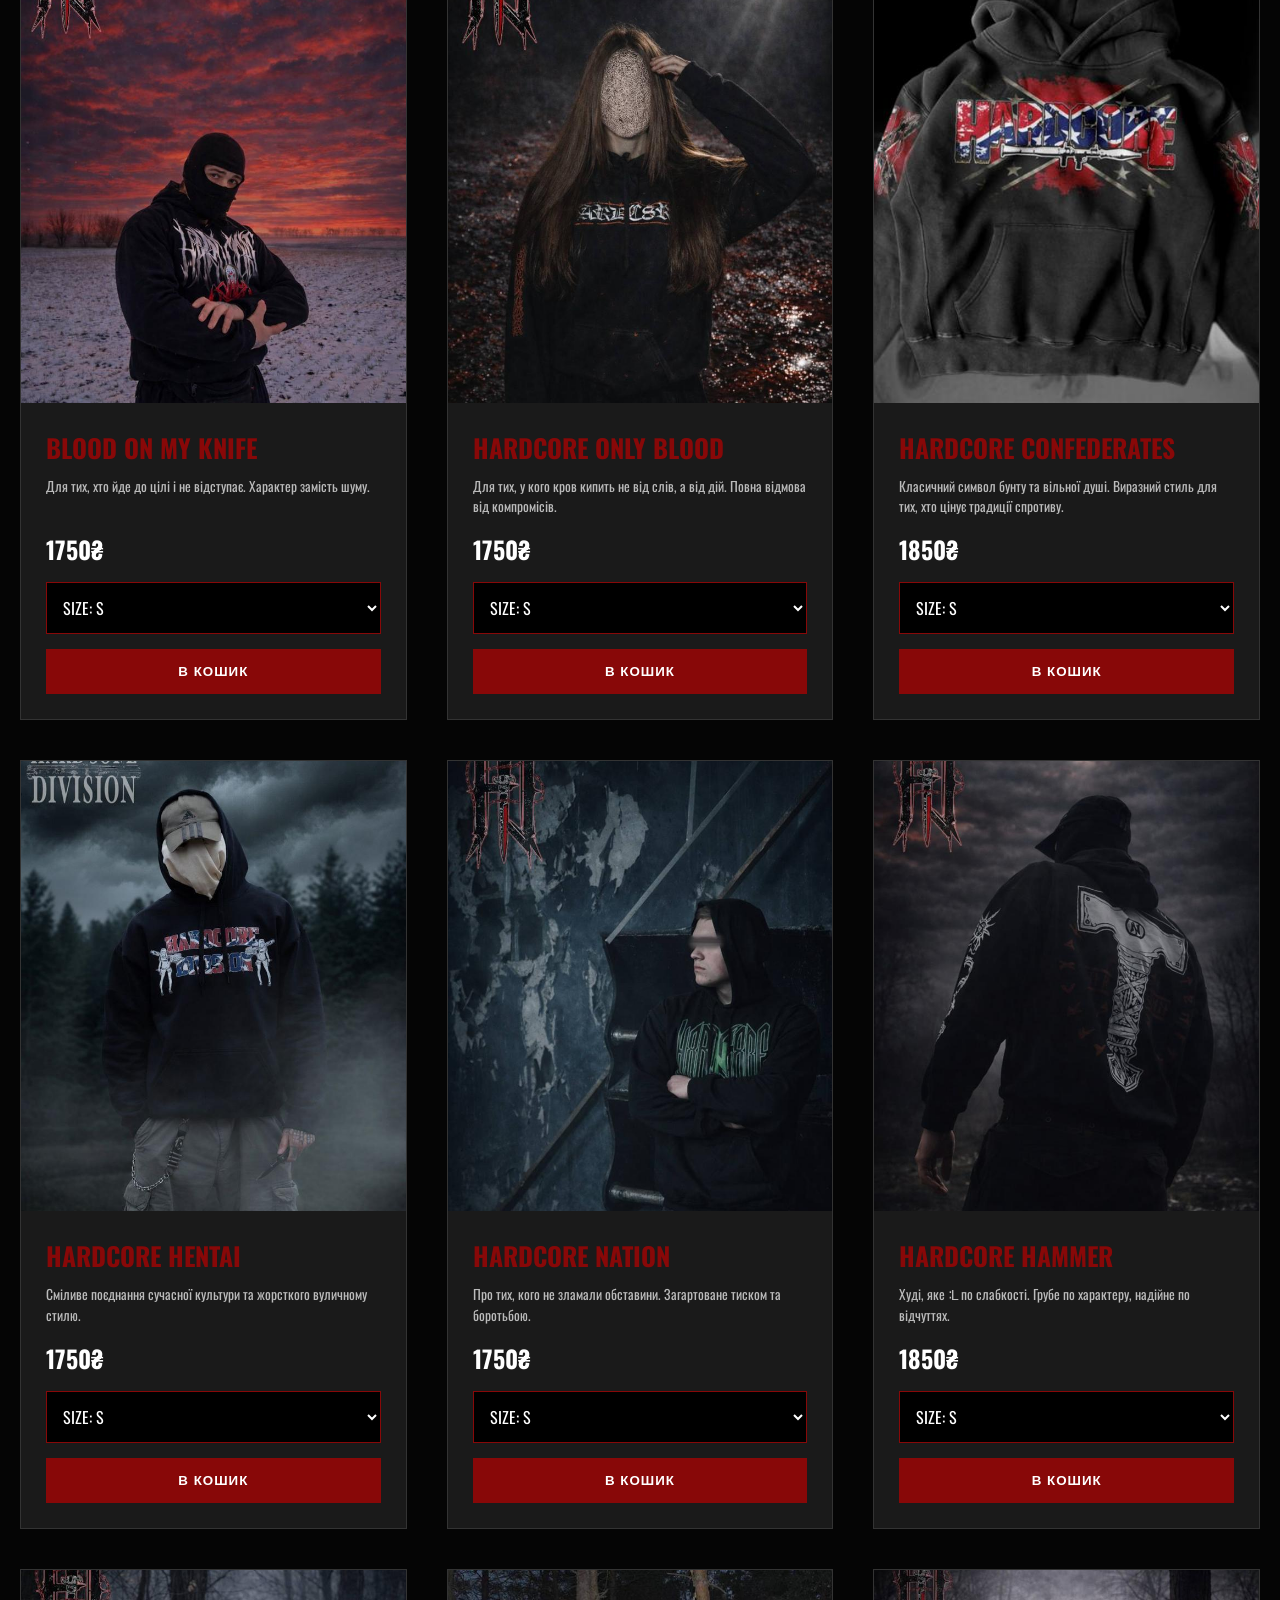
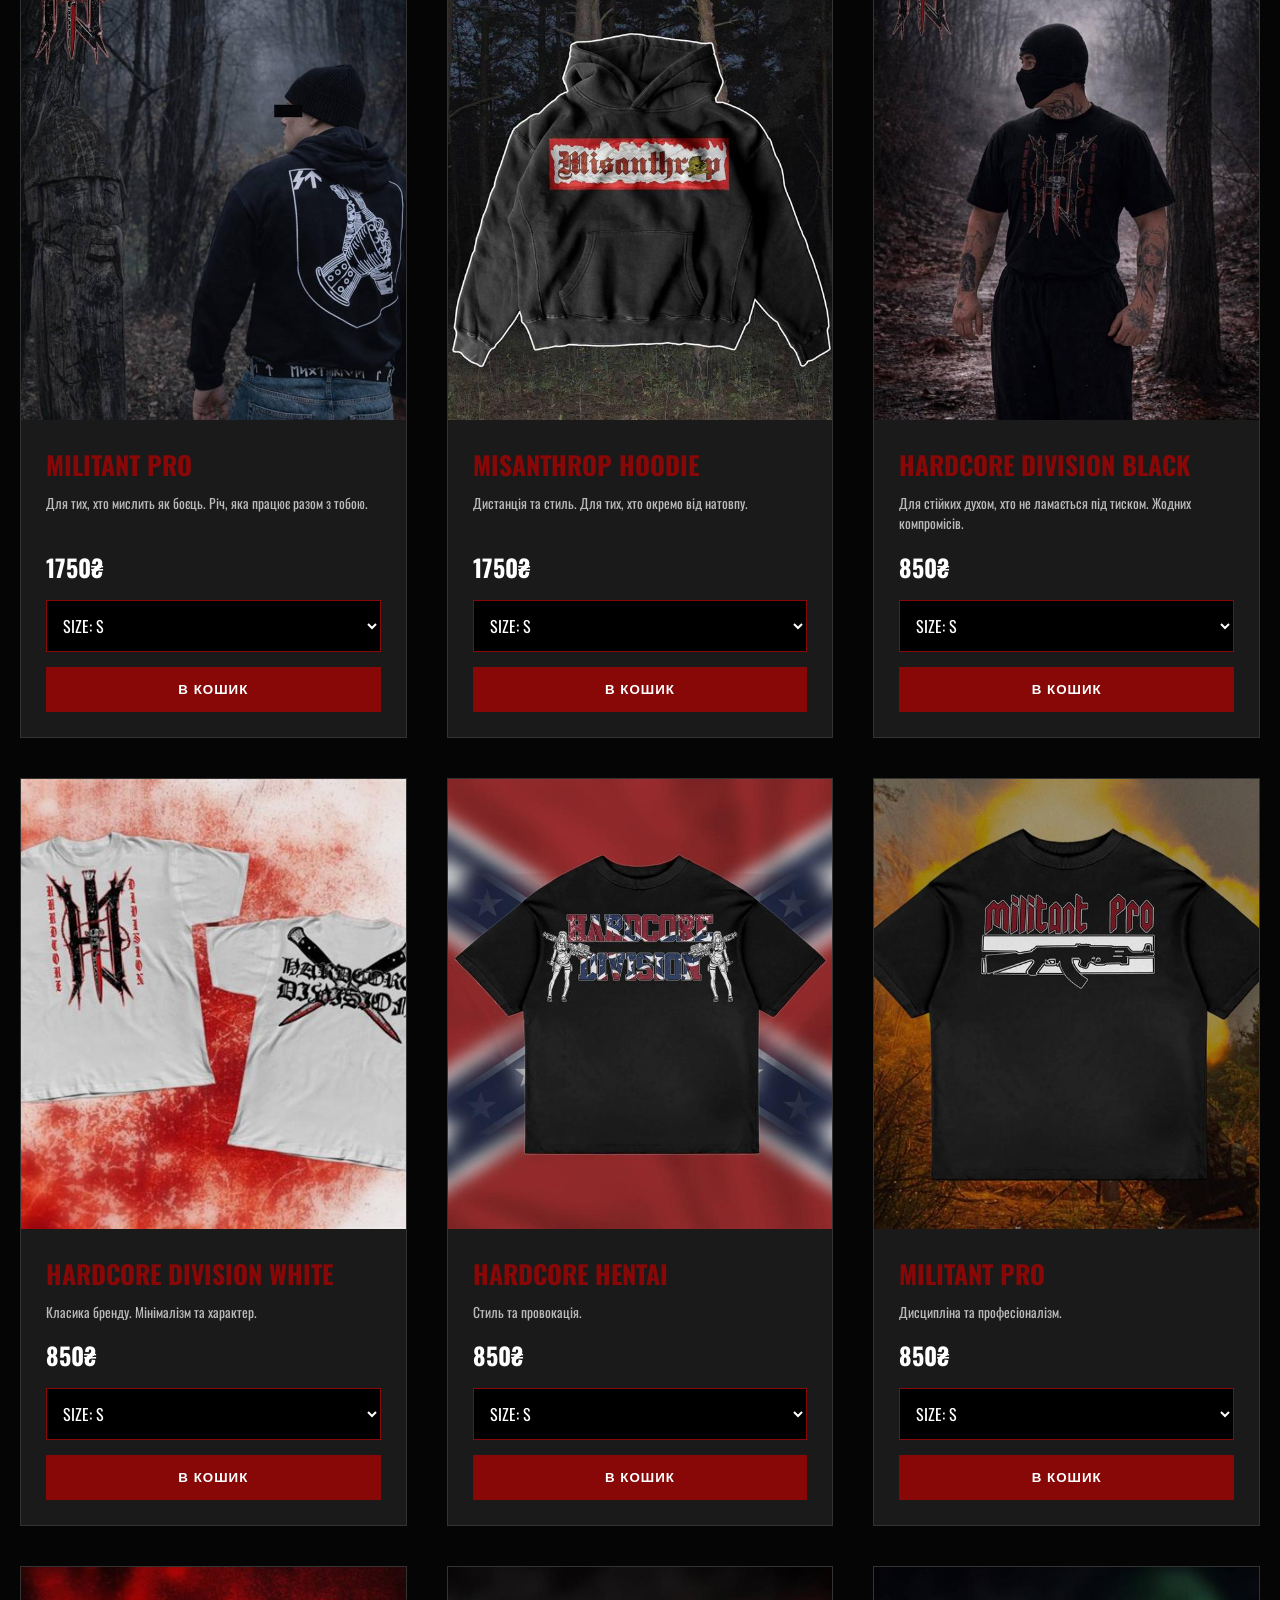
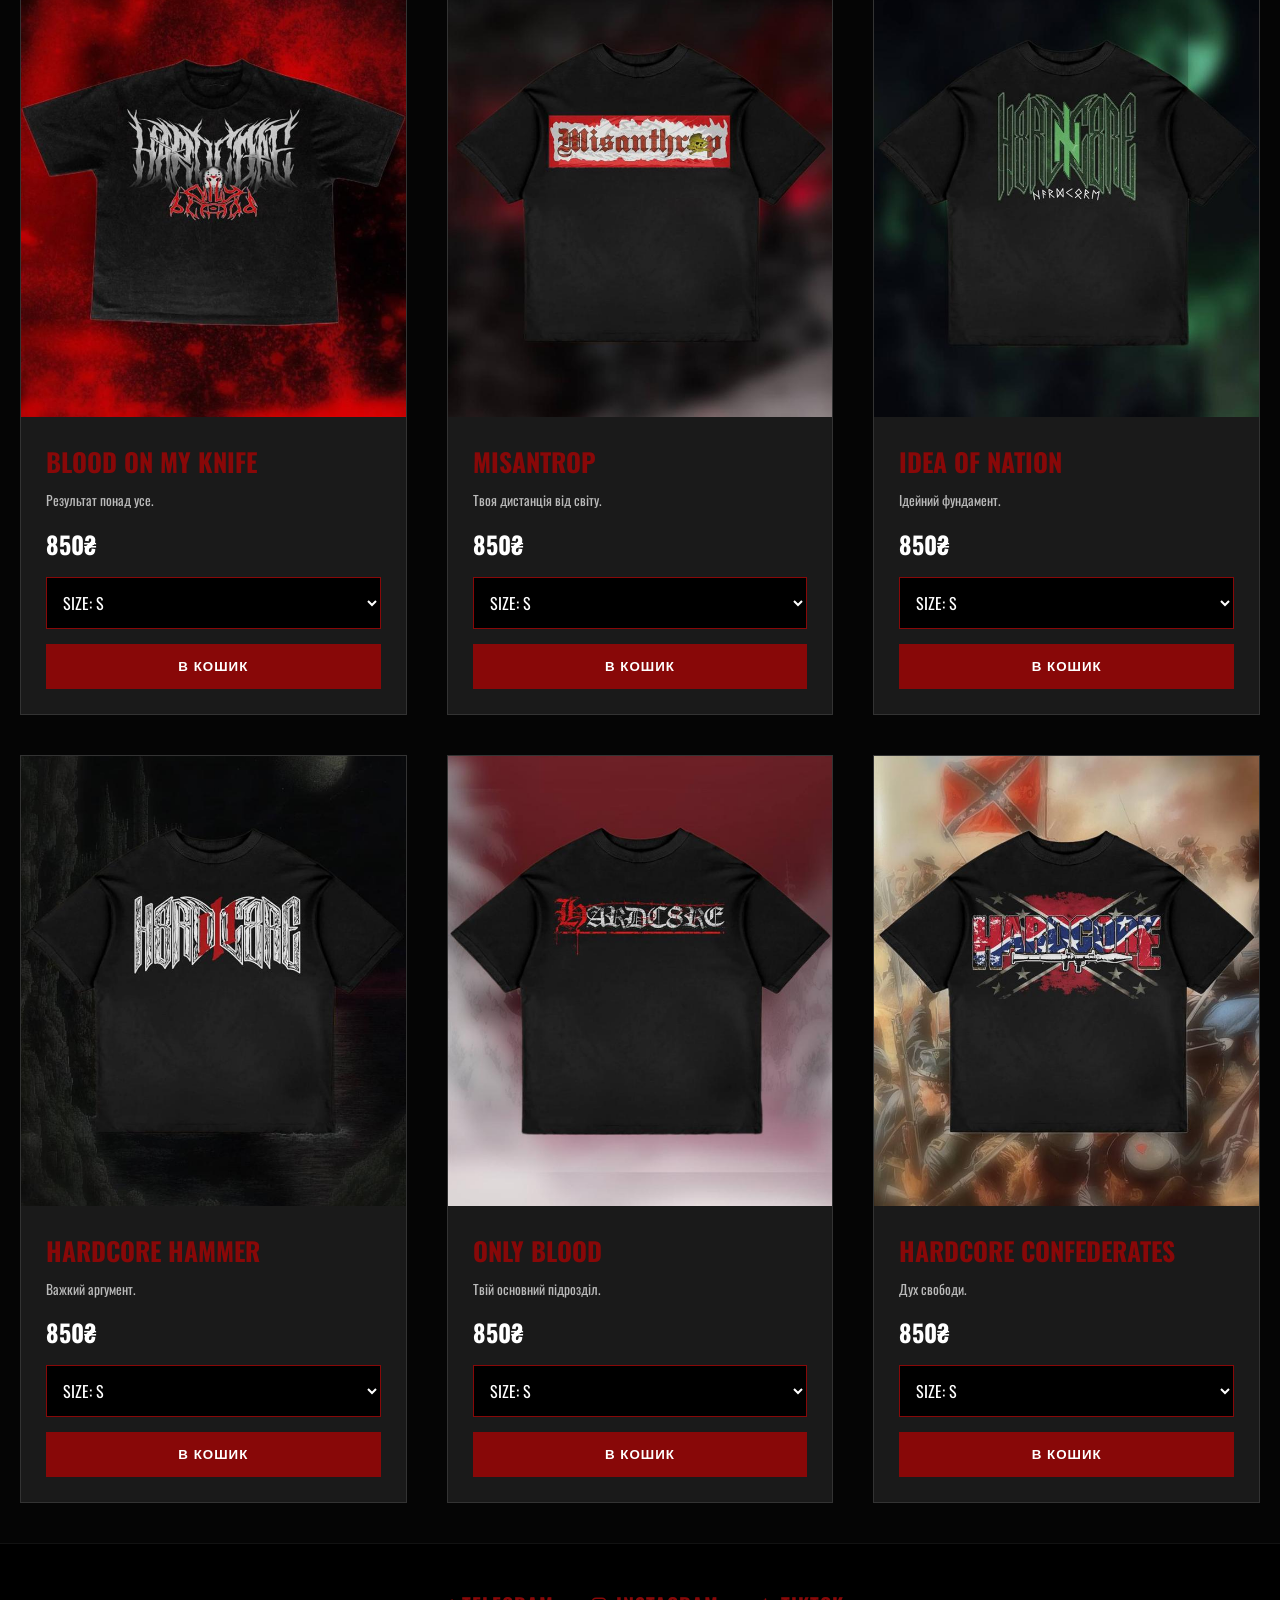
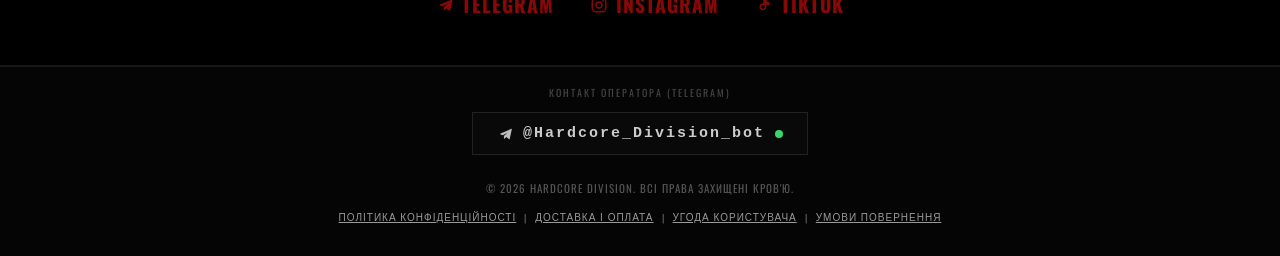
==== commit 6633b3d9: "Add files via upload" ====
--- a/index.html
+++ b/index.html
@@ -1,641 +1,17 @@
-<!DOCTYPE html>
-<html lang="uk">
-<head>
-    <meta charset="UTF-8">
-    <meta name="viewport" content="width=device-width, initial-scale=1.0">
-    <title>HARDCORE DIVISION | ONLY BLOOD</title>
-    <meta name="description" content="Hardcore Division — правий мерч Україна: мілітарі одяг, худі та футболки у стилі streetwear. Український бренд одягу з характером.">
-    <meta name="keywords" content="hardcore division, правий мерч україна, правый мерч украина, мілітарі одяг, милитари одежда, язичництво, pagan streetwear, hoodie, t-shirt, український бренд одягу">
-    <meta name="robots" content="index, follow, max-image-preview:large, max-snippet:-1, max-video-preview:-1">
-    <meta name="googlebot" content="index, follow, max-image-preview:large">
-    <meta property="og:type" content="website">
-    <meta property="og:site_name" content="Hardcore Division">
-    <meta property="og:title" content="HARDCORE DIVISION | ONLY BLOOD">
-    <meta property="og:description" content="Правий мерч Україна: мілітарі одяг, худі та футболки Hardcore Division.">
-    <meta property="og:image" content="https://hardcoredivision.in.ua/images/photo_2026-03-07_18-15-01.jpg">
-    <meta property="og:image:alt" content="Hardcore Division clothing catalog preview">
-    <meta property="og:url" content="https://hardcoredivision.in.ua/">
-    <meta property="og:locale" content="uk_UA">
-    <meta name="twitter:card" content="summary_large_image">
-    <meta name="twitter:title" content="HARDCORE DIVISION | ONLY BLOOD">
-    <meta name="twitter:description" content="Правий мерч Україна: мілітарі одяг, худі та футболки Hardcore Division.">
-    <meta name="twitter:image" content="https://hardcoredivision.in.ua/images/photo_2026-03-07_18-15-01.jpg">
-    <meta name="twitter:image:alt" content="Hardcore Division clothing catalog preview">
-    <meta name="theme-color" content="#050505">
-    <link rel="canonical" id="canonicalLink" href="https://hardcoredivision.in.ua/">
-    <link rel="icon" type="image/x-icon" href="favicon/favicon.ico">
-    <link rel="icon" type="image/png" sizes="32x32" href="favicon/favicon-32x32.png">
-    <link rel="icon" type="image/png" sizes="16x16" href="favicon/favicon-16x16.png">
-    <link rel="apple-touch-icon" sizes="180x180" href="favicon/apple-touch-icon.png">
-    <link rel="manifest" href="favicon/site.webmanifest">
-    <link rel="preconnect" href="https://fonts.googleapis.com">
-    <link rel="preconnect" href="https://fonts.gstatic.com" crossorigin>
-    <link href="https://fonts.googleapis.com/css2?family=Oswald:wght@400;700&display=swap" rel="stylesheet">
-    <link rel="stylesheet" href="styles.css">
-    <script type="application/ld+json" id="org-jsonld"></script>
-    <script type="application/ld+json" id="catalog-jsonld"></script>
-</head>
-<body data-page="catalog">
-
-<div id="toast-container"></div>
-
-<button class="size-btn" data-ua="РОЗМІРНА СІТКА" data-eng="SIZE GUIDE" onclick="toggleSizePanel()">РОЗМІРНА СІТКА</button>
-
-<div class="side-panel" id="sizePanel" aria-hidden="true">
-    <div class="close-btn" onclick="toggleSizePanel()">&#10005;</div>
-    
-    <h2 data-ua="РОЗМІРНА СІТКА" data-eng="SIZE GUIDE" style="color: var(--blood); text-align: center; margin-top: 20px;">РОЗМІРНА СІТКА</h2>
-    
-    <div style="display: flex; justify-content: center; gap: 5px; padding: 0 15px; margin-top: 15px; margin-bottom: 15px;">
-        <button id="size-btn-t" class="size-type-btn" data-ua="ФУТБОЛКИ" data-eng="T-SHIRTS" onclick="setSizeType('tshirt')" 
-            style="flex: 1; background: #222; color: #888; border: 1px solid #333; padding: 10px; cursor: pointer;">
-            ФУТБОЛКИ
-        </button>
-        <button id="size-btn-h" class="size-type-btn" data-ua="ХУДІ" data-eng="HOODIES" onclick="setSizeType('hoodie')" 
-            style="flex: 1; background: var(--blood); color: white; border: none; padding: 10px; cursor: pointer;">
-            ХУДІ
-        </button>
-    </div>
-
-    <div style="padding: 0 10px;">
-        <img src="images/Screenshot_197.png" id="mainSizeImg" loading="lazy" decoding="async" alt="Size Guide" style="width:100%; border: 1px solid #222; display: block;">
-    </div>
-</div>
-
-<div class="gallery-overlay" id="gallery">
-    <div class="close-btn" style="color:white; top:15px; right:15px;" onclick="closeGallery()">&#10005;</div>
-    <button class="gallery-nav prev" onclick="changeImg(-1)">&#10094;</button>
-    <img src="" id="galleryImg" loading="lazy" decoding="async" alt="Product gallery image">
-    <button class="gallery-nav next" onclick="changeImg(1)">&#10095;</button>
-</div>
-
-<div class="modal-overlay" id="cartModal">
-    <div class="modal-content">
-        <div class="close-btn" onclick="toggleCart()">&#10005;</div>
-        <h2 data-ua="ВАШ КОШИК" data-eng="YOUR CART" style="color: var(--blood); border-bottom: 1px solid var(--blood); padding-bottom: 10px; margin-bottom: 15px;">ВАШ КОШИК</h2>
-        
-        <div id="cartItemsList"></div>
-        
-        <div id="cartTotal" style="font-weight: bold; font-size: 1.1rem; margin: 20px 0;">Всього: 0&#8372;</div>
-        
-        <!-- Новая кнопка FAQ -->
-        <button class="faq-btn" data-ua="ЧАСТІ ЗАПИТАННЯ" data-eng="FAQ" onclick="toggleFAQ()">ЧАСТІ ЗАПИТАННЯ</button>
-        
-        <!-- Новый блок FAQ (скрытый по умолчанию) -->
-        <div id="faqSection">
-            <ul>
-                <li>
-                    <h4 data-ua="Чи можна накладним платежем?" data-eng="Can I pay on delivery?">Чи можна накладним платежем?</h4>
-                    <p data-ua="Ні, тільки повна передплата." data-eng="No, only full prepayment.">Ні, тільки повна передплата.</p>
-                </li>
-                <li>
-                    <h4 data-ua="Скільки часу на відправку?" data-eng="How long for shipping?">Скільки часу на відправку?</h4>
-                    <p data-ua="3-5 робочих днів." data-eng="3-5 business days.">3-5 робочих днів.</p>
-                </li>
-                <li>
-                    <h4 data-ua="Як підібрати розмір?" data-eng="How to choose the size?">Як підібрати розмір?</h4>
-                    <p data-ua="Зайдіть у розмірну сітку для коректного вибору." data-eng="Check the size guide for accurate selection.">Зайдіть у розмірну сітку для коректного вибору.</p>
-                </li>
-                <li>
-                    <h4 data-ua="Чи є повернення, якщо розмір не підійшов?" data-eng="Is there a return if the size doesn't fit?">Чи є повернення, якщо розмір не підійшов?</h4>
-                    <p data-ua="Ні, повернення немає, уважно обирайте розмір." data-eng="No, returns are not available, please choose the size carefully.">Ні, повернення немає, уважно обирайте розмір.</p>
-                </li>
-                <!-- Добавь здесь більше li с вопросами, если нужно -->
-            </ul>
-        </div>
-        
-        <button class="buy-btn" data-ua="ОФОРМИТИ ЗАМОВЛЕННЯ" data-eng="CHECKOUT" onclick="openOrderForm()">ОФОРМИТИ ЗАМОВЛЕННЯ</button>
-    </div>
-</div>
-
-<div class="modal-overlay" id="orderModal">
-    <div class="modal-content" id="orderModalContent"></div>
-</div>
-
-<header id="mainHeader">
-    <div class="logo-container" id="logoArea">
-        <h1 class="logo">HARDCORE DIVISION</h1>
-    </div>
-    <div class="lang-switcher">
-    <span id="lang-ua" class="lang-btn active" onclick="setLang('ua')">UA</span>
-    <span id="lang-eng" class="lang-btn" onclick="setLang('eng')">ENG</span>
-</div>
-</header>
-
-<div class="container">
-    <div class="hero-text">
-        <h2>ONLY <span>BLOOD</span></h2>
-        <p>DIVISION OF THE BRAVE</p>
-    </div>
-
-    <section class="seo-hidden" aria-label="SEO keywords">
-        <h2>Правий мерч Україна від Hardcore Division</h2>
-        <p>Hardcore Division — український бренд одягу: правий мерч Україна, правый мерч украина, мілітарі одяг, милитари одежда, язичництво, pagan streetwear, худі та футболки.</p>
-    </section>
-
-<div class="about-section">
-    <h2 class="about-logo-title">Hardcore Division</h2>
-    
-    <img src="images/photo_2026-03-07_18-15-01.jpg" alt="Hardcore Division Logo" class="about-image" loading="lazy" decoding="async">
-    
-    <div class="manifesto">
-        <p data-ua="Нас не цікавлять тренди. Нас цікавить, хто ти, коли ніхто не дивиться." 
-           data-eng="Trends don't interest us. We care who you are when no one is watching.">
-           Нас не цікавлять тренди. Нас цікавить, хто ти, коли ніхто не дивиться.
-        </p>
-
-        <p>
-            <a href="https://t.me/hardcore_divis1on" target="_blank">Hardcore Division</a> — 
-            <span data-ua="для тих, хто виріс на дисципліні та внутрішній люті. Для тих, хто знає ціну словам вірність та характер." 
-                  data-eng="for those who grew up on discipline and inner rage. For those who know the price of loyalty and character.">
-                  для тих, хто виріс на дисципліні та внутрішній люті. Для тих, хто знає ціну словам вірність та характер.
-            </span>
-        </p>
-
-        <p data-ua="Ми не продаємо образ. Ми створюємо форму для стану. Для тиску. Для руху вперед. Для своїх." 
-           data-eng="We don't sell an image. We create the form for a state of mind. For pressure. For moving forward. For our own.">
-           Ми не продаємо образ. Ми створюємо форму для стану. Для тиску. Для руху вперед. Для своїх.
-        </p>
-
-        <p data-ua="Якщо ти тут — значить, ти зрозумів. Зрозумів — залишайся." 
-           data-eng="If you're here — you understand. If you understand — stay.">
-           Якщо ти тут — значить, ти зрозумів. Зрозумів — залишайся.
-        </p>
-    </div>
-</div>
-
-<div class="filter-container" style="text-align: center; margin-bottom: 30px;">
-    <button class="filter-btn active" data-ua="ВСЕ" data-eng="ALL" onclick="filterProducts('all')">ВСЕ</button>
-    <button class="filter-btn" data-ua="ХУДІ" data-eng="HOODIE" onclick="filterProducts('худі')">ХУДІ</button>
-    <button class="filter-btn" data-ua="ФУТБОЛКИ" data-eng="T-SHIRTS" onclick="filterProducts('футболка')">ФУТБОЛКИ</button>
-</div>
-
-<div class="shop-grid">
-    
-    <div class="product-card" data-category="худі">
-        <div class="product-img-container" onclick="openGallery(['images/photo_2025-12-31_17-17-16.jpg', 'images/photo_2025-12-31_17-17-18.jpg'])">
-            <img src="images/thumbs/photo_2025-12-31_17-17-16.jpg" class="product-img" loading="lazy" decoding="async" alt="Hardcore Division product image">
-            <img src="images/thumbs/photo_2025-12-31_17-17-18.jpg" class="product-img-alt" loading="lazy" decoding="async" alt="Hardcore Division product image alternate view">
-        </div>
-        <div class="product-info">
-            <div>
-                <h3 class="product-title">BLOOD ON MY KNIFE</h3>
-                <p class="product-desc" data-ua="Для тих, хто йде до цілі і не відступає. Характер замість шуму." data-eng="For those who pursue their goal and never back down. Character over noise.">Для тих, хто йде до цілі і не відступає. Характер замість шуму.</p>
-            </div>
-            <div>
-                <div class="price" data-uah="1750₴" data-usd="40$"></div>
-                <select id="size-1">
-                    <option value="S">SIZE: S</option><option value="M">SIZE: M</option>
-                    <option value="L">SIZE: L</option><option value="XL">SIZE: XL</option>
-                    <option value="2XL">SIZE: 2XL</option><option value="3XL">SIZE: 3XL</option>
-                </select>
-                <button class="buy-btn" data-ua="В КОШИК" data-eng="ADD TO CART" onclick="addToCart('BLOOD ON MY KNIFE HOODIE', 1750, 40, 'size-1')">В КОШИК</button>
-            </div>
-        </div>
-    </div>
-
-    <div class="product-card" data-category="худі">
-        <div class="product-img-container" onclick="openGallery(['images/photo_2026-01-02_15-43-43.jpg', 'images/photo_2026-01-03_10-19-49.jpg'])">
-            <img src="images/thumbs/photo_2026-01-02_15-43-43.jpg" class="product-img" loading="lazy" decoding="async" alt="Hardcore Division product image">
-            <img src="images/thumbs/photo_2026-01-03_10-19-49.jpg" class="product-img-alt" loading="lazy" decoding="async" alt="Hardcore Division product image alternate view">
-        </div>
-        <div class="product-info">
-            <div>
-                <h3 class="product-title">HARDCORE ONLY BLOOD</h3>
-                <p class="product-desc" data-ua="Для тих, у кого кров кипить не від слів, а від дій. Повна відмова від компромісів." data-eng="For those whose blood boils from actions, not words. Complete refusal of compromises.">Для тих, у кого кров кипить не від слів, а від дій. Повна відмова від компромісів.</p>
-            </div>
-            <div>
-                <div class="price" data-uah="1750₴" data-usd="40$"></div>
-                <select id="size-2">
-                    <option value="S">SIZE: S</option><option value="M">SIZE: M</option>
-                    <option value="L">SIZE: L</option><option value="XL">SIZE: XL</option>
-                    <option value="2XL">SIZE: 2XL</option><option value="3XL">SIZE: 3XL</option>
-                </select>
-                <button class="buy-btn" data-ua="В КОШИК" data-eng="ADD TO CART" onclick="addToCart('HARDCORE ONLY BLOOD HOODIE', 1750, 40, 'size-2')">В КОШИК</button>
-            </div>
-        </div>
-    </div>
-
-    <div class="product-card" data-category="худі">
-        <div class="product-img-container" onclick="openGallery(['images/photo_1_2026-03-06_19-48-03.jpg', 'images/photo_2_2026-03-06_19-48-03.jpg'])">
-            <img src="images/thumbs/photo_1_2026-03-06_19-48-03.jpg" class="product-img" loading="lazy" decoding="async" alt="Hardcore Division product image">
-            <img src="images/thumbs/photo_2_2026-03-06_19-48-03.jpg" class="product-img-alt" loading="lazy" decoding="async" alt="Hardcore Division product image alternate view">
-        </div>
-        <div class="product-info">
-            <div>
-                <h3 class="product-title">Hardcore Confederates</h3>
-                <p class="product-desc" data-ua="Класичний символ бунту та вільної душі. Виразний стиль для тих, хто цінує традиції спротиву." data-eng="A classic symbol of rebellion and a free soul. Bold style for those who value traditions of resistance.">Класичний символ бунту та вільної душі. Виразний стиль для тих, хто цінує традиції спротиву.</p>
-            </div>
-            <div>
-                <div class="price" data-uah="1850₴" data-usd="45$"></div>
-                <select id="size-3">
-                    <option value="S">SIZE: S</option><option value="M">SIZE: M</option>
-                    <option value="L">SIZE: L</option><option value="XL">SIZE: XL</option>
-                    <option value="2XL">SIZE: 2XL</option><option value="3XL">SIZE: 3XL</option>
-                </select>
-                <button class="buy-btn" data-ua="В КОШИК" data-eng="ADD TO CART" onclick="addToCart('Confederates Hoodie', 1850, 45, 'size-3')">В КОШИК</button>
-            </div>
-        </div>
-    </div>
-
-    <div class="product-card" data-category="худі">
-        <div class="product-img-container" onclick="openGallery(['images/IMG_6728.JPEG', 'images/IMG_6729.JPEG', 'images/IMG_6730.JPEG', 'images/IMG_6731.JPEG'])">
-            <img src="images/thumbs/IMG_6728.JPEG" class="product-img" loading="lazy" decoding="async" alt="Hardcore Division product image">
-            <img src="images/thumbs/IMG_6729.JPEG" class="product-img-alt" loading="lazy" decoding="async" alt="Hardcore Division product image alternate view">
-        </div>
-        <div class="product-info">
-            <div>
-                <h3 class="product-title">Hardcore Hentai</h3>
-                <p class="product-desc" data-ua="Сміливе поєднання сучасної культури та жорсткого вуличному стилю." data-eng="A bold fusion of modern culture and hardcore street style.">Сміливе поєднання сучасної культури та жорсткого вуличному стилю.</p>
-            </div>
-            <div>
-                <div class="price" data-uah="1750₴" data-usd="40$"></div>
-                <select id="size-4">
-                    <option value="S">SIZE: S</option><option value="M">SIZE: M</option>
-                    <option value="L">SIZE: L</option><option value="XL">SIZE: XL</option>
-                    <option value="2XL">SIZE: 2XL</option><option value="3XL">SIZE: 3XL</option>
-                </select>
-                <button class="buy-btn" data-ua="В КОШИК" data-eng="ADD TO CART" onclick="addToCart('Hentai Hoodie', 1750, 40, 'size-4')">В КОШИК</button>
-            </div>
-        </div>
-    </div>
-
-    <div class="product-card" data-category="худі">
-        <div class="product-img-container" onclick="openGallery(['images/photo_1_2026-03-06_19-48-26.jpg', 'images/photo_2_2026-03-06_19-48-26.jpg', 'images/photo_3_2026-03-06_19-48-26.jpg', 'images/photo_4_2026-03-06_19-48-26.jpg'])">
-            <img src="images/thumbs/photo_1_2026-03-06_19-48-26.jpg" class="product-img" loading="lazy" decoding="async" alt="Hardcore Division product image">
-            <img src="images/thumbs/photo_2_2026-03-06_19-48-26.jpg" class="product-img-alt" loading="lazy" decoding="async" alt="Hardcore Division product image alternate view">
-        </div>
-        <div class="product-info">
-            <div>
-                <h3 class="product-title">HARDCORE NATION</h3>
-                <p class="product-desc" data-ua="Про тих, кого не зламали обставини. Загартоване тиском та боротьбою." data-eng="About those not broken by circumstances. Tempered by pressure and struggle.">Про тих, кого не зламали обставини. Загартоване тиском та боротьбою.</p>
-            </div>
-            <div>
-                <div class="price" data-uah="1750₴" data-usd="40$"></div>
-                <select id="size-5">
-                    <option value="S">SIZE: S</option><option value="M">SIZE: M</option>
-                    <option value="L">SIZE: L</option><option value="XL">SIZE: XL</option>
-                    <option value="2XL">SIZE: 2XL</option><option value="3XL">SIZE: 3XL</option>
-                </select>
-                <button class="buy-btn" data-ua="В КОШИК" data-eng="ADD TO CART" onclick="addToCart('HARDCORE NATION HOODIE', 1750, 40, 'size-5')">В КОШИК</button>
-            </div>
-        </div>
-    </div>
-
-    <div class="product-card" data-category="худі">
-        <div class="product-img-container" onclick="openGallery(['images/photo_1_2026-03-06_19-49-05.jpg', 'images/photo_2_2026-03-06_19-49-05.jpg', 'images/photo_3_2026-03-06_19-49-05.jpg'])">
-            <img src="images/thumbs/photo_1_2026-03-06_19-49-05.jpg" class="product-img" loading="lazy" decoding="async" alt="Hardcore Division product image">
-            <img src="images/thumbs/photo_2_2026-03-06_19-49-05.jpg" class="product-img-alt" loading="lazy" decoding="async" alt="Hardcore Division product image alternate view">
-        </div>
-        <div class="product-info">
-            <div>
-                <h3 class="product-title">HARDCORE HAMMER</h3>
-                <p class="product-desc" data-ua="Худі, яке ᒺ по слабкості. Грубе по характеру, надійне по відчуттях." data-eng="A hoodie that strikes at weakness. Tough in character, reliable in feel.">Худі, яке ᒺ по слабкості. Грубе по характеру, надійне по відчуттях.</p>
-            </div>
-            <div>
-                <div class="price" data-uah="1850₴" data-usd="45$"></div>
-                <select id="size-6">
-                    <option value="S">SIZE: S</option><option value="M">SIZE: M</option>
-                    <option value="L">SIZE: L</option><option value="XL">SIZE: XL</option>
-                    <option value="2XL">SIZE: 2XL</option><option value="3XL">SIZE: 3XL</option>
-                </select>
-                <button class="buy-btn" data-ua="В КОШИК" data-eng="ADD TO CART" onclick="addToCart('HARDCORE HAMMER HOODIE', 1850, 45, 'size-6')">В КОШИК</button>
-            </div>
-        </div>
-    </div>
-
-    <div class="product-card" data-category="худі">
-        <div class="product-img-container" onclick="openGallery(['images/photo_1_2026-03-06_19-49-15.jpg', 'images/photo_2_2026-03-06_19-49-15.jpg', 'images/photo_3_2026-03-06_19-49-15.jpg', 'images/photo_4_2026-03-06_19-49-15.jpg'])">
-            <img src="images/thumbs/photo_1_2026-03-06_19-49-15.jpg" class="product-img" loading="lazy" decoding="async" alt="Hardcore Division product image">
-            <img src="images/thumbs/photo_2_2026-03-06_19-49-15.jpg" class="product-img-alt" loading="lazy" decoding="async" alt="Hardcore Division product image alternate view">
-        </div>
-        <div class="product-info">
-            <div>
-                <h3 class="product-title">MILITANT PRO</h3>
-                <p class="product-desc" data-ua="Для тих, хто мислить як боєць. Річ, яка працює разом з тобою." data-eng="For those who think like a warrior. Gear that works with you.">Для тих, хто мислить як боєць. Річ, яка працює разом з тобою.</p>
-            </div>
-            <div>
-                <div class="price" data-uah="1750₴" data-usd="40$"></div>
-                <select id="size-7">
-                    <option value="S">SIZE: S</option><option value="M">SIZE: M</option>
-                    <option value="L">SIZE: L</option><option value="XL">SIZE: XL</option>
-                    <option value="2XL">SIZE: 2XL</option><option value="3XL">SIZE: 3XL</option>
-                </select>
-                <button class="buy-btn" data-ua="В КОШИК" data-eng="ADD TO CART" onclick="addToCart('MILITANT PRO HOODIE', 1750, 40, 'size-7')">В КОШИК</button>
-            </div>
-        </div>
-    </div>
-
-    <div class="product-card" data-category="худі">
-        <div class="product-img-container" onclick="openGallery(['images/photo_1_2026-03-06_19-49-25.jpg', 'images/photo_2_2026-03-06_19-49-25.jpg'])">
-            <img src="images/thumbs/photo_1_2026-03-06_19-49-25.jpg" class="product-img" loading="lazy" decoding="async" alt="Hardcore Division product image">
-            <img src="images/thumbs/photo_2_2026-03-06_19-49-25.jpg" class="product-img-alt" loading="lazy" decoding="async" alt="Hardcore Division product image alternate view">
-        </div>
-        <div class="product-info">
-            <div>
-                <h3 class="product-title">Misanthrop Hoodie</h3>
-                <p class="product-desc" data-ua="Дистанція та стиль. Для тих, хто окремо від натовпу." data-eng="Distance and style. For those who stand apart from the crowd.">Дистанція та стиль. Для тих, хто окремо від натовпу.</p>
-            </div>
-            <div>
-                <div class="price" data-uah="1750₴" data-usd="40$"></div>
-                <select id="size-8">
-                    <option value="S">SIZE: S</option><option value="M">SIZE: M</option>
-                    <option value="L">SIZE: L</option><option value="XL">SIZE: XL</option>
-                    <option value="2XL">SIZE: 2XL</option><option value="3XL">SIZE: 3XL</option>
-                </select>
-                <button class="buy-btn" data-ua="В КОШИК" data-eng="ADD TO CART" onclick="addToCart('Misanthrop Hoodie', 1750, 40, 'size-8')">В КОШИК</button>
-            </div>
-        </div>
-    </div>
-
-    <div class="product-card" data-category="футболка">
-        <div class="product-img-container" onclick="openGallery(['images/photo_1_2026-03-06_19-49-30.jpg', 'images/photo_2_2026-03-06_19-49-30.jpg', 'images/photo_3_2026-03-06_19-49-30.jpg'])">
-            <img src="images/thumbs/photo_1_2026-03-06_19-49-30.jpg" class="product-img" loading="lazy" decoding="async" alt="Hardcore Division product image">
-            <img src="images/thumbs/photo_2_2026-03-06_19-49-30.jpg" class="product-img-alt" loading="lazy" decoding="async" alt="Hardcore Division product image alternate view">
-        </div>
-        <div class="product-info">
-            <div>
-                <h3 class="product-title">Hardcore Division Black</h3>
-                <p class="product-desc" data-ua="Для стійких духом, хто не ламається під тиском. Жодних компромісів." data-eng="For the strong-willed who don't break under pressure. No compromises.">Для стійких духом, хто не ламається під тиском. Жодних компромісів.</p>
-            </div>
-            <div>
-                <div class="price" data-uah="850₴" data-usd="20$"></div>
-                <select id="size-9">
-                    <option value="S">SIZE: S</option><option value="M">SIZE: M</option>
-                    <option value="L">SIZE: L</option><option value="XL">SIZE: XL</option>
-                    <option value="2XL">SIZE: 2XL</option><option value="3XL">SIZE: 3XL</option>
-                </select>
-                <button class="buy-btn" data-ua="В КОШИК" data-eng="ADD TO CART" onclick="addToCart('Division T-Shirt Black', 850, 20, 'size-9')">В КОШИК</button>
-            </div>
-        </div>
-    </div>
-
-    <div class="product-card" data-category="футболка">
-        <div class="product-img-container" onclick="openGallery(['images/photo_1_2026-03-06_19-49-40.jpg', 'images/photo_2_2026-03-06_19-49-40.jpg'])">
-            <img src="images/thumbs/photo_1_2026-03-06_19-49-40.jpg" class="product-img" loading="lazy" decoding="async" alt="Hardcore Division product image">
-            <img src="images/thumbs/photo_2_2026-03-06_19-49-40.jpg" class="product-img-alt" loading="lazy" decoding="async" alt="Hardcore Division product image alternate view">
-        </div>
-        <div class="product-info">
-            <div>
-                <h3 class="product-title">Hardcore Division White</h3>
-                <p class="product-desc" data-ua="Класика бренду. Мінімалізм та характер." data-eng="Brand classic. Minimalism and character.">Класика бренду. Мінімалізм та характер. &#11036;&#11035;</p>
-            </div>
-            <div>
-                <div class="price" data-uah="850₴" data-usd="20$"></div>
-                <select id="size-10">
-                    <option value="S">SIZE: S</option><option value="M">SIZE: M</option>
-                    <option value="L">SIZE: L</option><option value="XL">SIZE: XL</option>
-                    <option value="2XL">SIZE: 2XL</option><option value="3XL">SIZE: 3XL</option>
-                </select>
-                <button class="buy-btn" data-ua="В КОШИК" data-eng="ADD TO CART" onclick="addToCart('Division T-Shirt White', 850, 20, 'size-10')">В КОШИК</button>
-            </div>
-        </div>
-    </div>
-
-    <div class="product-card" data-category="футболка">
-        <div class="product-img-container" onclick="openGallery(['images/photo_13_2026-03-07_08-39-14.jpg', 'images/photo_14_2026-03-07_08-39-14.jpg'])">
-            <img src="images/thumbs/photo_13_2026-03-07_08-39-14.jpg" class="product-img" loading="lazy" decoding="async" alt="Hardcore Division product image">
-            <img src="images/thumbs/photo_14_2026-03-07_08-39-14.jpg" class="product-img-alt" loading="lazy" decoding="async" alt="Hardcore Division product image alternate view">
-        </div>
-        <div class="product-info">
-            <div><h3 class="product-title">Hardcore Hentai</h3><p class="product-desc" data-ua="Стиль та провокація." data-eng="Style and provocation.">Стиль та провокація.</p></div>
-            <div>
-                <div class="price" data-uah="850₴" data-usd="20$"></div>
-                <select id="size-f1">
-                    <option value="S">SIZE: S</option><option value="M">SIZE: M</option>
-                    <option value="L">SIZE: L</option><option value="XL">SIZE: XL</option>
-                    <option value="2XL">SIZE: 2XL</option><option value="3XL">SIZE: 3XL</option>
-                </select>
-                <button class="buy-btn" data-ua="В КОШИК" data-eng="ADD TO CART" onclick="addToCart('Hardcore Hentai T-Shirt', 850, 20, 'size-f1')">В КОШИК</button>
-            </div>
-        </div>
-    </div>
-
-    <div class="product-card" data-category="футболка">
-        <div class="product-img-container" onclick="openGallery(['images/photo_3_2026-03-07_08-39-14.jpg', 'images/photo_4_2026-03-07_08-39-14.jpg'])">
-            <img src="images/thumbs/photo_3_2026-03-07_08-39-14.jpg" class="product-img" loading="lazy" decoding="async" alt="Hardcore Division product image">
-            <img src="images/thumbs/photo_4_2026-03-07_08-39-14.jpg" class="product-img-alt" loading="lazy" decoding="async" alt="Hardcore Division product image alternate view">
-        </div>
-        <div class="product-info">
-            <div><h3 class="product-title">Militant Pro</h3><p class="product-desc" data-ua="Дисципліна та професіоналізм." data-eng="Discipline and professionalism.">Дисципліна та професіоналізм.</p></div>
-            <div>
-                <div class="price" data-uah="850₴" data-usd="20$"></div>
-                <select id="size-f2">
-                    <option value="S">SIZE: S</option><option value="M">SIZE: M</option>
-                    <option value="L">SIZE: L</option><option value="XL">SIZE: XL</option>
-                    <option value="2XL">SIZE: 2XL</option><option value="3XL">SIZE: 3XL</option>
-                </select>
-                <button class="buy-btn" data-ua="В КОШИК" data-eng="ADD TO CART" onclick="addToCart('Militant Pro T-Shirt', 850, 20, 'size-f2')">В КОШИК</button>
-            </div>
-        </div>
-    </div>
-
-    <div class="product-card" data-category="футболка">
-        <div class="product-img-container" onclick="openGallery(['images/photo_5_2026-03-07_08-39-14.jpg', 'images/photo_6_2026-03-07_08-39-14.jpg'])">
-            <img src="images/thumbs/photo_5_2026-03-07_08-39-14.jpg" class="product-img" loading="lazy" decoding="async" alt="Hardcore Division product image">
-            <img src="images/thumbs/photo_6_2026-03-07_08-39-14.jpg" class="product-img-alt" loading="lazy" decoding="async" alt="Hardcore Division product image alternate view">
-        </div>
-        <div class="product-info">
-            <div><h3 class="product-title">BLOOD ON MY KNIFE</h3><p class="product-desc" data-ua="Результат понад усе." data-eng="Result above all else.">Результат понад усе.</p></div>
-            <div>
-                <div class="price" data-uah="850₴" data-usd="20$"></div>
-                <select id="size-f3">
-                    <option value="S">SIZE: S</option><option value="M">SIZE: M</option>
-                    <option value="L">SIZE: L</option><option value="XL">SIZE: XL</option>
-                    <option value="2XL">SIZE: 2XL</option><option value="3XL">SIZE: 3XL</option>
-                </select>
-                <button class="buy-btn" data-ua="В КОШИК" data-eng="ADD TO CART" onclick="addToCart('Blood on my knife T-Shirt', 850, 20, 'size-f3')">В КОШИК</button>
-            </div>
-        </div>
-    </div>
-
-    <div class="product-card" data-category="футболка">
-        <div class="product-img-container" onclick="openGallery(['images/photo_7_2026-03-07_08-39-14.jpg', 'images/photo_8_2026-03-07_08-39-14.jpg'])">
-            <img src="images/thumbs/photo_7_2026-03-07_08-39-14.jpg" class="product-img" loading="lazy" decoding="async" alt="Hardcore Division product image">
-            <img src="images/thumbs/photo_8_2026-03-07_08-39-14.jpg" class="product-img-alt" loading="lazy" decoding="async" alt="Hardcore Division product image alternate view">
-        </div>
-        <div class="product-info">
-            <div><h3 class="product-title">Misantrop</h3><p class="product-desc" data-ua="Твоя дистанція від світу." data-eng="Your distance from the world.">Твоя дистанція від світу.</p></div>
-            <div>
-                <div class="price" data-uah="850₴" data-usd="20$"></div>
-                <select id="size-f4">
-                    <option value="S">SIZE: S</option><option value="M">SIZE: M</option>
-                    <option value="L">SIZE: L</option><option value="XL">SIZE: XL</option>
-                    <option value="2XL">SIZE: 2XL</option><option value="3XL">SIZE: 3XL</option>
-                </select>
-                <button class="buy-btn" data-ua="В КОШИК" data-eng="ADD TO CART" onclick="addToCart('Misantrop T-Shirt', 850, 20, 'size-f4')">В КОШИК</button>
-            </div>
-        </div>
-    </div>
-
-    <div class="product-card" data-category="футболка">
-        <div class="product-img-container" onclick="openGallery(['images/photo_9_2026-03-07_08-39-14.jpg', 'images/photo_2026-03-12_14-59-12.jpg'])">
-            <img src="images/thumbs/photo_9_2026-03-07_08-39-14.jpg" class="product-img" loading="lazy" decoding="async" alt="Hardcore Division product image">
-            <img src="images/thumbs/photo_2026-03-12_14-59-12.jpg" class="product-img-alt" loading="lazy" decoding="async" alt="Hardcore Division product image alternate view">
-        </div>
-        <div class="product-info">
-            <div><h3 class="product-title">Idea of Nation</h3><p class="product-desc" data-ua="Ідейний фундамент." data-eng="Ideological foundation.">Ідейний фундамент.</p></div>
-            <div>
-                <div class="price" data-uah="850₴" data-usd="20$"></div>
-                <select id="size-f5">
-                    <option value="S">SIZE: S</option><option value="M">SIZE: M</option>
-                    <option value="L">SIZE: L</option><option value="XL">SIZE: XL</option>
-                    <option value="2XL">SIZE: 2XL</option><option value="3XL">SIZE: 3XL</option>
-                </select>
-                <button class="buy-btn" data-ua="В КОШИК" data-eng="ADD TO CART" onclick="addToCart('Idea of Nation T-Shirt', 850, 20, 'size-f5')">В КОШИК</button>
-            </div>
-        </div>
-    </div>
-
-    <div class="product-card" data-category="футболка">
-        <div class="product-img-container" onclick="openGallery(['images/photo_11_2026-03-07_08-39-14.jpg', 'images/photo_12_2026-03-07_08-39-14.jpg'])">
-            <img src="images/thumbs/photo_11_2026-03-07_08-39-14.jpg" class="product-img" loading="lazy" decoding="async" alt="Hardcore Division product image">
-            <img src="images/thumbs/photo_12_2026-03-07_08-39-14.jpg" class="product-img-alt" loading="lazy" decoding="async" alt="Hardcore Division product image alternate view">
-        </div>
-        <div class="product-info">
-            <div><h3 class="product-title">Hardcore Hammer</h3><p class="product-desc" data-ua="Важкий аргумент." data-eng="A heavy argument.">Важкий аргумент.</p></div>
-            <div>
-                <div class="price" data-uah="850₴" data-usd="20$"></div>
-                <select id="size-f6">
-                    <option value="S">SIZE: S</option><option value="M">SIZE: M</option>
-                    <option value="L">SIZE: L</option><option value="XL">SIZE: XL</option>
-                    <option value="2XL">SIZE: 2XL</option><option value="3XL">SIZE: 3XL</option>
-                </select>
-                <button class="buy-btn" data-ua="В КОШИК" data-eng="ADD TO CART" onclick="addToCart('Hammer T-Shirt', 850, 20, 'size-f6')">В КОШИК</button>
-            </div>
-        </div>
-    </div>
-
-    <div class="product-card" data-category="футболка">
-        <div class="product-img-container" onclick="openGallery(['images/photo_17_2026-03-07_08-39-14.jpg', 'images/photo_18_2026-03-07_08-39-14.jpg'])">
-            <img src="images/thumbs/photo_17_2026-03-07_08-39-14.jpg" class="product-img" loading="lazy" decoding="async" alt="Hardcore Division product image">
-            <img src="images/thumbs/photo_18_2026-03-07_08-39-14.jpg" class="product-img-alt" loading="lazy" decoding="async" alt="Hardcore Division product image alternate view">
-        </div>
-        <div class="product-info">
-            <div><h3 class="product-title">ONLY BLOOD</h3><p class="product-desc" data-ua="Твій основний підрозділ." data-eng="Your main unit.">Твій основний підрозділ.</p></div>
-            <div>
-                <div class="price" data-uah="850₴" data-usd="20$"></div>
-                <select id="size-f7">
-                    <option value="S">SIZE: S</option><option value="M">SIZE: M</option>
-                    <option value="L">SIZE: L</option><option value="XL">SIZE: XL</option>
-                    <option value="2XL">SIZE: 2XL</option><option value="3XL">SIZE: 3XL</option>
-                </select>
-                <button class="buy-btn" data-ua="В КОШИК" data-eng="ADD TO CART" onclick="addToCart('Only Blood T-Shirt', 850, 20, 'size-f7')">В КОШИК</button>
-            </div>
-        </div>
-    </div>
-
-    <div class="product-card" data-category="футболка">
-        <div class="product-img-container" onclick="openGallery(['images/photo_15_2026-03-07_08-39-14.jpg', 'images/photo_16_2026-03-07_08-39-14.jpg'])">
-            <img src="images/thumbs/photo_15_2026-03-07_08-39-14.jpg" class="product-img" loading="lazy" decoding="async" alt="Hardcore Division product image">
-            <img src="images/thumbs/photo_16_2026-03-07_08-39-14.jpg" class="product-img-alt" loading="lazy" decoding="async" alt="Hardcore Division product image alternate view">
-        </div>
-        <div class="product-info">
-            <div><h3 class="product-title">Hardcore Confederates</h3><p class="product-desc" data-ua="Дух свободи." data-eng="The spirit of freedom.">Дух свободи.</p></div>
-            <div>
-                <div class="price" data-uah="850₴" data-usd="20$"></div>
-                <select id="size-f9">
-                    <option value="S">SIZE: S</option><option value="M">SIZE: M</option>
-                    <option value="L">SIZE: L</option><option value="XL">SIZE: XL</option>
-                    <option value="2XL">SIZE: 2XL</option><option value="3XL">SIZE: 3XL</option>
-                </select>
-                <button class="buy-btn" data-ua="В КОШИК" data-eng="ADD TO CART" onclick="addToCart('Confederates T-Shirt', 850, 20, 'size-f9')">В КОШИК</button>
-            </div>
-        </div>
-    </div>
-</div>
-
-</div>
-<div class="socials">
-    <a href="https://t.me/hardcore_divis1on" target="_blank">Telegram</a>
-    <a href="https://www.instagram.com/hardcore_division_brand" target="_blank">Instagram</a>
-    <a href="https://www.tiktok.com/@hardcore.division" target="_blank">TikTok</a>
-</div>
-
-<div class="cart-widget" onclick="toggleCart()">
-    <span id="cart-count">0</span>&#128722;
-</div>
-
-<footer style="margin-top: 50px; padding: 40px 20px; text-align: center; border-top: 1px solid #1a1a1a;">
-    <div style="margin-bottom: 25px;">
-        <p id="contact-title" style="font-size: 10px; color: #444; text-transform: uppercase; letter-spacing: 2px; margin-bottom: 12px;">
-            Контакт оператора (Telegram)
-        </p>
-
-        <a id="contact-link" class="operator-link" href="https://t.me/Hardcore_Division_bot" target="_blank" style="
-            display: inline-block;
-            color: #ccc;
-            text-decoration: none;
-            font-size: 15px;
-            font-family: monospace;
-            font-weight: bold;
-            letter-spacing: 2px;
-            border: 1px solid #222;
-            padding: 12px 24px;
-            transition: all 0.4s ease;
-            background: rgba(255, 255, 255, 0.02);
-        " 
-        onmouseover="this.style.borderColor='#ff0000'; this.style.color='#ff0000'; this.style.boxShadow='0 0 15px rgba(255,0,0,0.2)';" 
-        onmouseout="this.style.borderColor='#222'; this.style.color='#ccc'; this.style.boxShadow='none';">
-            <span class="telegram-icon" aria-hidden="true">
-                <svg viewBox="0 0 24 24" width="16" height="16" role="img" aria-label="Telegram">
-                    <path fill="currentColor" d="M21.6 4.2c.3-.2.7.1.6.5l-3.1 14.7c-.1.4-.5.6-.9.4l-4.3-3.2-2.2 2.2c-.2.2-.5.3-.8.2-.3-.1-.5-.4-.5-.7v-3.4L16 9.7l-7 4.2-3.6-1.1c-.7-.2-.8-1.1-.1-1.4z"/>
-                </svg>
-            </span>
-            <span class="operator-handle">@Hardcore_Division_bot</span>
-            <span class="operator-online">
-                <span class="online-dot" aria-hidden="true"></span>
-            </span>
-        </a>
-    </div>
-
-    <div style="font-size: 11px; color: #555; letter-spacing: 1px;">
-        <span data-ua="&copy; 2026 HARDCORE DIVISION. ВСІ ПРАВА ЗАХИЩЕНІ КРОВ'Ю." data-eng="&copy; 2026 HARDCORE DIVISION. ALL RIGHTS RESERVED BY BLOOD.">&copy; 2026 HARDCORE DIVISION. ВСІ ПРАВА ЗАХИЩЕНІ КРОВ'Ю.</span>
-        <div class="footer-policy-links">
-            <button class="footer-policy-btn" onclick="openPrivacy()" data-ua="Політика конфіденційності" data-eng="Privacy Policy">Політика конфіденційності</button>
-            <span class="footer-policy-sep">?</span>
-            <button class="footer-policy-btn" onclick="openPolicy('delivery')" data-ua="Доставка і оплата" data-eng="Delivery & Payment">Доставка і оплата</button>
-            <span class="footer-policy-sep">?</span>
-            <button class="footer-policy-btn" onclick="openPolicy('agreement')" data-ua="Угода користувача" data-eng="User Agreement">Угода користувача</button>
-            <span class="footer-policy-sep">?</span>
-            <button class="footer-policy-btn" onclick="openPolicy('returns')" data-ua="Умови повернення" data-eng="Return Policy">Умови повернення</button>
-        </div>
-    </div>
-</footer>
-
-
-<script src="products-data.js" defer></script>
-<script src="script.js" defer></script>
-<script src="seo-router.js" defer></script>
-
-<div id="privacyModal" class="modal" style="display: none; align-items: center; justify-content: center; z-index: 10000; background: rgba(0,0,0,0.95); position: fixed; top: 0; left: 0; width: 100%; height: 100%;">
-    <div class="modal-content" style="max-width: 450px; background: #000; border: 1px solid #333; padding: 30px; position: relative; text-align: left; margin: auto;">
-        <div class="close-btn" onclick="closePrivacy()" style="position: absolute; top: 10px; right: 15px; cursor: pointer; color: #ff0000; font-size: 20px;">&#10005;</div>
-        <h3 data-ua="КОНФІДЕНЦІЙНІСТЬ" data-eng="PRIVACY POLICY" style="color: #ff0000; margin-bottom: 15px; font-size: 1.1rem; text-transform: uppercase;">КОНФІДЕНЦІЙНІСТЬ</h3>
-        <div style="font-size: 0.8rem; color: #999; line-height: 1.6;">
-            <p data-ua="1. Ми збираємо тільки ті дані, що необхідні для доставки (ПІБ, телефон, номер НП)." 
-               data-eng="1. We only collect data necessary for delivery (Full name, phone, Nova Poshta branch).">1. Ми збираємо тільки ті дані, що необхідні для доставки (ПІБ, телефон, номер НП).</p>
-            <p data-ua="2. Ваші дані використовуються виключно для обробки замовлення." 
-               data-eng="2. Your data is used exclusively for order processing.">2. Ваші дані використовуються виключно для обробки замовлення.</p>
-            <p data-ua="3. Ми не передаємо інформацію третім особам, крім логістичних служб." 
-               data-eng="3. We do not transfer information to third parties, except for logistics services.">3. Ми не передаємо інформацію третім особам, крім логістичних служб.</p>
-            <p data-ua="4. Натискаючи «Оформити замовлення», ви погоджуєтесь із цими правилами." 
-               data-eng="4. By clicking 'Place Order', you agree to these rules.">4. Натискаючи «Оформити замовлення», ви погоджуєтесь із цими правилами.</p>
-            <p data-ua="5. Ви маєте право вимагати видалення своїх даних за запитом." 
-               data-eng="5. You have the right to request the deletion of your data upon request.">5. Ви маєте право вимагати видалення своїх даних за запитом.</p>
-        </div>
-    </div>
-</div>
-
-<div id="policyModal" class="modal" style="display: none; align-items: center; justify-content: center; z-index: 10000; background: rgba(0,0,0,0.95); position: fixed; top: 0; left: 0; width: 100%; height: 100%;">
-    <div class="modal-content" style="max-width: 560px; background: #000; border: 1px solid #333; padding: 30px; position: relative; text-align: left; margin: auto;">
-        <div class="close-btn" onclick="closePolicy()" style="position: absolute; top: 10px; right: 15px; cursor: pointer; color: #ff0000; font-size: 20px;">&#10005;</div>
-        <h3 id="policyModalTitle" style="color: #ff0000; margin-bottom: 15px; font-size: 1.1rem; text-transform: uppercase;">Доставка і оплата</h3>
-        <div id="policyModalBody"></div>
-    </div>
-</div>
-
-</body>
-</html>
-
-
+<!DOCTYPE html>
+<html lang="en">
+<head>
+    <meta charset="UTF-8">
+    <meta http-equiv="refresh" content="0; url=/pages/index.html">
+    <meta name="viewport" content="width=device-width, initial-scale=1.0">
+    <title>Redirecting...</title>
+    <script>
+        window.location.replace("/pages/index.html");
+    </script>
+</head>
+<body>
+    <noscript>
+        <a href="/pages/index.html">Open site</a>
+    </noscript>
+</body>
+</html>
